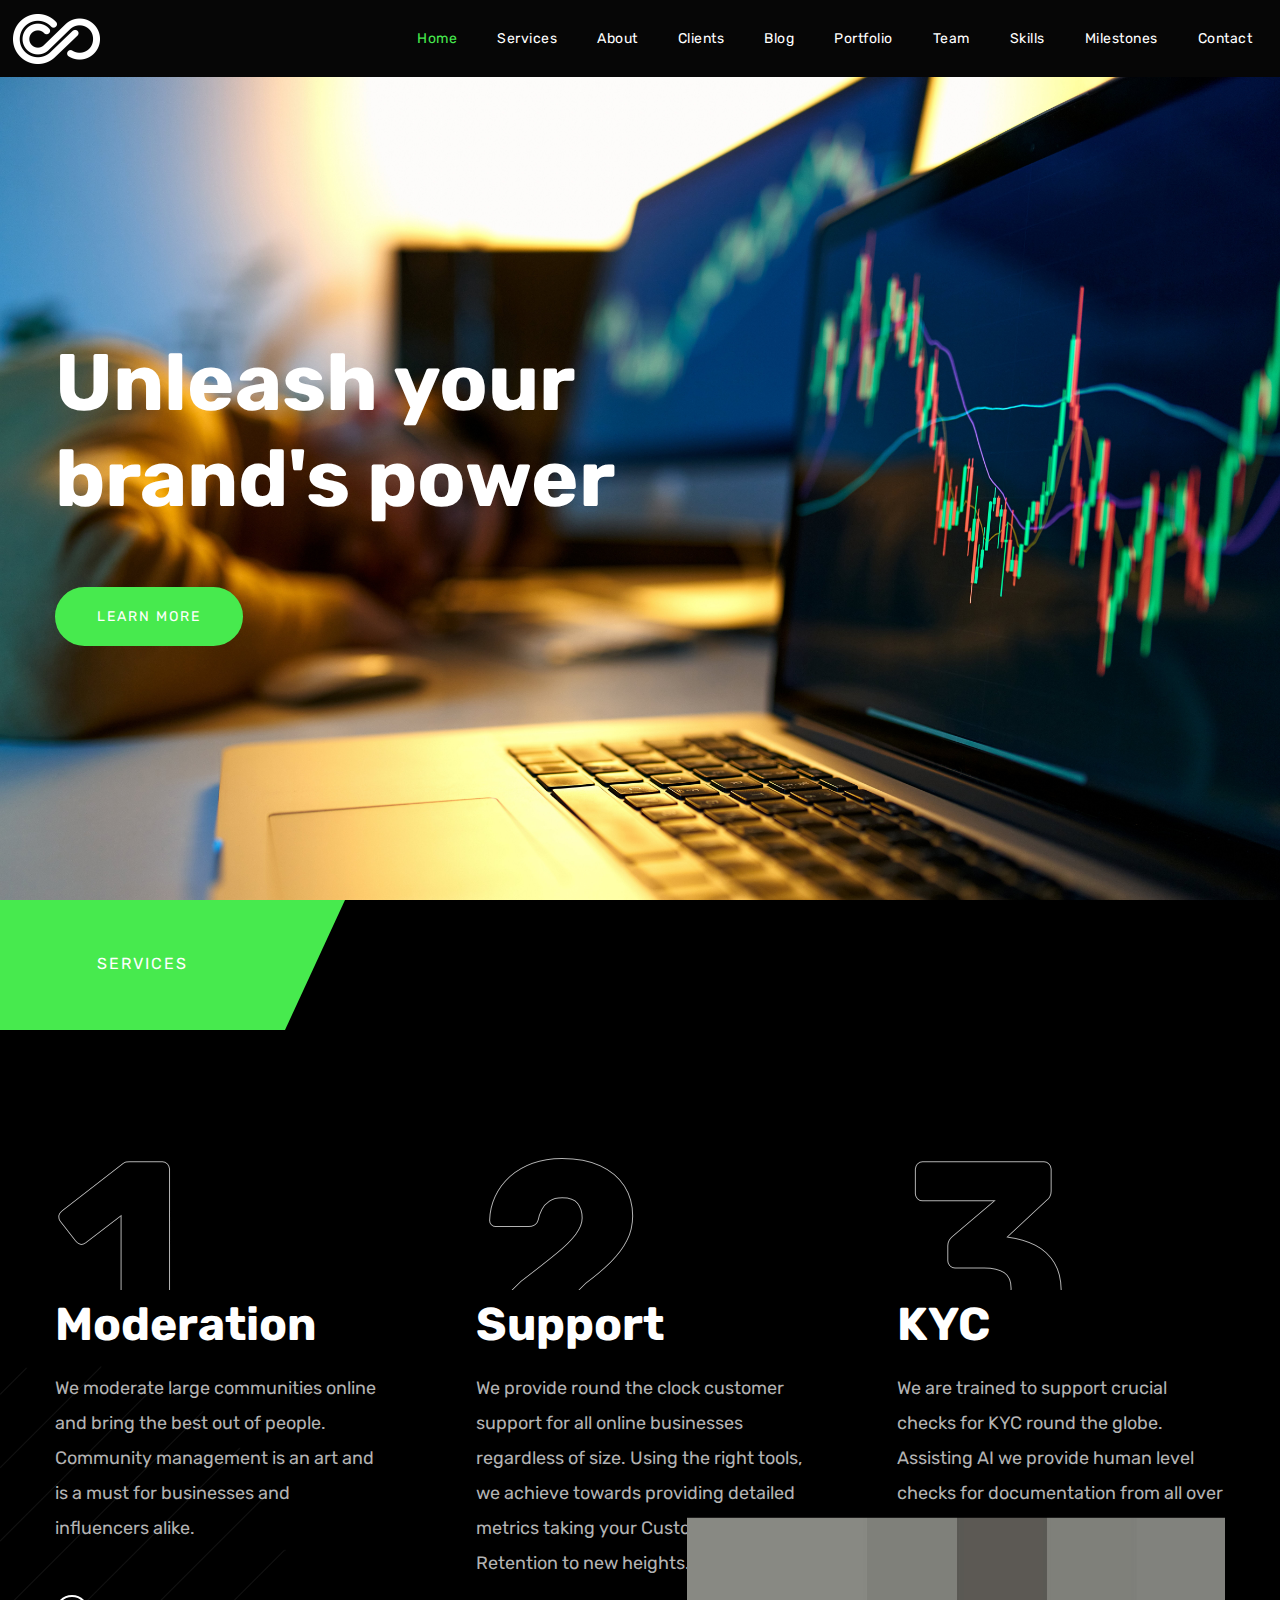
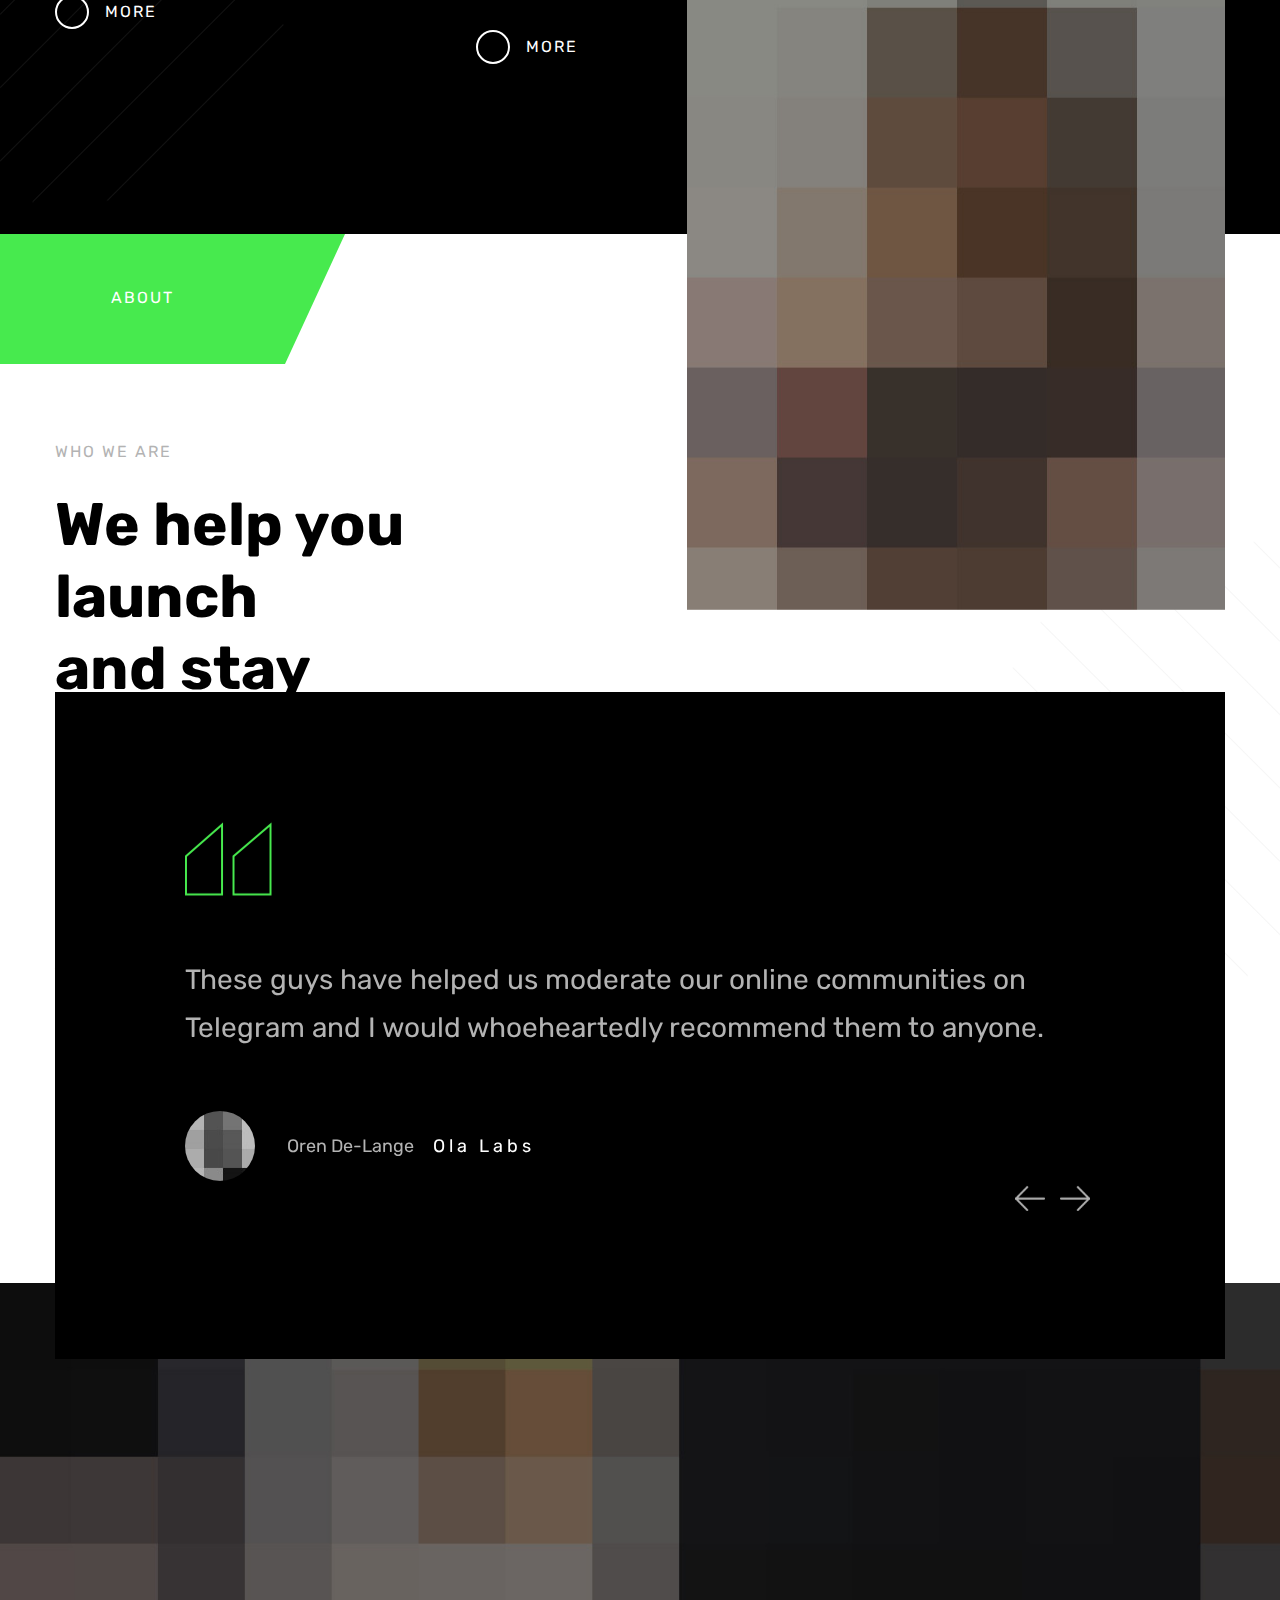
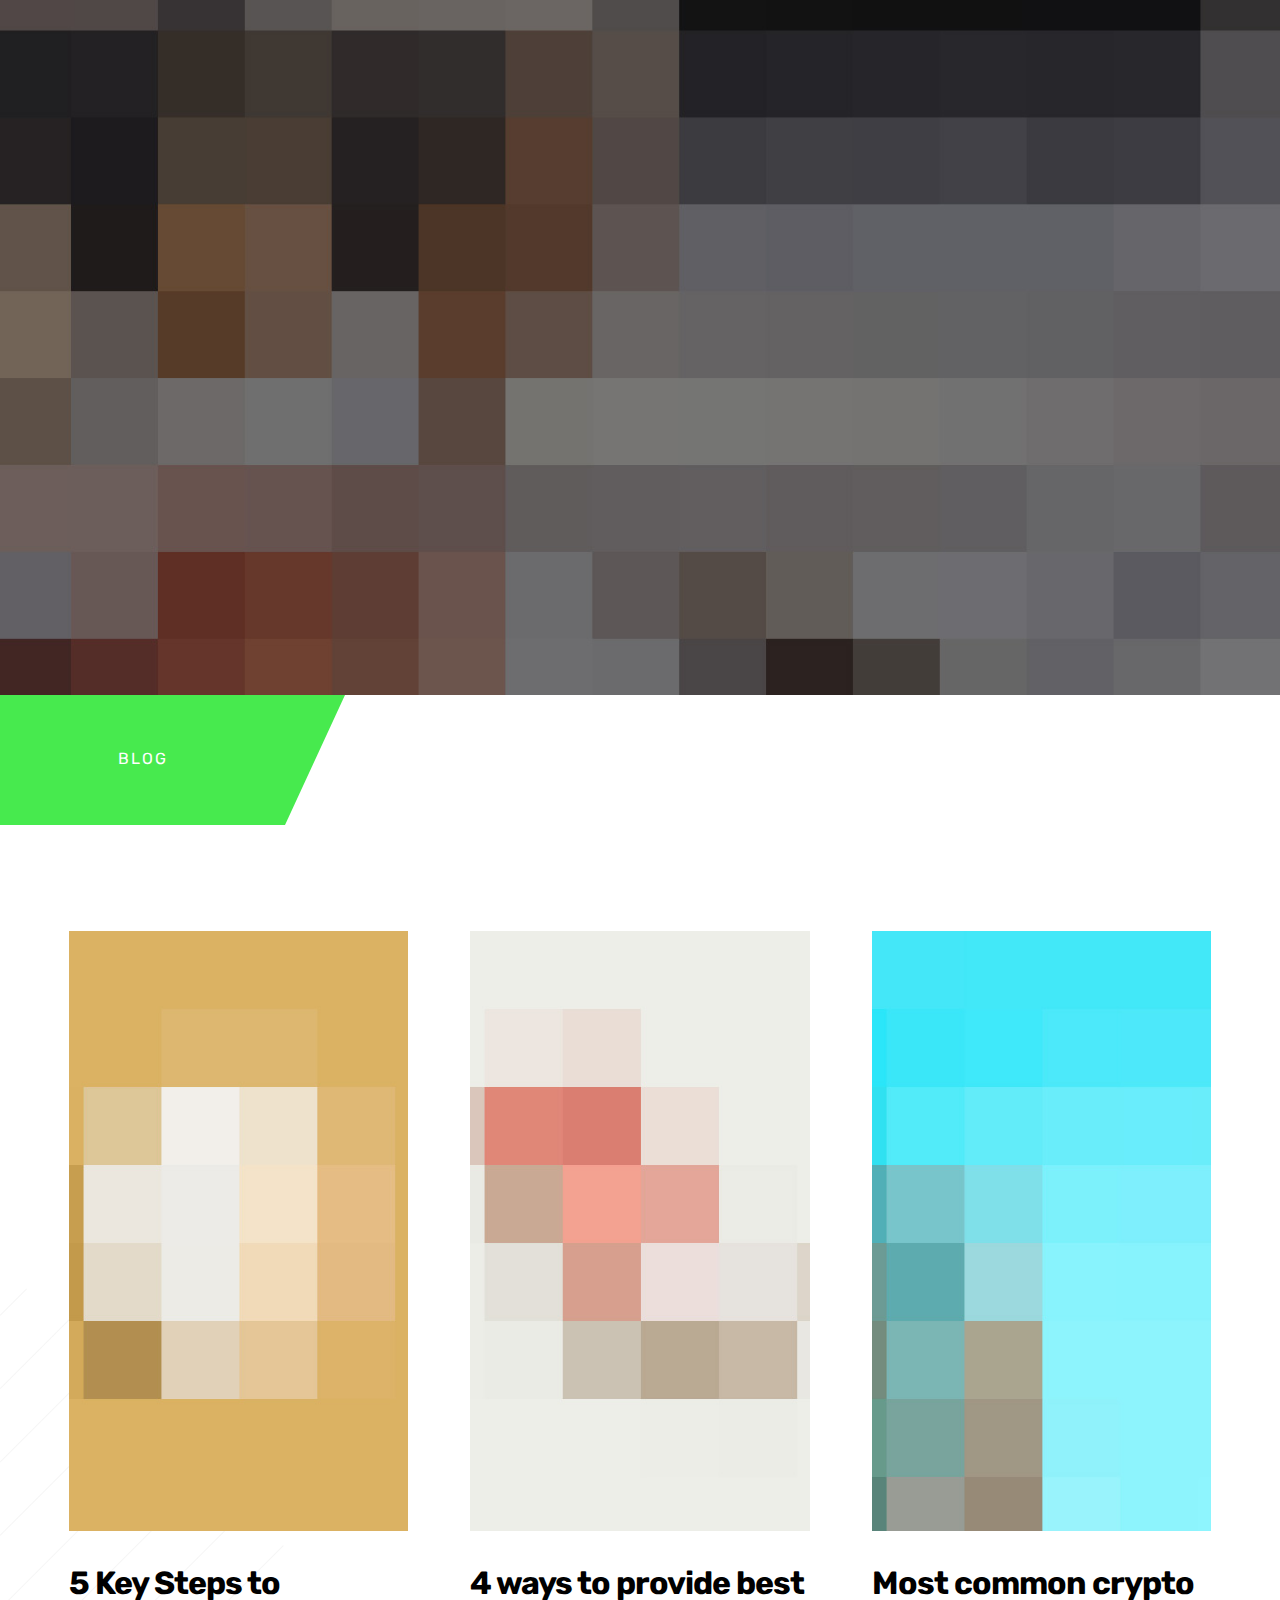
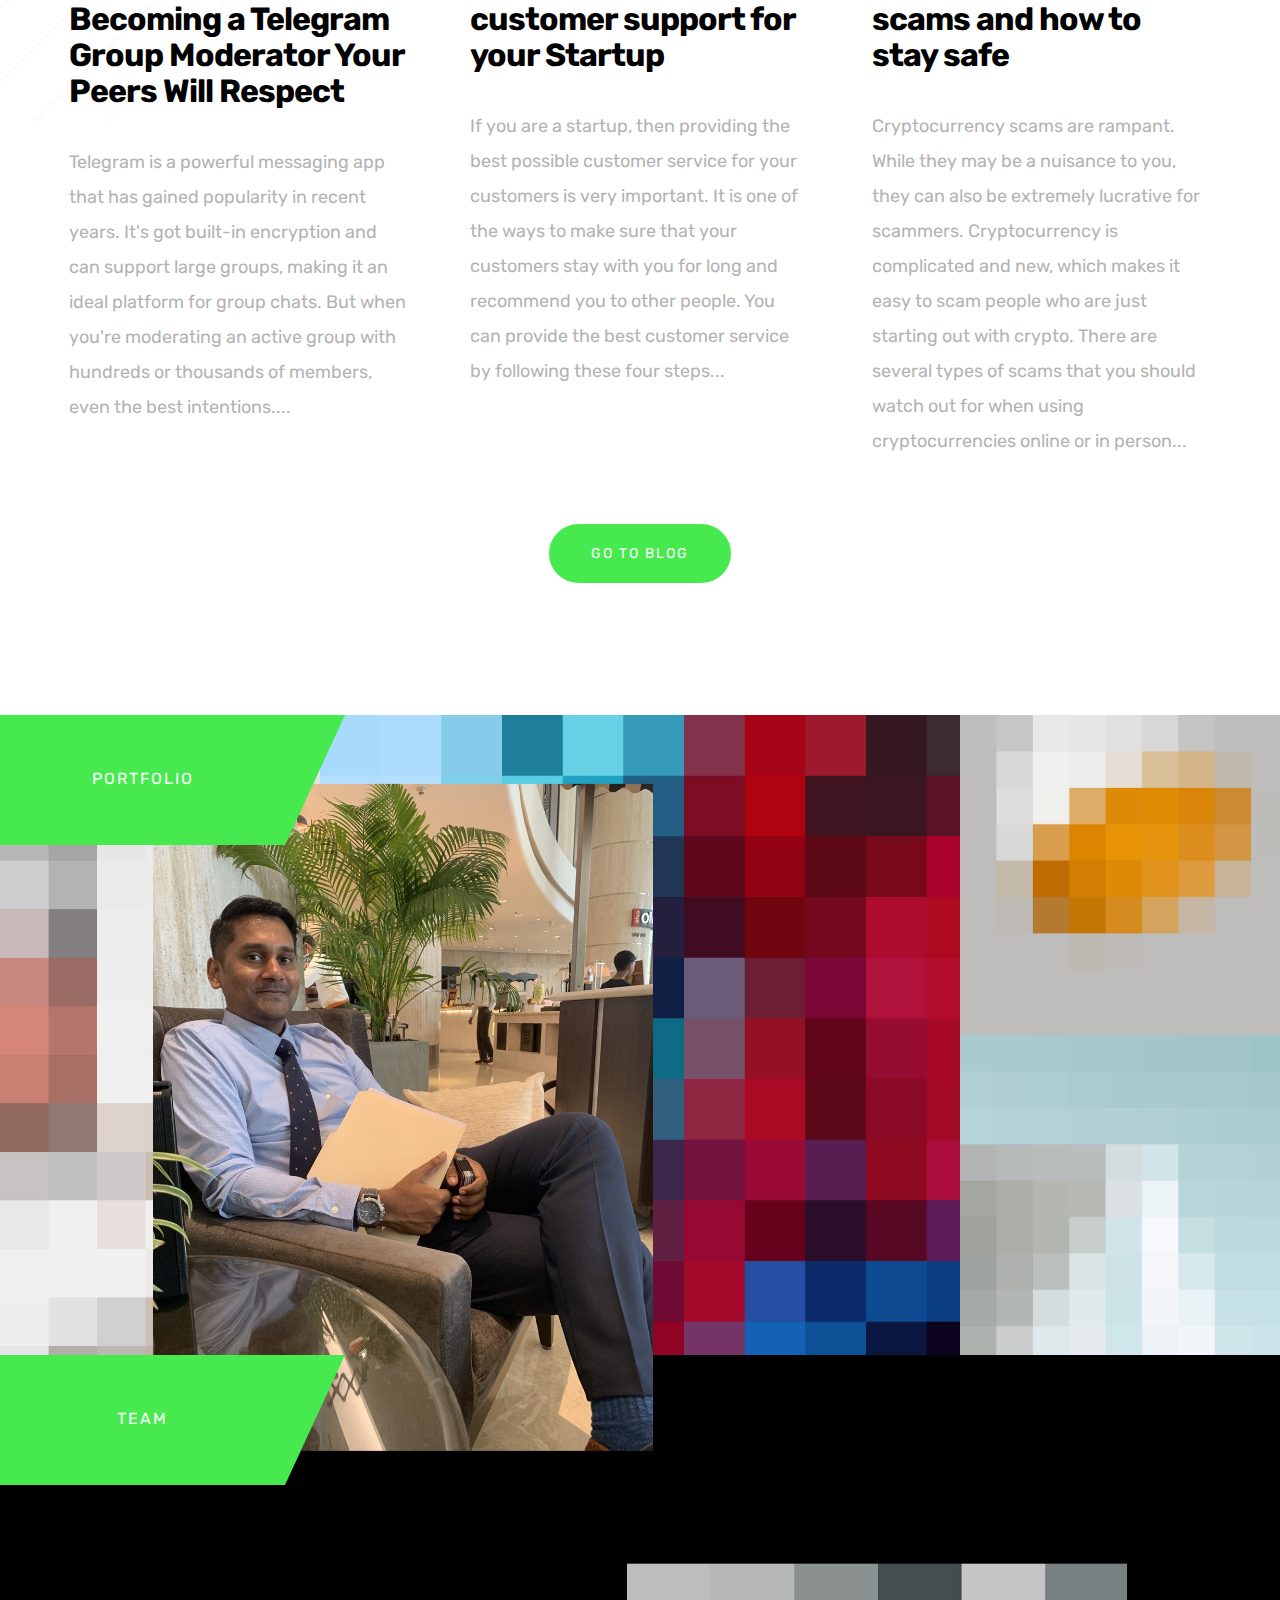
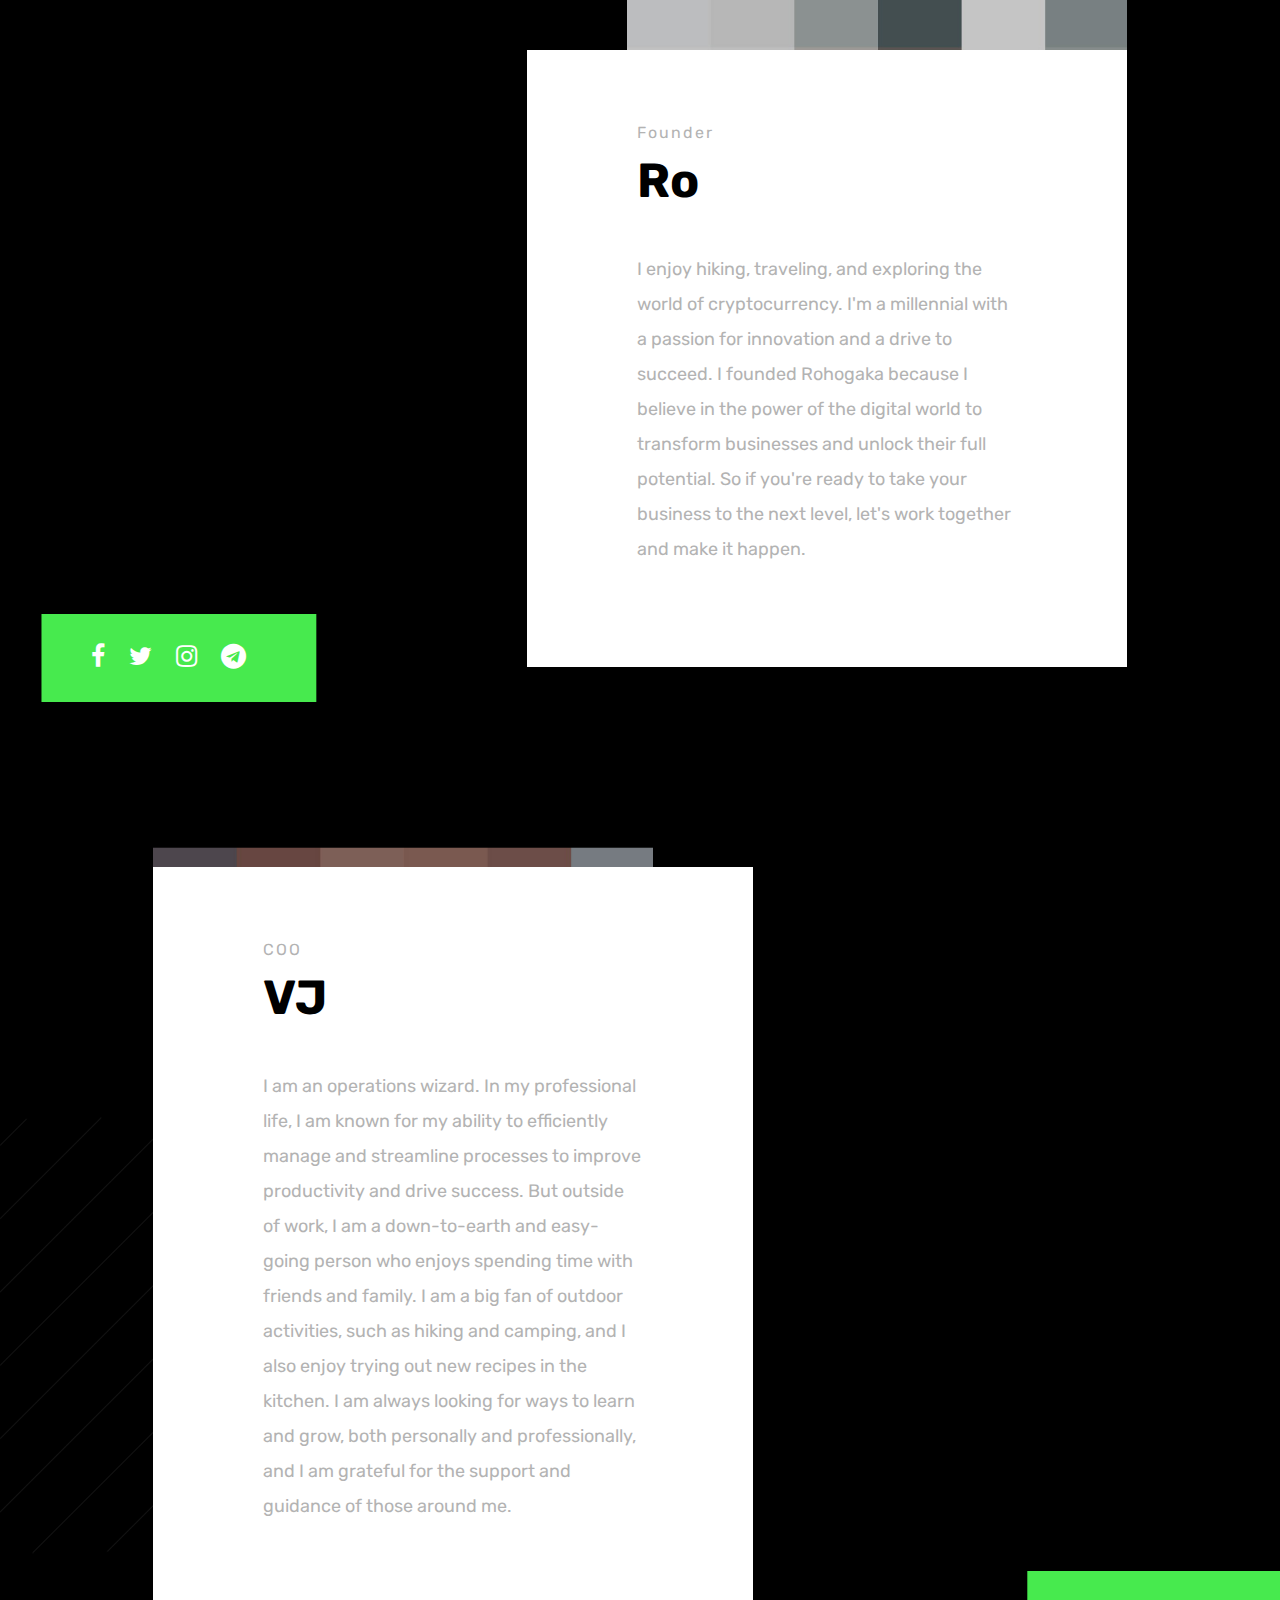
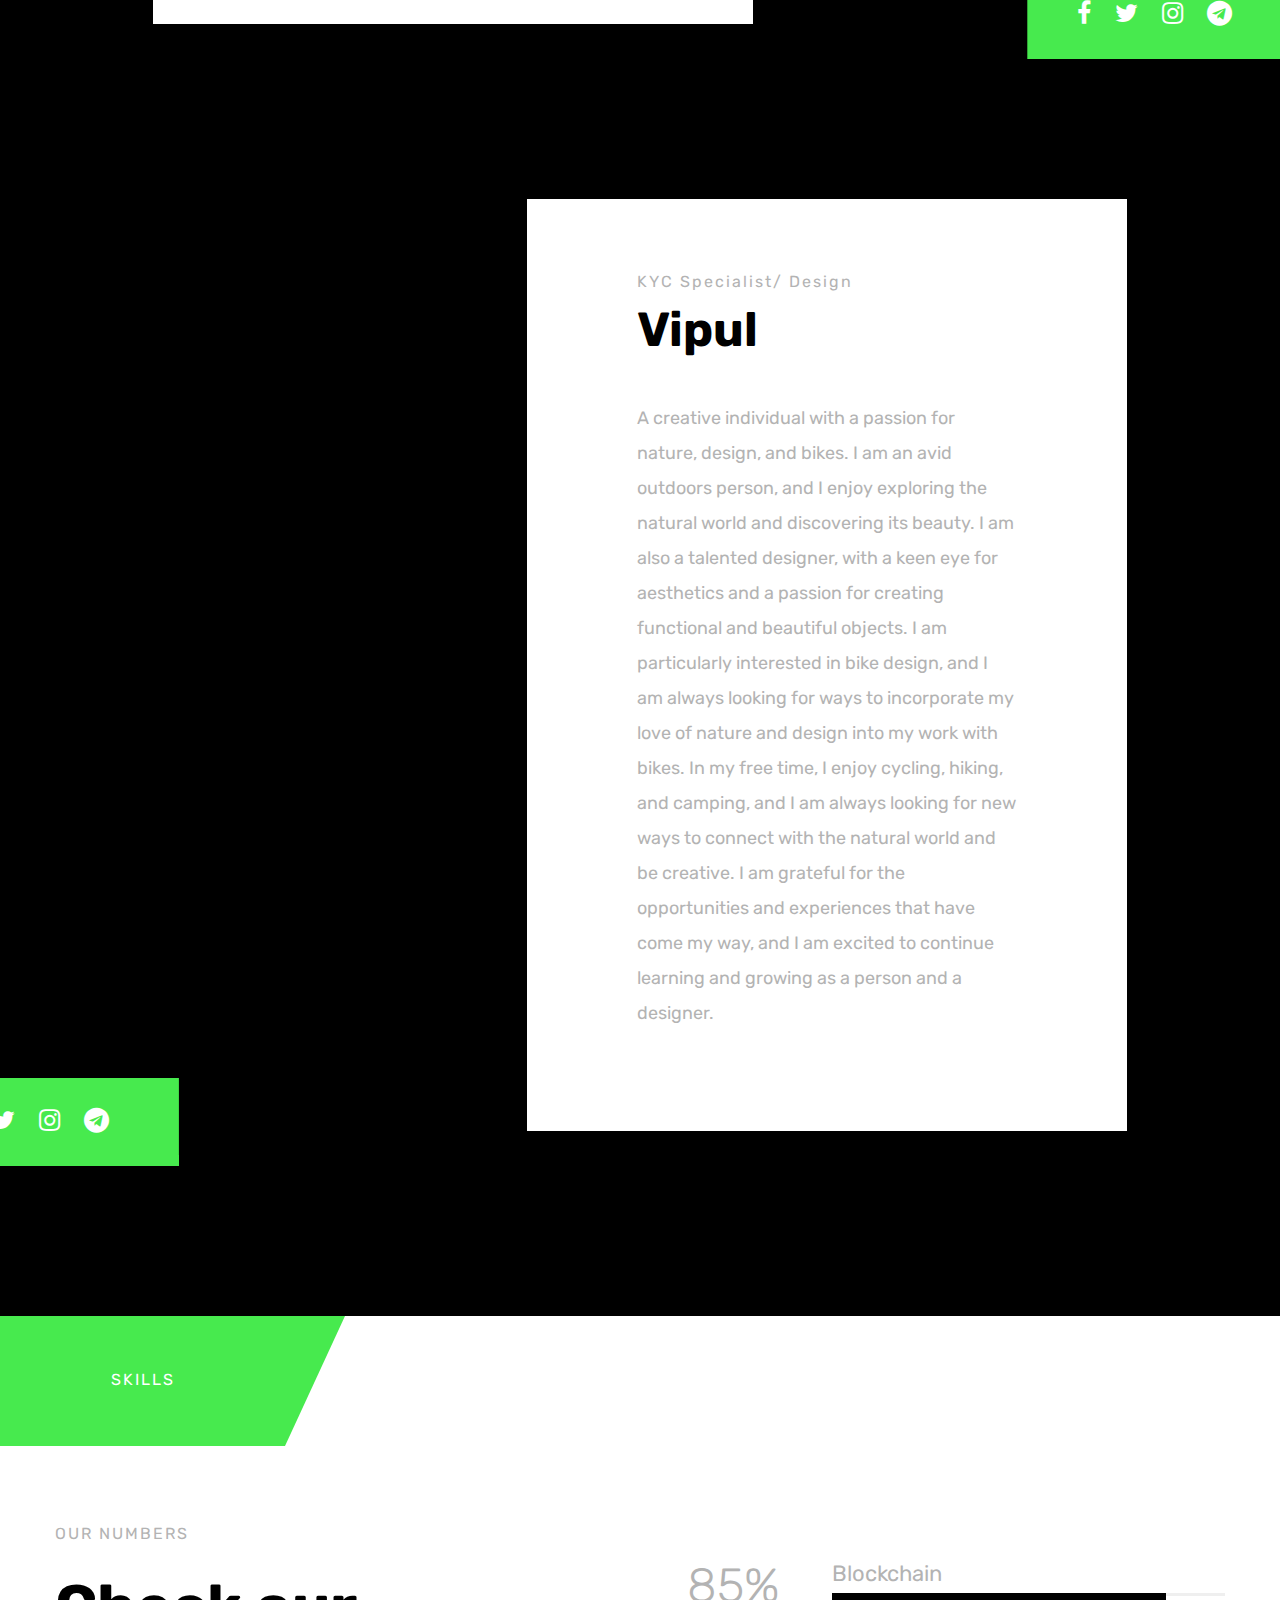
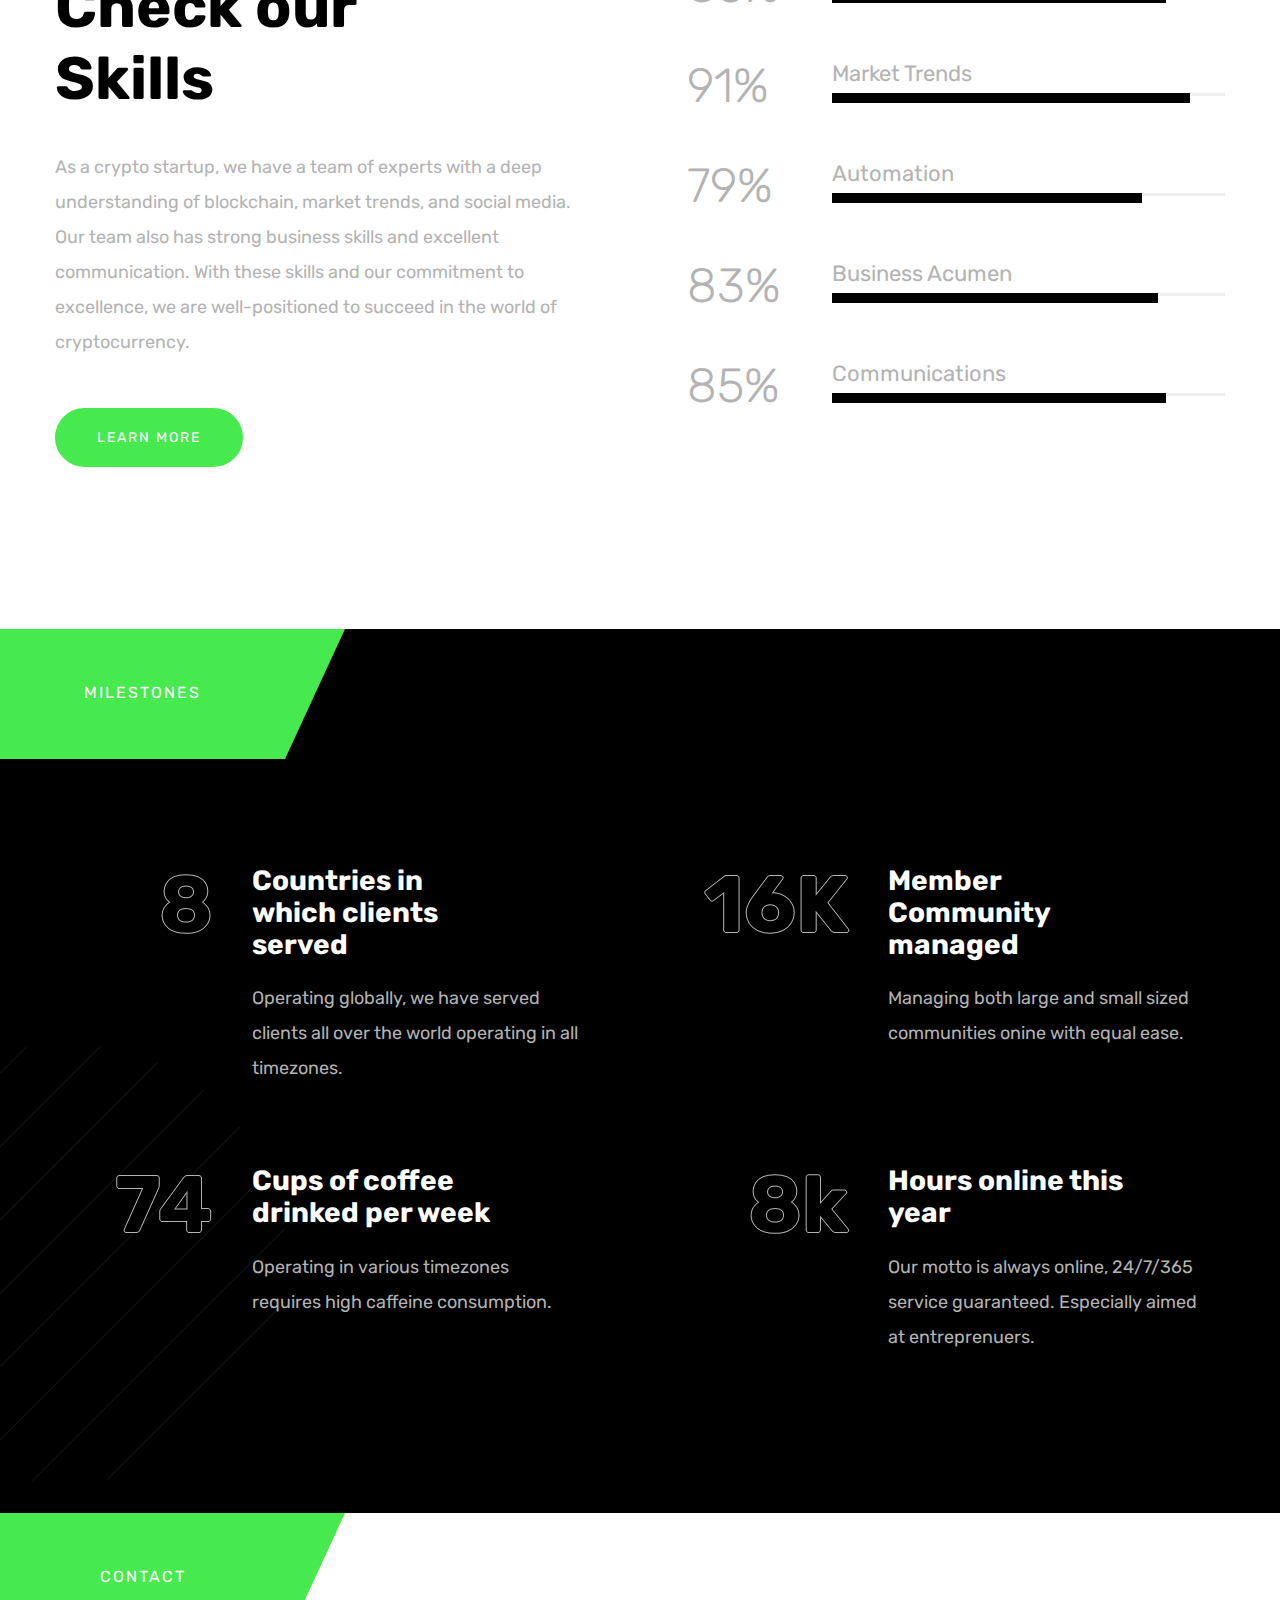
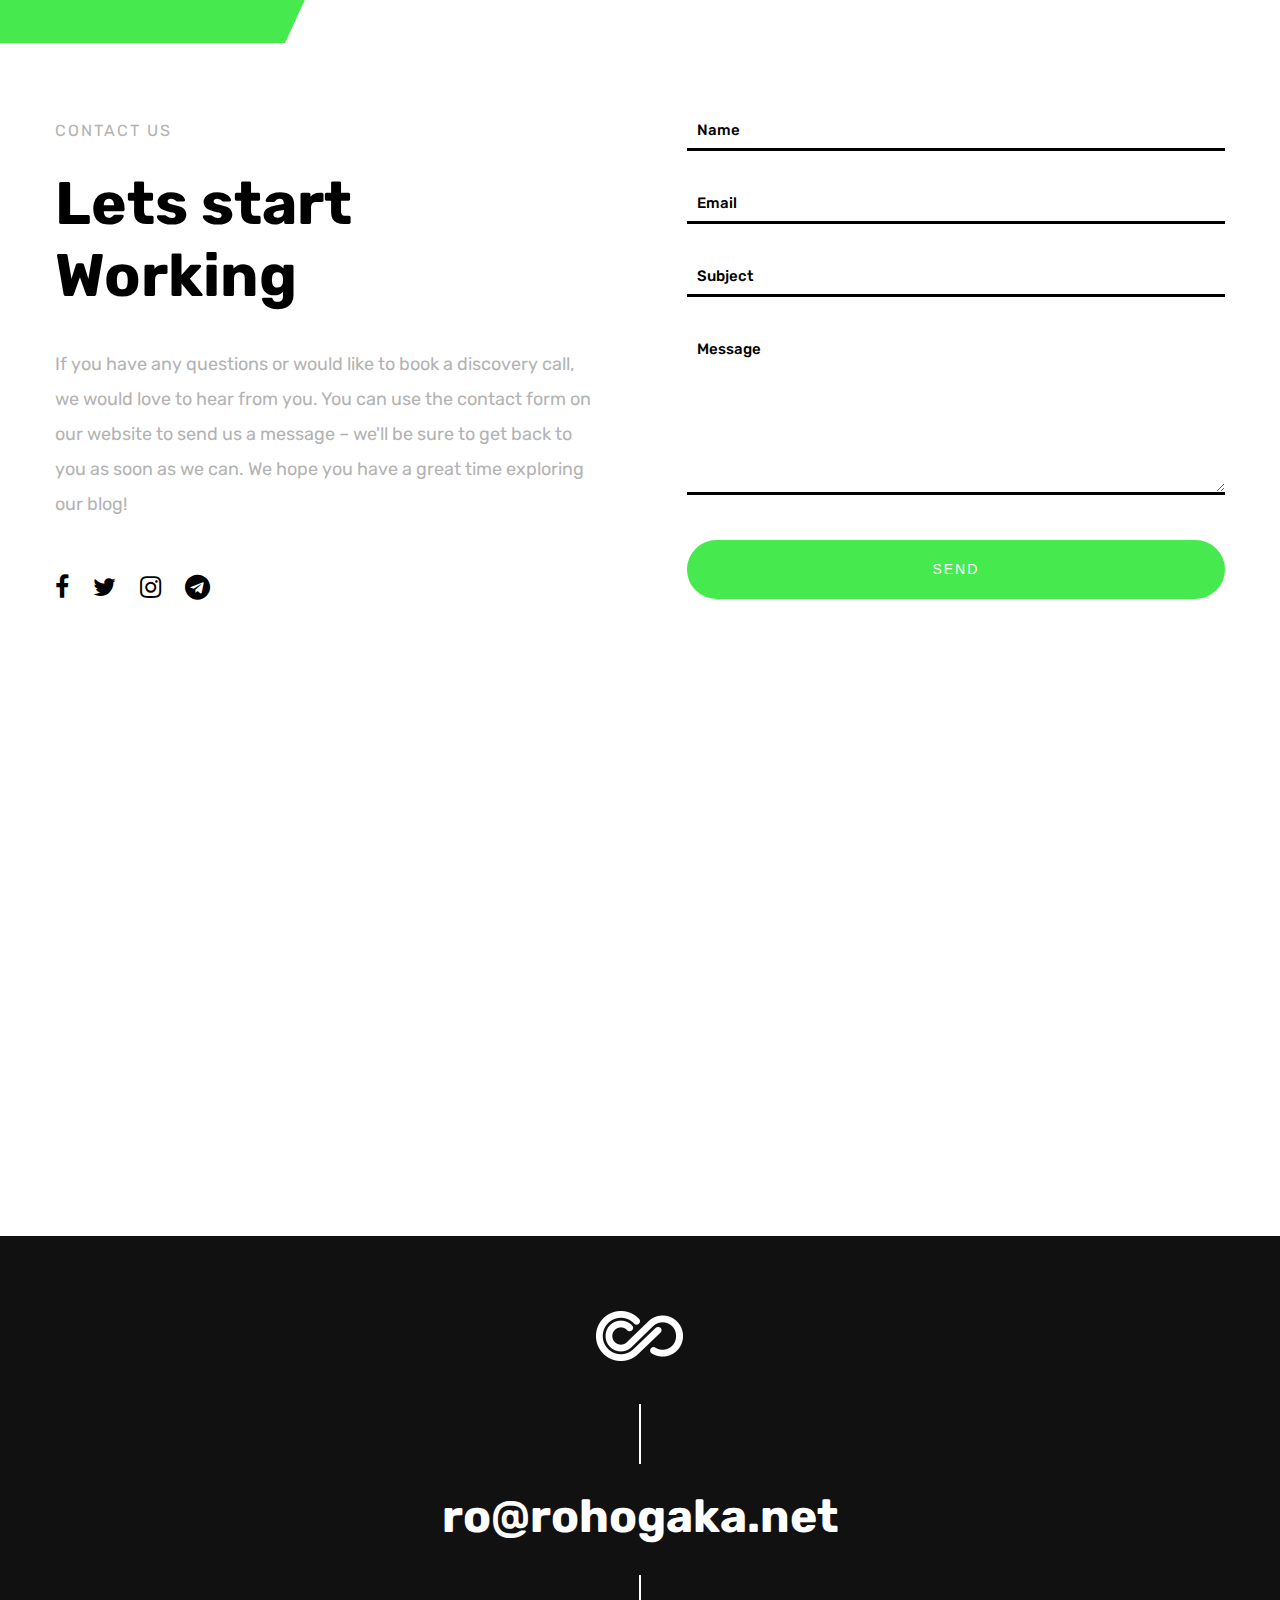
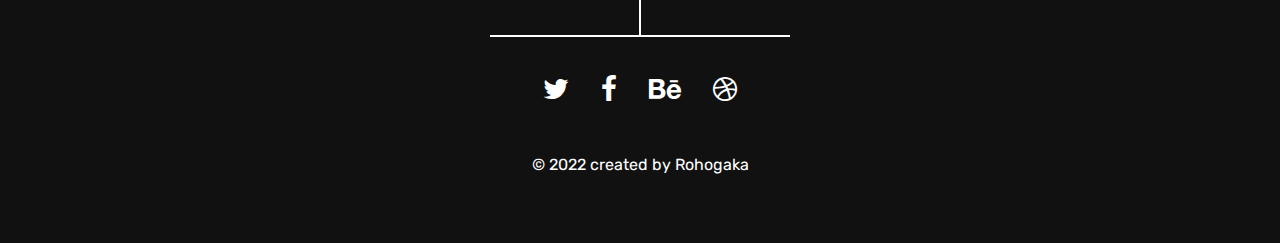
==== index.html @ 28c0b6d6 "Update index.html" ====
<!DOCTYPE HTML>
<html lang="en-US">
    <head>
        <title>Rohogaka INC</title>
        <meta http-equiv="Content-Type" content="text/html; charset=UTF-8">
        <meta name="description" content="Crypto Operational Services" />
        <meta name="keywords" content="HTML, CSS, JavaScript, PHP" />
        <meta name="author" content="Rohogaka INC" />
        <meta name="viewport" content="width=device-width, initial-scale=1, maximum-scale=1">

        <link rel="shortcut icon" href="images/favicon.ico" />    
        <link href='https://fonts.googleapis.com/css?family=Rubik:400,700,700i' rel='stylesheet' type='text/css'>		
        <link rel="stylesheet" type="text/css"  href='style.css' />

        <!--[if lt IE 9]>
                <script src="js/html5shiv.js"></script>            
                <script src="js/respond.min.js"></script>                   
        <![endif]-->         
    </head>

    <body class="page-template-onepage">

        <div class="site-wrapper">   

            <div class="doc-loader">
                <img src="images/preloader.gif" alt="Seppo">
            </div>       

            <header class="header-holder">             
                <div class="menu-wrapper center-relative relative">             
                    <div class="header-logo">
                        <a href="index.html">
                            <img src="images/logo.png" alt="Seppo">
                        </a>               
                    </div>

                    <div class="toggle-holder">
                        <div id="toggle">
                            <div class="first-menu-line"></div>
                            <div class="second-menu-line"></div>
                            <div class="third-menu-line"></div>
                        </div>
                    </div>

                    <div class="menu-holder">
                        <nav id="header-main-menu">
                            <ul class="main-menu sm sm-clean">
                                <li>
                                    <a href="#home">Home</a>
                                </li>
                                <li>
                                    <a href="#services">Services</a>
                                </li>
                                <li>
                                    <a href="#about">About</a>
                                </li>
                                <li>
                                    <a href="#clients">Clients</a>
                                </li>
                                <li>
                                    <a href="#news">Blog</a>
                                </li>
                                <li>
                                    <a href="#portfolio">Portfolio</a>
                                </li>
                                                                <li>
                                    <a href="#team">Team</a>
                                </li>
                                <li>
                                    <a href="#skills">Skills</a>
                                </li>
                                <li>
                                    <a href="#millstones">Milestones</a>
                                </li>
                                <li>
                                    <a href="#contact">Contact</a>
                                </li>
                            </ul>
                        </nav>                       
                    </div>
                    <div class="clear"></div>   
                </div>
            </header>                  

            <div id="content" class="site-content center-relative">        

                <!-- Home Section -->
                <div id="home" class="section no-page-title">                   
                    <div class="section-wrapper block content-1170 center-relative">                                                
                        <div class="content-wrapper">                           
                            <h1 class="big-text">
                                Unleash your <br>                               
                                brand's power
                            </h1>
                            <div class="button-holder text-left">
                                <a href="#portfolio" class="button">LEARN MORE</a>
                            </div>
                        </div>                        
                    </div>
                </div> 

                <!-- Services Section -->
                <div id="services" class="section">                   
                    <div class="page-title-holder">
                        <h3 class="entry-title">
                            SERVICES             
                        </h3>
                    </div>
                    <div class="section-wrapper block content-1170 center-relative">                                                
                        <div class="content-wrapper">

                            <div class="one_third ">
                                <div class="service-holder">
                                    <p class="service-num">1</p>
                                    <div class="service-txt">
                                        <h4>Moderation</h4>
                                        <p>
                                            We moderate large communities online and bring the best out of people. Community management is an art and is a must for businesses and influencers alike. 
                                        </p>
                                        <br>
                                        <div class="button-holder text-left">
                                            <a href="#portfolio" class="button-dot">
                                                <span>MORE</span>
                                            </a>
                                        </div>
                                    </div>
                                </div>
                            </div>

                            <div class="one_third ">
                                <div class="service-holder">
                                    <p class="service-num">2</p>
                                    <div class="service-txt">
                                        <h4>Support</h4>
                                        <p>
                                            We provide round the clock customer support for all online businesses regardless of size. Using the right tools, we achieve towards providing detailed metrics taking your Customer Retention to new heights.
                                        </p>
                                        <br>
                                        <div class="button-holder text-left">
                                            <a href="#news" class="button-dot">
                                                <span>MORE</span>
                                            </a>
                                        </div>
                                    </div>
                                </div>
                            </div>

                            <div class="one_third last">
                                <div class="service-holder">
                                    <p class="service-num">3</p>
                                    <div class="service-txt">
                                        <h4>KYC</h4>
                                        <p>
                                            We are trained to support crucial checks for KYC round the globe. Assisting AI we provide human level checks for documentation from all over the world and maintain a high standard in doing so.  
                                        </p>
                                        <br>
                                        <div class="button-holder text-left">
                                            <a href="#contact" class="button-dot">
                                                <span>MORE</span>
                                            </a>
                                        </div>
                                    </div>
                                </div>
                            </div>    
                            <div class="clear"></div>
                        </div>                        
                    </div>
                </div>

                <!-- About Section -->
                <div id="about" class="section">                   
                    <div class="page-title-holder">
                        <h3 class="entry-title">
                            ABOUT             
                        </h3>
                    </div>
                    <div class="section-wrapper block content-1170 center-relative">                                                
                        <div class="content-wrapper">

                            <div class="one_half">
                                <p class="title-description-up">
                                    WHO WE ARE
                                </p>
                                <h2 class="entry-title medium-text">
                                    We help you launch <br> 
                                    and stay successful online.
                                </h2>
                                <p>
                                    We are a group of online nerds helping other online nerds achieve their maximum business potential online. From Crypto to small startups we love em all. 
                                </p>
                                <br>
                                <div class="button-holder text-left">
                                    <a href="#portfolio" class="button">
                                        LEARN MORE
                                    </a>
                                </div>
                            </div>

                            <div class="one_half last" data-threshold="0 0" data-jarallax-element="120 0">
                                <img src="images/about_01.jpg" alt="" />                     
                            </div>
                            <div class="clear"></div>
                        </div>                        
                    </div>
                </div> 

                <!-- Clients Section -->
                <div id="clients" class="section no-page-title">                   
                    <div class="section-wrapper block content-1170 center-relative">                                                
                        <div class="content-wrapper">
                            <div class="one" data-threshold="0 0" data-jarallax-element="120 0">
                                <script>
                                    var textSlider_speed = "2000";
                                    var textSlider_auto = "true";
                                    var textSlider_hover = "true";
                                </script>

                                <div class="text-slider-wrapper relative">
                                    <div class="text-slider-header-quotes"></div>
                                    <div id="textSlider" class="text-slider slider owl-carousel owl-theme">

                                        <div class="text-slide">
                                            <p class="text-slide-content">
                                                These guys have helped us moderate our online communities on Telegram and I would whoeheartedly recommend them to anyone.
                                            </p>
                                            <img class="text-slide-img" src="images/quote_image_03.jpg" alt="">
                                            <p class="text-slide-name">Oren De-Lange</p>
                                            <p class="text-slide-position">Ola Labs</p>
                                        </div>

                                        <div class="text-slide">
                                            <p class="text-slide-content">
                                                Rohit and his team have been a blessing in disguise, they have stepped up to the plate several times going above and beyond helping us manage our Operations.
                                            </p>
                                            <img class="text-slide-img" src="images/quote_image_04.jpg" alt="">
                                            <p class="text-slide-name">Ryan Gittleson</p>
                                            <p class="text-slide-position">CEO, Virtue Poker</p>
                                        </div>

                                        <div class="text-slide">
                                            <p class="text-slide-content">
                                                Excellent responsive team, we sough them out for some Marketing exercises online and were very happy with the result, happily recommend.
                                            </p>
                                            <img class="text-slide-img" src="images/quote_image_02.jpg" alt="">
                                            <p class="text-slide-name">Amir Aaronson</p>
                                            <p class="text-slide-position">COO, Beam Technologies</p>
                                        </div>

                                    </div>
                                    <div class="clear"></div>                                        
                                </div>                    
                            </div>                            
                        </div>
                    </div>
                </div>

                <!-- Blog Section -->
                <div id="news" class="section">                   
                    <div class="page-title-holder">
                        <h3 class="entry-title">
                            BLOG             
                        </h3>
                    </div>
                    <div class="section-wrapper block content-1170 center-relative">                                                
                        <div class="content-wrapper">
                            <div class="blog-holder-scode latest-posts-scode block center-relative">

                                <article class="relative blog-item-holder-scode">
                                    <div class="post-thumbnail">
                                        <a href="https://rohogaka.substack.com/p/5-key-steps-to-becoming-a-telegram">
                                            <div class="latest-posts-background-featured-image-holder" data-background-image="images/blog_img_01.jpg"></div>
                                        </a>                                            
                                    </div>
                                    <h4 class="entry-title">
                                        <a href="https://rohogaka.substack.com/p/5-key-steps-to-becoming-a-telegram">
                                            5 Key Steps to Becoming a Telegram Group Moderator Your Peers Will Respect
                                        </a>
                                    </h4>
                                    <div class="excerpt">
                                        Telegram is a powerful messaging app that has gained popularity in recent years. It's got built-in encryption and can support large groups, making it an ideal platform for group chats. But when you're moderating an active group with hundreds or thousands of members, even the best intentions....
                                    </div>
                                </article>

                                <article class="relative blog-item-holder-scode">
                                    <div class="post-thumbnail">
                                        <a href="https://rohogaka.substack.com/p/4-ways-to-provide-best-customer-support">
                                            <div class="latest-posts-background-featured-image-holder" data-background-image="images/blog_img_02.jpg"></div>
                                        </a>                                           
                                    </div>
                                    <h4 class="entry-title">
                                        <a href="https://rohogaka.substack.com/p/4-ways-to-provide-best-customer-support">
                                            4 ways to provide best customer support for your Startup
                                        </a>
                                    </h4>
                                    <div class="excerpt">
                                        If you are a startup, then providing the best possible customer service for your customers is very important. It is one of the ways to make sure that your customers stay with you for long and recommend you to other people. You can provide the best customer service by following these four steps...
                                    </div>
                                </article>

                                <article class="relative blog-item-holder-scode">
                                    <div class="post-thumbnail">
                                        <a href="https://rohogaka.substack.com/p/most-common-crypto-scams-and-how">
                                            <div class="latest-posts-background-featured-image-holder" data-background-image="images/blog_img_03.jpg"></div>
                                        </a>                                           
                                    </div>
                                    <h4 class="entry-title">
                                        <a href="https://rohogaka.substack.com/p/most-common-crypto-scams-and-how">
                                            Most common crypto scams and how to stay safe
                                        </a>
                                    </h4>
                                    <div class="excerpt">
                                        Cryptocurrency scams are rampant. While they may be a nuisance to you, they can also be extremely lucrative for scammers. Cryptocurrency is complicated and new, which makes it easy to scam people who are just starting out with crypto. There are several types of scams that you should watch out for when using cryptocurrencies online or in person...
                                    </div>
                                </article>                                                                    
                            </div>
                            <br>
                            <div class="button-holder center-text">
                                <a href="https://rohogaka.substack.com/" class="button">
                                    GO TO BLOG
                                </a>
                            </div>
                        </div>
                        <div class="clear"></div>
                    </div>
                </div>


                <!-- Portfolio Section -->
                <div id="portfolio" class="section no-padding">                   
                    <div class="page-title-holder">
                        <h3 class="entry-title">
                            PORTFOLIO                        
                        </h3>
                    </div>
                    <div class="section-wrapper block content-1170 center-relative">                                                
                        <div class="content-wrapper">
                            <div id="portfolio-wrapper">
                                <div class="portfolio-load-content-holder"></div>
                                <div class="grid" id="portfolio-grid">
                                    <div class="grid-sizer"></div>

                                    <div id="p-item-1" class="grid-item element-item p_one_fourth">
                                        <a class="item-link ajax-portfolio" href="portfolio-1.html" data-id="1" onclick="location.href='portfolio-1.html';"
>
                                            <img src="images/portfolio_item_01.jpg" alt="" />
                                            <div class="portfolio-text-holder">
                                                <p class="portfolio-desc">Virtue Poker</p>
                                                <p class="portfolio-title">24/7 Customer Support</p>
                                            </div>
                                        </a>
                                    </div>

                                    <div id="p-item-2" class="grid-item element-item p_one_half">
                                        <a class="item-link ajax-portfolio" href="portfolio-2.html" data-id="2" onclick="location.href='portfolio-2.html';"
>
                                            <img src="images/portfolio_item_02.jpg" alt="" />
                                            <div class="portfolio-text-holder">
                                                <p class="portfolio-desc">Ola Finance</p>
                                                <p class="portfolio-title">Ambassadors</p>
                                            </div>
                                        </a>
                                    </div>

                                    <div id="p-item-3" class="grid-item element-item p_one_fourth">
                                        <a class="item-link ajax-portfolio" href="portfolio-3.html" data-id="3" onclick="location.href='portfolio-3.html';"
>
                                            <img src="images/portfolio_item_03.jpg" alt="" />
                                            <div class="portfolio-text-holder">
                                                <p class="portfolio-desc">Beam Inc</p>
                                                <p class="portfolio-title">Digital Marketing</p>
                                            </div>
                                        </a>
                                    </div>

                                    <div id="p-item-4" class="grid-item element-item p_one_fourth">
                                        <a class="item-link ajax-portfolio" href="portfolio-4.html" data-id="4" onclick="location.href='portfolio-4.html';"
>
                                            <img src="images/portfolio_item_04.jpg" alt="" />
                                            <div class="portfolio-text-holder">
                                                <p class="portfolio-desc">KICKICO</p>
                                                <p class="portfolio-title">Community Engagement</p>
                                            </div>
                                        </a>
                                    </div>
                                </div>
                            </div>                           
                        </div>                        
                    </div>
                </div> 

                <!-- Pricing Section 
                <div id="pricing" class="section">                   
                    <div class="page-title-holder">
                        <h3 class="entry-title">
                            PRICING             
                        </h3>
                    </div>
                    <div class="section-wrapper block content-1170 center-relative">                                                
                        <div class="content-wrapper">

                            <div class="one_third">
                                <div class="pricing-table ">
                                    <p class="pricing-num">1</p>
                                    <div class="pricing-wrapper">                   
                                        <div class="pricing-table-header">
                                            <div class="pricing-table-title">BASIC</div>                                                
                                        </div>
                                        <div class="pricing-table-price">$25</div>
                                        <div class="pricing-table-desc">PER MONTH</div>
                                        <div class="pricing-table-content-holder">  
                                            <ul>
                                                <li class="pricing-list included-yes">
                                                    <span class="fa fa-check" aria-hidden="true"></span>
                                                    Unlimited Support
                                                </li>
                                                <li class="pricing-list included-yes">
                                                    <span class="fa fa-check" aria-hidden="true"></span>
                                                    5GB Server Space
                                                </li>
                                                <li class="pricing-list included-yes">
                                                    <span class="fa fa-check" aria-hidden="true"></span>
                                                    2 Users per Project
                                                </li>
                                                <li class="pricing-list included-no">
                                                    <span class="fa fa-check" aria-hidden="true"></span>
                                                    Email Integration
                                                </li>
                                                <li class="pricing-list included-no">
                                                    <span class="fa fa-check" aria-hidden="true"></span>
                                                    Unlimited Download
                                                </li>
                                            </ul>
                                        </div>
                                    </div>
                                    <div class="pricing-button">
                                        <a href="#" class="button scroll">
                                            CHOOSE PLAN
                                        </a>
                                    </div>
                                </div>
                            </div>

                            <div class="one_third">
                                <div class="pricing-table ">
                                    <p class="pricing-num">2</p>
                                    <div class="pricing-wrapper">                   
                                        <div class="pricing-table-header">
                                            <div class="pricing-table-title">ADVANCED</div>                                                
                                        </div>
                                        <div class="pricing-table-price">$50</div>
                                        <div class="pricing-table-desc">PER MONTH</div>
                                        <div class="pricing-table-content-holder">  
                                            <ul>                                                 
                                                <li class="pricing-list included-yes">
                                                    <span class="fa fa-check" aria-hidden="true"></span>
                                                    Unlimited Support
                                                </li>
                                                <li class="pricing-list included-yes">
                                                    <span class="fa fa-check" aria-hidden="true"></span>
                                                    5GB Server Space
                                                </li>
                                                <li class="pricing-list included-yes">
                                                    <span class="fa fa-check" aria-hidden="true"></span>
                                                    2 Users per Project
                                                </li>
                                                <li class="pricing-list included-yes">
                                                    <span class="fa fa-check" aria-hidden="true"></span>
                                                    Email Integration
                                                </li>
                                                <li class="pricing-list included-no">
                                                    <span class="fa fa-check" aria-hidden="true"></span>
                                                    Unlimited Download
                                                </li>
                                            </ul>                                            
                                        </div>
                                    </div>
                                    <div class="pricing-button">
                                        <a href="#" class="button scroll">
                                            CHOOSE PLAN
                                        </a>
                                    </div>
                                </div>
                            </div>

                            <div class="one_third last">
                                <div class="pricing-table ">
                                    <p class="pricing-num">3</p>
                                    <div class="pricing-wrapper">                   
                                        <div class="pricing-table-header">
                                            <div class="pricing-table-title">EXPERT</div>                                                
                                        </div>
                                        <div class="pricing-table-price">$75</div>
                                        <div class="pricing-table-desc">PER MONTH</div>
                                        <div class="pricing-table-content-holder">  
                                            <ul>
                                                <li class="pricing-list included-yes">
                                                    <span class="fa fa-check" aria-hidden="true"></span>
                                                    Unlimited Support
                                                </li>
                                                <li class="pricing-list included-yes">
                                                    <span class="fa fa-check" aria-hidden="true"></span>
                                                    5GB Server Space
                                                </li>
                                                <li class="pricing-list included-yes">
                                                    <span class="fa fa-check" aria-hidden="true"></span>
                                                    2 Users per Project
                                                </li>
                                                <li class="pricing-list included-yes">
                                                    <span class="fa fa-check" aria-hidden="true"></span>
                                                    Email Integration
                                                </li>
                                                <li class="pricing-list included-yes">
                                                    <span class="fa fa-check" aria-hidden="true"></span>
                                                    Unlimited Download
                                                </li>
                                            </ul>
                                        </div>
                                    </div>
                                    <div class="pricing-button">
                                        <a href="#" class="button scroll">
                                            CHOOSE PLAN
                                        </a>
                                    </div>
                                </div>
                            </div>
                            <div class="clear"></div>
                        </div>                        
                    </div>
                </div> -->

                <!-- Team Section -->
                <div id="team" class="section">                   
                    <div class="page-title-holder">
                        <h3 class="entry-title">
                            TEAM             
                        </h3>
                    </div>
                    <div class="section-wrapper block content-1170 center-relative">                                                
                        <div class="content-wrapper">
                            <div class="member member-left">
                                <img src="images/rohit_profile_img.jpeg" alt="" data-threshold="0 0" data-jarallax-element="60 0">
                                <div class="member-info">
                                    <p class="member-postition">Founder</p>
                                    <h5 class="member-name">Ro</h5>
                                    <div class="member-content">
                                        <p>
                                            I enjoy hiking, traveling, and exploring the world of cryptocurrency. I'm a millennial with a passion for innovation and a drive to succeed. I founded Rohogaka because I believe in the power of the digital world to transform businesses and unlock their full potential. So if you're ready to take your business to the next level, let's work together and make it happen.
                                        </p>
                                        <div class="member-social-holder" data-jarallax-element="0 30">
                                            <div class="social">
                                                <a href="#" target="_blank">
                                                    <span class="fa fa-facebook"></span>
                                                </a>
                                            </div>
                                            <div class="social">
                                                <a href="#" target="_blank">
                                                    <span class="fa fa-twitter"></span>
                                                </a>
                                            </div>
                                            <div class="social">
                                                <a href="#" target="_blank">
                                                    <span class="fa fa-instagram"></span>
                                                </a>
                                            </div>
                                            <div class="social">
                                                <a href="#" target="_blank">
                                                    <span class="fa fa-telegram"></span>
                                                </a>
                                            </div>
                                                                                    </div>
                                    </div>
                                </div>
                            </div>

                            <br>

                            <div class="member big-screen member-right">
                                <div class="member-info">
                                    <p class="member-postition">COO</p>
                                    <h5 class="member-name">VJ</h5>
                                    <div class="member-content">
                                        <p>
                                            I am an operations wizard. In my professional life, I am known for my ability to efficiently manage and streamline processes to improve productivity and drive success. But outside of work, I am a down-to-earth and easy-going person who enjoys spending time with friends and family. I am a big fan of outdoor activities, such as hiking and camping, and I also enjoy trying out new recipes in the kitchen. I am always looking for ways to learn and grow, both personally and professionally, and I am grateful for the support and guidance of those around me.


                                        </p>
                                        <div class="member-social-holder" data-jarallax-element="0 -30">
                                            <div class="social">
                                                <a href="#" target="_blank">
                                                    <span class="fa fa-facebook"></span>
                                                </a>
                                            </div>
                                            <div class="social">
                                                <a href="#" target="_blank">
                                                    <span class="fa fa-twitter"></span>
                                                </a>
                                            </div>
                                            <div class="social">
                                                <a href="#" target="_blank">
                                                    <span class="fa fa-instagram"></span>
                                                </a>
                                            </div>
                                            <div class="social">
                                                <a href="#" target="_blank">
                                                    <span class="fa fa-telegram"></span>
                                                </a>
                                            </div>
                                            
                                        </div>
                                    </div>
                                </div>
                                <img src="images/about_item_02.jpg" alt="" data-threshold="0 0" data-jarallax-element="60 0" />
                            </div>

                            <br>

                            <div class="member member-left">
                                <img src="images/about_item_03.jpg" alt="" data-threshold="0 0" data-jarallax-element="60 0" />
                                <div class="member-info">
                                    <p class="member-postition">KYC Specialist/ Design</p>
                                    <h5 class="member-name">Vipul</h5>
                                    <div class="member-content">
                                        <p>
                                            A creative individual with a passion for nature, design, and bikes. I am an avid outdoors person, and I enjoy exploring the natural world and discovering its beauty. I am also a talented designer, with a keen eye for aesthetics and a passion for creating functional and beautiful objects. I am particularly interested in bike design, and I am always looking for ways to incorporate my love of nature and design into my work with bikes. In my free time, I enjoy cycling, hiking, and camping, and I am always looking for new ways to connect with the natural world and be creative. I am grateful for the opportunities and experiences that have come my way, and I am excited to continue learning and growing as a person and a designer.
                                        </p>
                                        <div class="member-social-holder" data-jarallax-element="0 30">
                                            <div class="social">
                                                <a href="#" target="_blank">
                                                    <span class="fa fa-facebook"></span>
                                                </a>
                                            </div>
                                            <div class="social">
                                                <a href="#" target="_blank">
                                                    <span class="fa fa-twitter"></span>
                                                </a>
                                            </div>
                                            <div class="social">
                                                <a href="#" target="_blank">
                                                    <span class="fa fa-instagram"></span>
                                                </a>
                                            </div>
                                            <div class="social">
                                                <a href="#" target="_blank">
                                                    <span class="fa fa-telegram"></span>
                                                </a>
                                            </div>
                                            </div>
                                    </div>
                                </div>
                            </div>
                        </div>                        
                    </div>
                </div> 

                <!-- Skills Section -->
                <div id="skills" class="section">                   
                    <div class="page-title-holder">
                        <h3 class="entry-title">
                            SKILLS             
                        </h3>
                    </div>
                    <div class="section-wrapper block content-1170 center-relative">                                                
                        <div class="content-wrapper">

                            <div class="one_half ">
                                <p class="title-description-up">
                                    OUR NUMBERS
                                </p>
                                <h2 class="entry-title medium-text">
                                    Check our <br>
                                    Skills
                                </h2>
                                <p>
                                    As a crypto startup, we have a team of experts with a deep understanding of blockchain, market trends, and social media. Our team also has strong business skills and excellent communication. With these skills and our commitment to excellence, we are well-positioned to succeed in the world of cryptocurrency.
                                </p>
                                <br>
                                <div class="button-holder text-left">
                                    <a href="#portfolio" class="button">LEARN MORE</a>
                                </div>
                            </div>

                            <div class="one_half last">
                                <div class="skills-holder">

                                    <div class="skill-holder">
                                        <div class="skill-percent">85%</div>
                                        <div class="skill-text">
                                            <span>Blockchain</span>
                                            <div class="skill">
                                                <div class="skill-fill" data-fill="85%"></div>                                                    
                                            </div>                                                
                                        </div>                                            
                                    </div>

                                    <div class="skill-holder">
                                        <div class="skill-percent">91%</div>
                                        <div class="skill-text">
                                            <span>Market Trends</span>
                                            <div class="skill">
                                                <div class="skill-fill" data-fill="91%"></div>                                                    
                                            </div>                                                
                                        </div>                                            
                                    </div>

                                    <div class="skill-holder">
                                        <div class="skill-percent">79%</div>
                                        <div class="skill-text">
                                            <span>Automation</span>
                                            <div class="skill">
                                                <div class="skill-fill" data-fill="79%"></div>                                                    
                                            </div>                                                
                                        </div>                                            
                                    </div>

                                    <div class="skill-holder">
                                        <div class="skill-percent">83%</div>
                                        <div class="skill-text">
                                            <span>Business Acumen</span>
                                            <div class="skill">
                                                <div class="skill-fill" data-fill="83%"></div>                                                    
                                            </div>                                                
                                        </div>                                            
                                    </div>

                                    <div class="skill-holder">
                                        <div class="skill-percent">85%</div>
                                        <div class="skill-text">
                                            <span>Communications</span>
                                            <div class="skill">
                                                <div class="skill-fill" data-fill="85%"></div>                                                    
                                            </div>                                                
                                        </div>                                            
                                    </div>
                                </div>
                            </div>
                            <div class="clear"></div>
                        </div>                        
                    </div>
                </div> 

                <!-- Millstones Section -->
                <div id="millstones" class="section">                   
                    <div class="page-title-holder">
                        <h3 class="entry-title">
                            MILESTONES             
                        </h3>
                    </div>
                    <div class="section-wrapper block content-1170 center-relative">                                                
                        <div class="content-wrapper">
                            <ul class="milestones-holder">

                                <li class="milestone">
                                    <div class="milestone-info-left">
                                        <p class="milestone-num">8</p>
                                    </div>
                                    <div class="milestone-info-right">
                                        <h5>Countries in which clients served</h5>
                                        <p class="milestone-text">
                                            Operating globally, we have served clients all over the world operating in all timezones.
                                        </p>
                                    </div>
                                </li>

                                <li class="milestone">
                                    <div class="milestone-info-left">
                                        <p class="milestone-num">16K</p>
                                    </div>
                                    <div class="milestone-info-right">
                                        <h5>Member Community managed</h5>
                                        <p class="milestone-text">
                                            Managing both large and small sized communities onine with equal ease.
                                        </p>
                                    </div>
                                </li>

                                <li class="milestone">
                                    <div class="milestone-info-left">
                                        <p class="milestone-num">74</p>
                                    </div>
                                    <div class="milestone-info-right">
                                        <h5>Cups of coffee drinked per week</h5>
                                        <p class="milestone-text">
                                            Operating in various timezones requires high caffeine consumption.
                                        </p>
                                    </div>
                                </li>

                                <li class="milestone">
                                    <div class="milestone-info-left">
                                        <p class="milestone-num">8k</p>
                                    </div>
                                    <div class="milestone-info-right">
                                        <h5>Hours online this year</h5>
                                        <p class="milestone-text">
                                            Our motto is always online, 24/7/365 service guaranteed. Especially aimed at entreprenuers.
                                        </p>
                                    </div>
                                </li>

                            </ul>
                        </div>                        
                    </div>
                </div> 

                <!-- Contact Section -->
                <div id="contact" class="section">                   
                    <div class="page-title-holder">
                        <h3 class="entry-title">
                            CONTACT             
                        </h3>
                    </div>
                    <div class="section-wrapper block content-1170 center-relative">                                                
                        <div class="content-wrapper">
                            <div class="one_half ">
                                <p class="title-description-up">CONTACT US</p>
                                <h2 class="entry-title medium-text">
                                    Lets start <br>
                                    Working
                                </h2>
                                <p>
                                    If you have any questions or would like to book a discovery call, we would love to hear from you. You can use the contact form on our website to send us a message – we'll be sure to get back to you as soon as we can. We hope you have a great time exploring our blog!
                                </p>
                                <br>
                                <div class="social">
                                    <a href="#" target="_blank">
                                        <span class="fa fa-facebook"></span>
                                    </a>
                                </div>
                                <div class="social">
                                    <a href="#" target="_blank">
                                        <span class="fa fa-twitter"></span>
                                    </a>
                                </div>
                                <div class="social">
                                    <a href="#" target="_blank">
                                        <span class="fa fa-instagram"></span>
                                    </a>
                                </div>
                                <div class="social">
                                    <a href="#" target="_blank">
                                        <span class="fa fa-telegram"></span>
                                    </a>
                                </div>
                                
                            </div>

                            <div class="one_half last ">
                                <div class="contact-form">
                                    <p>
                                        <input id="name" type="text" name="your-name" placeholder="Name">
                                    </p>
                                    <p>
                                        <input id="contact-email" type="email" name="your-email" placeholder="Email">
                                    </p>                                    
                                    <p>
                                        <input id="subject" type="text" name="your-subject" placeholder="Subject">
                                    </p>
                                    <p>
                                        <textarea id="message" name="your-message" placeholder="Message"></textarea>
                                    </p>
                                    <p class="contact-submit-holder">
                                        <input type="submit" value="SEND">
                                    </p>  
                                </div>
                            </div>                            
                            <div class="clear"></div>

                            <p>
                            <iframe src="https://www.google.com/maps/embed?pb=!1m18!1m12!1m3!1d3471.3161498154145!2d-81.26017372472263!3d29.53628607518342!2m3!1f0!2f0!3f0!3m2!1i1024!2i768!4f13.1!3m3!1m2!1s0x88e693bf703c34c9%3A0xb18100c78cab9317!2sRohogaka%20INC!5e0!3m2!1sen!2sus!4v1671154509293!5m2!1sen!2sus" width="600" height="450" style="border:0;" allowfullscreen="" loading="lazy" referrerpolicy="no-referrer-when-downgrade"></iframe>
                            </p>

                        </div>                        
                    </div>
                </div> 
            </div>

            <!-- Footer -->
            <footer class="footer">
                <div class="footer-content center-relative">
                    <div class="footer-logo">
                        <img src="images/footer_logo.png" alt="Seppo" />
                    </div>        
                    <div class="footer-logo-divider"></div>
                    <div class="footer-mail">            
                        <a href="mailto:hello@site.com">ro@rohogaka.net</a>
                    </div>
                    <div class="footer-social-divider"></div>
                    <div class="social-holder">
                        <a href="#">
                            <span class="fa fa-twitter"></span>
                        </a>
                        <a href="#">
                            <span class="fa fa-facebook"></span>
                        </a>
                        <a href="#">
                            <span class="fa fa-behance"></span>
                        </a>
                        <a href="#">
                            <span class="fa fa-dribbble"></span>
                        </a>
                    </div>

                    <div class="copyright-holder">
                        © 2022 created by <a href="https://rohogaka.net">Rohogaka</a>            
                    </div>
                </div>
            </footer>
        </div>

        <!--Load JavaScript-->
        <script src="js/jquery.js"></script>			                                       
        <script src="js/jquery.sticky.js"></script>			                                       
        <script src="js/tipper.js"></script>			                                       
        <script src="js/jarallax.js"></script>			                                       
        <script src="js/jarallax-element.min.js"></script>			                                       
        <script src='js/imagesloaded.pkgd.js'></script>                
        <script src='js/jquery.fitvids.js'></script>                
        <script src='js/jquery.smartmenus.min.js'></script>                                 
        <script src='js/isotope.pkgd.js'></script>                                                 
        <script src='js/owl.carousel.min.js'></script>                          
        <script src='js/jquery.sticky-kit.min.js'></script>                          
        <script src='js/main.js'></script>
    </body>
</html>
---- style.css ----
/*------------------------------------------------------------------
[Table of contents]
1. 3rd Part CSS Libraries
2. Global CSS
        2.1 Global Header Logo/Menu CSS	
        2.2 General Section CSS
        2.3 Columns CSS
        2.4 Button CSS
        2.5 Image/Text Slider CSS
3. Home Section CSS
4. Services Section CSS
5. About Section CSS
6. Clients Section CSS
7. News Section CSS
8. Portfolio Section CSS
        8.1 Single Portfolio
9. Pricing Section CSS
10. Team Section CSS
11. Skills Section CSS
12. Milestones Section CSS
13. Blog Page CSS
14. Single Post CSS
        14.1 Tipper CSS
15. Contact Section CSS
16. Footer CSS
17. Responsive CSS
-------------------------------------------------------------------*/


/* ===================================
    1. 3rd Part CSS Libraries
====================================== */

@import url("css/clear.css");
@import url("css/font-awesome.min.css");
@import url("css/sm-clean.css");
@import url("css/owl.carousel.min.css");
@import url("css/owl.theme.default.min.css");
@import url("css/common.css");



/* ===================================
    2. Global CSS
====================================== */

body {
    font-family: 'Rubik', sans-serif;
    font-size: 18px;
    line-height: 35px;
    font-weight: 400;
    color: #b3b3b3;
    background-color: #ffffff;
    overflow-x: hidden;
}

body a {
    text-decoration: none;
    color: #47ea4e;
    transition: color .3s ease;
}

body a:hover {
    color: #47ea4e; 
}

body p, 
body pre {
    margin-bottom: 13px;
}

.site-wrapper img {
    max-width: 100%;
    max-height: 100%;
    width: auto;
    height: auto;
}

.doc-loader {
    position: fixed;
    left: 0px;
    top: 0px;
    width: 100%;
    height: 100%;
    z-index: 99999;
    background-color: #000;
}

.doc-loader img {
    width: 100px;
    height: 100px;
    position: absolute;
    top: 50%;    
    left: 50%;
    transform: translate(-50%, -50%);
}

.content-1170 {
    width: 1170px;    
}

.content-960 {
    width: 960px;    
}

.content-570 {
    width: 570px;
}

.pagination-holder {
    margin: 60px 0;
}

.section-wrapper {
    position: relative;
    padding: 200px 0 115px 0;
}


/* ===================================
    2.1 Global Header Logo/Menu CSS
====================================== */

.header-holder {
    z-index: 99 !important;
    background-color: #060606;
    width: 100% !important;
    top: 0;
    position: fixed;
    -webkit-transform: translateZ(0);    
}

.sticky-wrapper {
    height: 77px !important;
}

.menu-wrapper {
    width: 98%;
    max-width: 1450px;
    min-height: 77px;
}

.header-logo {
    line-height: 0;
    font-size: 0;
    float: left;
    position: absolute;
    transform: translateY(-50%);
    top: 50%;
}

.header-logo img {
    width: 88px;
    height: 50px;
}

.menu-holder {
    float: right;
    max-width: 85%;
}

.toggle-holder {
    display: none;
    right: 10px;
    z-index: 1;
    position: absolute;
    top: 50%;
    transform: translateY(-50%);
}

#toggle:hover {
    cursor: pointer;
}

#toggle div {
    height: 3px;
    margin-bottom: 6px;
    background-color: #fff;
    width: 22px;
}

#toggle .second-menu-line {
    -webkit-transition: -webkit-transform 0.3s ease;
    transition: transform 0.3s ease;    
    -webkit-transform: translate3d(10px,0,0);
    transform: translate3d(10px,0,0);
}

#toggle:hover .second-menu-line {
    -webkit-transform: translate3d(0,0,0) !important;
    transform: translate3d(0,0,0) !important;
}

#toggle.on .second-menu-line {
    -webkit-transform: translate3d(-10px,0,0);
    transform: translate3d(-10px,0,0);
}

#toggle .third-menu-line{        
    margin-bottom: 5px;
}

#header-main-menu {
    display: inline-block;
}

.sm-clean .has-submenu {
    padding-right: 35px !important;
}

.sm-clean li a.menu-item-link {
    cursor: pointer;
    color: #ffffff;
}

.sm-clean a span.sub-arrow {
    right: 3px;
}

.sm-clean a.highlighted {
    padding: 15px;
}

.sm-clean a, 
.sm-clean a:hover, 
.sm-clean a:focus, 
.sm-clean a:active {
    font-size: 14px;
    font-weight: 400;
    transition: color .3s ease, 
        background-color .3s ease;
    padding: 15px;
    letter-spacing: 0.5px;
    color: #fff;
}

.sm-clean ul a, 
.sm-clean ul a:hover, 
.sm-clean ul a:focus, 
.sm-clean ul a:active {    
    font-size: 13px;
    line-height: 15px;
    padding: 10px;
    padding-top: 10px !important;
    padding-bottom: 10px !important;
}

.sm-clean {
    background-color: transparent;        
    padding: 15px 0;
}

body .sm-clean a:hover, 
body .main-menu.sm-clean .sub-menu li a:hover, 
body .sm-clean li.active a, 
body .sm-clean li.current-page-ancestor > a, 
body .sm-clean li.current_page_ancestor > a, 
body .sm-clean li.current_page_item > a {
    color: #47ea4e;
}

.sm-clean li {
    margin-right: 10px;
}

.sm-clean li:last-child {
    margin-right: 0;
}

.sm-clean ul {    
    background-color: #000;
}

.sm-clean a.has-submenu {
    padding-right: 24px;
}

.sub-menu a, 
.children a {
    padding-left: 15px !important;
}

.sub-menu .sub-menu, 
.children .children {
    padding-top: 8px;
}

.sub-menu .sub-menu a, 
.children .children a, 
.sub-menu .sub-menu a:hover, 
.children .children a:hover {
    padding-top: 10px !important;
}

@media (min-width: 925px) {

    .sm-clean ul a span.sub-arrow {
        margin-top: 0;
    }
    .sm-clean ul {
        padding: 8px 0;
    }
}

@media (max-width: 925px) {

    .sm-clean ul {
        background-color: #fff;
    }

}

.sm-clean > li:last-child > a, 
.sm-clean > li:last-child > *:not(ul) a, 
.sm-clean > li:last-child > ul, 
.sm-clean > li:last-child > ul > li:last-child > a, 
.sm-clean > li:last-child > ul > li:last-child > *:not(ul) a, 
.sm-clean > li:last-child > ul > li:last-child > ul, 
.sm-clean > li:last-child > ul > li:last-child > ul > li:last-child > a, 
.sm-clean > li:last-child > ul > li:last-child > ul > li:last-child > *:not(ul) a, 
.sm-clean > li:last-child > ul > li:last-child > ul > li:last-child > ul, 
.sm-clean > li:last-child > ul > li:last-child > ul > li:last-child > ul > li:last-child > a, 
.sm-clean > li:last-child > ul > li:last-child > ul > li:last-child > ul > li:last-child > *:not(ul) a, 
.sm-clean > li:last-child > ul > li:last-child > ul > li:last-child > ul > li:last-child > ul, 
.sm-clean > li:last-child > ul > li:last-child > ul > li:last-child > ul > li:last-child > ul > li:last-child > a, 
.sm-clean > li:last-child > ul > li:last-child > ul > li:last-child > ul > li:last-child > ul > li:last-child > *:not(ul) a, 
.sm-clean > li:last-child > ul > li:last-child > ul > li:last-child > ul > li:last-child > ul > li:last-child > ul {
    border-radius: 5px;
}


/* ===================================
    2.2 General Section CSS
====================================== */

.section {
    position: relative;    
}

.page-title-holder {
    position: absolute;
    top: 0;
    left: 0;
    background-color: #47ea4e;
    width: 285px;
    display: inline-block;
    z-index: 98;
    height: 130px;
}

.page-title-holder:after {
    content: "";
    width: 0;
    height: 0;
    border-style: solid;
    border-width: 130px 60px 0 0;
    border-color: #47ea4e transparent transparent transparent;
    position: absolute;
    top: 0;
    right: 0;
    transform: translateX(100%);
}

.section h3.entry-title {
    font-size: 16px;
    line-height: 149%;
    font-weight: 400;
    word-break: break-word;
    text-align: center;
    color: #fff;
    letter-spacing: 2px;
    margin-top: 32px;
}

.page .page-content {
    background-color: #fff;
    padding: 75px;    
}

.no-padding .section-wrapper {
    padding: 0 !important;
    width: 100%;
    max-width: 100%;
}

[data-jarallax-element] {
    z-index: 30 !important;
}

.medium-text {
    color: #000;
    font-size: 60px;
    line-height: 120%;
    font-weight: 700;
    padding-bottom: 35px;
}

.title-description-up {
    font-size: 16px;
    margin-bottom: 0;
    letter-spacing: 2px;
}

.info-text {
    font-size: 22px;
    line-height: 190%;
    color: #000;
}

.info-code-title {
    font-size: 16px;
    color: #000;
    letter-spacing: 2px;
    margin-bottom: 0;
    line-height: 120%;
}

.info-code-content, 
.info-code-content a {
    color: #b3b3b3;
    margin-bottom: 30px;
}

.tp-bullet-title {
    display: none !important;
}

.isotope.no-transition,
.isotope.no-transition .isotope-item,
.isotope .isotope-item.no-transition {    
    transition-duration: 0s;
}

.social {
    display: inline-block;
    font-size: 25px;
    margin-right: 20px;
}

body .social a {
    color: #000 !important;
    transition: all .3s ease;
}

body .social a:hover {
    opacity: 0.5;    
}


/* ===================================
    2.3 Columns CSS
====================================== */

.one_half,  
.one_third,  
.two_third,  
.three_fourth, 
.one_fourth {
    margin-right: 8%;
    float: left;
    position: relative;
    margin-bottom: 30px;
}

.last {
    margin-right: 0 !important;
    clear: right;
}

.one {    
    display: block;
    clear: both;    
    margin-bottom: 30px;
}

.one_half {
    width: 46%;
}

.one_third {
    width: 28%;
}

.two_third {
    width: 64%;
}

.one_fourth {
    width: 19%;
}

.three_fourth {
    width: 73%;
}

.one_half.margin-0 {
    width: 50%;
}

.one_third.margin-0 {
    width: calc(100% / 3);
}

.two_third.margin-0 {
    width: calc(100% / 3 * 2);
}

.one_fourth.margin-0 {
    width: 25%;
}

.three_fourth.margin-0 {
    width: 75%;
}


/* ===================================
    2.4 Button CSS
====================================== */

body a.button {
    display: inline-block;
    color: #fff;
    background-color: #47ea4e;
    text-align: left;
    padding: 10px 40px;
    cursor: pointer;
    vertical-align: middle;
    text-decoration: none;
    transition: all .2s linear;
    margin-bottom: 17px;
    border: 2px solid #47ea4e;
    border-radius: 50px;
    font-size: 14px;
    letter-spacing: 2px;
    box-sizing: border-box;
}

a.button:hover {
    background-color: transparent;
    color: #47ea4e;
}

a.button-dot {
    color: #fff !important;
    font-size: 16px;
    position: relative;
}

a.button-dot:hover {
    color: #fff;    
}

a.button-dot span {
    transition: .3s;
    display: inline-block;
    margin-left: 50px;
    letter-spacing: 2px;
}

a.button-dot:hover span {
    transform: translateX(-8px);
}

a.button-dot:before {
    content: "";
    width: 30px;
    height: 30px;
    border: 2px solid #fff;
    background: transparent;
    border-radius: 90%;
    top: -7px;
    position: absolute;
    transition: .3s;
}

a.button-dot:hover:before {
    width: calc(100% + 30px);
    height: 51px;
    border-radius: 50px;
    top: -18px;
}


/* ===================================
    2.5 Image/Text Slider CSS
====================================== */

.image-slider-wrapper {
    margin-bottom: 20px;
}

.single-post-header-content .image-slider-wrapper {
    margin-bottom: 0;
}

.owl-carousel .owl-stage-outer {
    height: auto !important;
}

.owl-theme .owl-dots {
    padding-top: 25px;
    line-height: 0;
}

.owl-theme .owl-dots .owl-dot span {
    margin: 0;
    background-color: rgba(255, 255, 255, 0.5);
    transition: all .2s ease;
    width: 17px;
    height: 17px;
    border-radius: 90%;
}

.owl-theme .owl-dots .owl-dot {
    border-radius: 90%;
    transition: all .3s ease;
    border: 2px solid #000;
    margin: 3px;
}

.owl-theme .owl-dots .owl-dot:hover span {
    background-color: #fff;
}

.owl-theme .owl-dots .owl-dot.active {
    background-color: #000;
}

.owl-theme .owl-dots .owl-dot.active span {
    background-color: transparent;
}

.text-slider-wrapper {
    font-size: 24px;
    line-height: 35px;
    background-color: #000;
    padding: 130px;
}

.text-slider-header-quotes {
    margin-bottom: 60px;
    background-image: url(images/quotes_image.png);
    background-repeat: no-repeat;
    width: 87px;
    height: 74px;
    background-size: 87px 74px;
}

.text-slider-wrapper .text-slide {
    text-align: left;
    font-size: 28px;
    line-height: 170%;
    overflow: hidden;
}

.text-slider-wrapper .text-slide:after {
    content: "";
    display: table;
    clear: both;
}

.text-slider-wrapper .text-slide-name {
    font-size: 18px;
    line-height: 100%;
    margin: 0 12px 0 0;
    display: inline-block;
    vertical-align: middle;
}

.text-slider-wrapper .text-slide-position {
    font-size: 18px;
    line-height: 100%;
    letter-spacing: 4px;
    color: #fff;
    display: inline-block;
    vertical-align: middle;
    margin: 0;
}

.text-slider-wrapper img.text-slide-img {
    width: 70px !important;
    height: 70px;
    border-radius: 90%;
    display: inline-block;
    margin-right: 25px;
    vertical-align: middle;
}

.text-slide-content {
    margin-bottom: 60px;
}

.text-slider-wrapper .owl-nav {
    position: absolute;
    bottom: 10px;
    right: 0;
}

.text-slider-wrapper .owl-theme .owl-prev {
    background-image: url('images/nav_left.png') !important;
    background-color: transparent !important;
    font-size: 0;
    width: 30px;
    padding: 0;
    height: 30px;
    background-repeat: no-repeat !important;
    background-size: 30px !important;
    transition: .3s;
    opacity: 0.7;
    margin-right: 10px;
}

.text-slider-wrapper .owl-theme .owl-prev:hover {
    opacity: 1;
}

.text-slider-wrapper .owl-theme .owl-next {
    background-image: url('images/nav_right.png') !important;
    background-color: transparent !important;
    font-size: 0;
    width: 30px;
    padding: 0;
    height: 30px;
    background-repeat: no-repeat !important;
    background-size: 30px !important;
    transition: .3s;
    opacity: 0.7;
}

.text-slider-wrapper .owl-theme .owl-next:hover {    
    opacity: 1;
}

@-webkit-keyframes fadeIn {
    from {
        opacity: 0;
    }

    to {
        opacity: 1;
    }
}

@keyframes fadeIn {
    from {
        opacity: 0;
    }

    to {
        opacity: 1;
    }
}

.fadeIn {
    -webkit-animation-name: fadeIn;
    animation-name: fadeIn;
}

@-webkit-keyframes fadeOut {
    from {
        opacity: 1;
    }

    to {
        opacity: 0;
    }
}

@keyframes fadeOut {
    from {
        opacity: 1;
    }

    to {
        opacity: 0;
    }
}

.fadeOut {
    -webkit-animation-name: fadeOut;
    animation-name: fadeOut;
}


/* ===================================
    3. Home Section CSS
====================================== */

#home {    
    background-image: url(images/hero_image_01.jpg);
    background-position: center center;
    background-size: cover;
    background-repeat: no-repeat;
    min-height: calc(100vh - 77px);    
    display: flex;
}

#home .section-wrapper {
    margin: auto;
    padding: 0;
}

h1.big-text {
    color: #fff;
    font-size: 80px;
    line-height: 120%;
    margin-bottom: 40px;
}


/* ===================================
    4. Services Section CSS
====================================== */

#services {
    background-image: url(images/on_black_left.png);
    background-color: #000000;
    background-position: left bottom;
    background-repeat: no-repeat;
    background-size: auto;
}

.service-holder {
    margin: 25px 0;
}

.service-holder:after {
    content: "";
    display: block;
    clear: both;    
}

.service-txt h4 {
    font-size: 46px;
    color: #fff;
    font-weight: 700;
    line-height: 110%;
}

.service-num {
    font-size: 264px;
    font-weight: 700;
    color: #000000;
    text-shadow: -1px 0 #b3b3b3, 
        0 1px #b3b3b3, 
        1px 0 #b3b3b3, 
        0 -1px #b3b3b3;
    line-height: 100%;
    height: 165px;
    overflow: hidden;
    margin-bottom: -10px;
    -webkit-transform: translateZ(0);
}


/* ===================================
    5. About Section CSS
====================================== */

#about {
    background-image: url(images/on_white_right.png);
    background-color: #ffffff;
    background-position: right center;
    background-repeat: no-repeat;
    background-size: auto;
}


/* ===================================
    6. Clients Section CSS
====================================== */

#clients {
    background-image: url(images/quote_image_01.jpg);
    background-position: center center;
    background-repeat: no-repeat;
    background-size: cover;
}


/* ===================================
    7. News Section CSS
====================================== */

#news {
    background-image: url(images/on_white_left.png);
    background-color: #ffffff;
    background-position: left center;
    background-repeat: no-repeat;
    background-size: auto;
}

.blog-holder-scode {
    margin-top: 0;
    width: 1370px;
    transform: translateX(-100px);
    text-align: center;
}

.blog-holder-scode article:nth-of-type(3n) {
    margin-right: 0;
}

.blog-item-holder-scode {
    margin: 30px 0;
    width: 27%;
    display: inline-block;
    margin-right: 8%;
    vertical-align: text-top;
    text-align: left;
}

.blog-item-holder-scode .excerpt {
    margin-top: 20px;
}

.blog-item-holder-scode h4 {
    padding: 0;
    margin: 35px 0;
}

.blog-item-holder-scode h4 a {
    color: #000 !important;
    font-size: 34px;
    line-height: 110%;
    font-weight: 700;
    transition: .3s;
    letter-spacing: -1px;
}

.blog-item-holder-scode h4 a:hover {
    opacity: 0.8;
}

.blog-item-holder-scode .post-thumbnail {
    overflow: hidden;
}

.latest-posts-background-featured-image-holder {
    width: 100%;
    height: 600px;
    background-repeat: no-repeat;
    background-size: cover;
    background-position: center center;
    transition: .3s;
}

.latest-posts-background-featured-image-holder:hover {
    opacity: 0.8;
    transform: scale(1.1);
}


/* ===================================
    8. Portfolio Section CSS
====================================== */

.grid {
    width: 100%;
    margin: 0 auto;
    overflow: hidden;
    position: relative;
    max-width: 100%;
    font-size: 0;
    line-height: 0;
}

.grid-sizer {
    width: 25%;
}

.grid-item {
    float: left;
    font-size: 0;
    line-height: 0;
    width: 100%;
    overflow: hidden;
}

.grid-item.p_one_fourth {
    width: 25%;
}

.grid-item.p_one_half {
    width: 50%;
}

.grid-item.p_three_fourth {
    width: 75%;
}

.grid-item.p_one {
    width: 100%;
}

.grid-item img {
    width: 100% !important;
    height: auto;
    display: block;    
}

.grid-item .entry-holder {
    text-align: center;
    background-color: #fff;
    padding: 50px 20px;
}

.grid-item a.item-link:after {
    content: "";
    display: block;
    position: absolute;
    width: 100%;
    height: 100%;
    background-color: #000;
    left: 0;
    top: 0;
    opacity: 0;
    transition: opacity .3s ease-in-out;
}

.portfolio-text-holder {
    color: #fff;
    position: absolute;
    bottom: 50px;
    left: 50px;
    display: inline-block;
    z-index: 1;
    opacity: 0;
    transition: all .3s ease;
}

.portfolio-title {
    font-size: 30px;
    line-height: 170%;
    margin-bottom: 0;
    font-weight: 700;
    color: #b3b3b3;
}

.portfolio-desc {
    font-size: 14px;
    line-height: 22px;
    color: #b3b3b3;
    letter-spacing: 2px;
    margin-bottom: 0;
}

.grid-item a.item-link:hover:after, 
.grid-item a.item-link:hover .portfolio-text-holder {
    opacity: 1;
}

.portfolio-content h1 {
    font-size: 44px;
    color: #000;
    line-height: 130%;
}

.portfolio-load-content-holder {
    opacity: 0;
    transform: translateY(70px);
    transition: all .5s ease;
    width: 1170px;
    max-width: 75%;
    margin: 0 auto;
}

.portfolio-load-content-holder.show {
    transform: translateY(0);
    opacity: 1;
}

.portfolio-load-content-holder.show.viceversa {
    opacity: 0;
    transform: translateY(70px);
}

.section.no-padding .portfolio-content-wrapper {
    padding: 195px 0 75px 0;
}    

.portfolio-content-wrapper {
    display: none;
}

.portfolio-content-wrapper.show {
    display: block;
}

#portfolio-grid {
    transition: all .5s ease;
    opacity: 1;
    transform: translateY(0px);
}

#portfolio-grid.hide {
    opacity: 0;
    transform: translateY(70px);    
}

.close-icon {
    background-image: url(images/close-left-arrow.png);
    background-repeat: no-repeat;
    width: 70px;
    height: 70px;
    display: inline-block;
    margin-bottom: 20px;
    background-size: 40px;
    background-position: 50%;
    transition: all 0.3s ease;
    cursor: pointer;
    position: absolute;
    left: -100px;
    top: 195px;
}

.close-icon:hover {
    transform: translateX(-5px);
}


/* ===================================
    8.1 Single Portfolio
====================================== */

.portfolio-item-wrapper {
    margin-top: 100px;
    margin-bottom: 50px;
}


/* ===================================
    9. Pricing Section CSS
====================================== */

#pricing {
    background-image: url(images/on_white_right.png);
    background-color: #ffffff;
    background-position: right bottom;
    background-repeat: no-repeat;
    background-size: auto;
}

.pricing-table {
    padding-bottom: 20px;
    background-color: #ffffff;
    margin-top: 30px;
    max-width: 350px;
    margin-left: auto;
    margin-right: auto;
    border: 2px solid #000;
    position: relative;
    text-align: left;
}

.pricing-wrapper {
    padding: 0 15%;
}

.pricing-table-title {
    color: #000;
    font-size: 21px;
    font-weight: 500;
    padding: 40px 0;
    margin-bottom: 25px;
}

.pricing-num {
    font-size: 200px;
    font-weight: 700;
    color: #ffffff;
    text-shadow: -1px 0 #b3b3b3, 
        0 1px #b3b3b3, 
        1px 0 #b3b3b3, 
        0 -1px #b3b3b3;
    line-height: 100%;
    margin-bottom: -10px;
    position: absolute;
    top: -50px;
    right: -9px;
    z-index: 1;
}

.pricing-num:before {
    content: "";
    width: 150px;
    background-color: white;
    position: absolute;
    right: 0;
    top: 0;
    height: 100%;
    z-index: -1;
}

.pricing-table-price {
    font-size: 100px;
    line-height: 120%;
    color: #47ea4e;
    font-weight: 700;
}

.pricing-table-desc {
    font-size: 16px;
    letter-spacing: 2px;
}

.pricing-table ul {
    padding: 0;
    list-style: none;
    margin-top: 25px;
}

.pricing-table ul li {
    padding: 10px 0;
    color: #000;
}

.pricing-list span.fa {
    color: #47ea4e;
    margin-right: 25px;
}

.pricing-list.included-no, 
.pricing-list.included-no span.fa {
    color: gray;
}

.pricing-list.included-no span.fa:before {
    content: "\f00d";
} 

.pricing-table-content-holder {
    margin-bottom: 40px;
}

.pricing-button {
    text-align: center;
}


/* ===================================
    10. Team Section CSS
====================================== */

#team {
    background-image: url(images/on_black_left.png);
    background-color: #000000;
    background-position: left center;
    background-repeat: no-repeat;
    background-size: auto;
}

.member {
    text-align: center;
    margin: 70px 0;
}

.member img {
    display: inline-block;
    vertical-align: middle;
    max-width: 700px;
    width: 500px;
}

.member-content {
    margin-bottom: 35px;
}

.member-info {
    width: 380px;
    background-color: #fff;
    padding: 65px 110px;
    display: inline-block;
    vertical-align: middle;
    margin-left: -130px;
    text-align: left;
    position: relative;
    z-index: 31;
}

.member-right .member-info {
    margin-left: auto;
    margin-right: -130px;
}

.member-postition {
    margin: 0;
    font-size: 16px;
    letter-spacing: 2px;
}

.member-name {
    font-size: 48px;
    font-weight: 700;
    color: #000;
    line-height: 150%;
    margin-bottom: 35px;
    margin-top: -5px;
    padding: 0;
}

.member-social-holder {
    background: #47ea4e;
    padding: 25px 50px;
    position: absolute;
    bottom: -35px;
    left: -45px;
}

.member-right .member-social-holder {
    left: auto;
    right: -45px;    
}

.member-social-holder .social a {
    color: #fff !important;
}


/* ===================================
    11. Skills Section CSS
====================================== */

.skills-holder {
    position: relative;
    margin: 40px 0;
}

.skill-holder {
    margin-bottom: 30px;
}

.skill-holder:after {
    clear: both;
    display: block;
    content: "";
}

.skill-percent {
    font-size: 48px;
    line-height: 100%;
    font-weight: 100;
    width: 100px;
    display: inline-block;    
    vertical-align: text-top;
}

.skill {
    width: 100%;
    height: 3px;
    background-color: rgba(202, 202, 202, 0.3);
    margin-bottom: 30px;
}

.skill-text {
    display: inline-block;
    width: calc(100% - 145px);
    margin-right: 0;
    float: right;
    vertical-align: text-top;
}

.skill-fill {
    width: 100%;
    height: 10px;
    background-color: #000;
}

.skill-text span {
    font-size: 22px;
    line-height: 35px;
}


/* ===================================
    12. Milestones Section CSS
====================================== */

#millstones {
    background-image: url(images/on_black_left.png);
    background-color: #000000;
    background-position: left bottom;
    background-repeat: no-repeat;
    background-size: auto;
}


ul.milestones-holder {
    padding: 0;
    list-style: none;
    margin: 0;
}

li.milestone {
    width: 45%;
    display: inline-block;
    margin: 30px 9% 30px 0;
}

li.milestone:nth-child(2n) {
    margin-right: 0;
}

li.milestone > div {
    display: inline-block;
    vertical-align: text-top;    
}

li.milestone h5 {
    color: #fff;
    max-width: 240px;
    padding-top: 0;
    line-height: 115%;
}

li.milestone .milestone-info-left {
    margin-right: 35px;
    text-align: right;
    width: 30%;
}

li.milestone .milestone-info-right {
    width: 62%;
}

p.milestone-num {
    font-size: 80px;
    line-height: 100%;
    font-weight: 700;
    position: relative;
    margin-bottom: 0;
    color: #000000;
    text-shadow: -1px 0 #b3b3b3, 
        0 1px #b3b3b3, 
        1px 0 #b3b3b3, 
        0 -1px #b3b3b3;
}



/* ===================================
    13. Blog Page CSS
====================================== */

body.blog {
    background-color: #fff;
}

.blog .site-content {    
    background-color: #fff;
}

.blog h1.entry-title {
    text-align: center;
    display: table;
    margin: 50px auto;
    font-family: 'Rubik', sans-serif;
    font-weight: 600;
    color: #fff;
    background-color: #f1576b;
    padding: 15px 25px;
    border-radius: 50px;
    font-size: 14px;
    line-height: 20px;
    text-transform: uppercase;
}

.blog-holder {
    width: 1170px;
    max-width: 95%;    
}

.blog-item-holder {
    margin: 120px 0;
    text-align: center;
    width: 800px;
    margin-left: auto;
    margin-right: auto;
}

.blog-item-wrapper {
    display: inline-block;
}

.blog-item-holder .excerpt {
    width: 700px;
    margin: 0 auto;
    max-width: 95%;
    margin-bottom: 30px;
    margin-top: 25px;
}

.blog-item-holder.has-post-thumbnail {
    width: 1170px;
    max-width: 100%;
}

.blog-item-holder.has-post-thumbnail .excerpt {
    width: 100%;
    max-width: 100%;
    margin-bottom: 60px;
}

.blog-item-holder .post-thumbnail {
    max-width: 590px;
    overflow: hidden;
    line-height: 0;
}

.post-thumbnail-image {
    transition: .3s;
}

.post-thumbnail-image:hover {
    opacity: 0.8;    
}

.blog-item-holder.has-post-thumbnail:nth-of-type(2n+1) .post-thumbnail {
    float: left;
    text-align: right;
}

.blog-item-holder.has-post-thumbnail:nth-of-type(2n+1) .entry-holder {
    float: left;
    position: relative;
    z-index: 31;
}

.blog-item-holder.has-post-thumbnail:nth-of-type(2n) .post-thumbnail {
    float: right;
    text-align: left;
    margin-right: 0;
}

.blog-item-holder.has-post-thumbnail:nth-of-type(2n) .entry-holder {
    float: right;    
    position: relative;
    z-index: 31;
}

.blog-item-holder.has-post-thumbnail .entry-holder {
    width: 430px;
    text-align: left;
    padding: 0 75px;
    background: #fff;
}

.blog-item-holder.has-post-thumbnail.is-smaller .entry-holder {
    margin-top: 40px;
}

.blog-item-holder h2.entry-title {
    display: block;
    font-weight: 700;
    font-size: 42px;
    line-height: 46px;
    padding-top: 0;
    word-break: break-word;
    letter-spacing: -2px;
}

.blog-item-holder h2.entry-title a {
    color: #000 !important;
    transition: .2s;
}

.blog-item-holder h2.entry-title a:hover {
    opacity: 0.8;
}

.blog-item-holder .cat-links ul {
    list-style: none;
    padding: 0;
    display: inline-block;
}

.blog-item-holder .cat-links ul li {
    display: inline-block;
}

.blog-item-holder .cat-links ul li a:after {
    content: ",";
    padding-right: 5px;
}

.blog-item-holder .cat-links ul li:last-child a:after {
    display: none
}

.blog-item-holder .cat-links ul a {
    color: #000000 !important;
    transition: .2s;
}

.blog-item-holder .cat-links ul a:hover {
    opacity: 0.8;
}

.blog-item-holder .entry-date.published, 
.blog-item-holder .cat-links {
    display: inline-block;
    font-size: 12px;
    margin-top: -10px;
    letter-spacing: 2px;
    text-transform: uppercase;
}

.blog-item-holder .cat-links:after {   
    content: "\2022";
    display: inline-block;
    margin: 0 7px 0 10px;
}

.blog-item-holder a.item-button {
    display: inline-block;
    color: #fff;
    background-color: #47ea4e;
    text-align: left;
    padding: 10px 40px;    
    cursor: pointer;
    vertical-align: middle;
    text-decoration: none;
    transition: all .2s linear;
    margin-bottom: 17px;
    border: 2px solid #47ea4e;
    border-radius: 50px;
    font-size: 14px;
    letter-spacing: 2px;
    box-sizing: border-box;
    margin-bottom: 0;
}

.blog-item-holder a.item-button:hover {
    background-color: #fff;
    color: #47ea4e;
}



/* ===================================
    14. Single Post CSS
====================================== */

.single .site-content {
    background-color: #fff;
}

.single-post-header-content {
    margin-bottom: 55px;
}

.single .post-info-wrapper {
    margin-bottom: 30px;
    font-size: 15px;
    color: #939393;
    width: 150px;
    margin-right: 200px;
    float: left;
    padding-top: 7px;
}

.single .post-info-wrapper a {
    color: #939393 !important;
}

.single .sticky-spacer {
    position: static !important;
    margin-bottom: 0 !important;
    max-width: 150px;
}

.single .entry-info {
    position: relative;
}

.single .entry-info > div {
    margin-bottom: 20px;
}

.single .entry-info div:last-child {
    margin-bottom: 0;
}

.single .entry-info .cat-links {
    margin-top: 5px;
}

.single .entry-info:after {
    content: "";
    width: 5px;
    height: 100%;
    position: absolute;
    right: -20px;
    top: -5px;
    background-color: #47ea4e;
}

.single .post-info-wrapper .text-holder {
    font-size: 10px;
    color: #000;
    letter-spacing: 2px;
    margin-bottom: 0;
    line-height: 15px;
}

.single article {
    padding-top: 75px;
}

.single h1.entry-title {
    font-weight: 700;
    font-size: 48px;
    line-height: 115%;
    margin-bottom: 10px;
    -ms-word-wrap: break-word;
    word-wrap: break-word;
    text-align: center;
    width: 720px;
    margin: 0 auto 30px;
    max-width: 95%;
    color: #000;
    padding-top: 0;
}

.single .entry-info div:last-of-type:after {
    display: none;
}

.single .entry-info ul {
    padding: 0;
    margin: 0;
    list-style: none;
    line-height: 150%;
}

.single .entry-info ul li {
    display: inline-block;
}

.single .entry-info .cat-links li:after {
    content: ",";
    padding-right: 5px;
}

.single .entry-info .cat-links ul li:last-child:after {
    display: none;
}

.single-post-featured-image {
    text-align: center;
    padding-bottom: 40px;
    width: 1300px;
    margin-left: auto;
    margin-right: auto;
    max-width: 95%;
}

.single .entry-content {
    font-size: 15px;
    line-height: 30px;
    color: #000;
    width: 680px;
    float: left;
}

.single .nav-links {
    transform: translateY(70px);
    margin-top: 35px;
    margin-bottom: 50px;
}

.single .nav-links > a {
    background-color: #47ea4e;
    padding: 26px 30px 24px;
    margin: 0;
    display: inline;
    color: #fff !important;
    transition: .3s;
}

.single .nav-links > a:hover {
    background-color: #73f473;
}


/* ===================================
   14.1 Tipper CSS
====================================== */

.tipper {
    width: 100%;
    min-height: 1px;
    position: absolute;
    top: -999px;
    left: -999px;
    z-index: 9999;
    opacity: 0;
    pointer-events: none;
    transition: opacity 0.15s linear;
    max-width: 500px;
}

.tipper-visible {
    opacity: 1;
}

.tipper-content {
    background: #111;
    border-radius: 3px;
    color: #fff;
    display: block;
    float: left;
    font-size: 22px;
    margin: 0;
    padding: 10px 15px;
    position: relative;
    line-height: 28px;
    font-weight: 700;
    text-align: center;
}

.tipper-caret {
    width: 0;
    height: 0;
    content: '';
    display: block;
    margin: 0;
    position: absolute;
}

.tipper-left .tipper-content {
    box-shadow: -1px 0 5px rgba(0, 0, 0, 0.35);
}


/* ===================================
    15. Contact Section CSS
====================================== */

.contact-form {
    max-width: 100%;
    margin: 0 auto;
    font-size: 22px;
    color: #000;
}

.contact-form p {
    margin-bottom: 0 !important;
}

.contact-form input[type=text], 
.contact-form input[type=email], 
.contact-form textarea {
    font-family: 'Rubik', sans-serif;
    font-weight: 500;
    border: 0;
    font-size: 15px;
    padding: 5px 0;
    width: 100%;
    line-height: 25px;
    color: #000;
    margin-bottom: 35px;
    text-indent: 10px;
    background-color: transparent;
    border-bottom: 3px solid;
}

.contact-form textarea {
    height: 150px;
}

.contact-form input[type=text]::placeholder, 
.contact-form input[type=email]::placeholder, 
.contact-form textarea::placeholder {
    font-family: 'Rubik', sans-serif;
    color: #000;
    font-weight: 500;
    font-size: 15px;
    line-height: 25px;
    opacity: 1;
}

.contact-form input[type=text]:ms-input-placeholder, 
.contact-form input[type=email]:ms-input-placeholder, 
.contact-form textarea:ms-input-placeholder {
    font-family: 'Rubik', sans-serif;
    color: #000;
    font-weight: 500;
    font-size: 15px;
    line-height: 25px;    
}

.contact-form input[type=text]::ms-input-placeholder, 
.contact-form input[type=email]::ms-input-placeholder, 
.contact-form textarea::ms-input-placeholder {
    font-family: 'Rubik', sans-serif;
    color: #000;
    font-weight: 500;
    font-size: 15px;
    line-height: 25px;
}

.contact-form input[name="your-name"] {
    margin-top: 0;    
}

.contact-submit-holder {
    position: relative;
    margin-bottom: 25px;
}

.contact-form input[type=submit] {
    color: #fff;
    background-color: #47ea4e;
    text-align: center;
    padding: 10px 40px;    
    cursor: pointer;
    vertical-align: middle;
    text-decoration: none;
    transition: all .2s linear;
    margin-bottom: 17px;
    display: block;
    width: 100%;
    line-height: 35px;
    border: 2px solid #47ea4e;
    border-radius: 50px;
    font-size: 14px;
    letter-spacing: 2px;
    box-sizing: border-box;
}

.contact-form input[type=submit]:hover {
    background-color: #fff;
    color: #47ea4e;
}


/* ===================================
    16. Footer CSS
====================================== */

footer a {
    color: #fff;
}

footer ul {
    list-style: none;
    padding-left: 0;
    margin-left: 0;
}

.footer {
    font-size: 16px;
    line-height: 36px;
    padding-top: 75px;
    padding-bottom: 60px;
    clear: both;
    color: #fff;
    text-align: center;
    background-repeat: no-repeat;
    background-size: contain;
    background-position: center top;
    background-color: #111;
}

.footer-content {    
    width: 900px;
}

.footer-logo img {
    width: 88px;
    height: 50px;
    margin-bottom: 30px;
}

.footer-logo-divider {
    position: relative;
    height: 60px;
    margin-bottom: 30px;
}

.footer-logo-divider:before {
    content: "";
    width: 2px;
    height: 60px;
    background-color: #fff;
    position: absolute;
    top: 0;
    left: calc(50% - 1px);
}

.footer-mail {
    font-size: 46px;
    margin-bottom: 35px;
    line-height: 100%;
    font-weight: 700;
}

.footer-social-divider {
    position: relative;
    height: 62px;
    margin-bottom: 35px;
}

footer .footer-social-divider:after {
    content: "";
    position: absolute;
    width: 300px;
    height: 2px;
    background-color: white;
    left: calc(50% - 150px);
    bottom: 0;
}

footer .footer-social-divider:before {
    content: "";
    position: absolute;
    width: 2px;
    height: 60px;
    background-color: white;
    left: calc(50% - 1px);
    top: 0;
}

.social-holder {
    margin-bottom: 35px;
}

.social-holder a {
    font-size: 28px;
    margin-right: 25px;
}

.social-holder a:last-of-type {
    margin: 0;
}



/* ===================================
    17. Responsive CSS
====================================== */


@media screen and (max-width: 1600px) { 

    .content-1170, 
    .content-960, 
    .content-570 {
        max-width: 95%;
    }               

}

@media screen and (max-width: 1366px) { 

    .blog-holder-scode {
        width: 100%;
        transform: none;
    }

    .blog-item-holder-scode {
        width: 29%;
        margin-right: 5%;
    }

    .blog-item-holder-scode h4 a {
        font-size: 32px;
    }
}

@media screen and (max-width: 1360px) { 

    .blog-item-holder.has-post-thumbnail .entry-holder {
        width: 340px;
    }

}

@media screen and (max-width: 1270px) {

    .member-info {    
        padding: 65px 80px;    
    }

}

@media screen and (max-width: 1220px) {

    blockquote {    
        font-size: 17px;
        line-height: 28px;    
    }    

}

@media screen and (max-width: 1024px) {   

    .sm-clean li {
        margin-right: 8px;
    }

    .sm-clean a, 
    .sm-clean a:hover, 
    .sm-clean a:focus, 
    .sm-clean a:active, 
    .sm-clean a.highlighted {
        padding: 15px 8px;
    }

    .blog-holder, 
    .footer-content {
        width: 100%;
    }            

    .single .post-info-wrapper {
        width: 100%;
        text-align: center;
        float: none;
    }

    .single .sticky-spacer {
        width: 100% !important;
        height: auto !important;
        max-width: 100%;
    }

    .single .entry-info {
        position: relative !important;
        top: 0 !important;
    }

    .single .entry-info:after {
        display: none;
    }

    .single .sticky-spacer .entry-info > div {
        display: inline-block;
        margin: 10px 25px;
    }

    .single .entry-content {
        float: none;
        margin-left: auto;
        margin-right: auto;   
        max-width: 95%;     
    }

    .one_half,  
    .one_third,  
    .two_third,  
    .one_fourth,
    .three_fourth {
        margin-right: 6%;   
    }

    .one_half {
        width: 47%;
    }

    .one_third {
        width: calc(88% / 3);
    }

    .two_third {
        width: calc(194% / 3);
    }

    .one_fourth {
        width: calc(82% / 4);
    }

    .three_fourth {
        width: calc(318% / 4);
    }

    .section h3.entry-title {
        margin-bottom: 0 !important;        
    }        

    .sticky-spacer {
        height: auto !important;
        width: auto !important;
        position: relative !important;
    }

    .blog-item-holder-scode {
        width: 27%;
    }

    .latest-posts-background-featured-image-holder {
        height: 350px;
    }                

    .pricing-wrapper {
        padding: 0 10%;
    }

    li.milestone {
        text-align: center;
    }

    li.milestone .milestone-info-left {
        margin: 0 auto;
        display: block;
        width: 100%;
        text-align: center;
    }

    li.milestone h5 {
        max-width: 100%;
    }

}

@media screen and (max-width: 1020px) {   

    #header-main-menu {
        padding-bottom: 70px;
    }

    .menu-wrapper {
        width: 95%;
    }

    .main-menu ul {
        width: 12em;
    }        

    .toggle-holder {
        display: block;
    }

    .sm-clean li {
        margin: 0 auto !important;
        border: 0;
    }

    .sm-clean a.has-submenu {
        display: inline-block;
    }

    .menu-holder {
        position: fixed;
        text-align: center;
        background-color: #000000;
        right: -100%;
        top: 77px;
        transition: right .3s ease;
        height: 100%;
        width: 300px;
        overflow: auto;
        max-width: 100%;
    }    

    .header-holder {
        -webkit-transform: none;
    }

    .menu-holder.show {
        right: 0;
    }

    .sm-clean ul ul a, 
    .sm-clean ul ul a:hover, 
    .sm-clean ul ul a:focus, 
    .sm-clean ul ul a:active {
        border: none;
    }

    .sm-clean a span.sub-arrow {
        background: transparent;
    }

    .sm-clean a, 
    .sm-clean a:hover, 
    .sm-clean a:focus, 
    .sm-clean a:active, 
    .sm-clean a.highlighted {
        padding: 10px 18px 10px 18px;
        padding-left: 10px !important;
        margin-bottom: 5px;
    }     

    h1.big-text {
        text-align: center;
        font-size: 60px;        
    }

    .section-wrapper {
        padding-bottom: 70px;
    }

    .single article {
        padding-top: 35px;
    }

    .single h1.entry-title {    
        font-size: 38px;
        line-height: 44px;
    }       

    .single-post-header-content {
        margin-bottom: 35px;
    }

    .single-post .right-content-wrapper {
        float: none;
        width: 100%;
    }

    .tipper {
        display: none !important;
    }

    .blog-item-holder {
        width: 100%;
        padding: 5px 0;
        float: none;
    }

    .blog-item-wrapper {
        display: block;
    }

    .blog-item-holder:first-of-type {
        margin-top: 30px;
    }

    .blog-item-holder h2.entry-title {
        max-width: 800px;
        margin-left: auto;
        margin-right: auto;
    }

    .blog-item-holder.has-post-thumbnail .excerpt {
        max-width: 700px;
        margin-bottom: 30px;
    }

    .blog-item-holder .post-thumbnail {
        float: none !important;
        text-align: center !important;
        margin-left: auto !important;
        margin-right: auto !important;
        margin-bottom: 30px;
        width: 95%;        
        margin-top: 0;
    }

    .blog-item-holder.has-post-thumbnail .entry-holder {
        float: none !important;
        text-align: center;
        margin-left: auto;
        margin-right: auto;
        max-width: 100%;
        width: 100%;
        padding: 0;
    }    

    .blog-item-holder .cat-links ul {
        margin: 0;
    }

    .blog-item-holder a.button {
        margin-bottom: 30px;
    }

    .footer {
        padding-top: 30px;
    }

    .form-submit {
        padding-bottom: 20px;
    }

    .one_half, 
    .one_third, 
    .one_fourth, 
    .two_third, 
    .three_fourth {
        width: 100% !important;
        float: none;
        margin-right: auto !important;
        margin-left: auto !important;
        text-align: center;
    }

    .margin-0 img {
        width: 100% !important;
    }

    .grid-item, 
    .grid-sizer {
        width: 100% !important;
    } 

    .button-holder {
        text-align: center !important;
    }

    .service-holder {
        text-align: center;
        max-width: 300px;
        margin-left: auto;
        margin-right: auto;
    }

    [data-jarallax-element] {
        transform: none !important;
    }

    .no-page-title .section-wrapper {
        padding: 65px 0 35px 0;
    }

    .text-slider-wrapper {
        padding: 10%;
    }

    .blog-item-holder-scode {
        display: block;  
        text-align: center; 
        width: 100%;
        margin-left: auto;
        margin-right: auto !important;
        max-width: 400px;         
    }

    .medium-text {
        font-size: 40px;
        line-height: 105%;
        padding-top: 10px;
    }

    .portfolio-load-content-holder {
        max-width: 90%;
    }

    .close-icon {
        top: 120px;
        right: -10px;
        left: auto;
    }

    .pricing-table {
        margin-bottom: 100px;
    }

    .member {
        margin: 35px auto;
        max-width: 80%;
    }

    .member img {
        display: block;
        margin: 0 auto;
        width: 100% !important;
    }

    .member-info {
        display: block;
        margin: 0 auto !important;
        width: 80%;
        padding: 10%;
    }

    .member-social-holder {
        right: 0 !important;
        left: 0 !important;
        width: 100%;
        text-align: center;
        padding: 25px 0;
    }

    .skill-percent {
        display: block;
        width: 100%;
        font-size: 40px;
    }

    .skill-text {
        display: block;
        width: 100%;
    }

    .skill-text span {
        margin-bottom: 10px;
        display: block;
    }

    li.milestone {
        width: 100%;
        margin-bottom: 60px;
        display: block;
        max-width: 350px;
        margin-left: auto !important;
        margin-right: auto !important;
    }  

    li.milestone:last-child {
        margin-bottom: 0;
    }

    li.milestone > div {
        width: 100% !important;
        display: block;
        margin-left: auto !important;
        margin-right: auto !important;
        text-align: center !important;
    }

    p.milestone-num {
        font-size: 65px;
    }

    li.milestone h5 {
        max-width: 100%;
        margin-top: 20px;
    }

    .portfolio-item-wrapper {
        margin-top: 50px;
    }

    .single .nav-links {     
        transform: none;        
        margin-top: 50px;        
        text-align: center;
    }

}

@media screen and (max-width: 767px) {    

    .page-title-holder {
        height: 100px;
    }   

    .section h3.entry-title {
        margin-top: 18px;
    }

    .service-holder {
        margin: 0 auto;
    }

    .section-wrapper {
        padding: 130px 0 30px 0;
    }

    .page-title-holder:after {
        border-width: 100px 60px 0 0;
    }  

    .blog-item-holder h2.entry-title {
        font-size: 34px;
        line-height: 38px;
    }

    .footer-mail {
        font-size: 30px;
    }

    blockquote {
        max-width: 100%;
        margin-top: 25px;
    }

    blockquote:before {
        position: relative;
        left: 0;
        font-size: 180px;
        line-height: 37px;
        top: 0;
    }    

    .blog-item-holder-scode .post-thumbnail {
        margin-top: 70px;
    }

    .blog-holder-scode > article:first-of-type .post-thumbnail {
        margin-top: 0;   
    }

    .latest-posts-background-featured-image-holder {
        height: 300px;
    }

    .member {
        max-width: 100%;
    }

    .member-name {
        font-size: 35px;
    }

    .member-content {
        font-size: 16px;
        line-height: 170%;
        margin-bottom: 50px;
    }

    .member-postition {
        font-size: 13px;
    }   

    .text-slider-wrapper {
        width: 80%;
    }

    .text-slider-wrapper .text-slide {
        font-size: 20px;
    }

    .text-slider-wrapper img.text-slide-img {
        display: block;
        margin-bottom: 10px;
    }

    .text-slider-wrapper .text-slide-name {
        display: block;
        margin-bottom: 5px;
    }

    .text-slider-wrapper .text-slide-position {
        display: block;
        font-size: 14px;
        line-height: 125%;
    }

}

@media screen and (max-width: 750px) {

    .blog-item-holder .entry-holder {
        max-width: 95%;
    }

}

@media screen and (max-width: 650px) {

    .blog-item-holder .entry-date.published, 
    .blog-item-holder .cat-links, 
    .single .entry-info div, 
    .single .entry-info .cat-links ul {
        display: block;
    }

    .blog-item-holder .entry-date.published:after, 
    .single .entry-info div:after {
        display: none;
    }    

    h1.big-text {
        text-align: center;
        font-size: 40px;        
    }

}


@media screen and (max-width: 400px) { 

   .page-title-holder {
       width: 200px;
   }

    .footer-mail {
        font-size: 28px;
    }

}
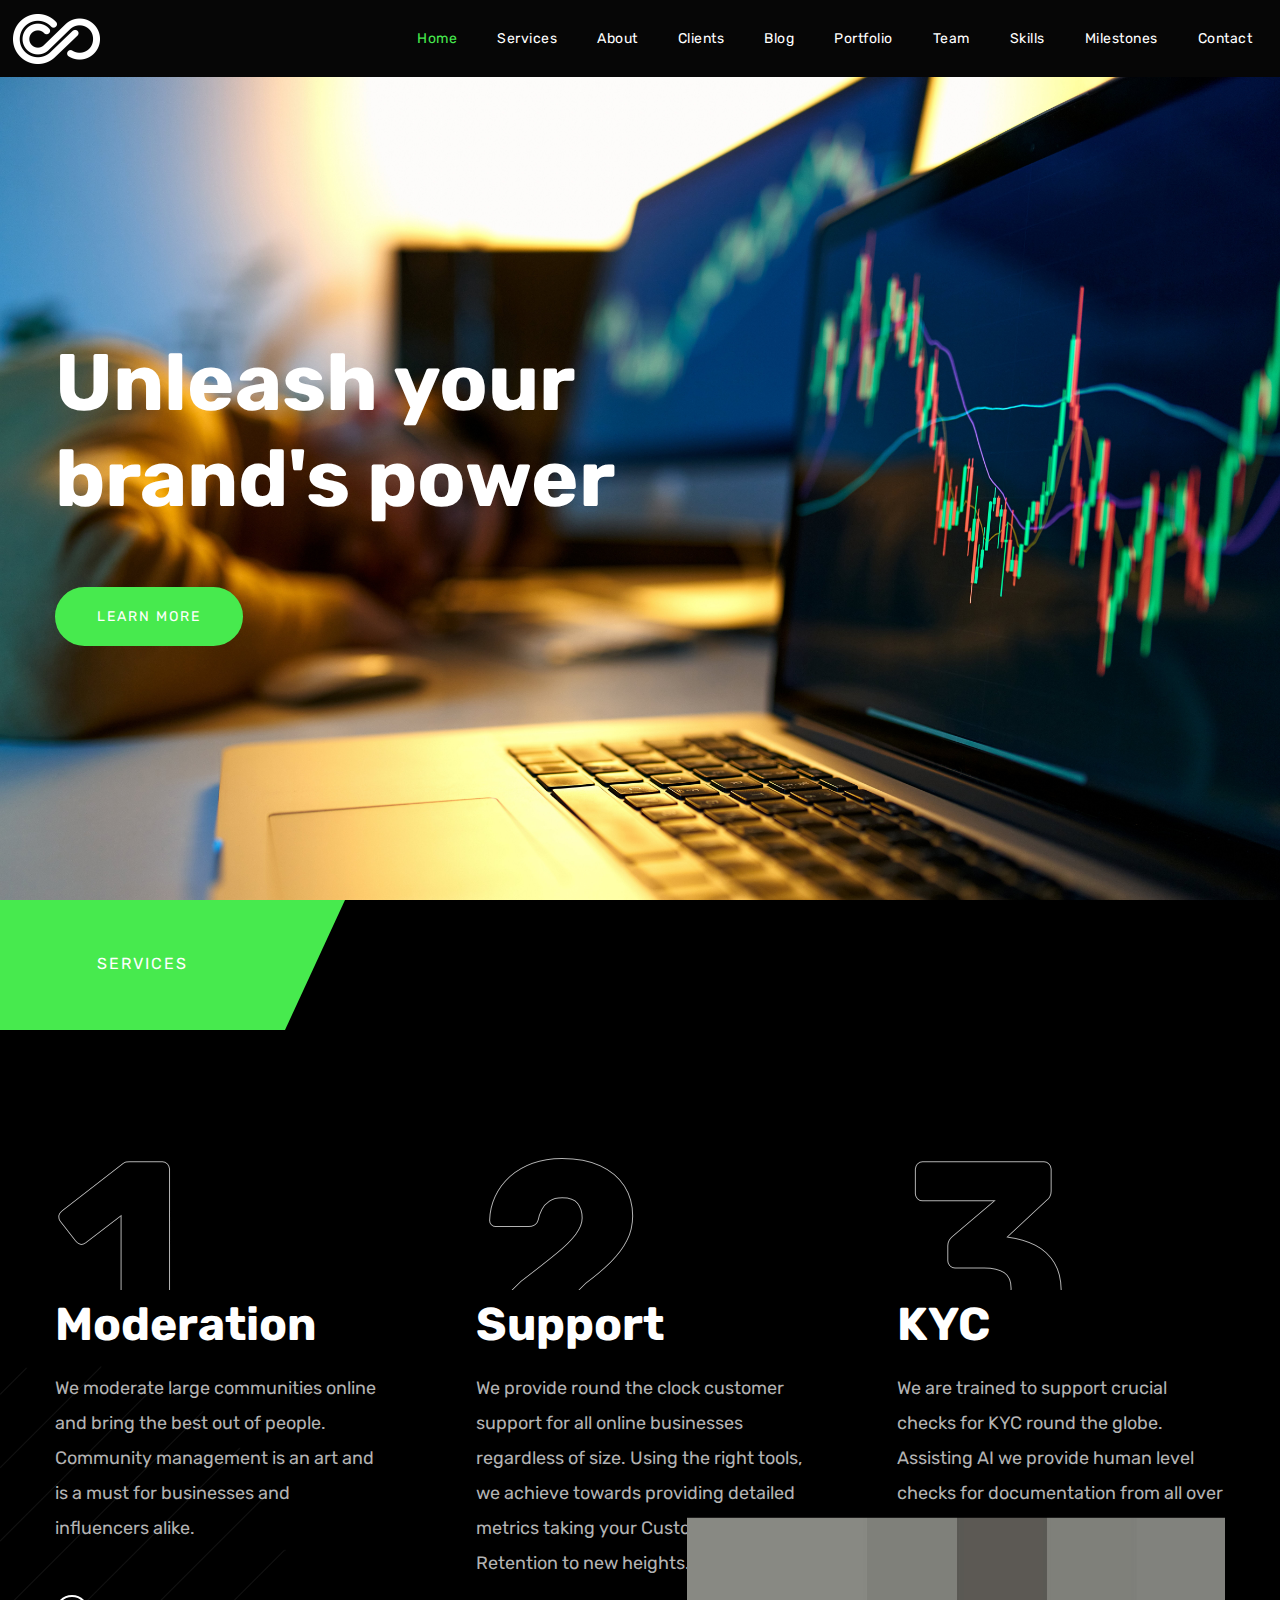
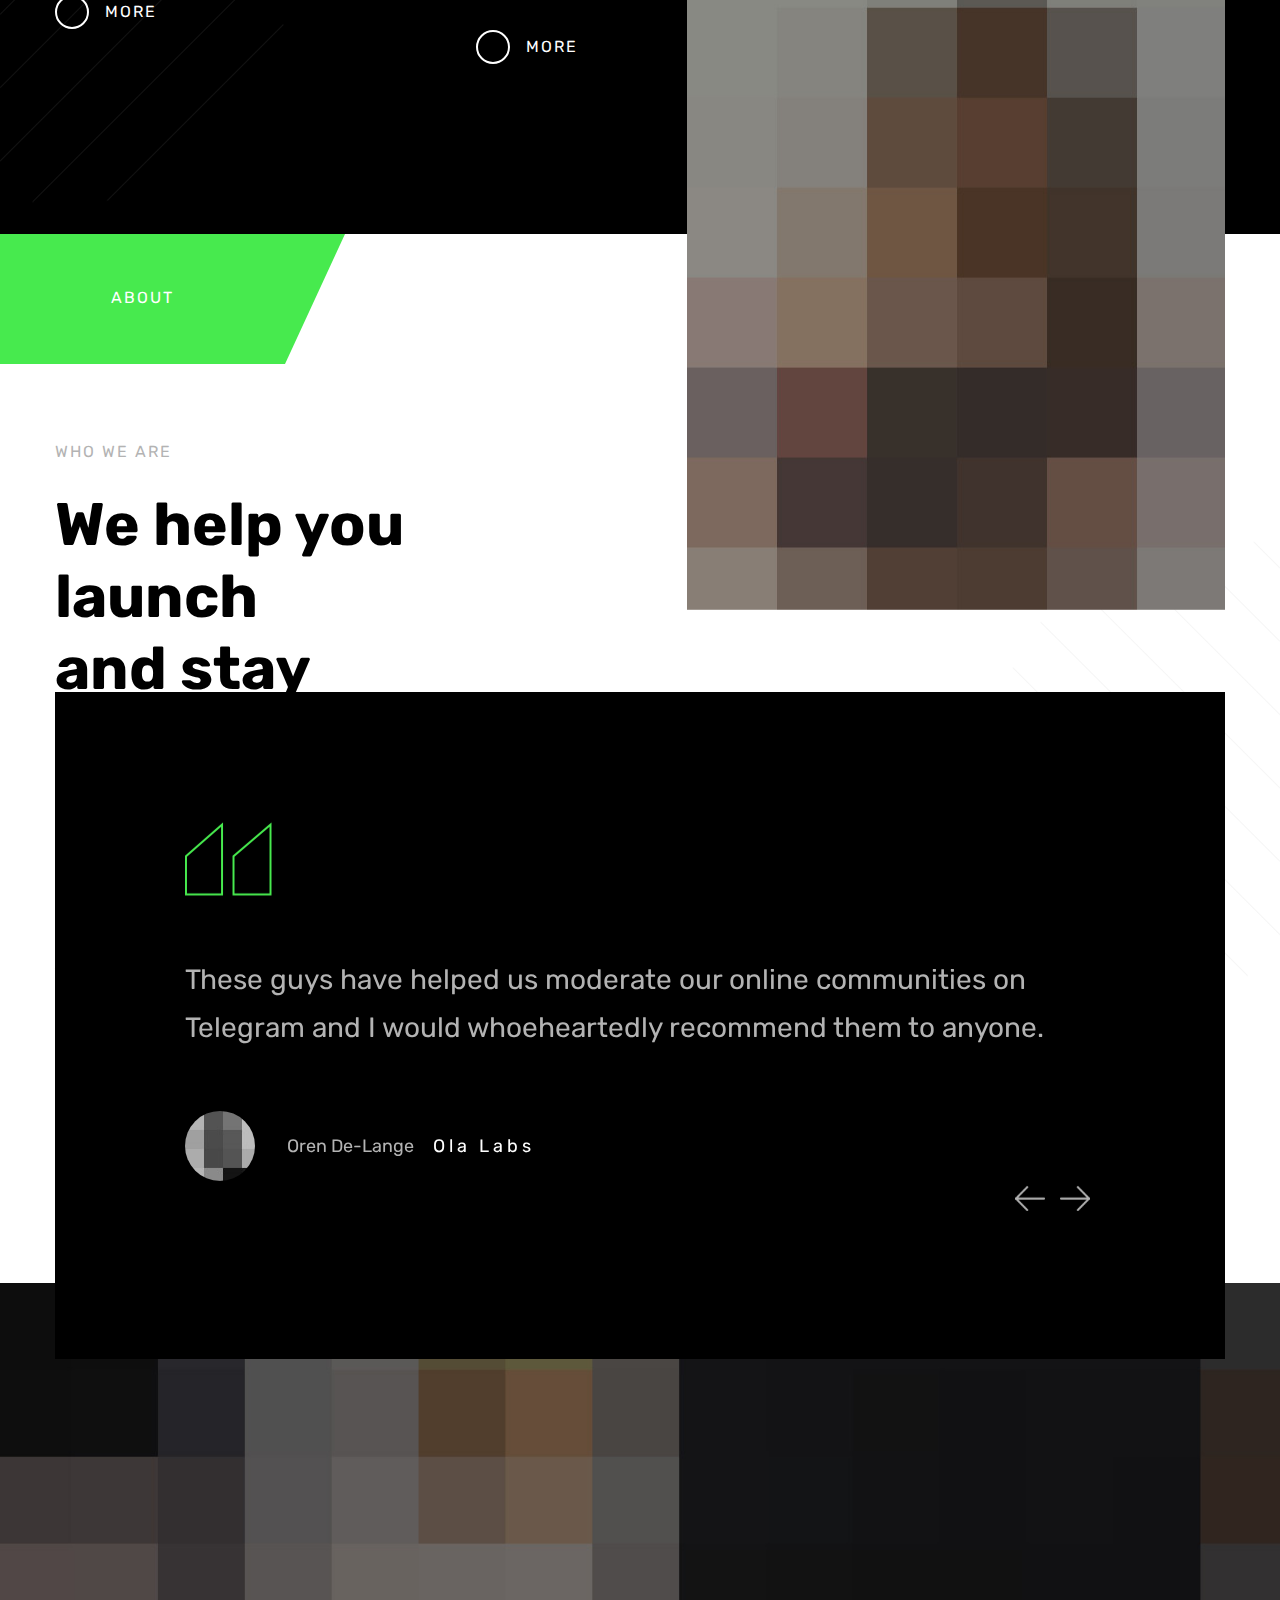
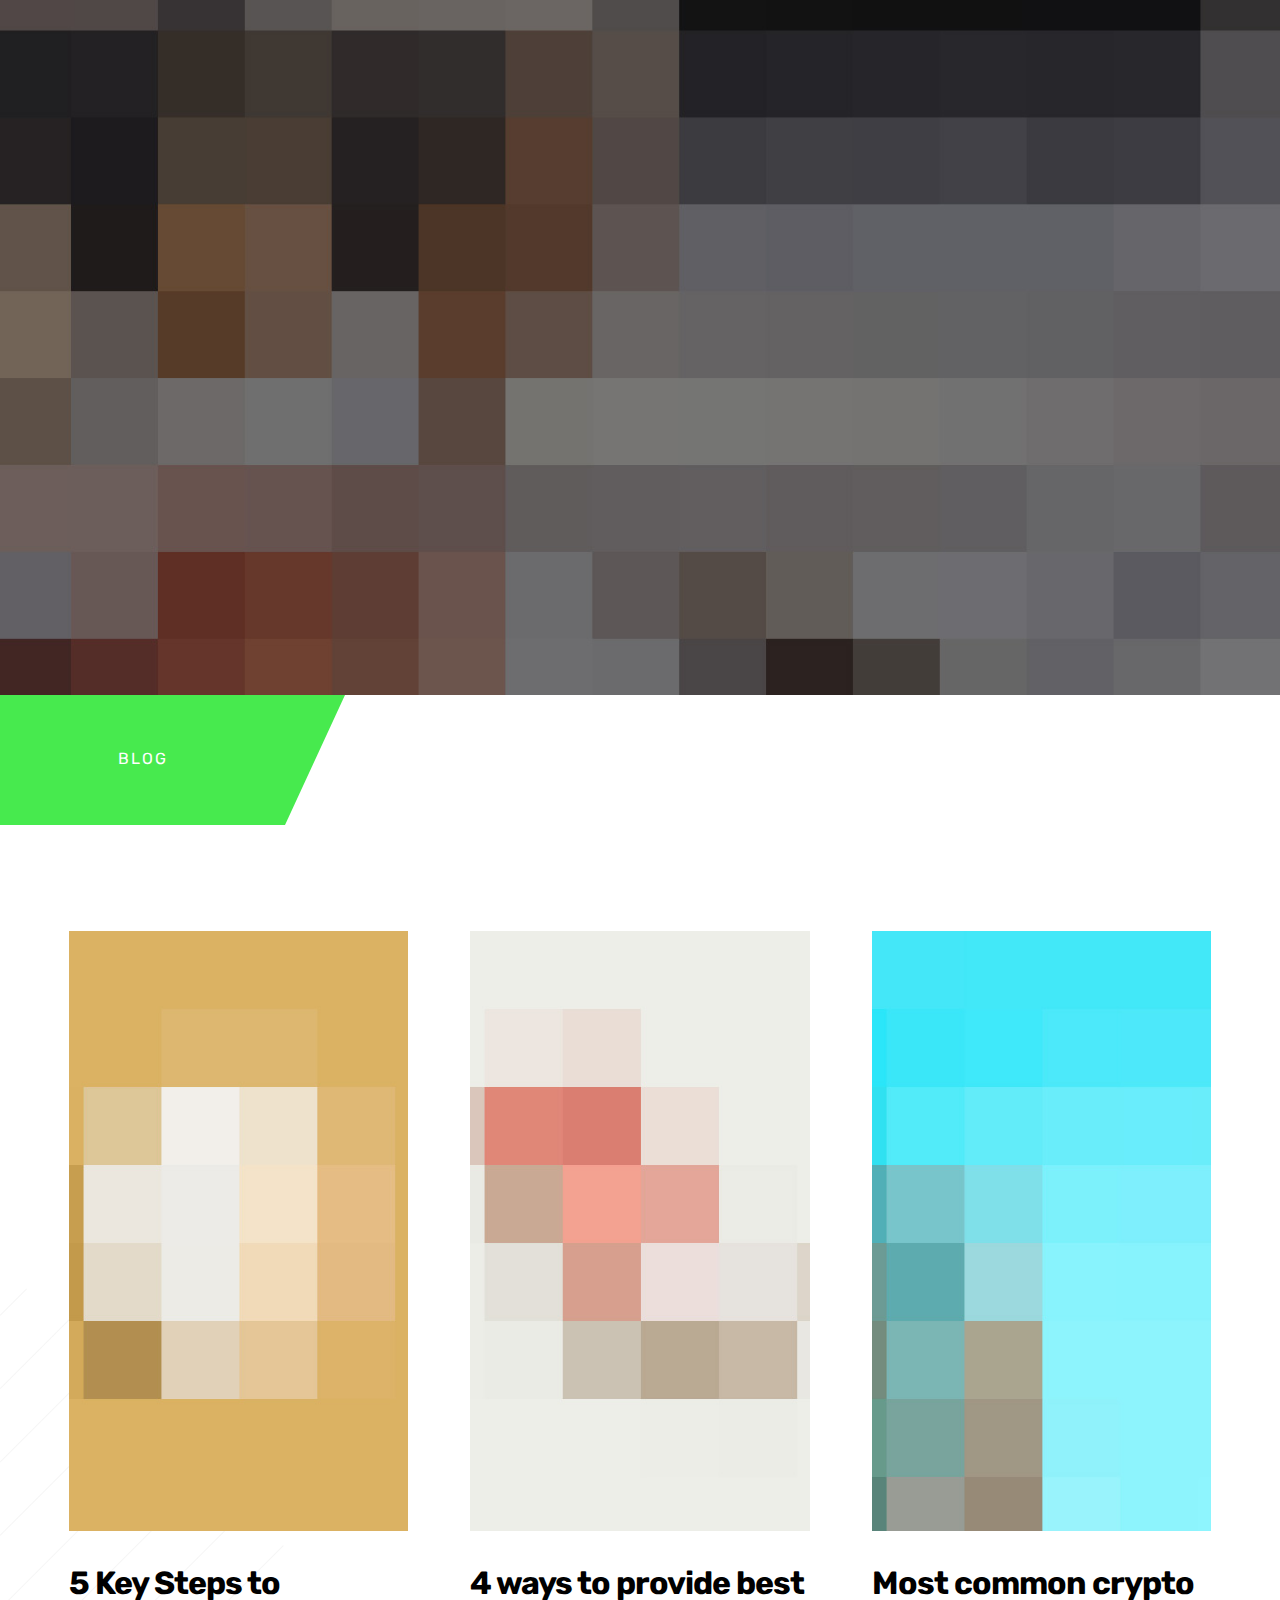
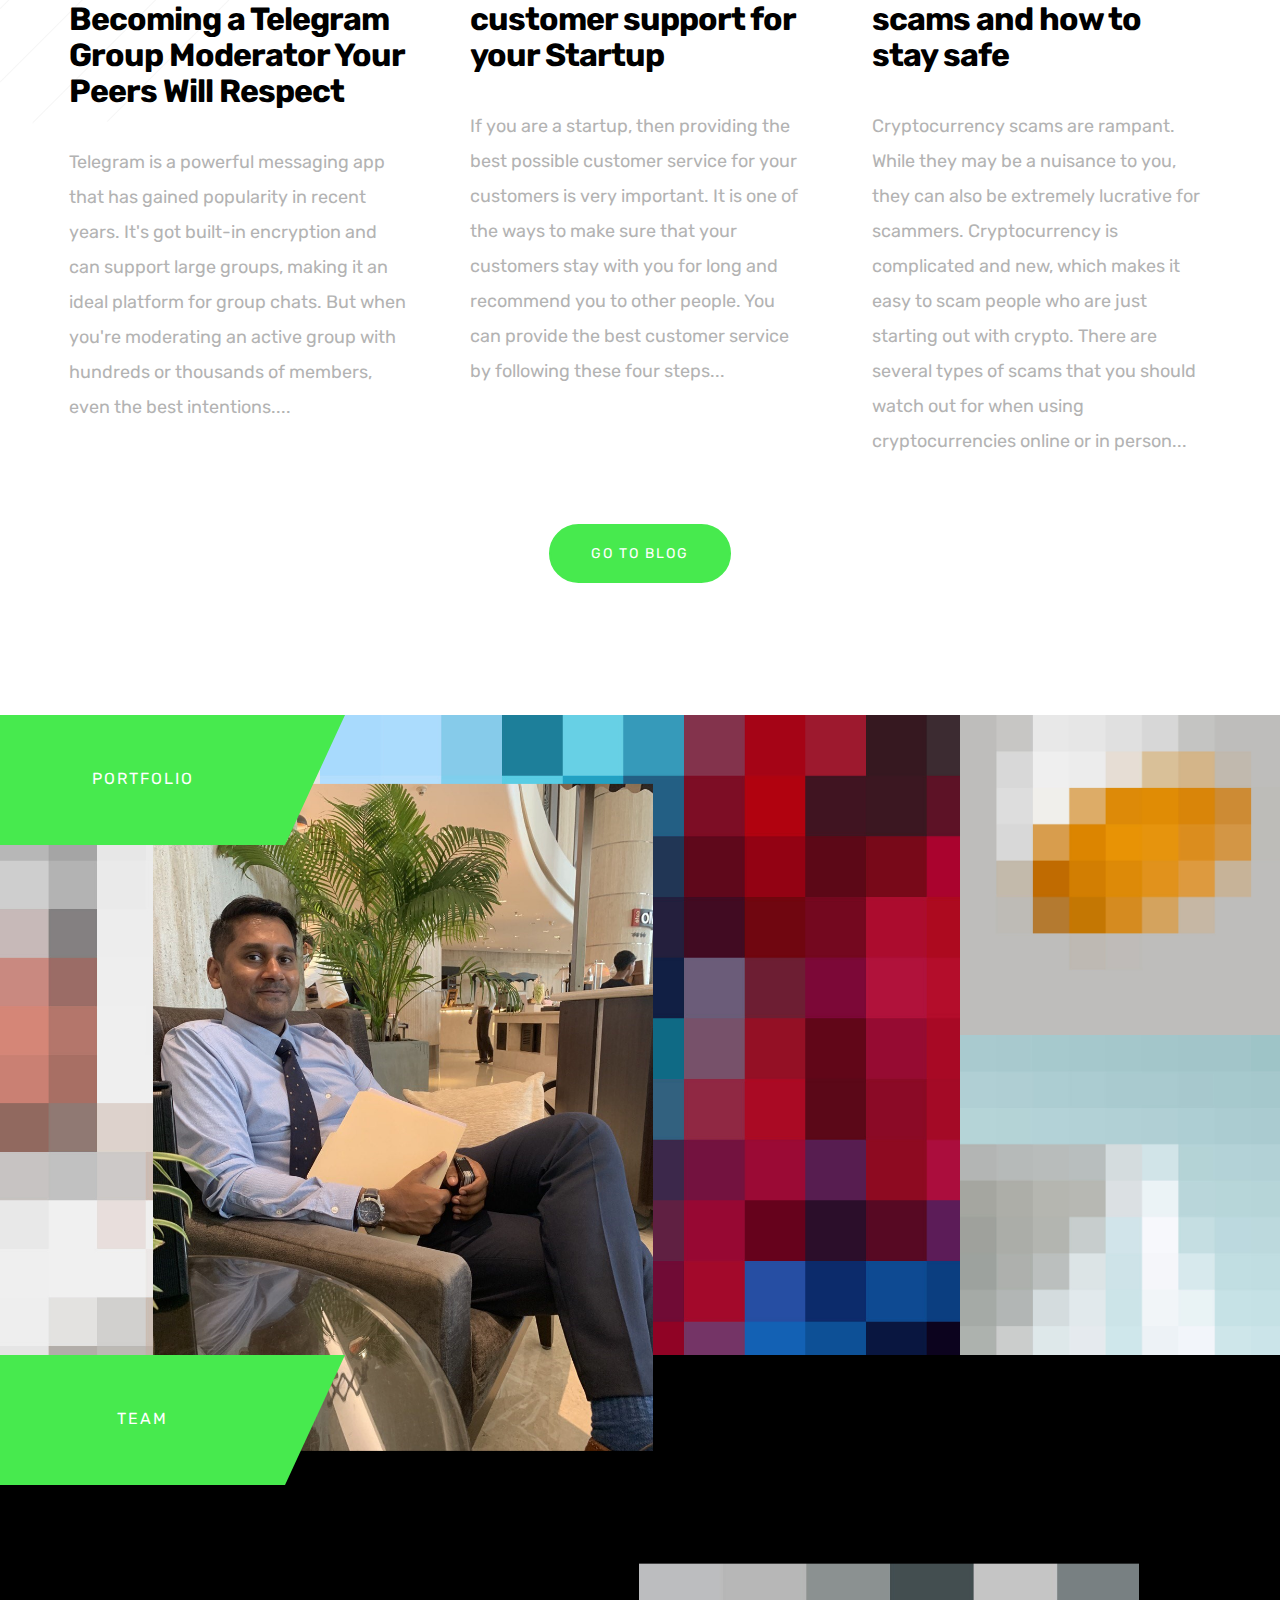
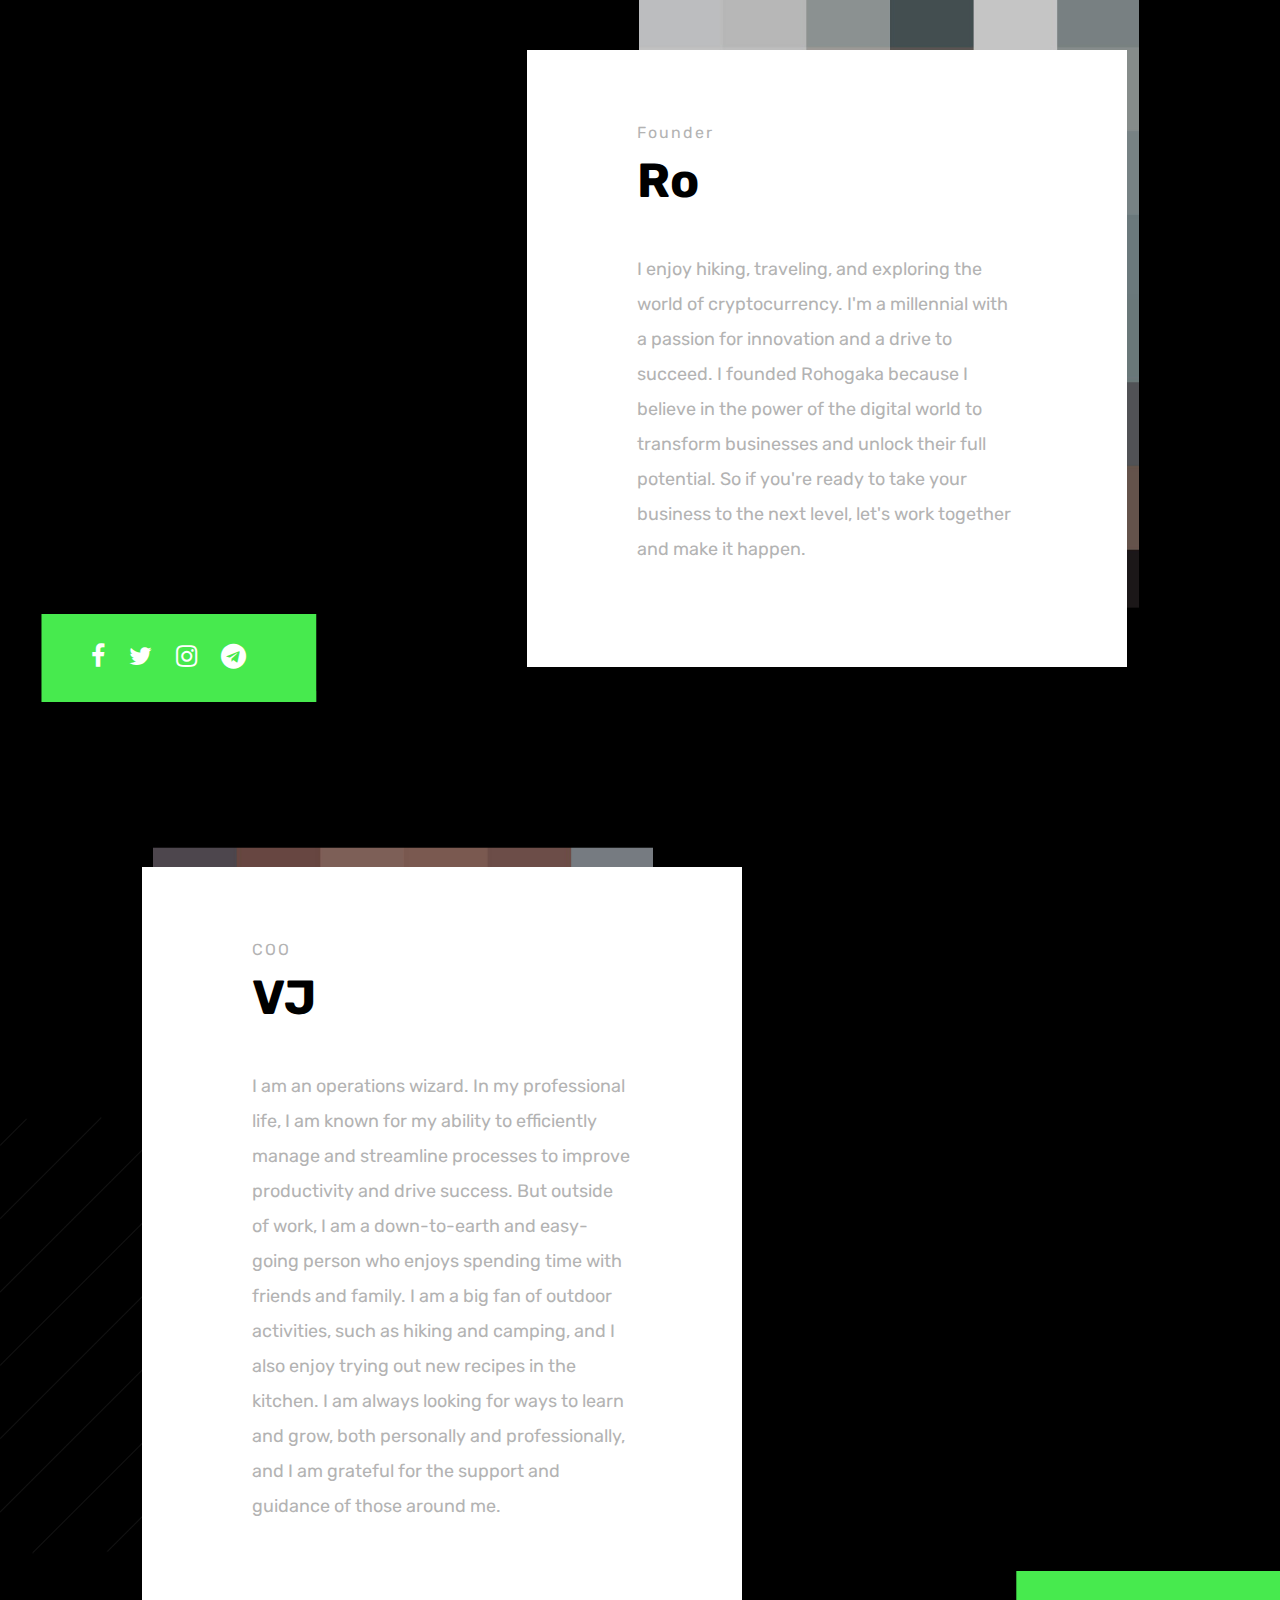
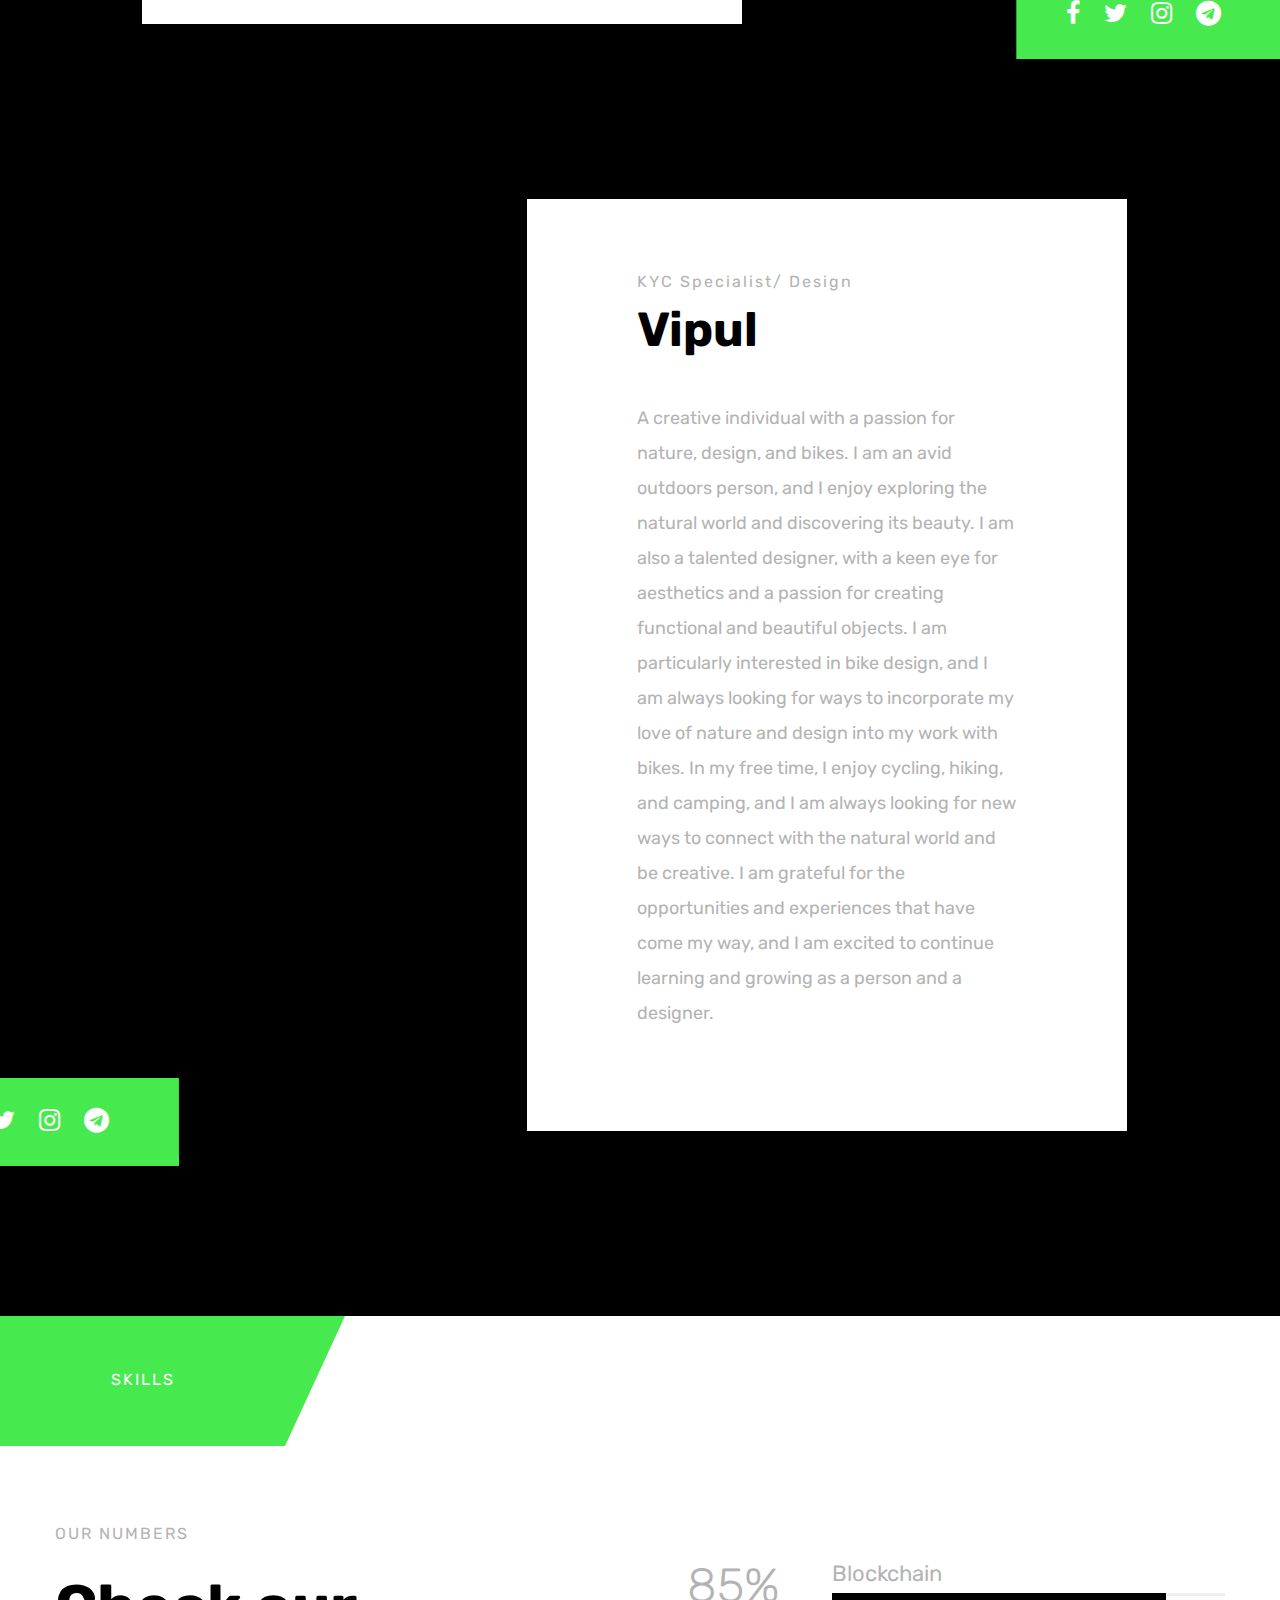
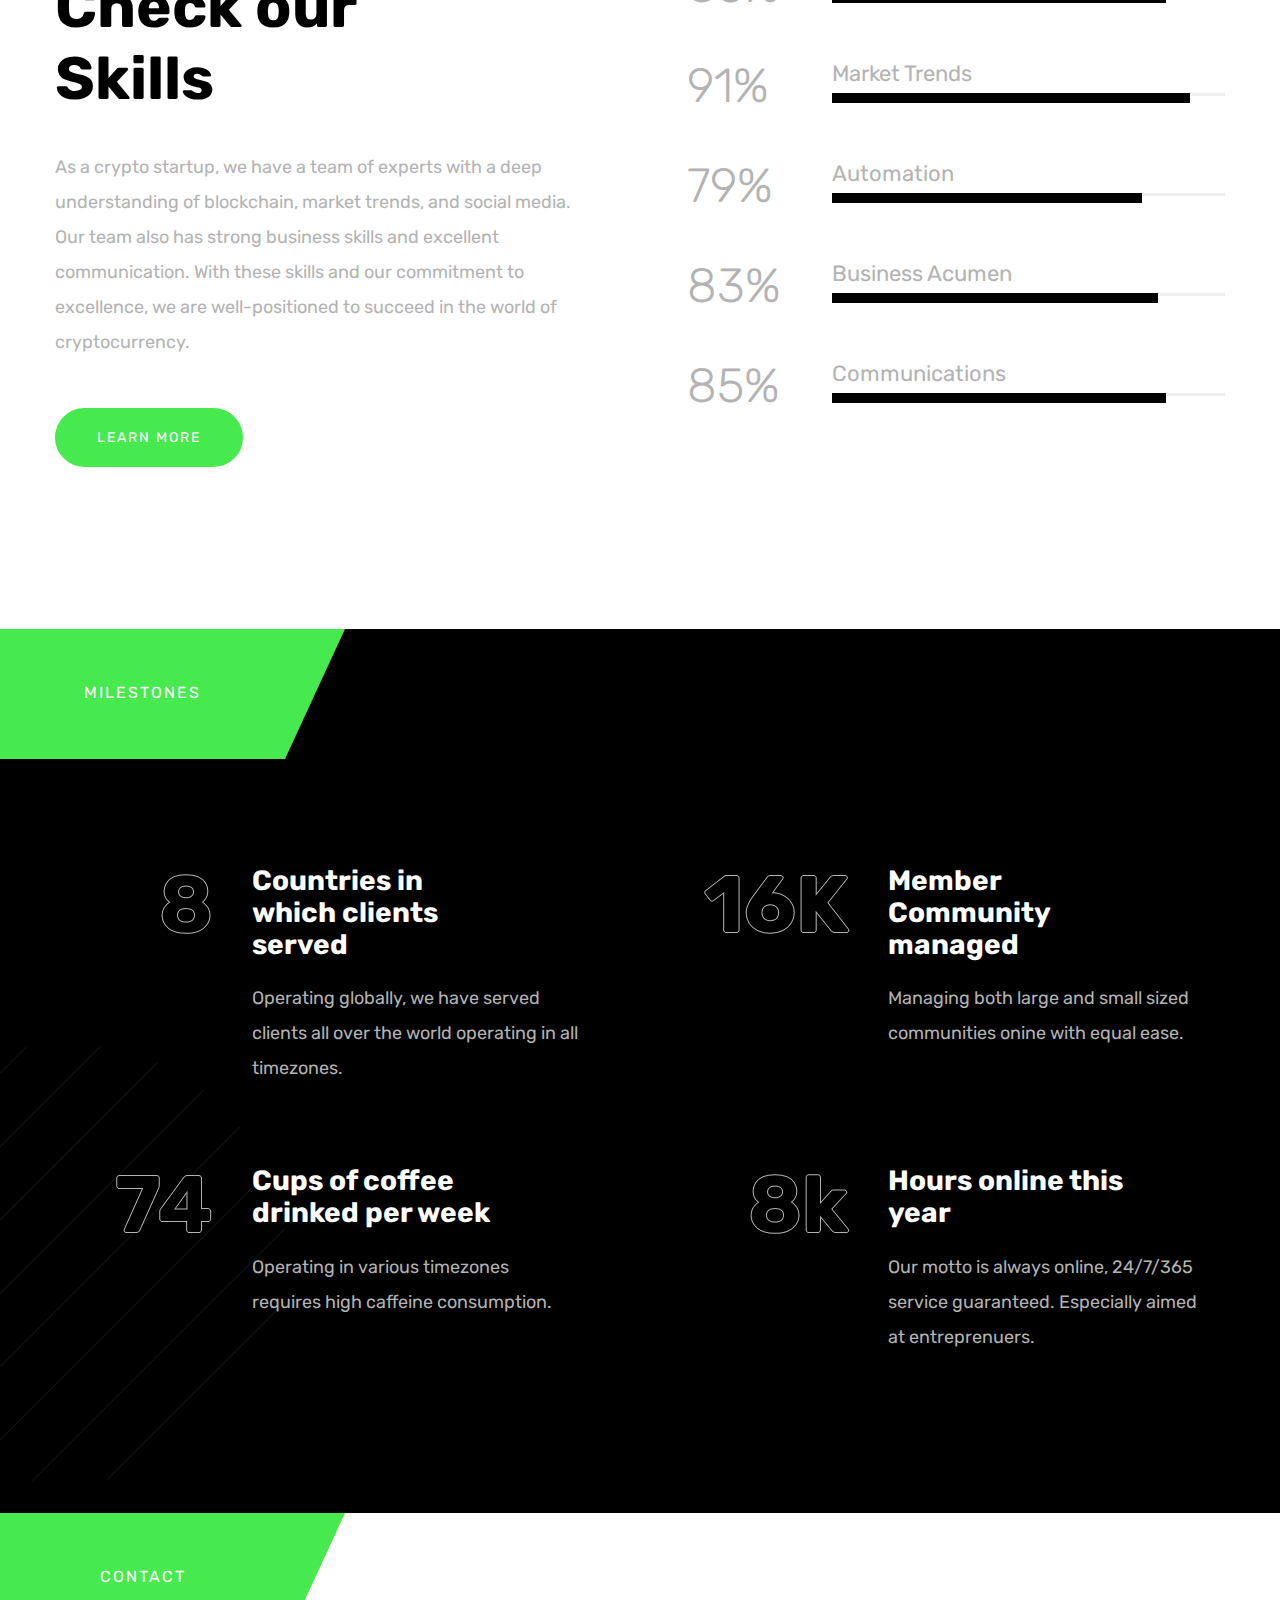
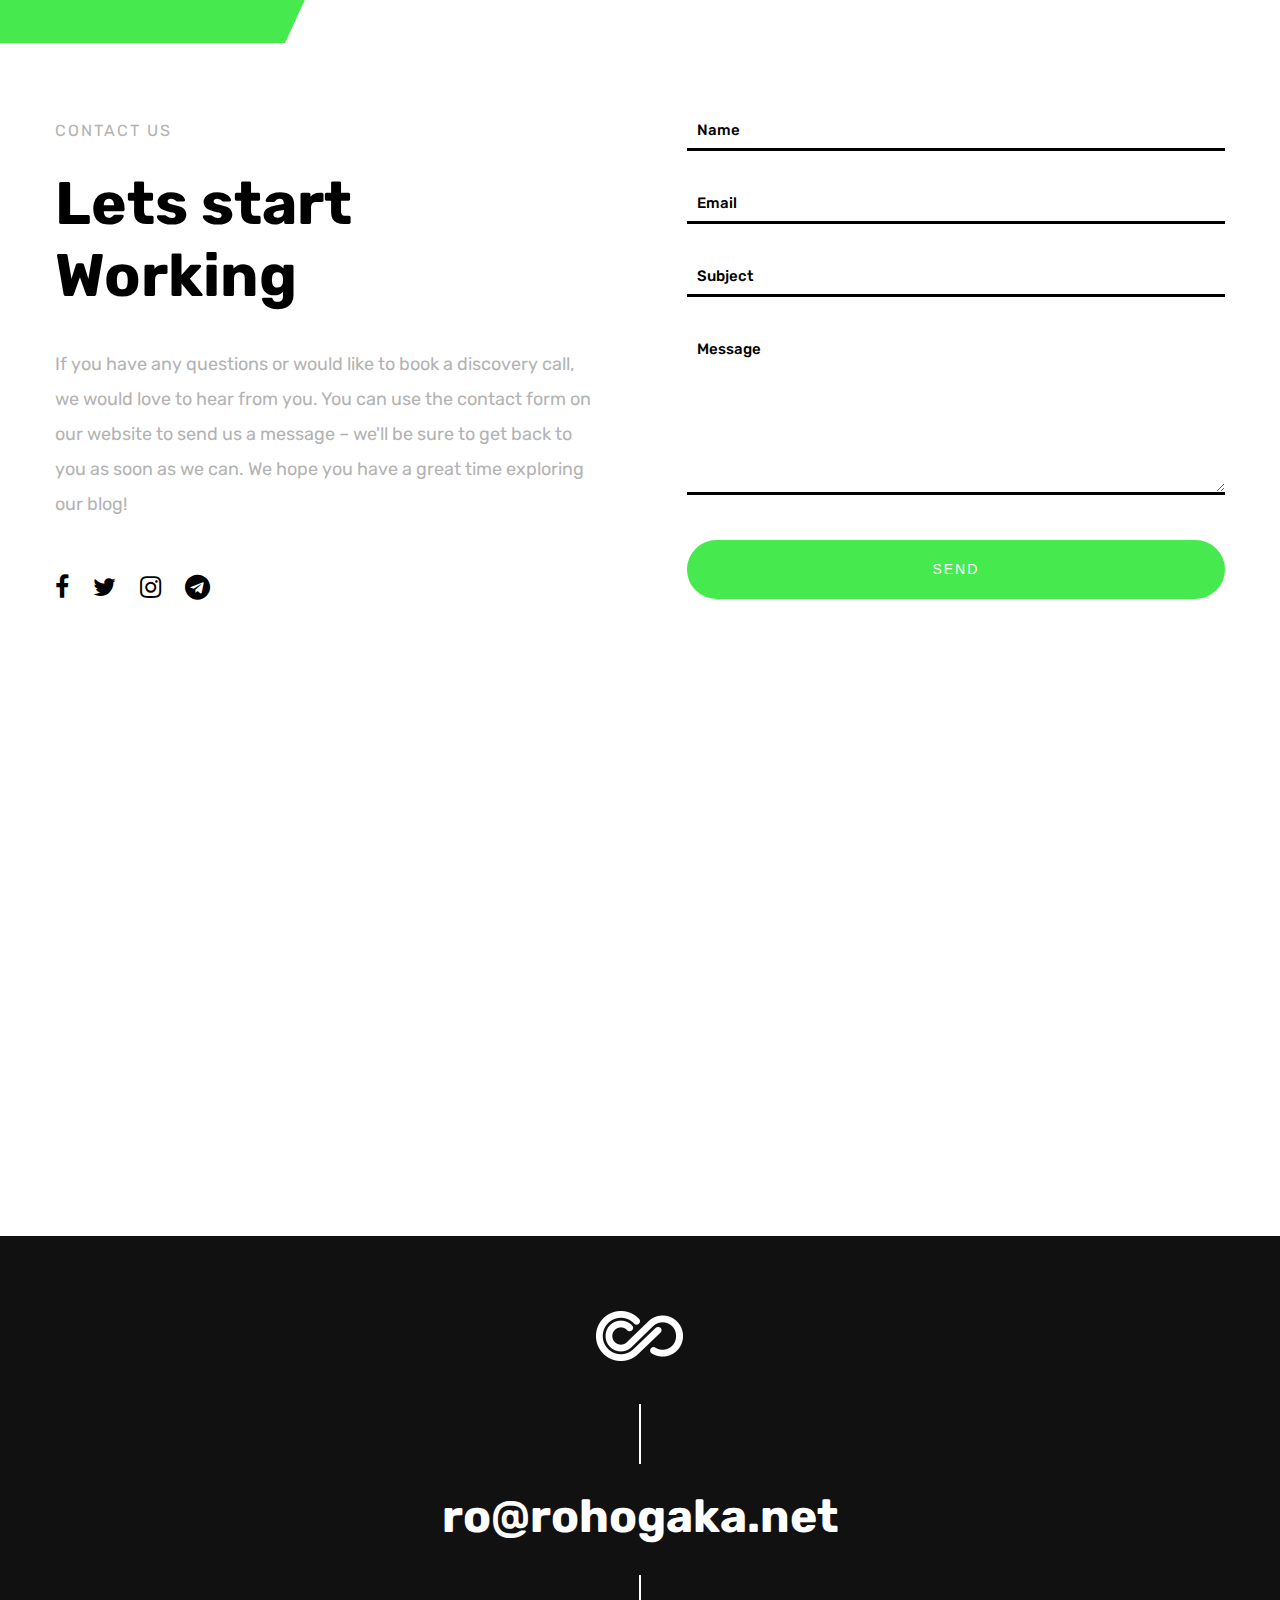
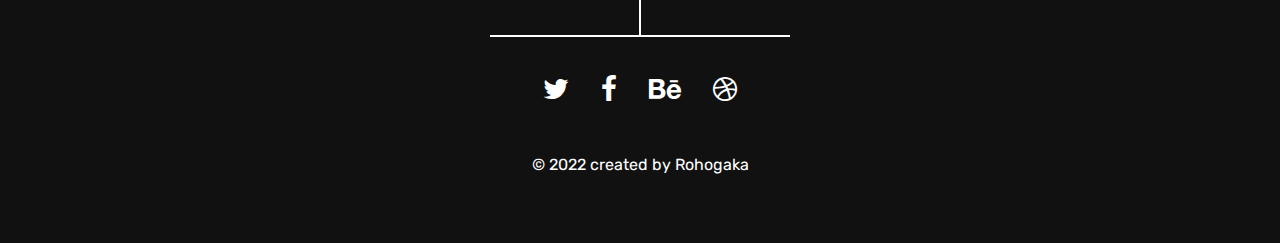
==== commit 56e2b8d5: "Update index.html" ====
--- a/index.html
+++ b/index.html
@@ -609,7 +609,7 @@
                                         </div>
                                     </div>
                                 </div>
-                                <img src="images/about_item_02.jpg" alt="" data-threshold="0 0" data-jarallax-element="60 0" />
+                                <img id="vijay_profile_img" src="images/about_item_02.jpg" alt="" data-threshold="0 0" data-jarallax-element="60 0" />
                             </div>
 
                             <br>
--- a/style.css
+++ b/style.css
@@ -1263,6 +1263,10 @@
     width: 500px;
 }
 
+#vijay_profile_img {
+    margin-left: 23px;
+}
+
 .member-content {
     margin-bottom: 35px;
 }
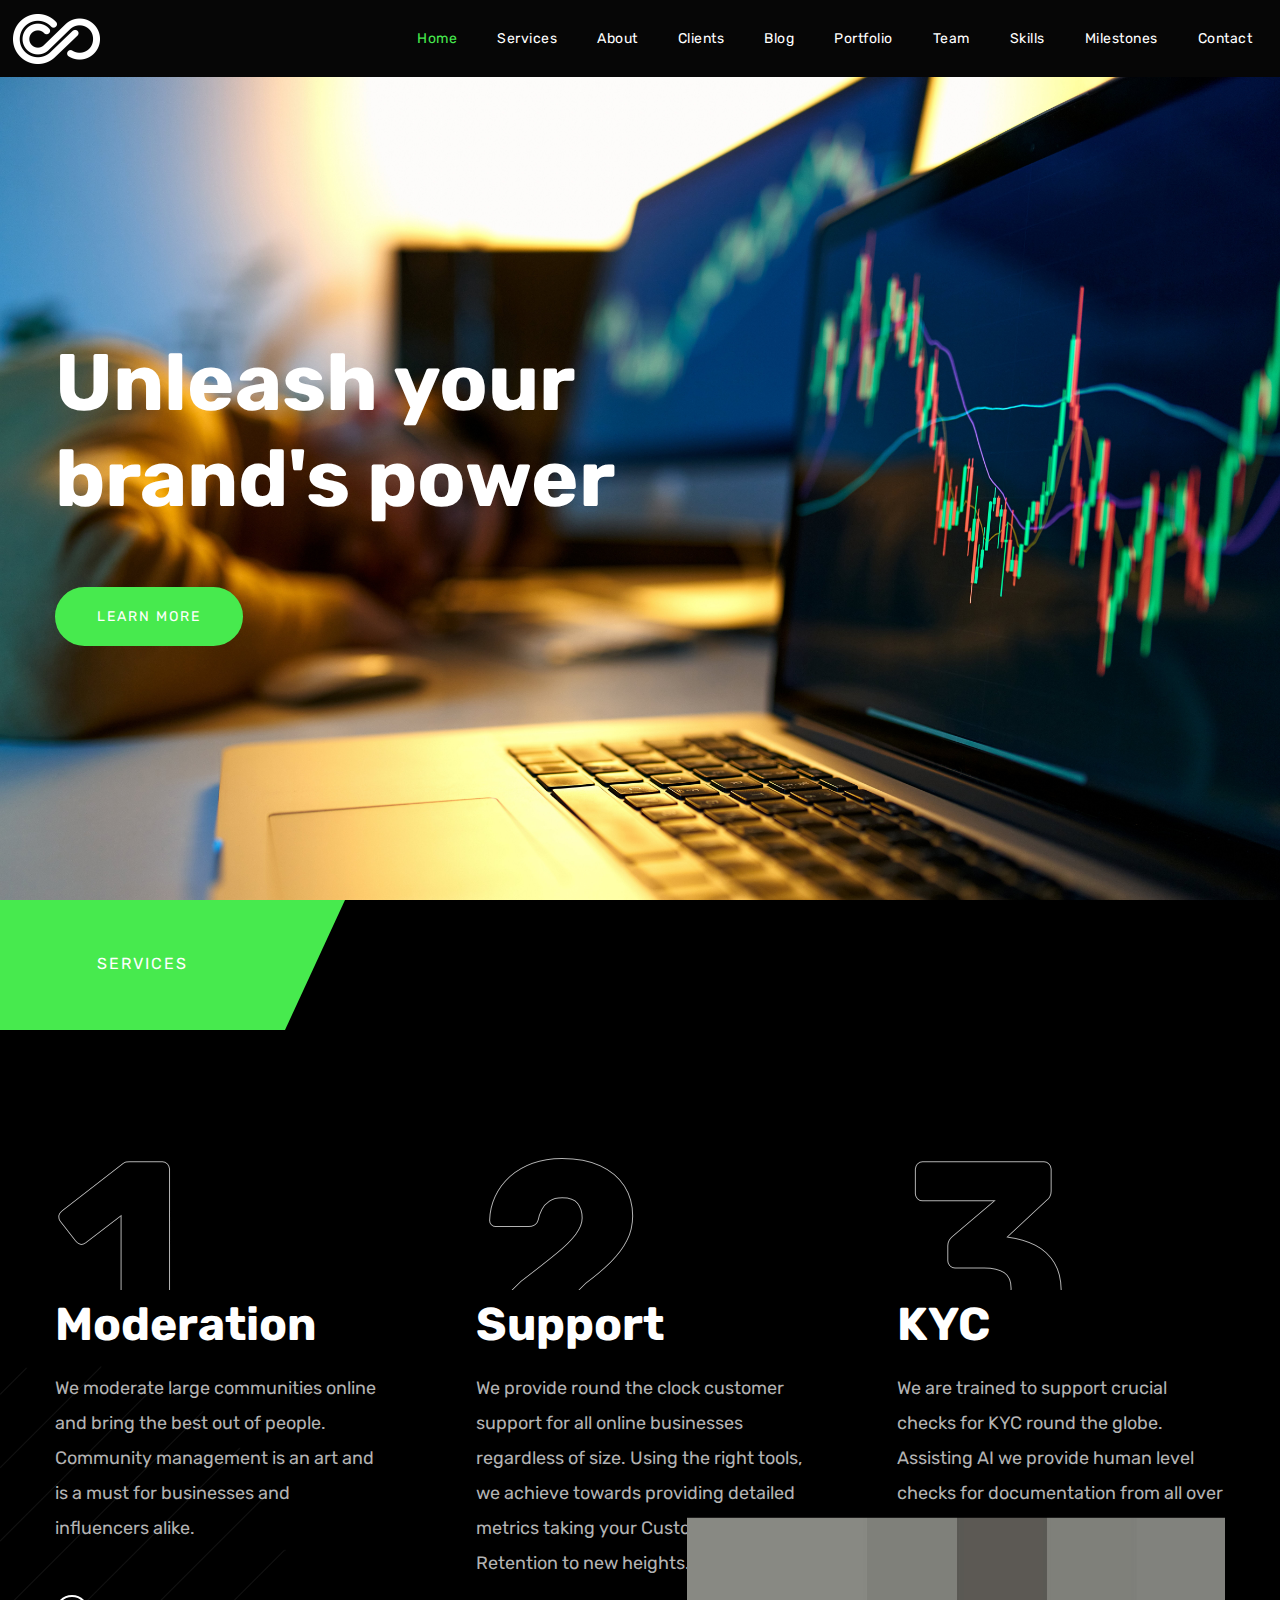
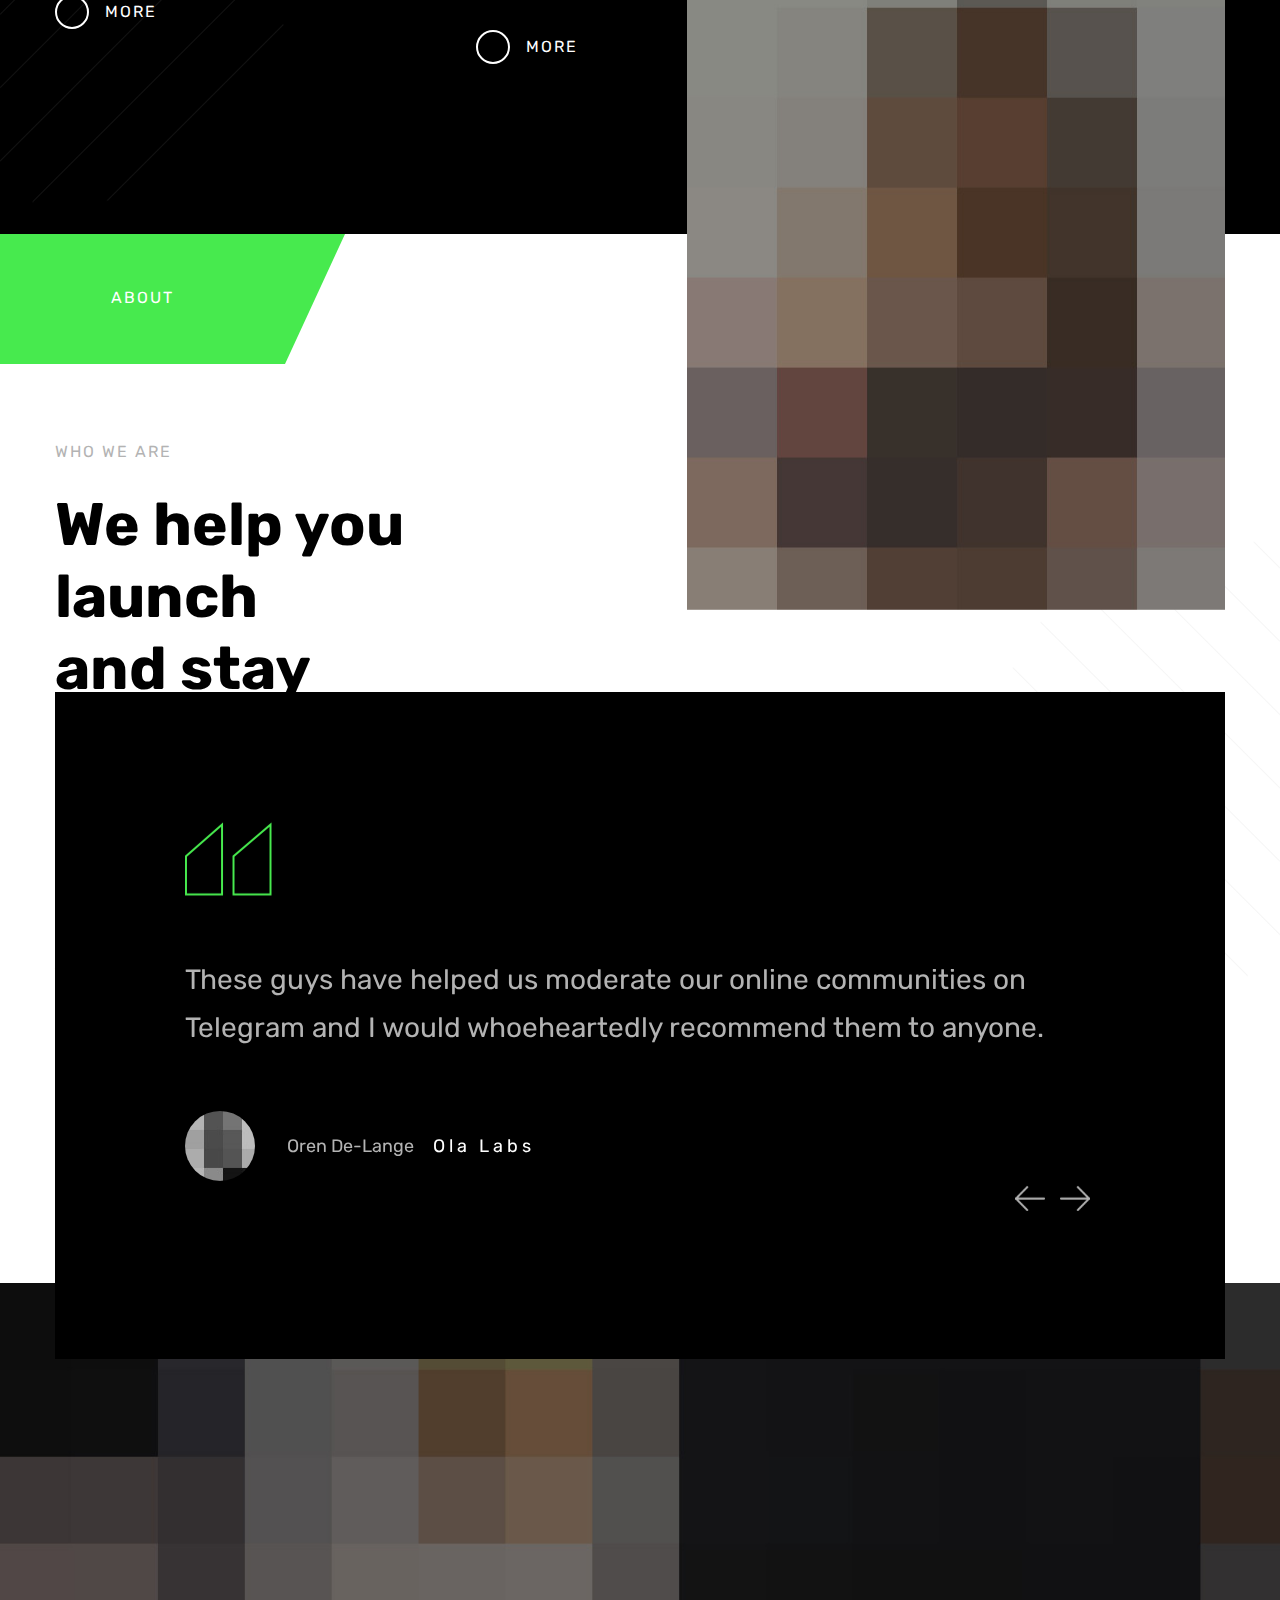
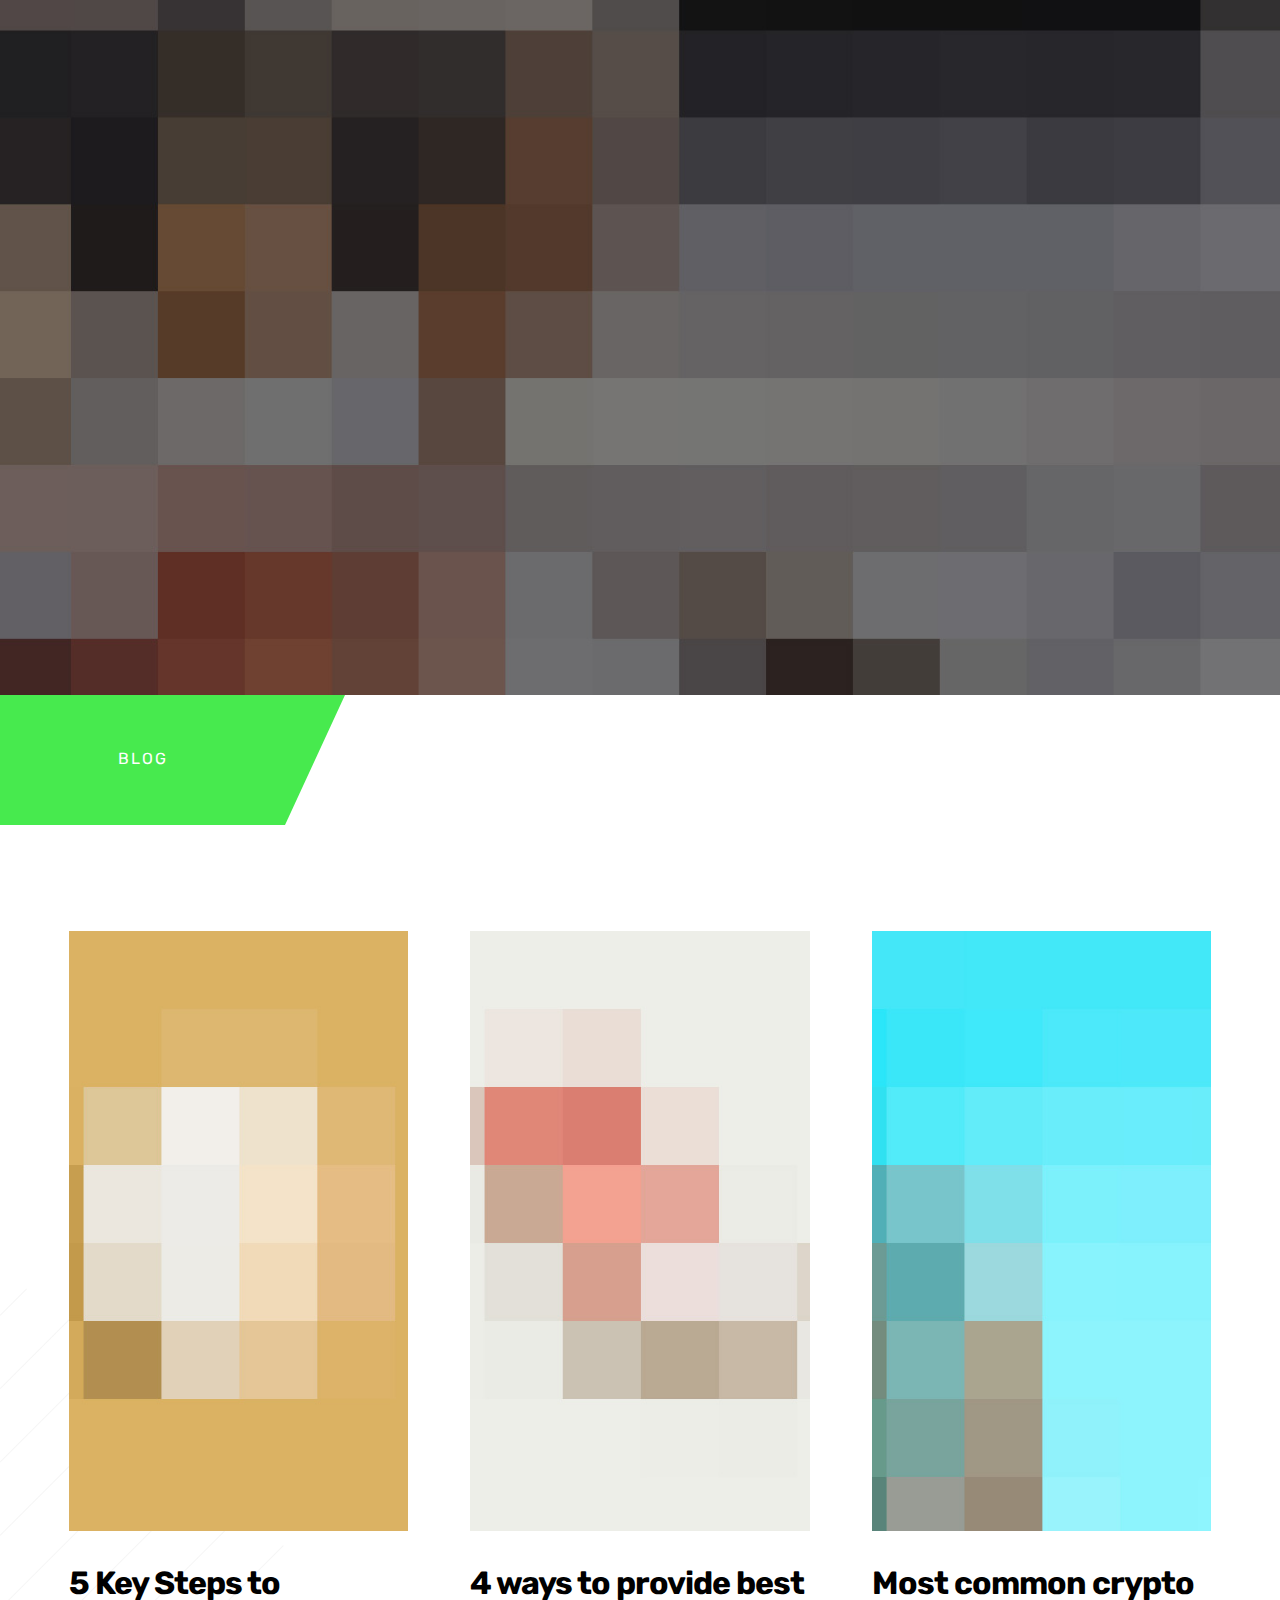
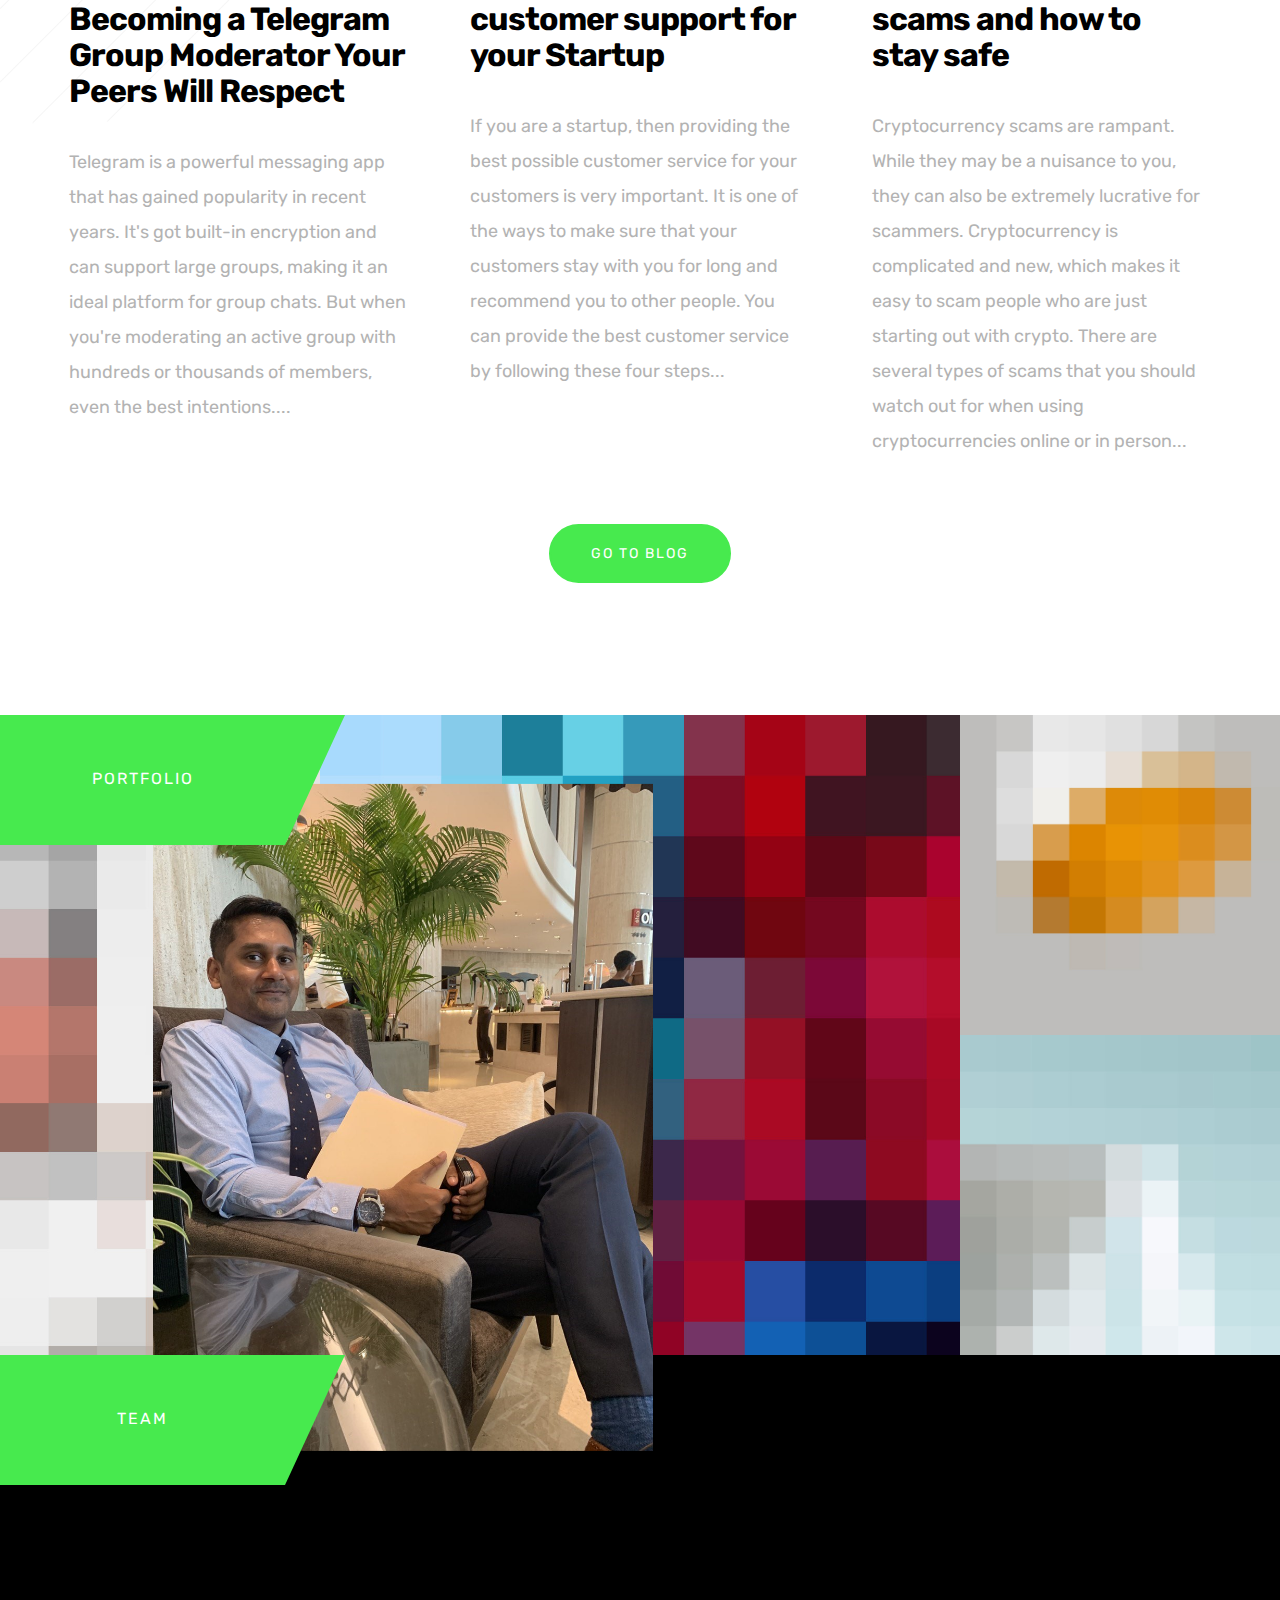
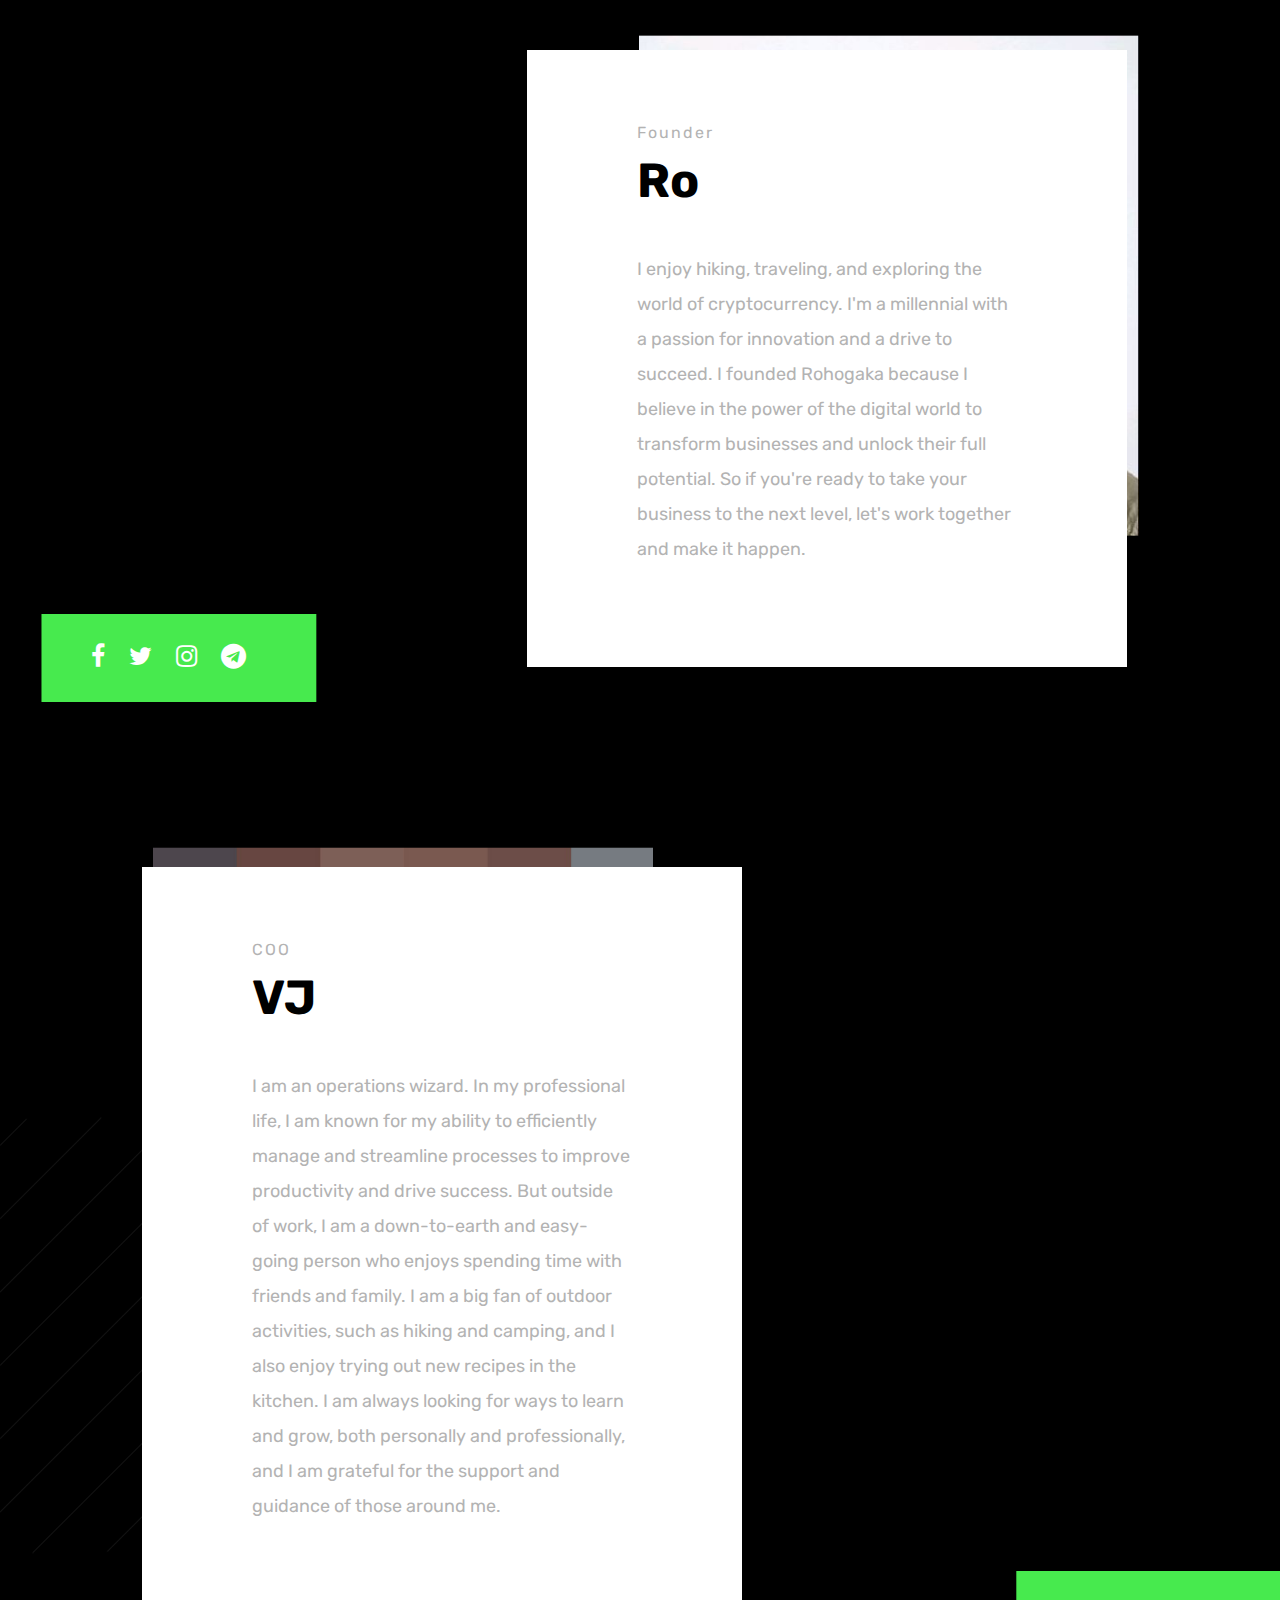
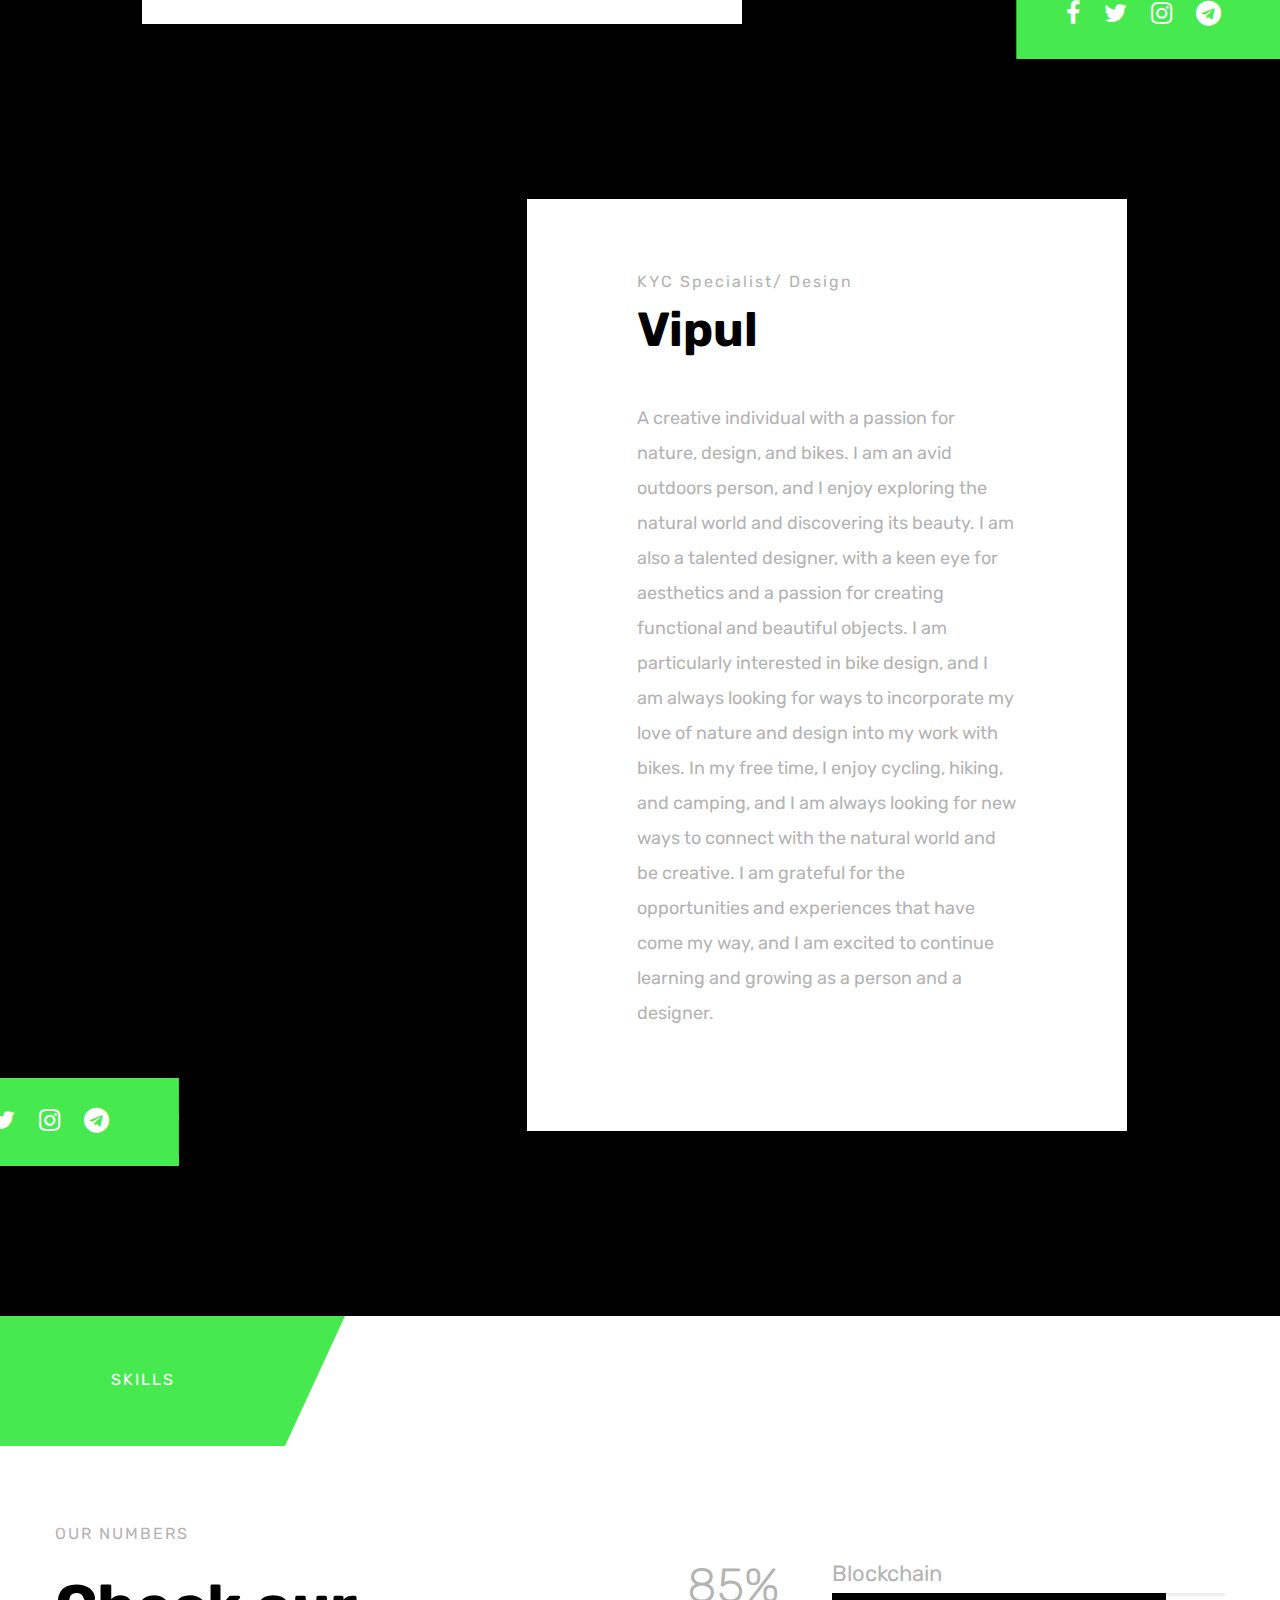
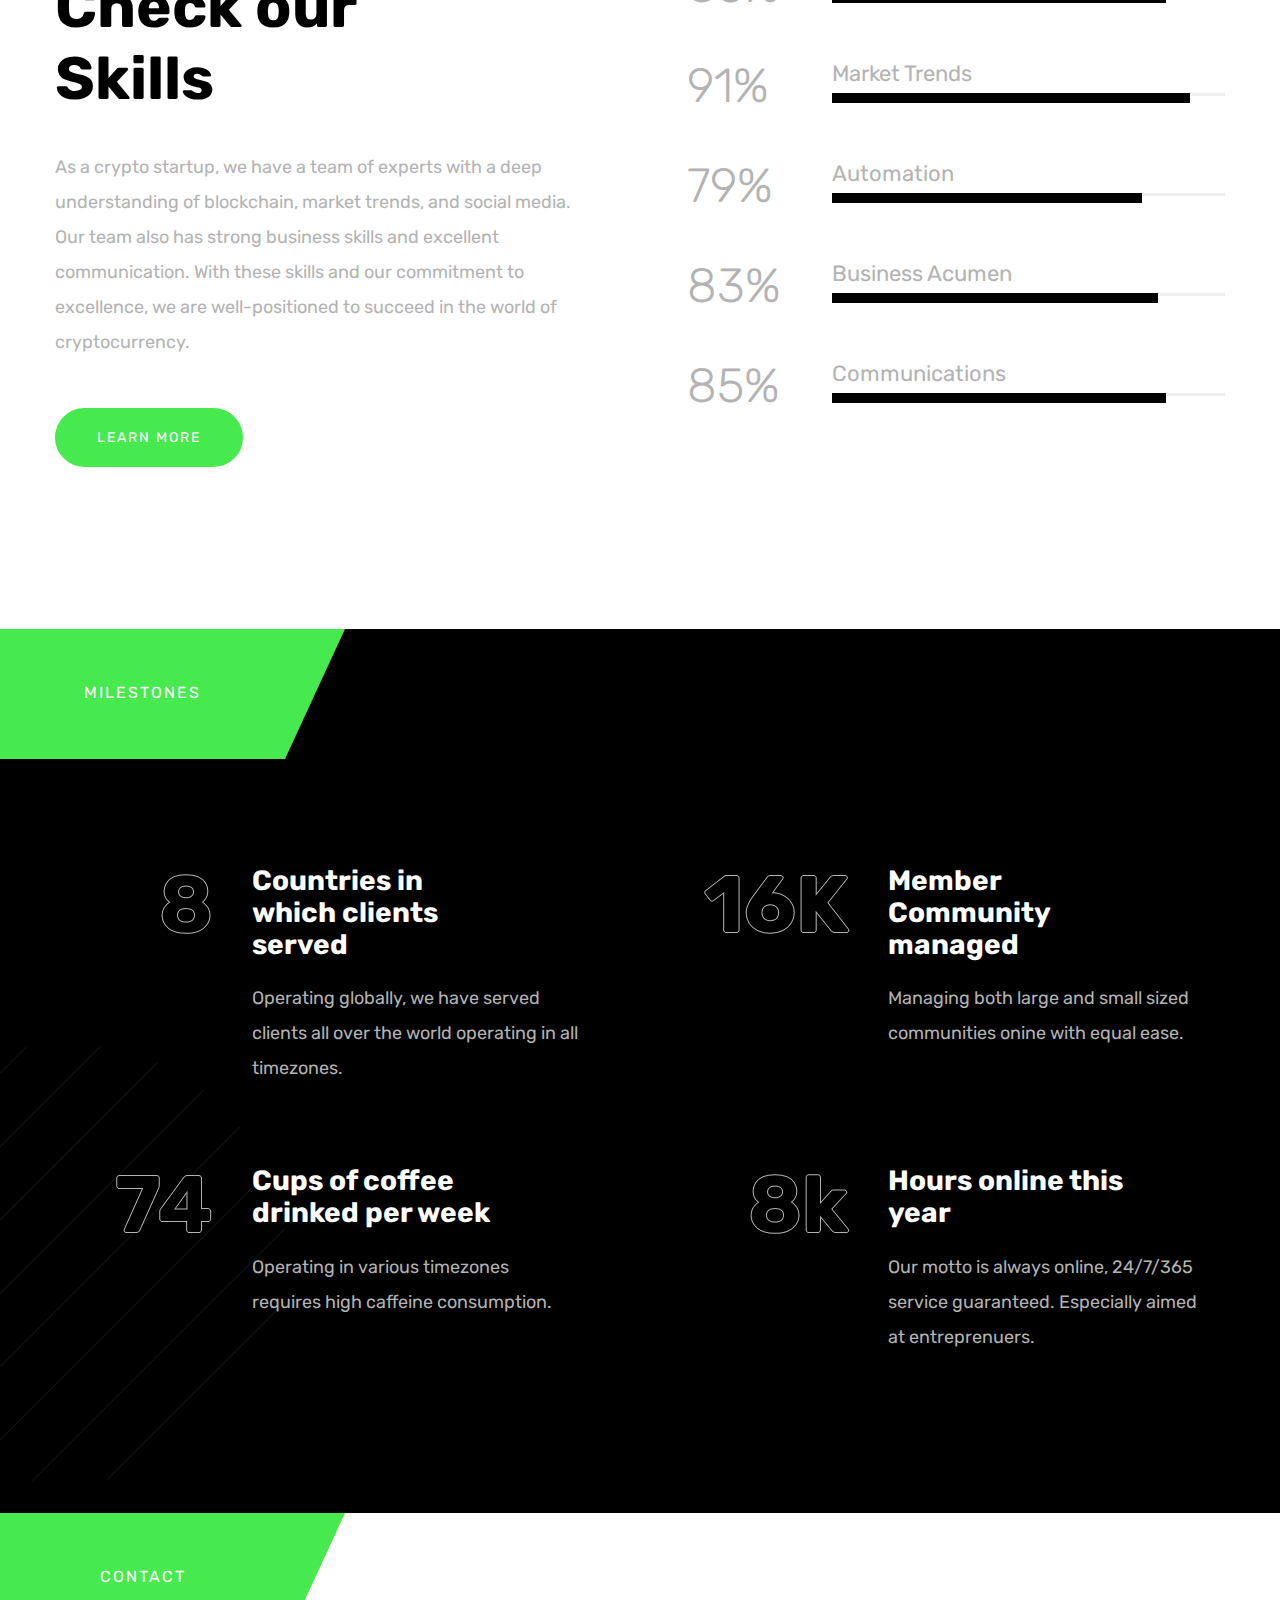
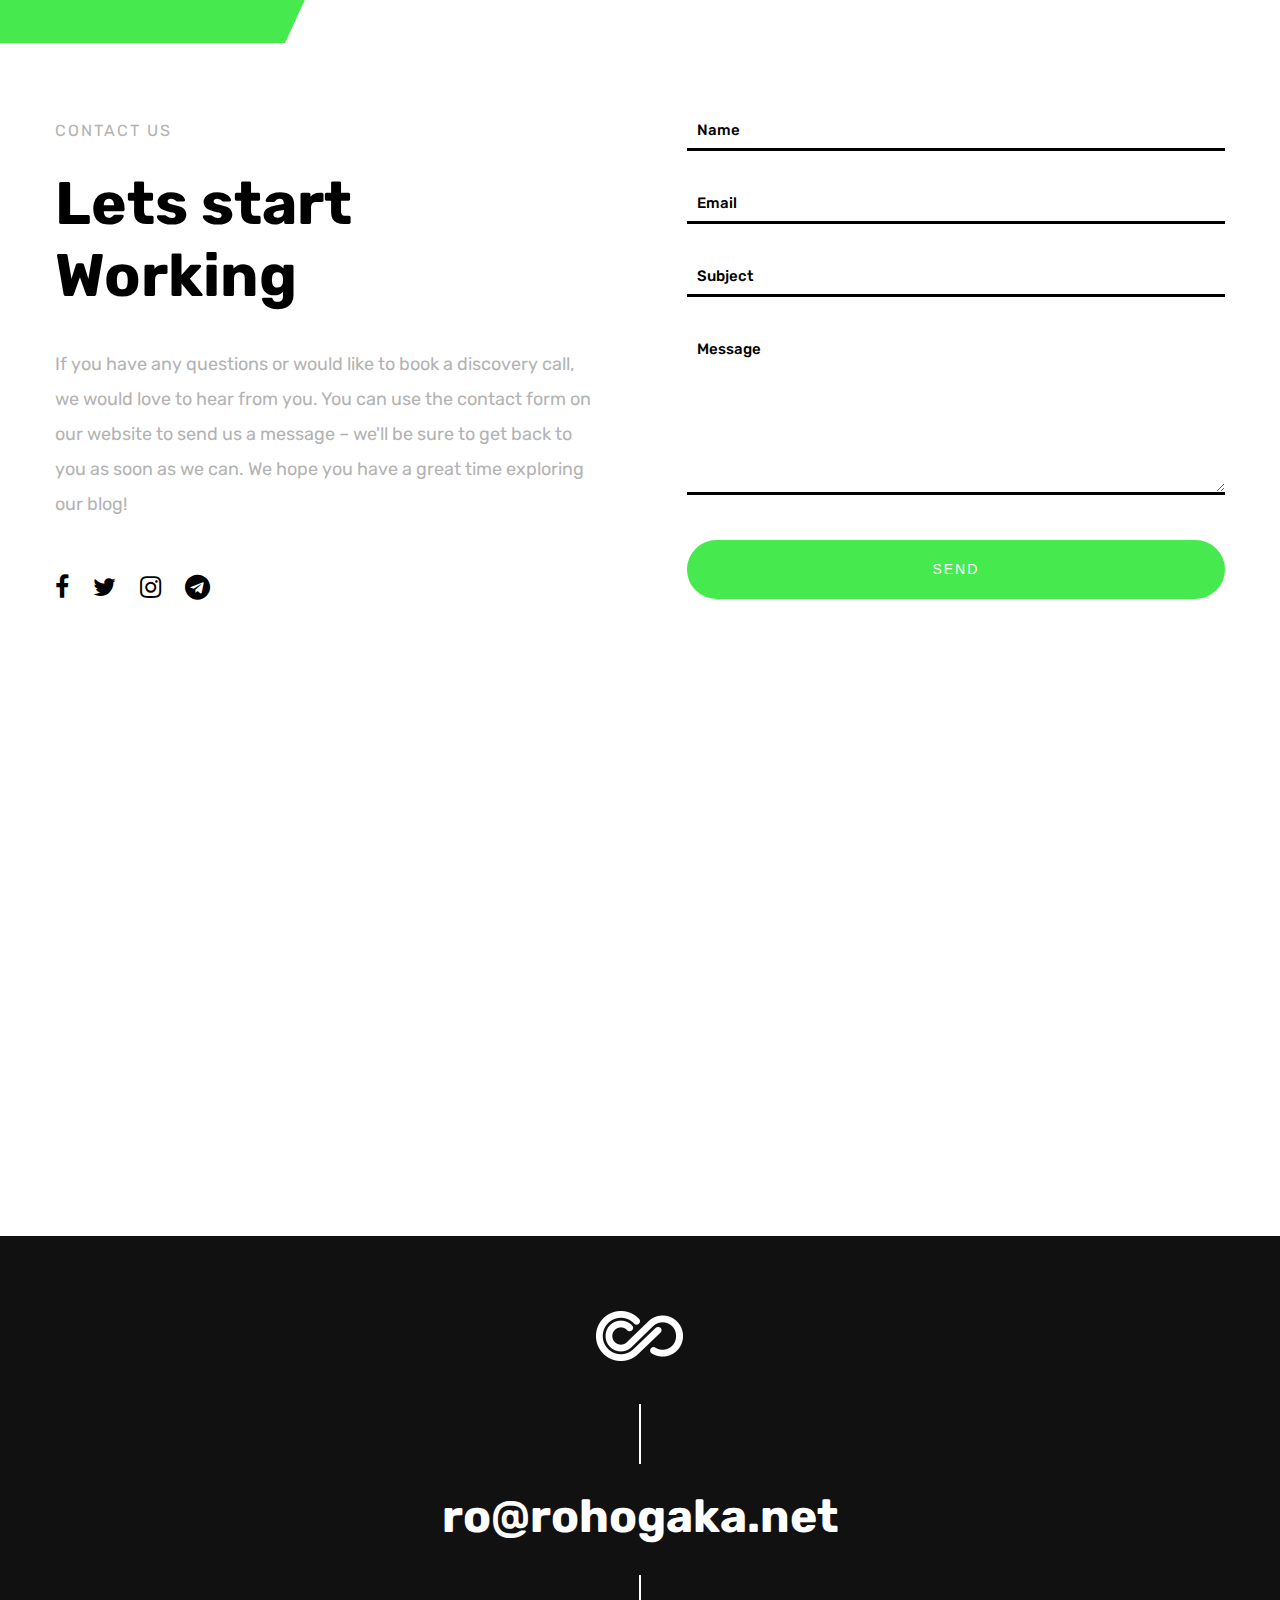
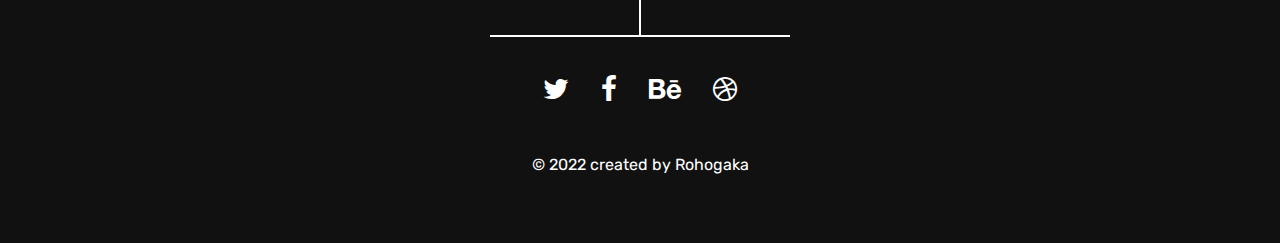
==== commit 6956c978: "Update index.html" ====
--- a/index.html
+++ b/index.html
@@ -609,7 +609,7 @@
                                         </div>
                                     </div>
                                 </div>
-                                <img id="vijay_profile_img" src="images/about_item_02.jpg" alt="" data-threshold="0 0" data-jarallax-element="60 0" />
+                                <img id="vijay_profile_img" src="images/Vijay_profile_img.jpg" alt="" data-threshold="0 0" data-jarallax-element="60 0" />
                             </div>
 
                             <br>
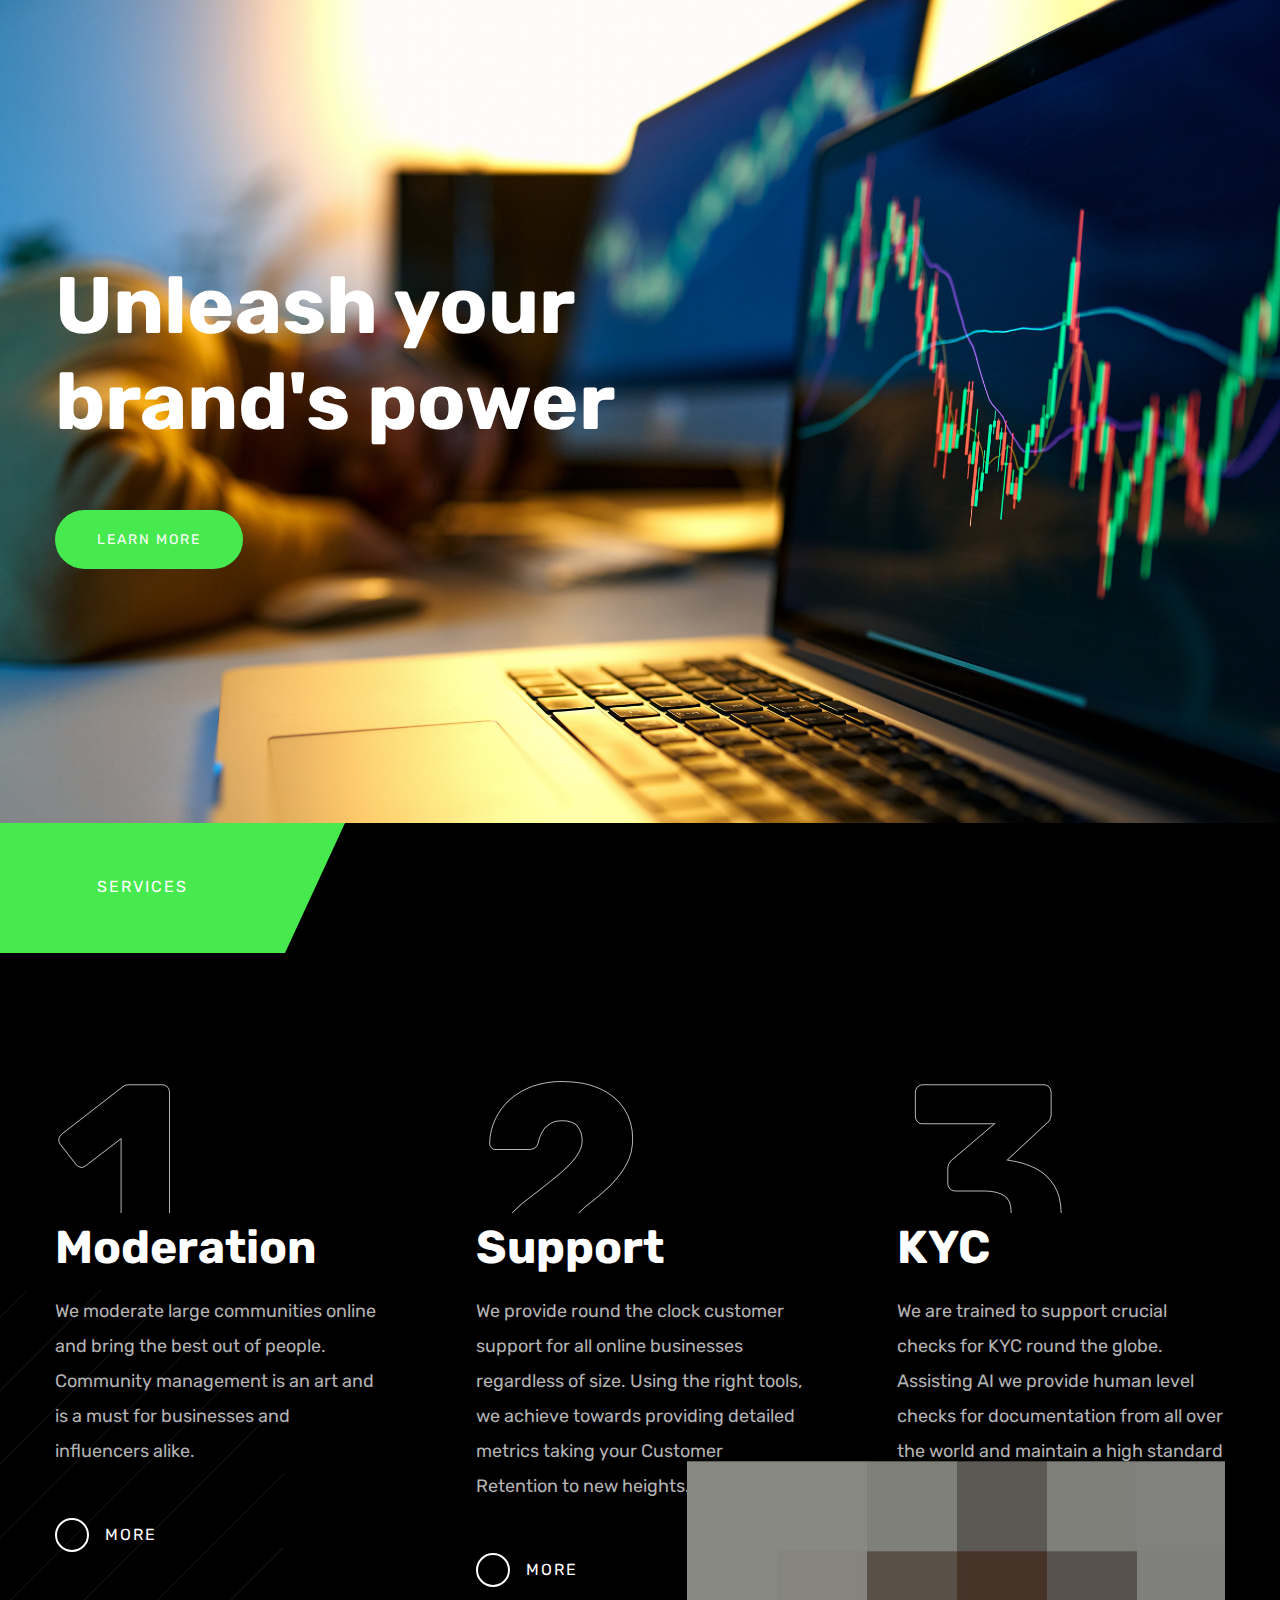
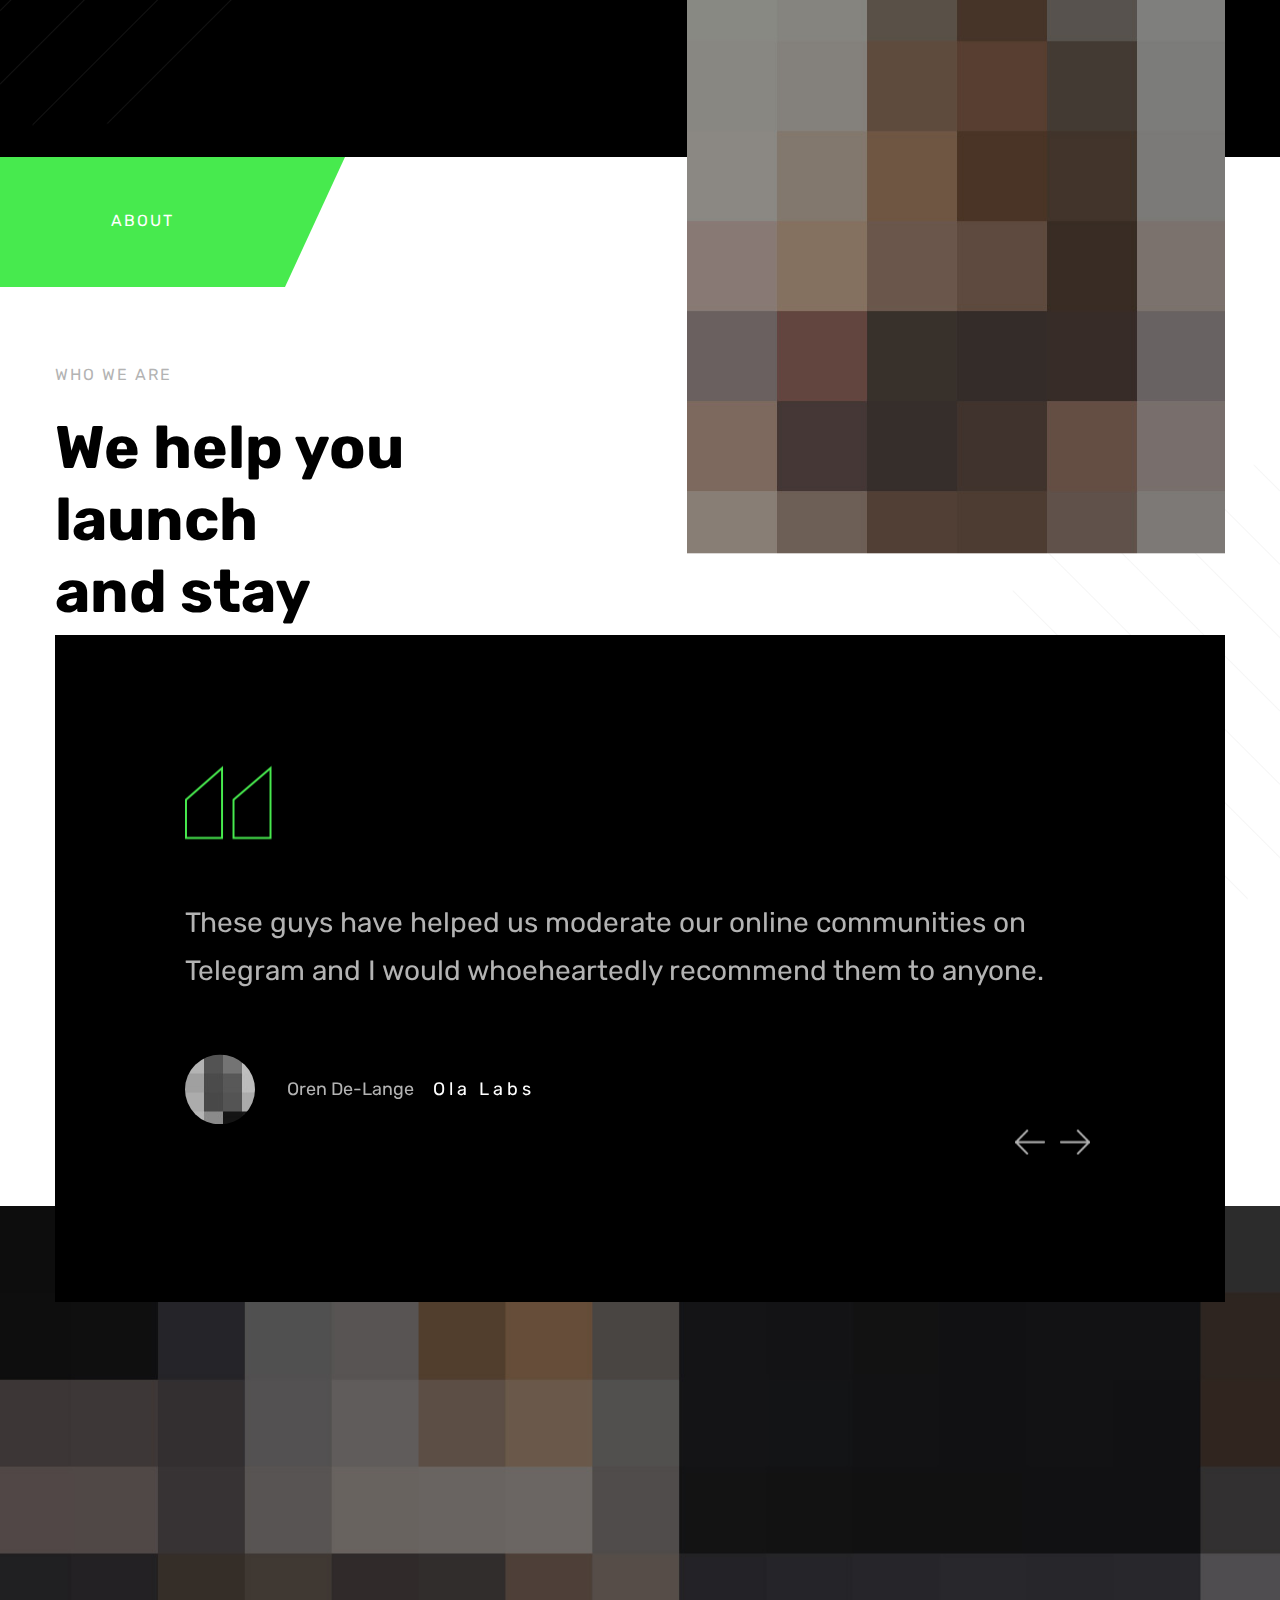
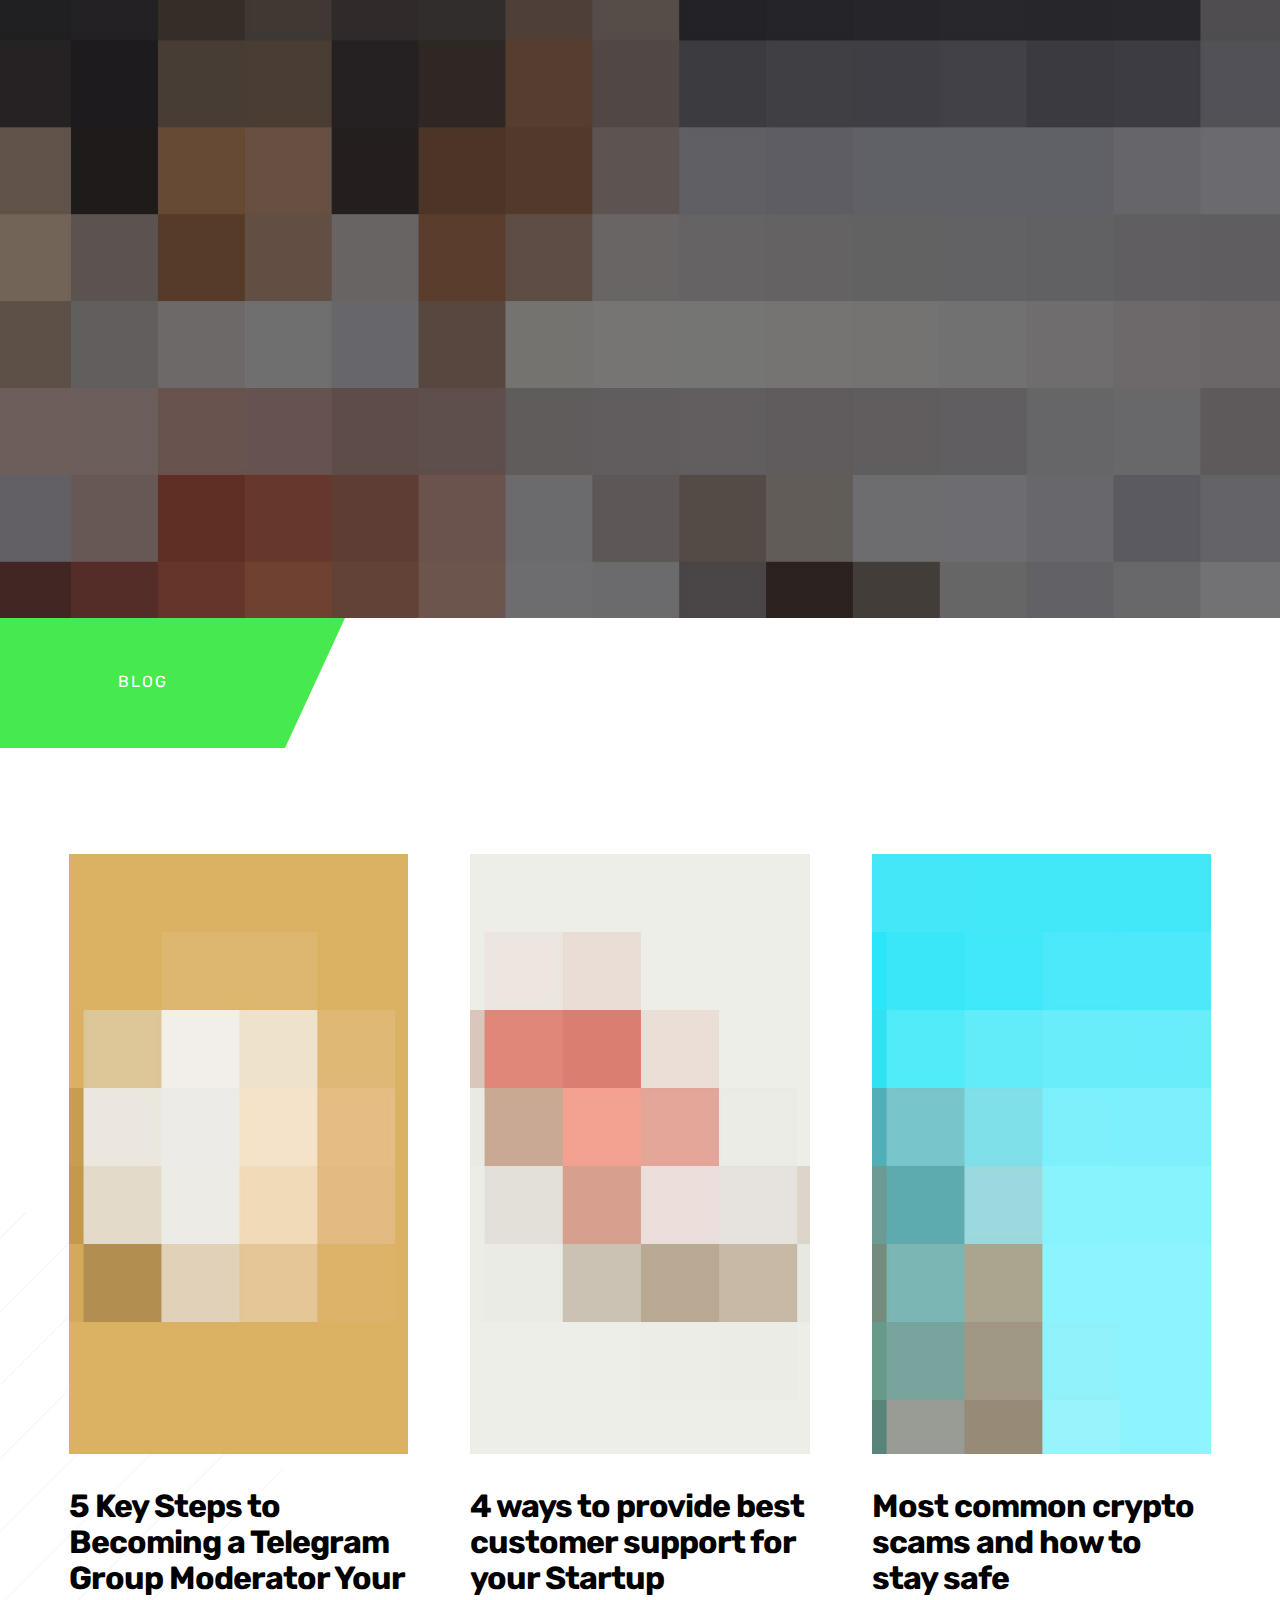
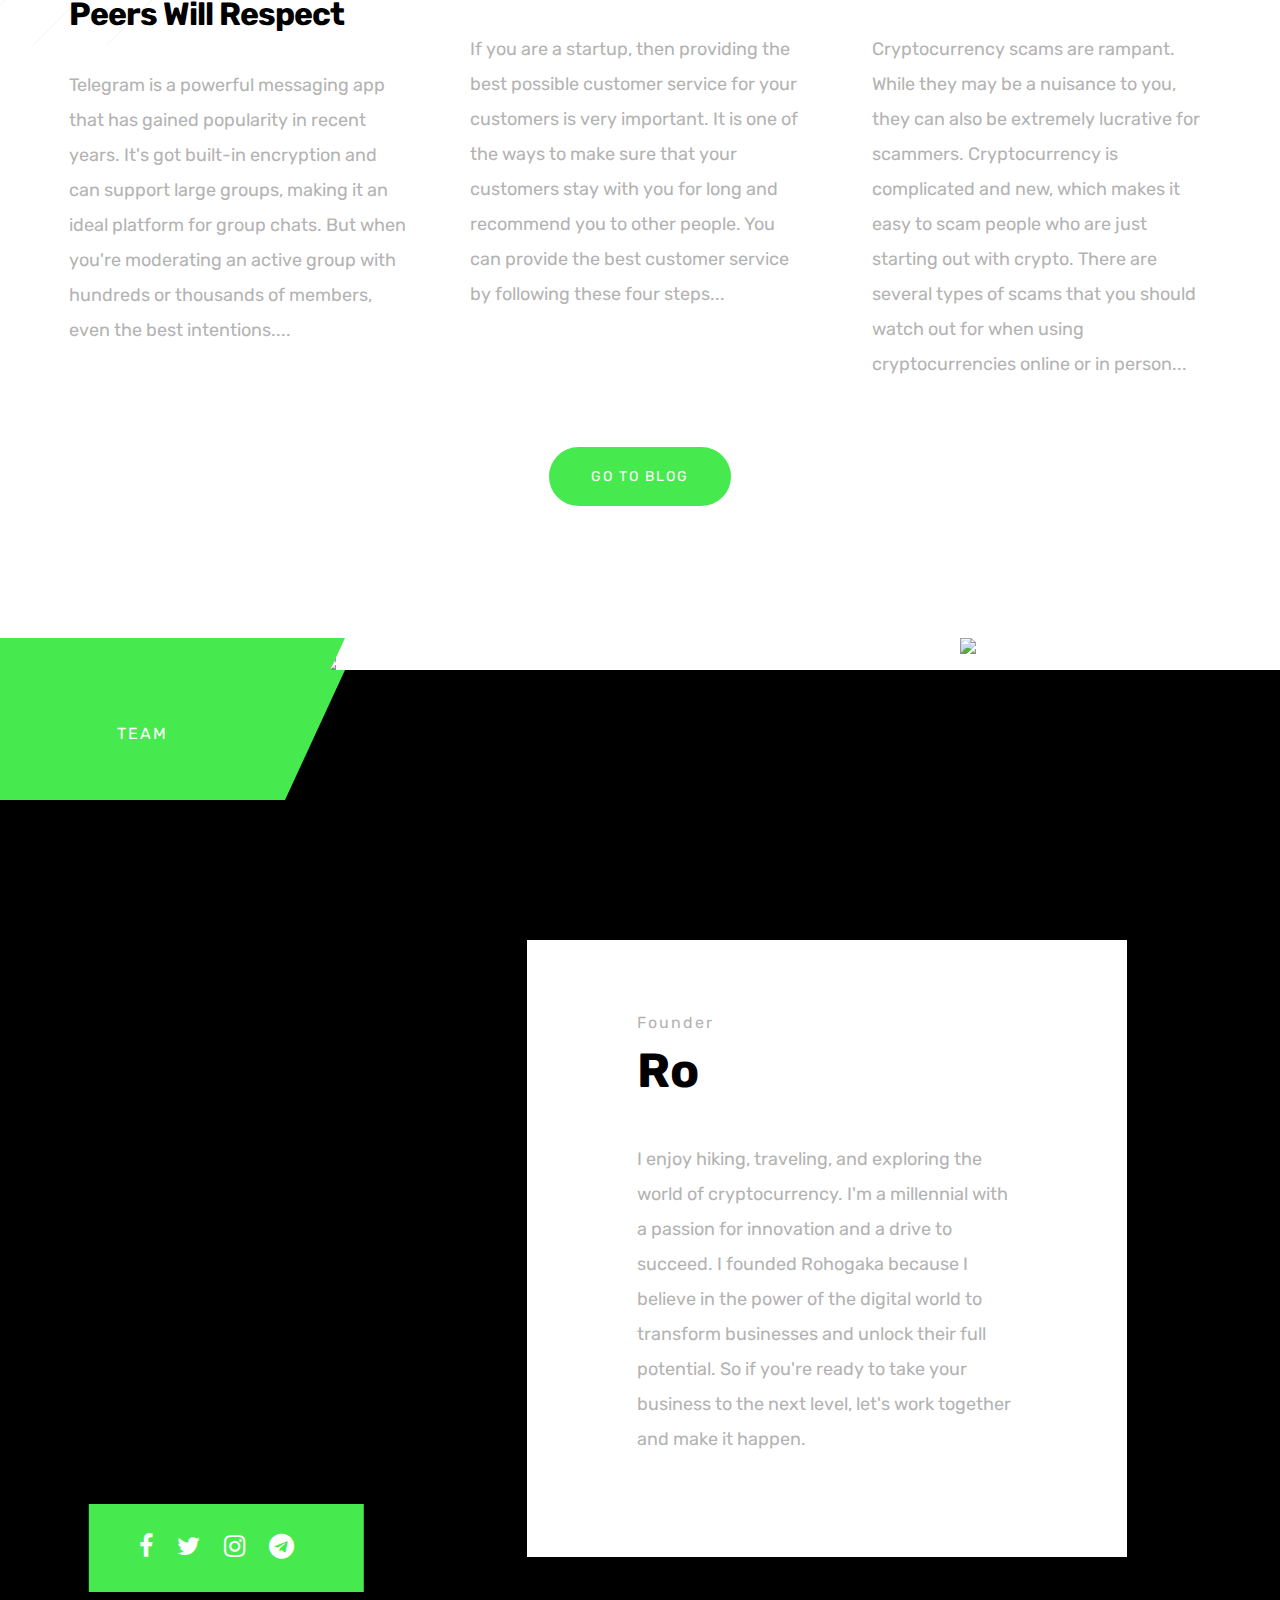
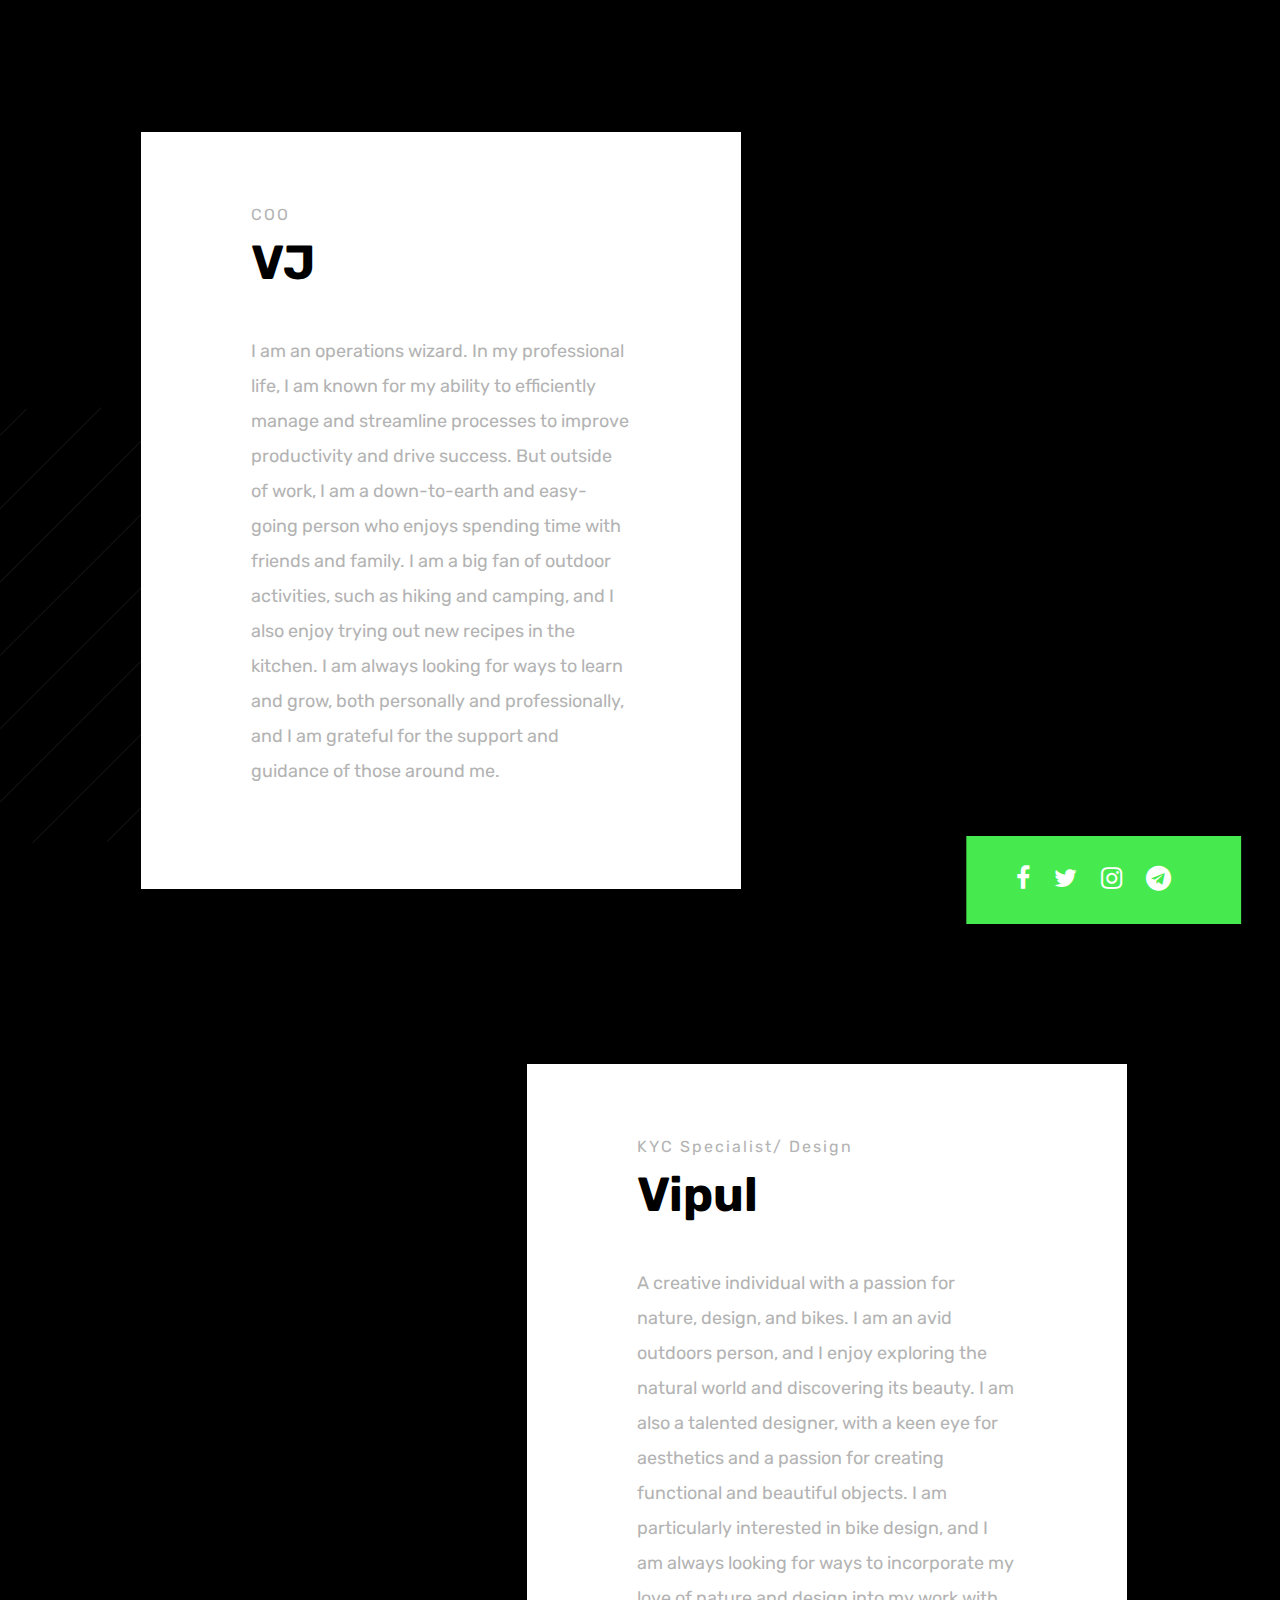
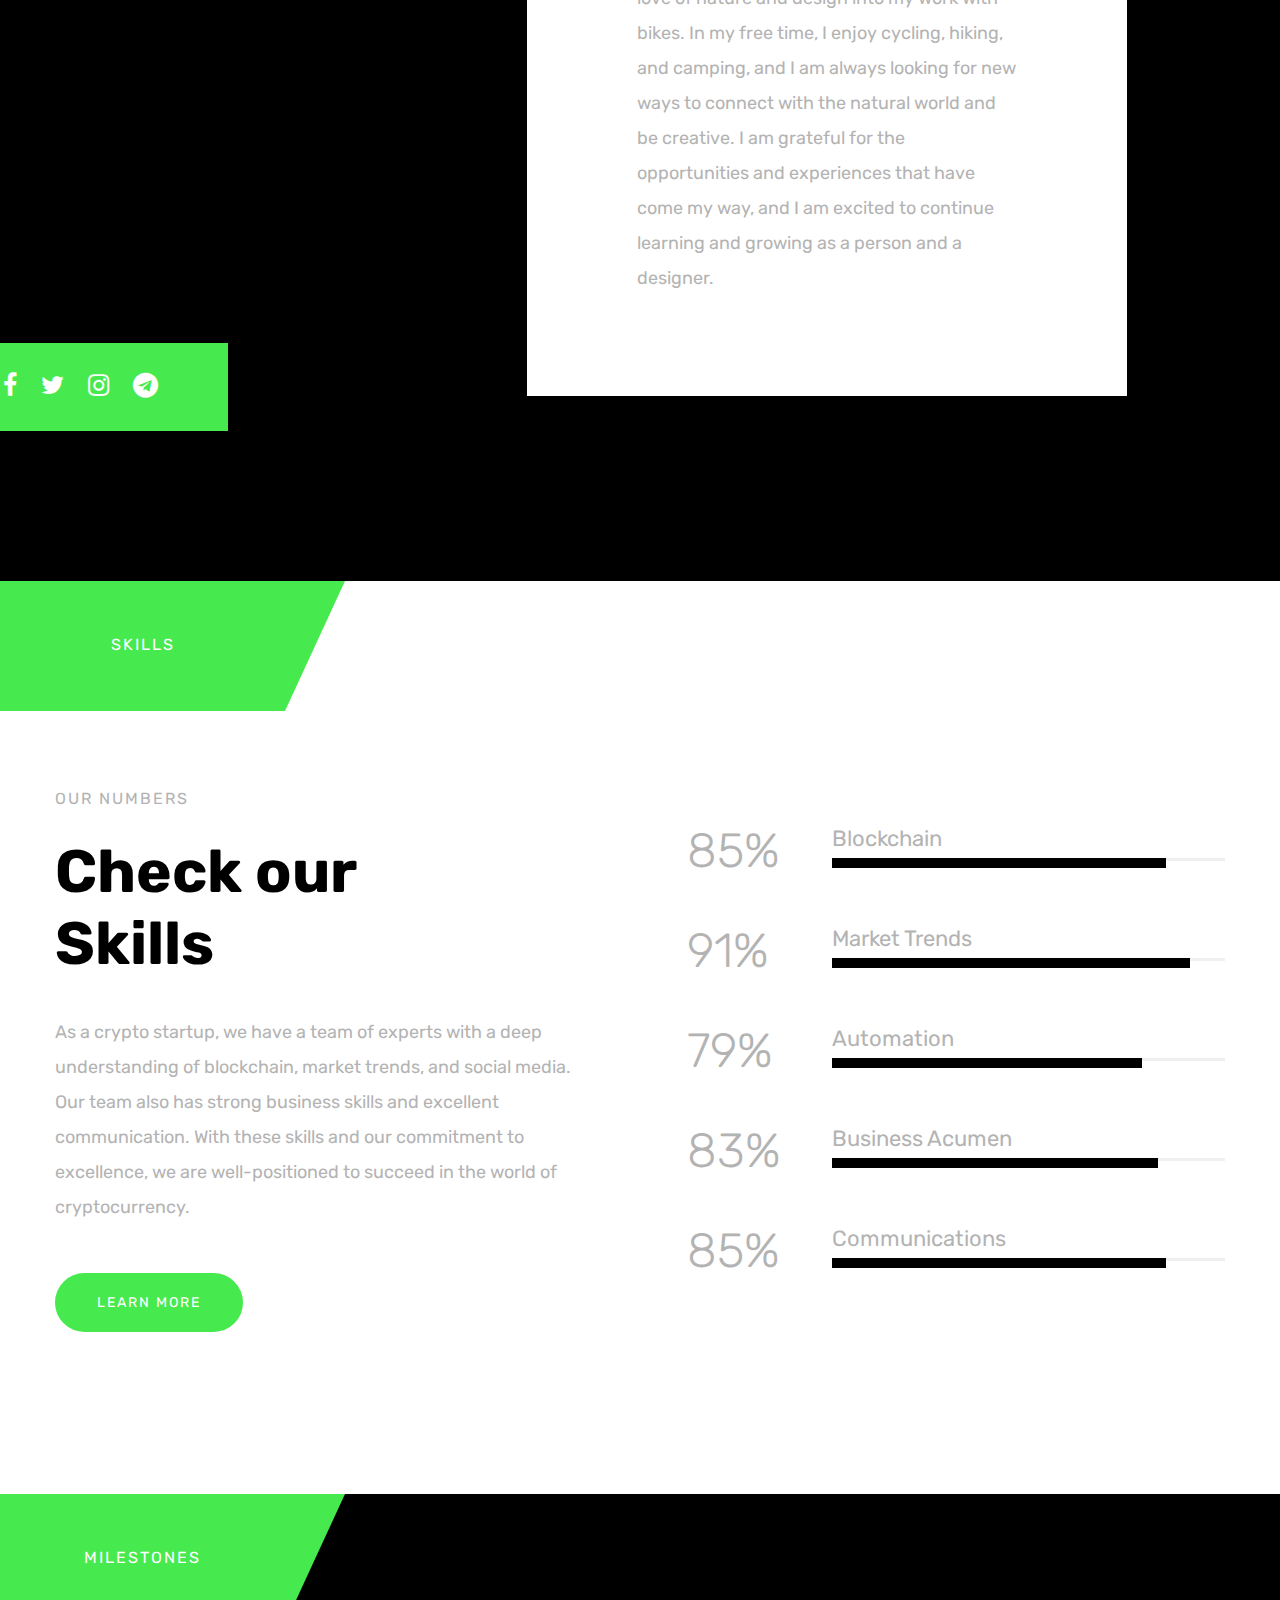
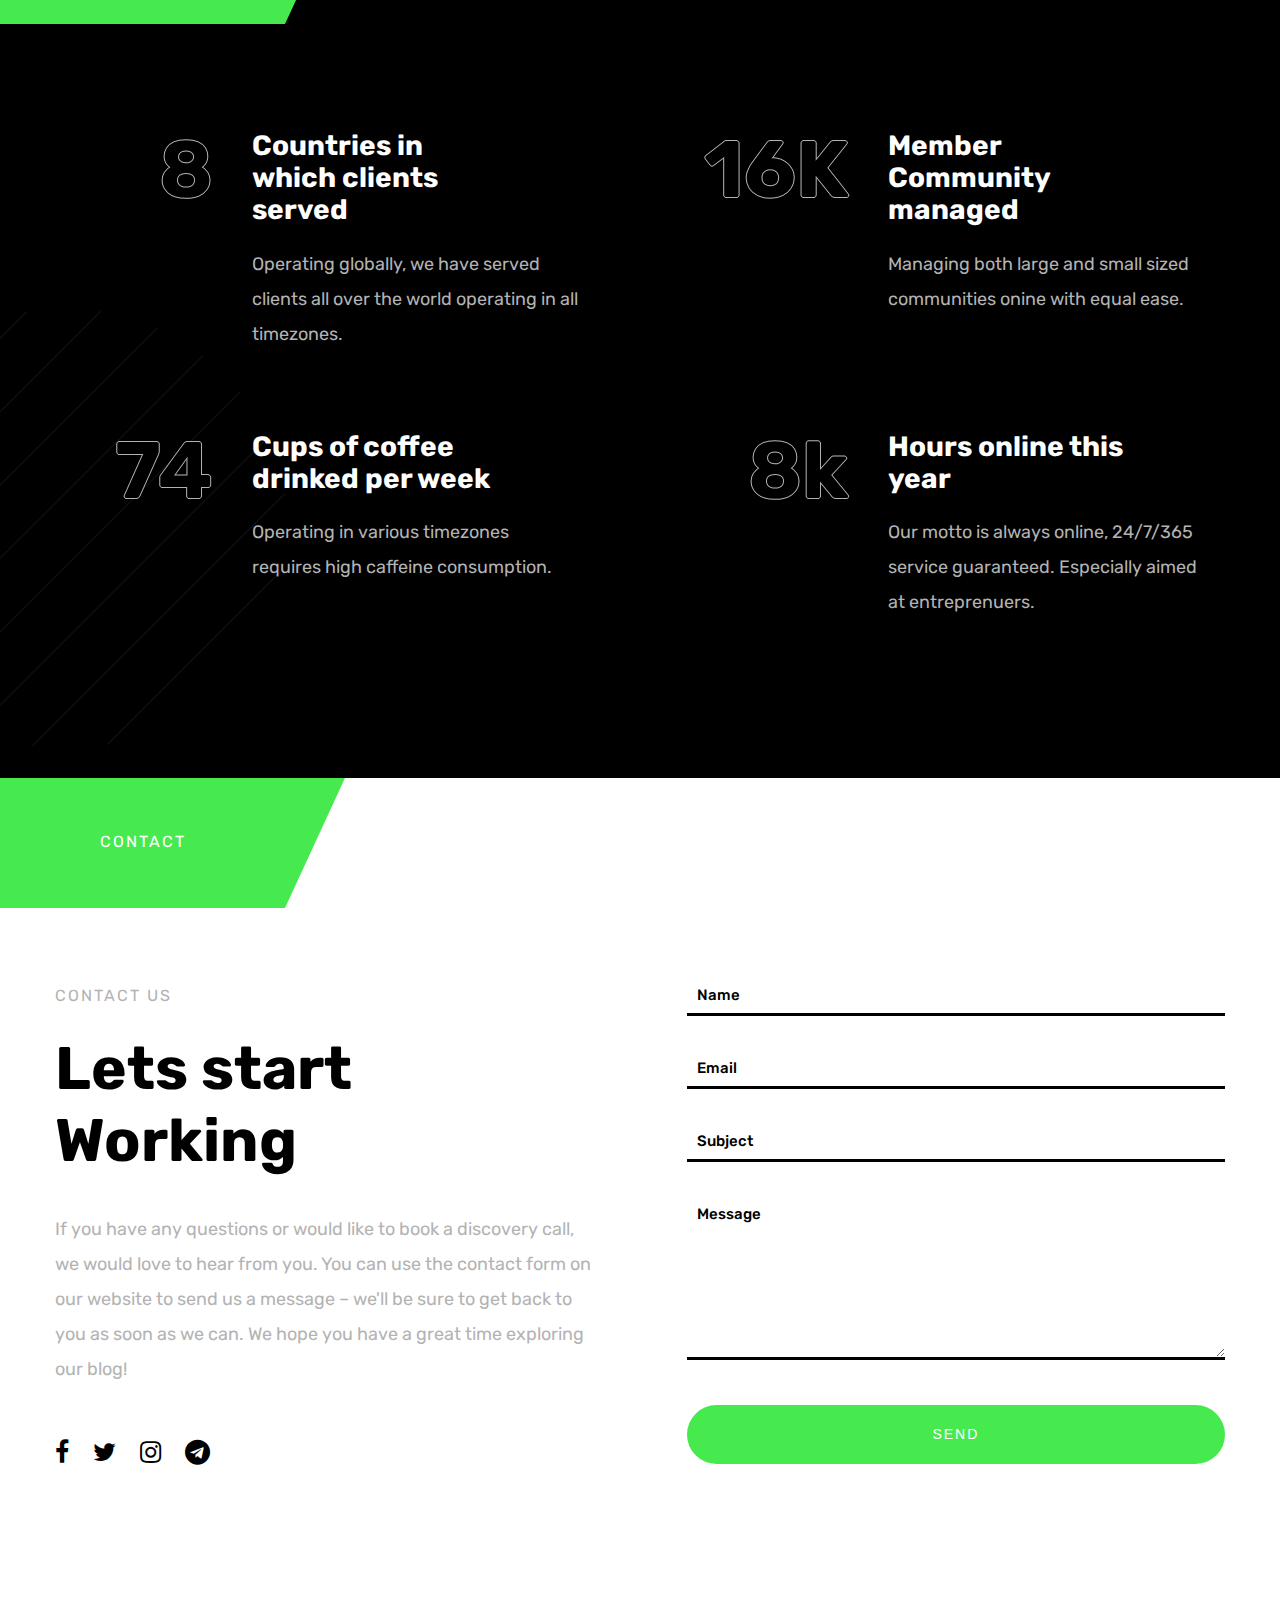
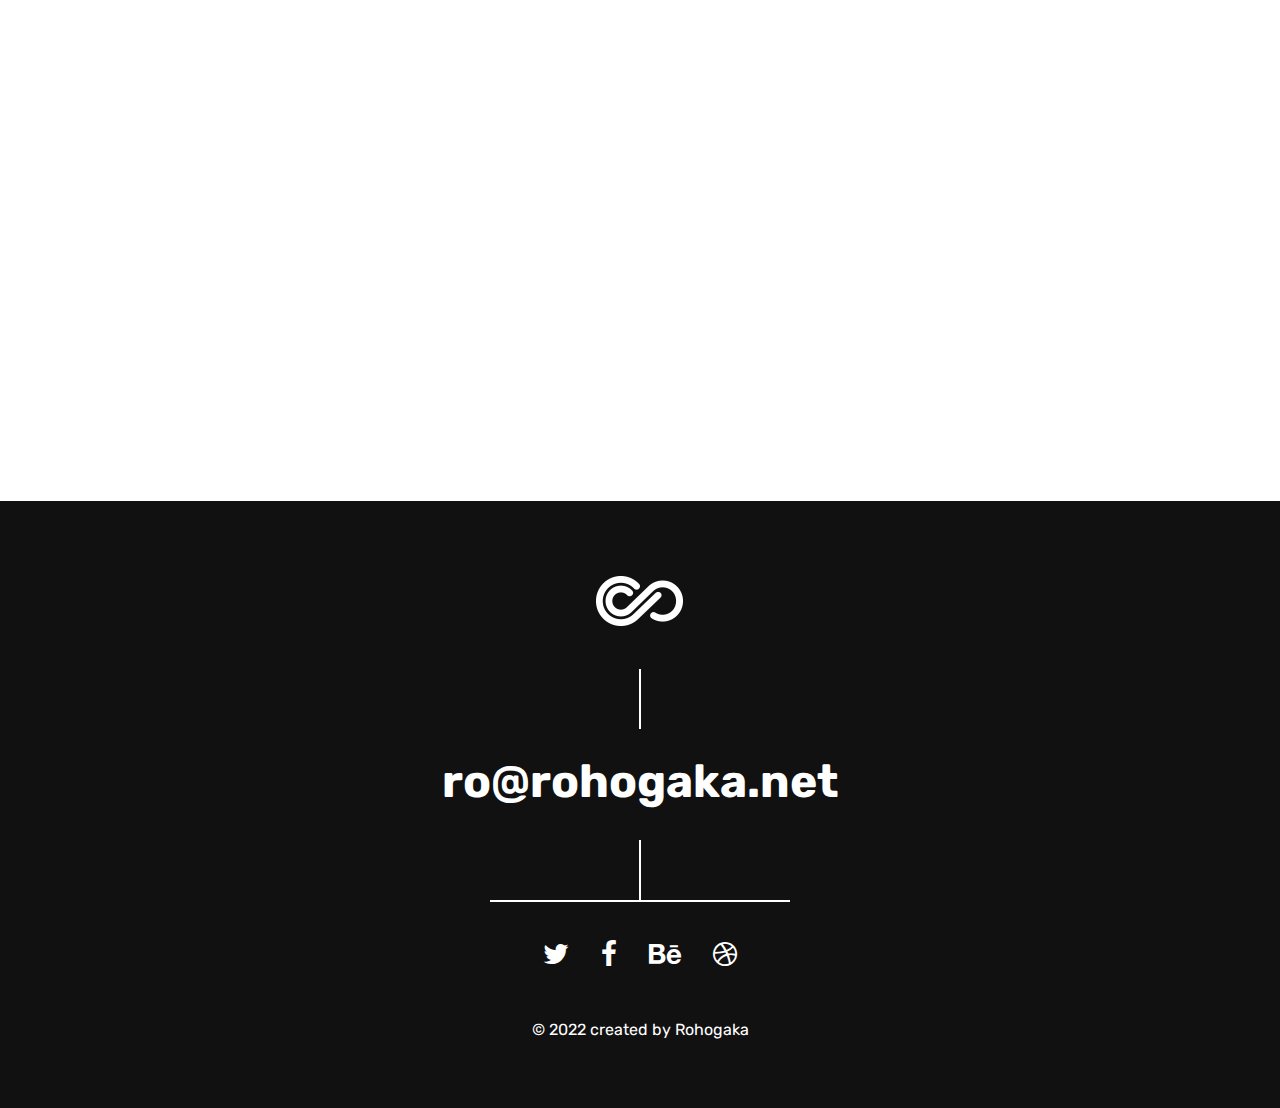
==== commit eb70bc91: "Update index.html" ====
--- a/index.html
+++ b/index.html
@@ -26,61 +26,7 @@
                 <img src="images/preloader.gif" alt="Seppo">
             </div>       
 
-            <header class="header-holder">             
-                <div class="menu-wrapper center-relative relative">             
-                    <div class="header-logo">
-                        <a href="index.html">
-                            <img src="images/logo.png" alt="Seppo">
-                        </a>               
-                    </div>
-
-                    <div class="toggle-holder">
-                        <div id="toggle">
-                            <div class="first-menu-line"></div>
-                            <div class="second-menu-line"></div>
-                            <div class="third-menu-line"></div>
-                        </div>
-                    </div>
-
-                    <div class="menu-holder">
-                        <nav id="header-main-menu">
-                            <ul class="main-menu sm sm-clean">
-                                <li>
-                                    <a href="#home">Home</a>
-                                </li>
-                                <li>
-                                    <a href="#services">Services</a>
-                                </li>
-                                <li>
-                                    <a href="#about">About</a>
-                                </li>
-                                <li>
-                                    <a href="#clients">Clients</a>
-                                </li>
-                                <li>
-                                    <a href="#news">Blog</a>
-                                </li>
-                                <li>
-                                    <a href="#portfolio">Portfolio</a>
-                                </li>
-                                                                <li>
-                                    <a href="#team">Team</a>
-                                </li>
-                                <li>
-                                    <a href="#skills">Skills</a>
-                                </li>
-                                <li>
-                                    <a href="#millstones">Milestones</a>
-                                </li>
-                                <li>
-                                    <a href="#contact">Contact</a>
-                                </li>
-                            </ul>
-                        </nav>                       
-                    </div>
-                    <div class="clear"></div>   
-                </div>
-            </header>                  
+                            
 
             <div id="content" class="site-content center-relative">        
 
@@ -326,56 +272,66 @@
 
 
                 <!-- Portfolio Section -->
-                <div id="portfolio" class="section no-padding">                   
+                <div id="portfolio" class="section no-padding">
                     <div class="page-title-holder">
                         <h3 class="entry-title">
                             PORTFOLIO                        
                         </h3>
                     </div>
-                    <div class="section-wrapper block content-1170 center-relative">                                                
+                    <div class="section-wrapper block content-1170 center-relative">
                         <div class="content-wrapper">
                             <div id="portfolio-wrapper">
                                 <div class="portfolio-load-content-holder"></div>
                                 <div class="grid" id="portfolio-grid">
                                     <div class="grid-sizer"></div>
-
-                                    <div id="p-item-1" class="grid-item element-item p_one_fourth">
-                                        <a class="item-link ajax-portfolio" href="portfolio-1.html" data-id="1" onclick="location.href='portfolio-1.html';"
->
-                                            <img src="images/portfolio_item_01.jpg" alt="" />
+                
+                                    <div id="p-item-1" class="hover-item grid-item element-item p_one_fourth">
+                                        <a class="item-link ajax-portfolio" href="portfolio-1.html" data-id="1">
+                                            <img src="images/virtue_poker.jpg" alt="Virtue Poker project image" />
                                             <div class="portfolio-text-holder">
                                                 <p class="portfolio-desc">Virtue Poker</p>
                                                 <p class="portfolio-title">24/7 Customer Support</p>
                                             </div>
                                         </a>
                                     </div>
-
-                                    <div id="p-item-2" class="grid-item element-item p_one_half">
-                                        <a class="item-link ajax-portfolio" href="portfolio-2.html" data-id="2" onclick="location.href='portfolio-2.html';"
->
-                                            <img src="images/portfolio_item_02.jpg" alt="" />
-                                            <div class="portfolio-text-holder">
-                                                <p class="portfolio-desc">Ola Finance</p>
-                                                <p class="portfolio-title">Ambassadors</p>
-                                            </div>
-                                        </a>
-                                    </div>
-
-                                    <div id="p-item-3" class="grid-item element-item p_one_fourth">
-                                        <a class="item-link ajax-portfolio" href="portfolio-3.html" data-id="3" onclick="location.href='portfolio-3.html';"
->
-                                            <img src="images/portfolio_item_03.jpg" alt="" />
+                
+                                    <div id="p-item-2" class="grid-item p_one_half">
+                                        <!-- Nested Grid for Ola Finance -->
+                                        <div class="nested-grid">
+                                            <div id="p-item-2a" class="hover-item nested-grid-item top">
+                                                <a class="item-link ajax-portfolio" href="portfolio-2a.html" data-id="2a">
+                                                    <img src="images/fe_logo.jpg" alt="FE project image" />
+                                                    <div class="portfolio-text-holder">
+                                                        <p class="portfolio-desc">Study for FE</p>
+                                                        <p class="portfolio-title">FE</p>
+                                                    </div>
+                                                </a>
+                                            </div>
+                                            <div id="p-item-2b" class="hover-item nested-grid-item bottom">
+                                                <a class="item-link ajax-portfolio" href="portfolio-2b.html" data-id="2b">
+                                                    <img src="images/ola-finance.jpg" alt="Ola Finance New Project image" />
+                                                    <div class="portfolio-text-holder">
+                                                        <p class="portfolio-desc">Ola Finance</p>
+                                                        <p class="portfolio-title">Ambassadors</p>
+                                                    </div>
+                                                </a>
+                                            </div>
+                                        </div>
+                                    </div>
+                
+                                    <div id="p-item-3" class="hover-item grid-item element-item p_one_fourth">
+                                        <a class="item-link ajax-portfolio" href="portfolio-3.html" data-id="3">
+                                            <img src="images/beam_logo.jpg" alt="Beam Inc project image" />
                                             <div class="portfolio-text-holder">
                                                 <p class="portfolio-desc">Beam Inc</p>
                                                 <p class="portfolio-title">Digital Marketing</p>
                                             </div>
                                         </a>
                                     </div>
-
-                                    <div id="p-item-4" class="grid-item element-item p_one_fourth">
-                                        <a class="item-link ajax-portfolio" href="portfolio-4.html" data-id="4" onclick="location.href='portfolio-4.html';"
->
-                                            <img src="images/portfolio_item_04.jpg" alt="" />
+                
+                                    <div id="p-item-4" class="hover-item grid-item element-item p_one_fourth">
+                                        <a class="item-link ajax-portfolio" href="portfolio-4.html" data-id="4">
+                                            <img src="images/kickco_logo.jpg" alt="KICKICO project image" />
                                             <div class="portfolio-text-holder">
                                                 <p class="portfolio-desc">KICKICO</p>
                                                 <p class="portfolio-title">Community Engagement</p>
@@ -383,10 +339,10 @@
                                         </a>
                                     </div>
                                 </div>
-                            </div>                           
-                        </div>                        
-                    </div>
-                </div> 
+                            </div>
+                        </div>
+                    </div>
+                </div>
 
                 <!-- Pricing Section 
                 <div id="pricing" class="section">                   
@@ -538,7 +494,7 @@
                     <div class="section-wrapper block content-1170 center-relative">                                                
                         <div class="content-wrapper">
                             <div class="member member-left">
-                                <img src="images/rohit_profile_img.jpeg" alt="" data-threshold="0 0" data-jarallax-element="60 0">
+                                <img src="images/Rohit_profile_img_copy.jpg" alt="" data-threshold="0 0" data-jarallax-element="60 0">
                                 <div class="member-info">
                                     <p class="member-postition">Founder</p>
                                     <h5 class="member-name">Ro</h5>
@@ -609,7 +565,7 @@
                                         </div>
                                     </div>
                                 </div>
-                                <img id="vijay_profile_img" src="images/Vijay_profile_img.jpg" alt="" data-threshold="0 0" data-jarallax-element="60 0" />
+                                <img id="vijay_profile_img" src="images/vijay_profile_img.jpg" alt="" data-threshold="0 0" data-jarallax-element="60 0" />
                             </div>
 
                             <br>
--- a/style.css
+++ b/style.css
@@ -1264,7 +1264,7 @@
 }
 
 #vijay_profile_img {
-    margin-left: 23px;
+    margin-left: 25px;
 }
 
 .member-content {
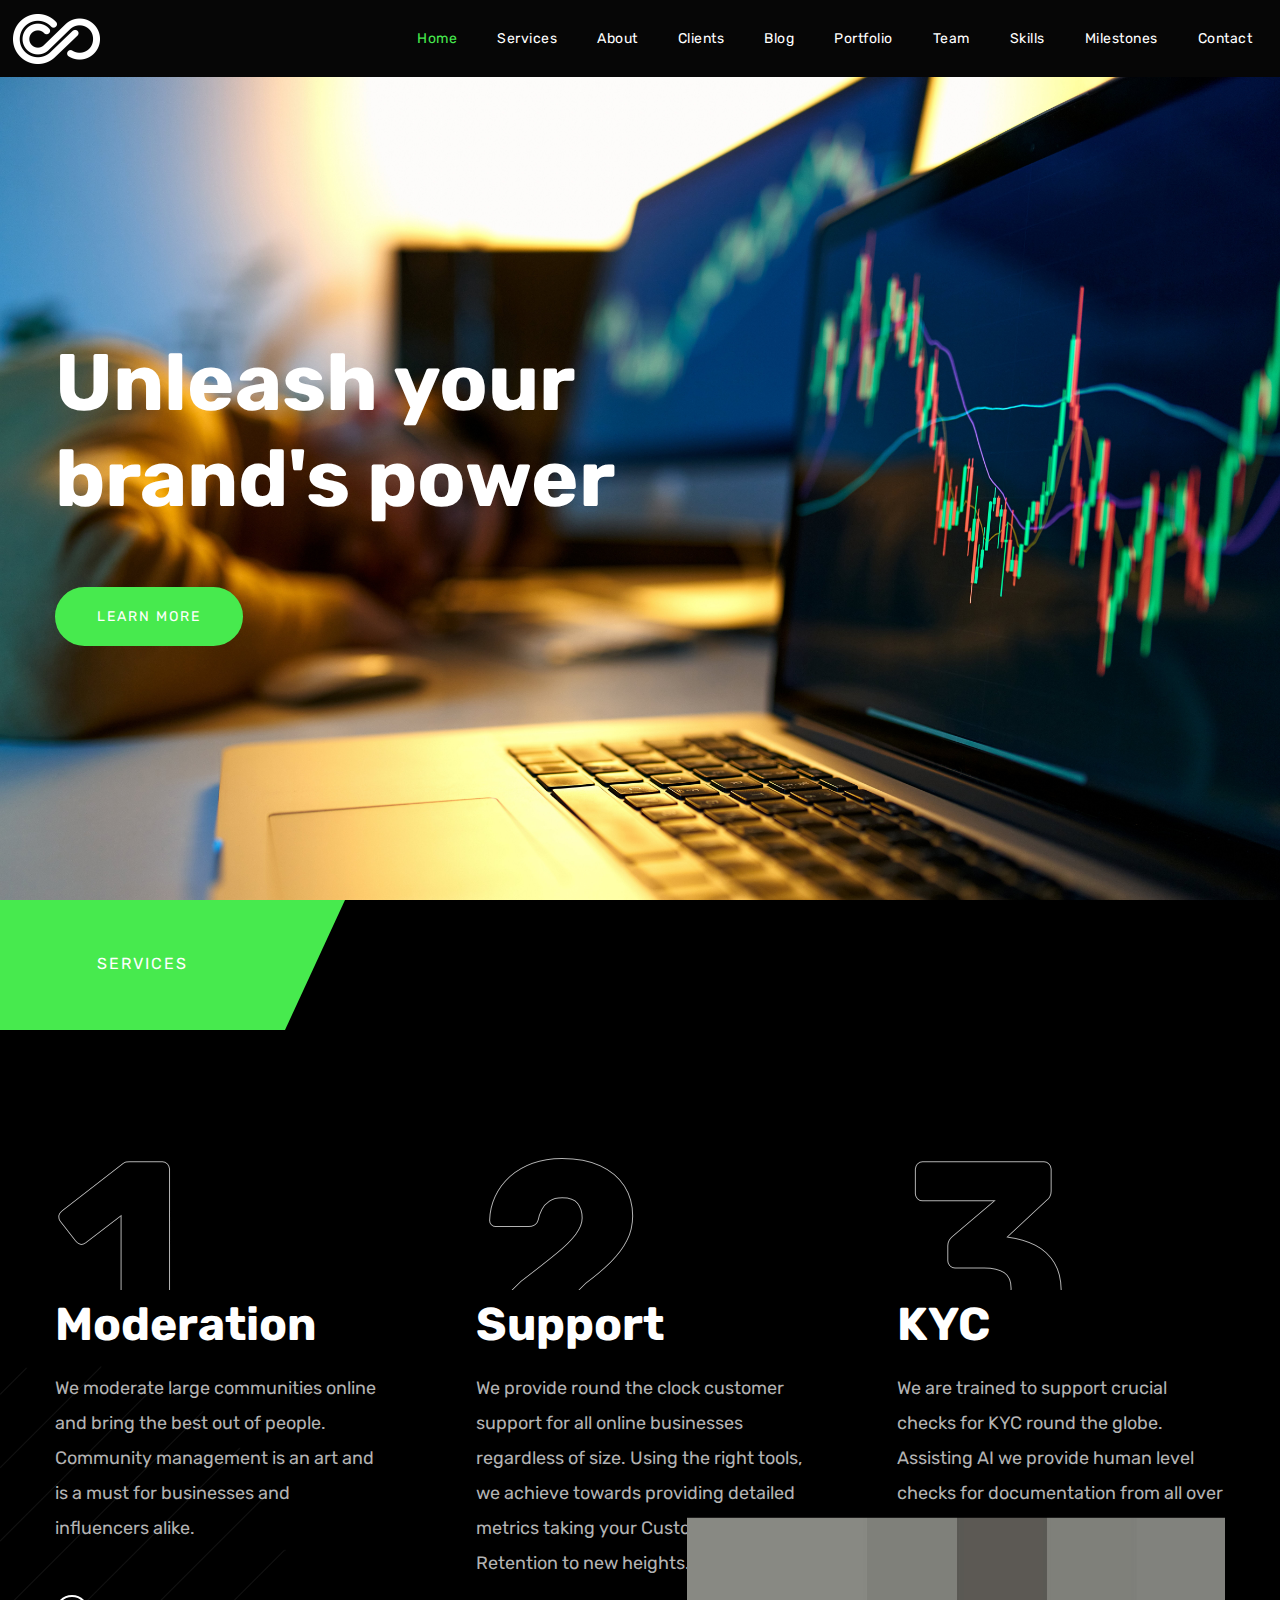
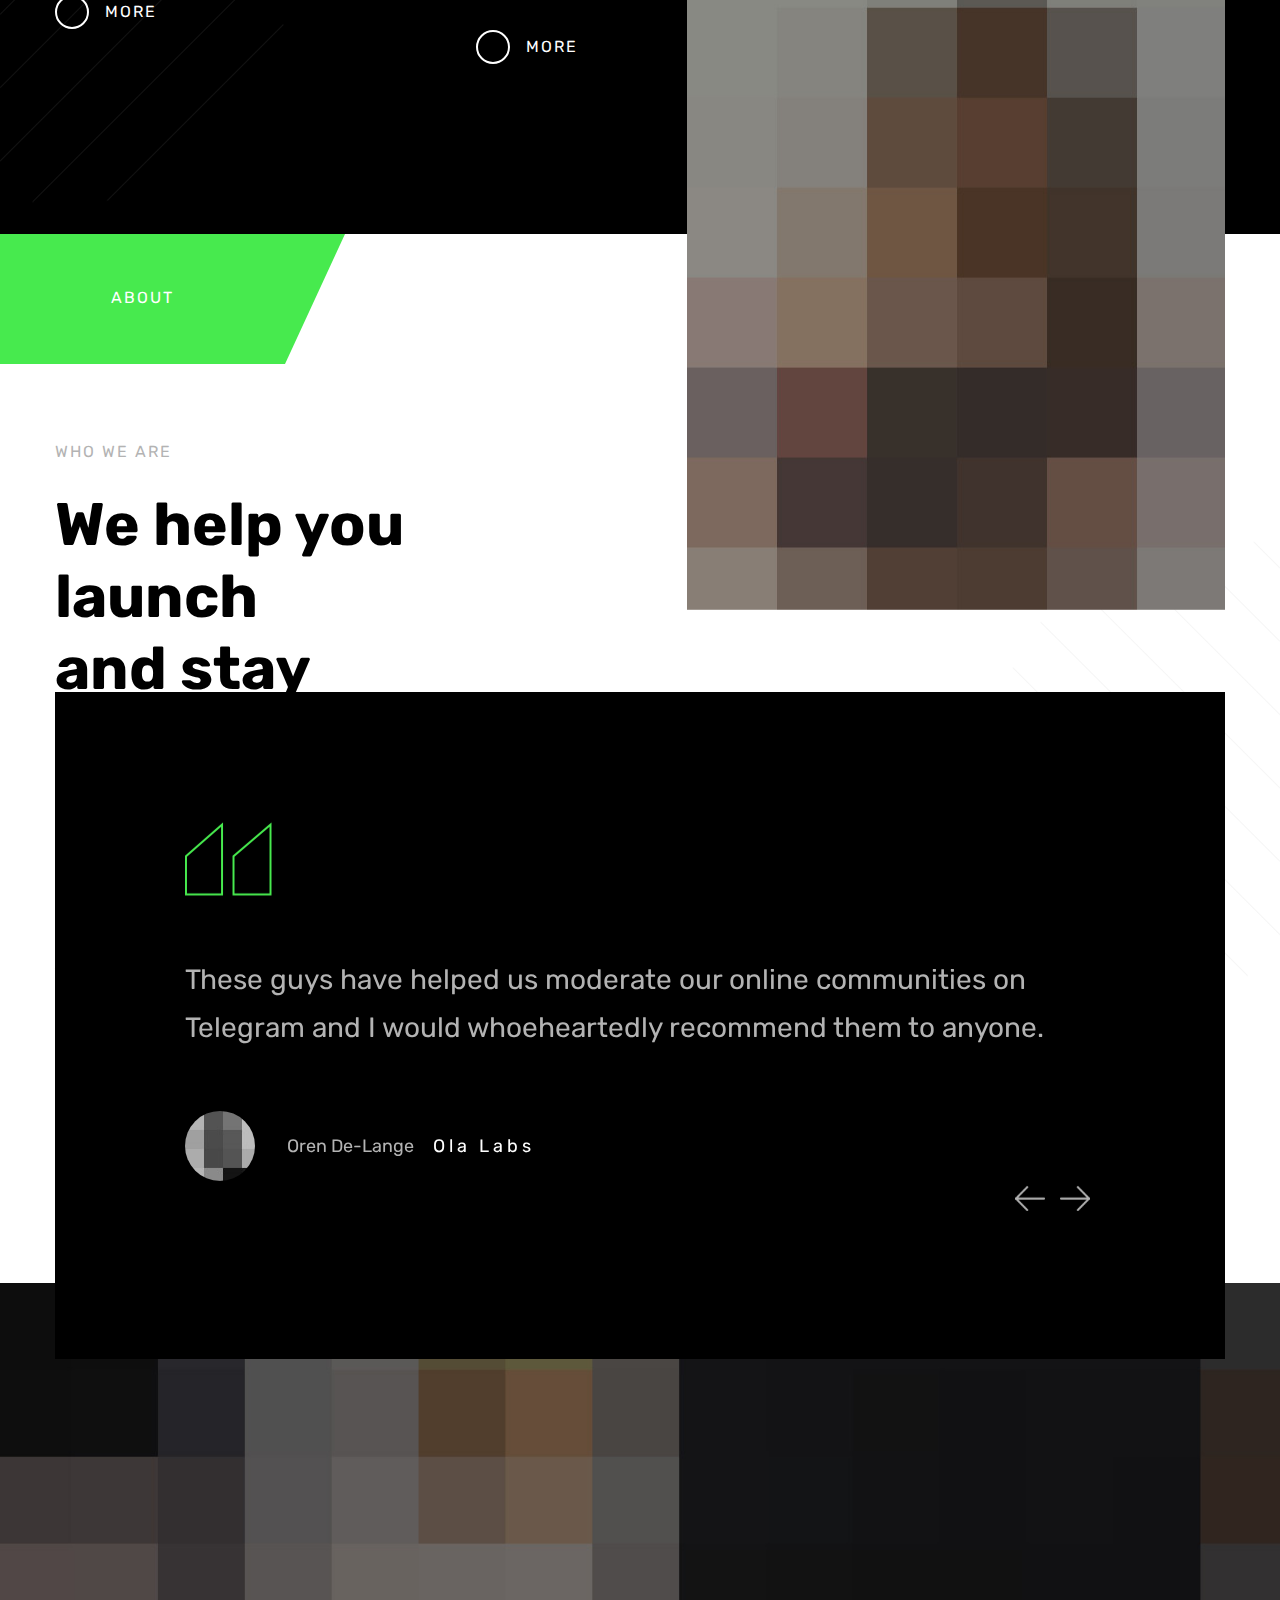
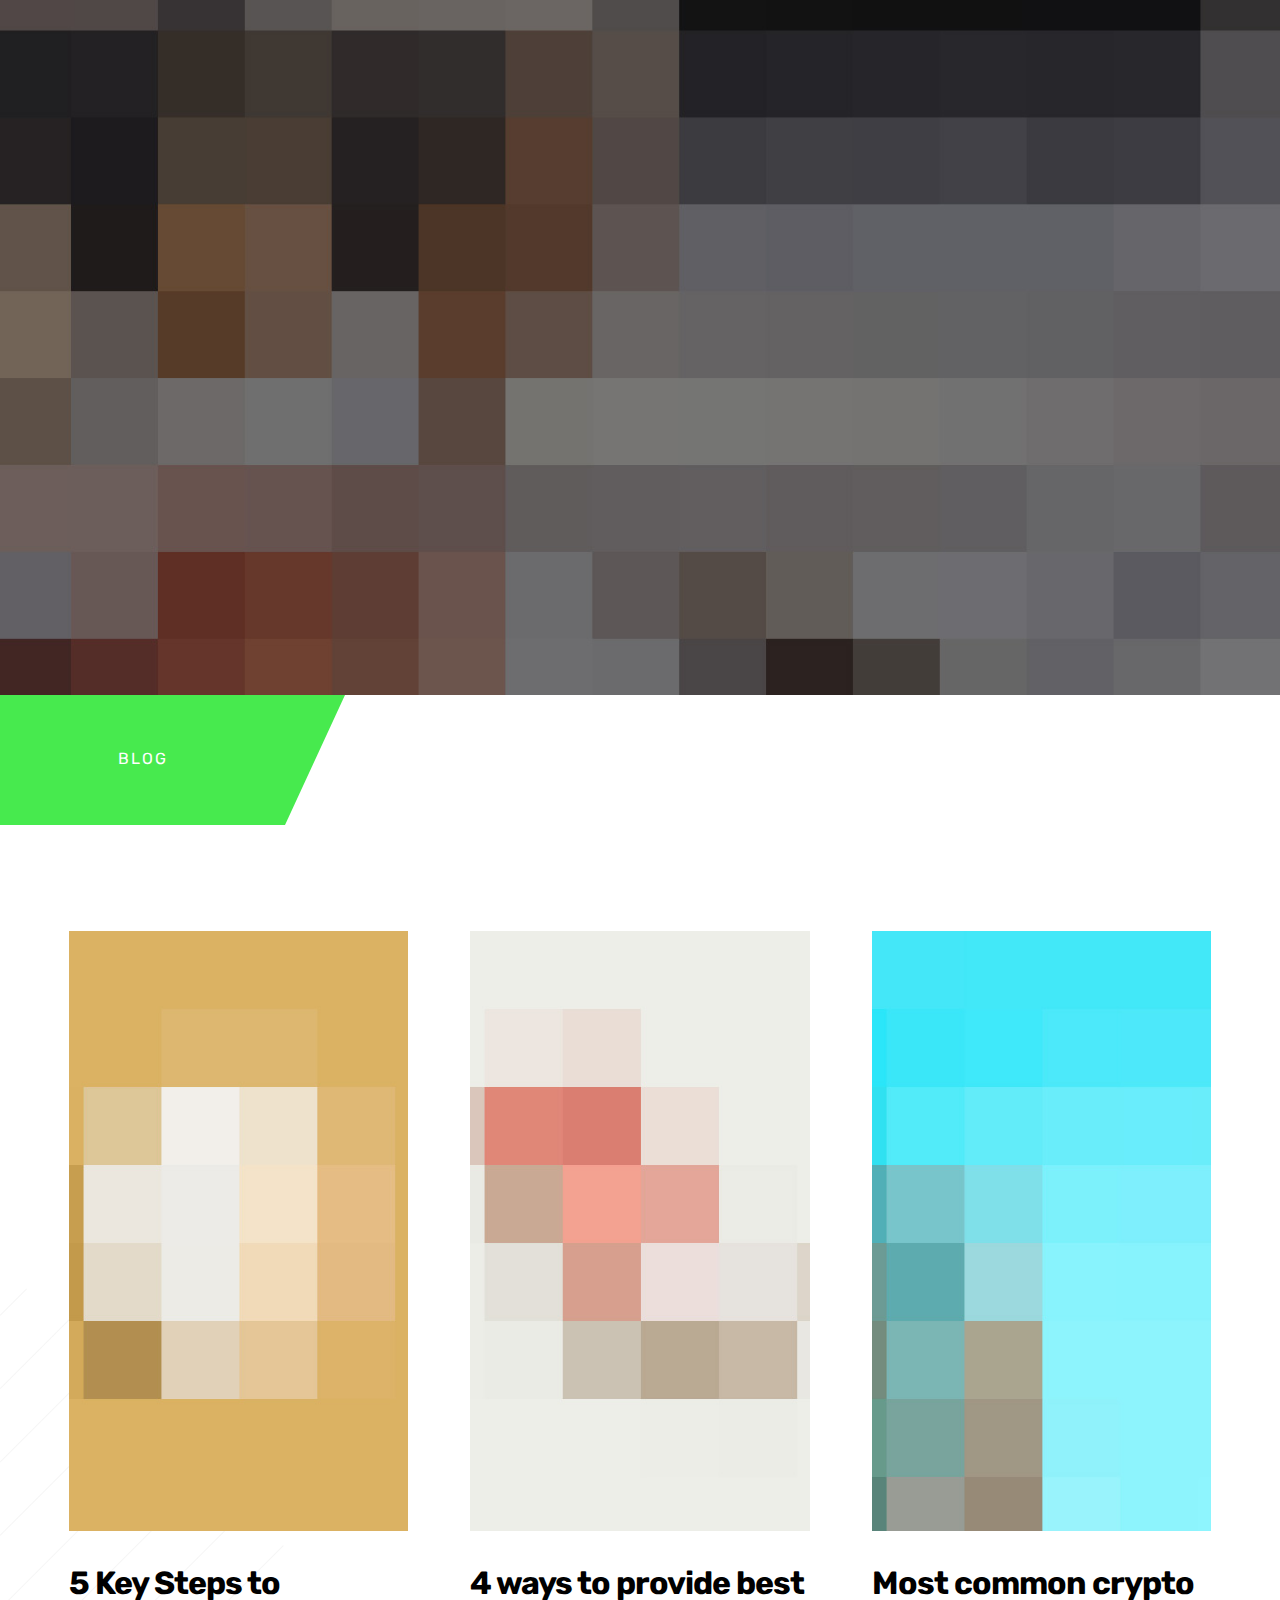
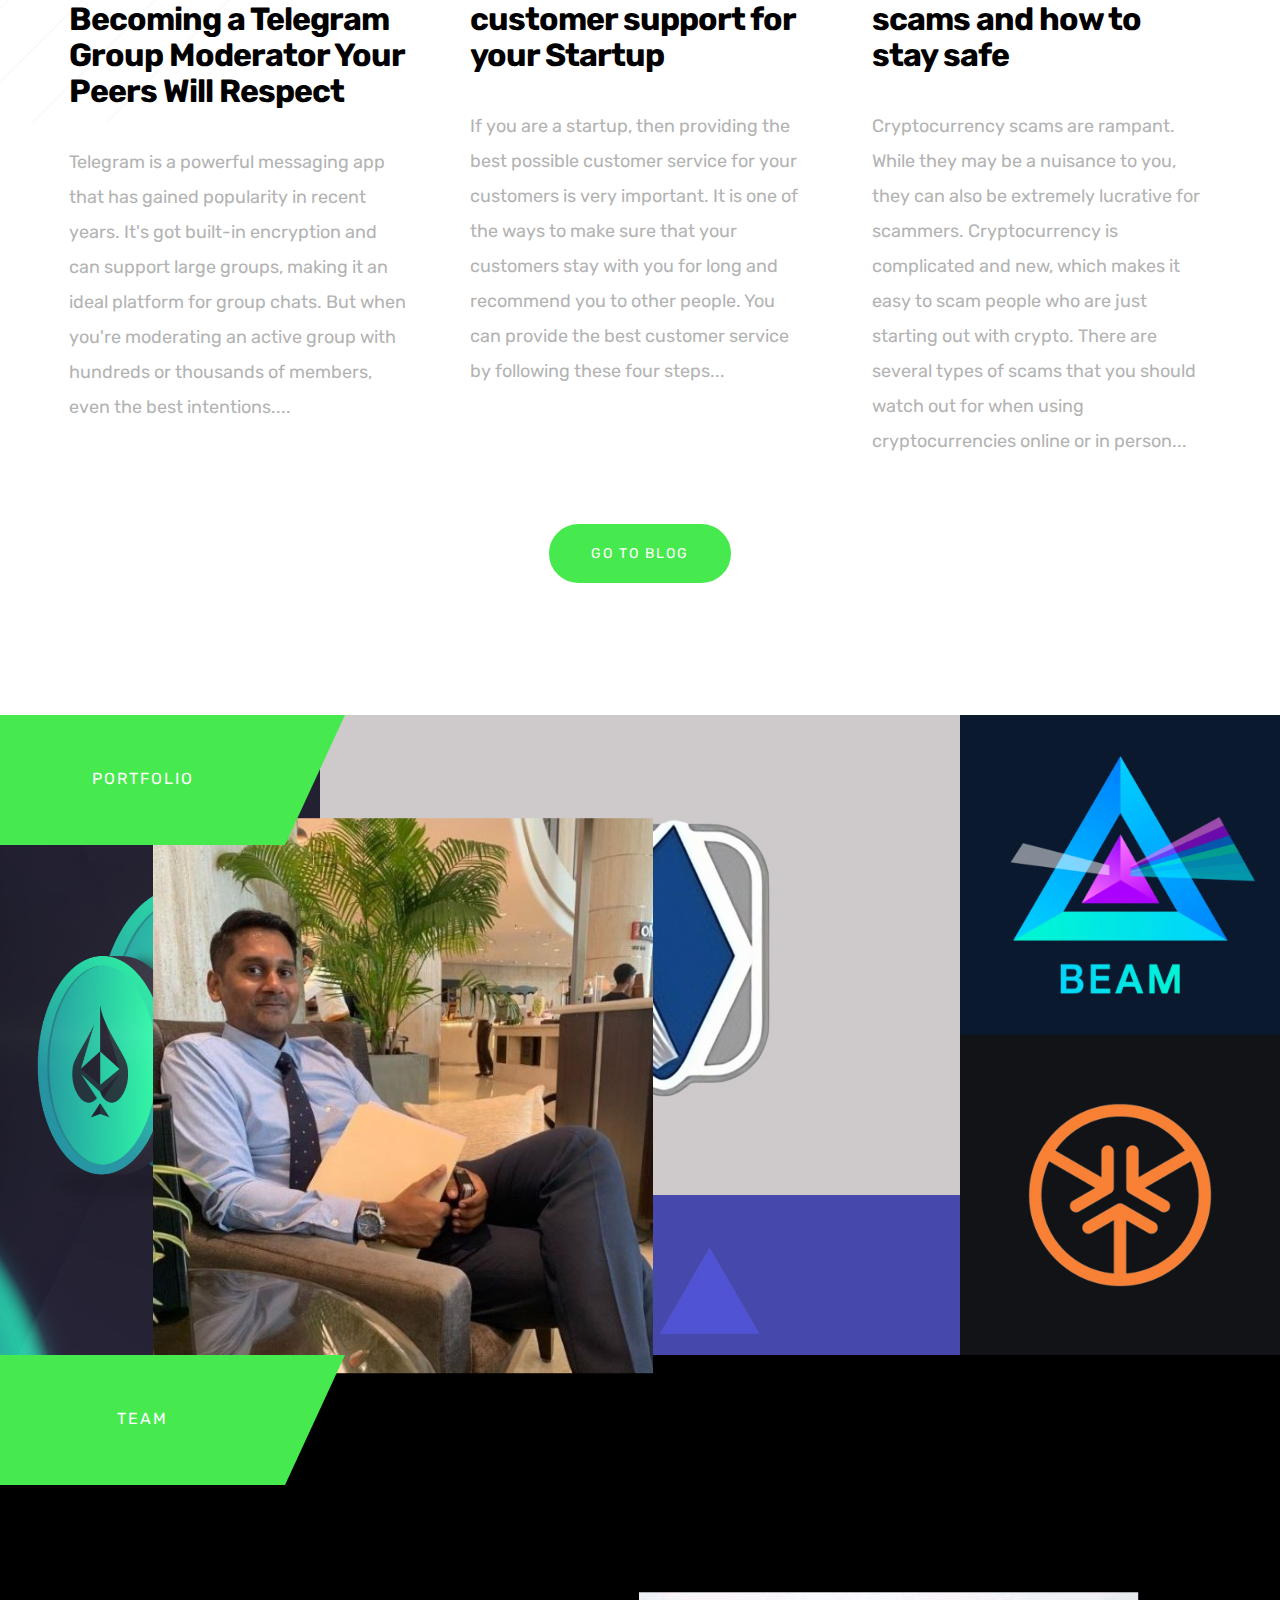
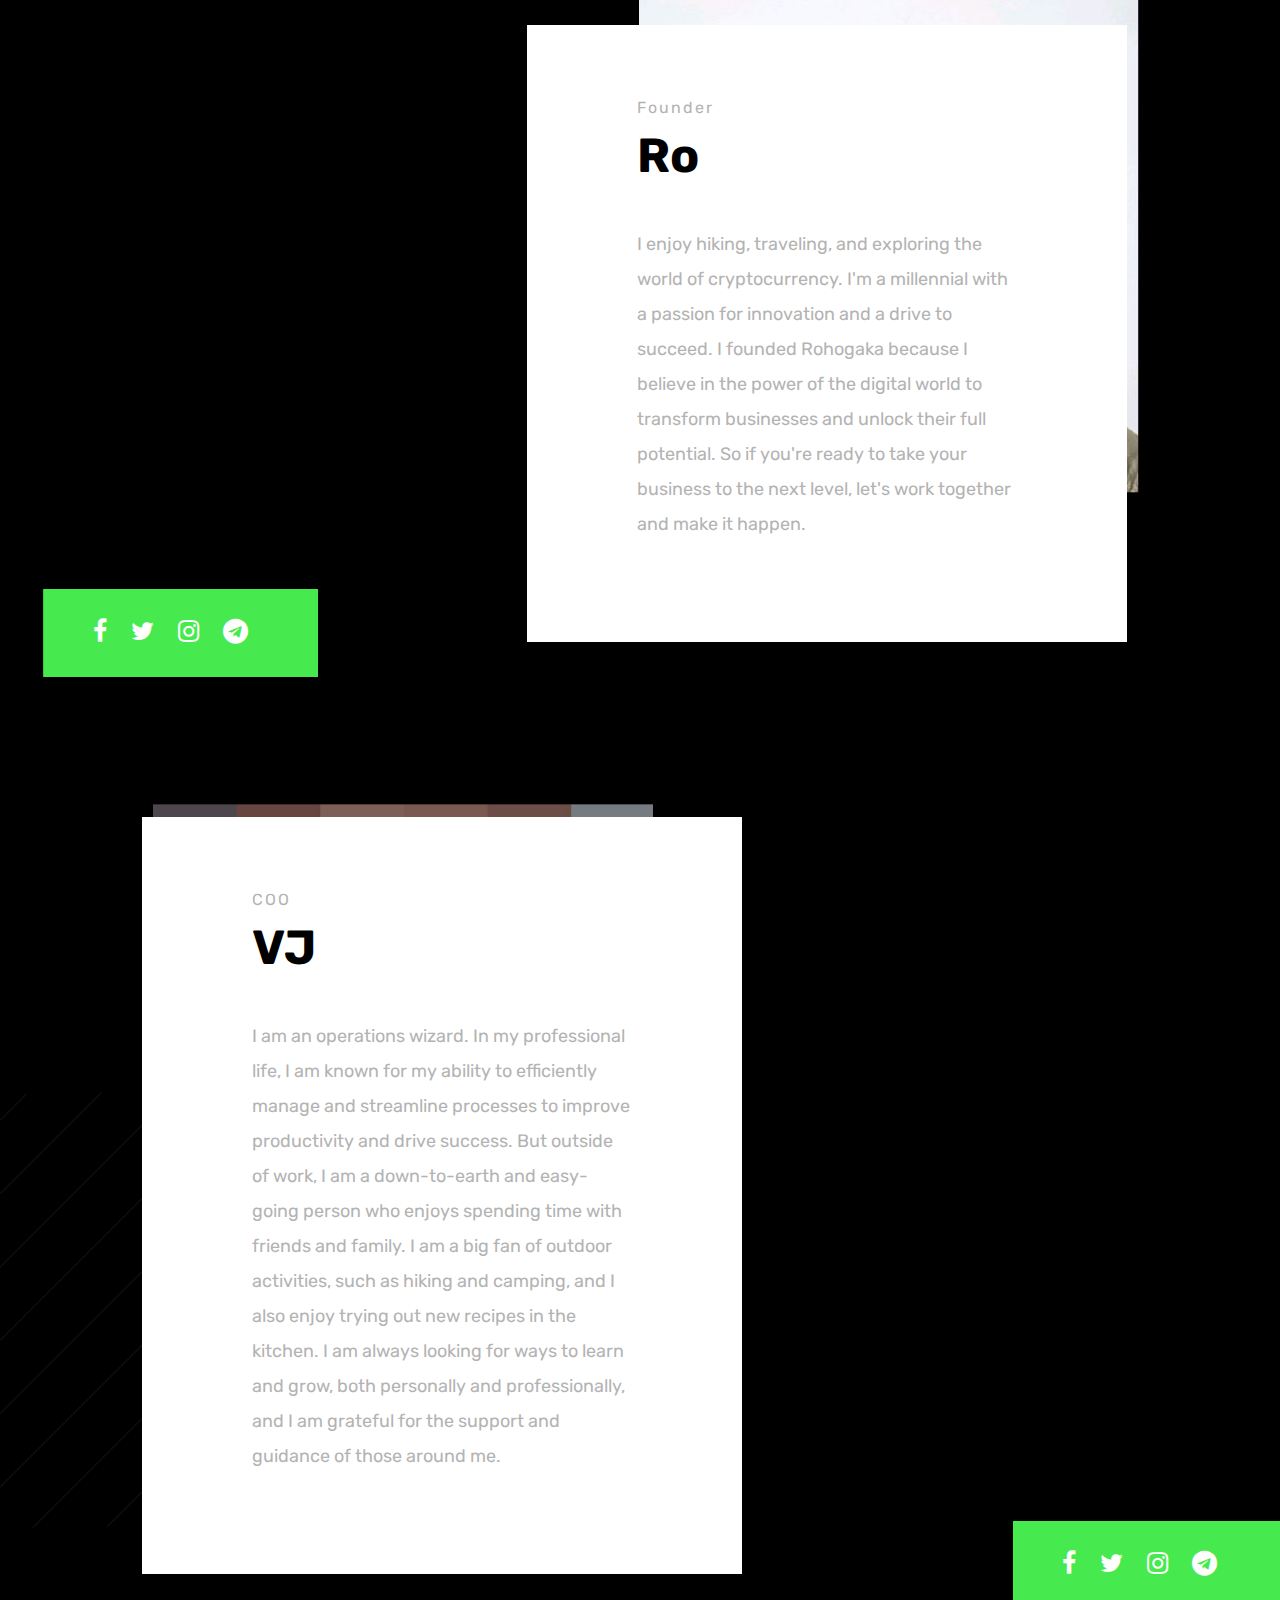
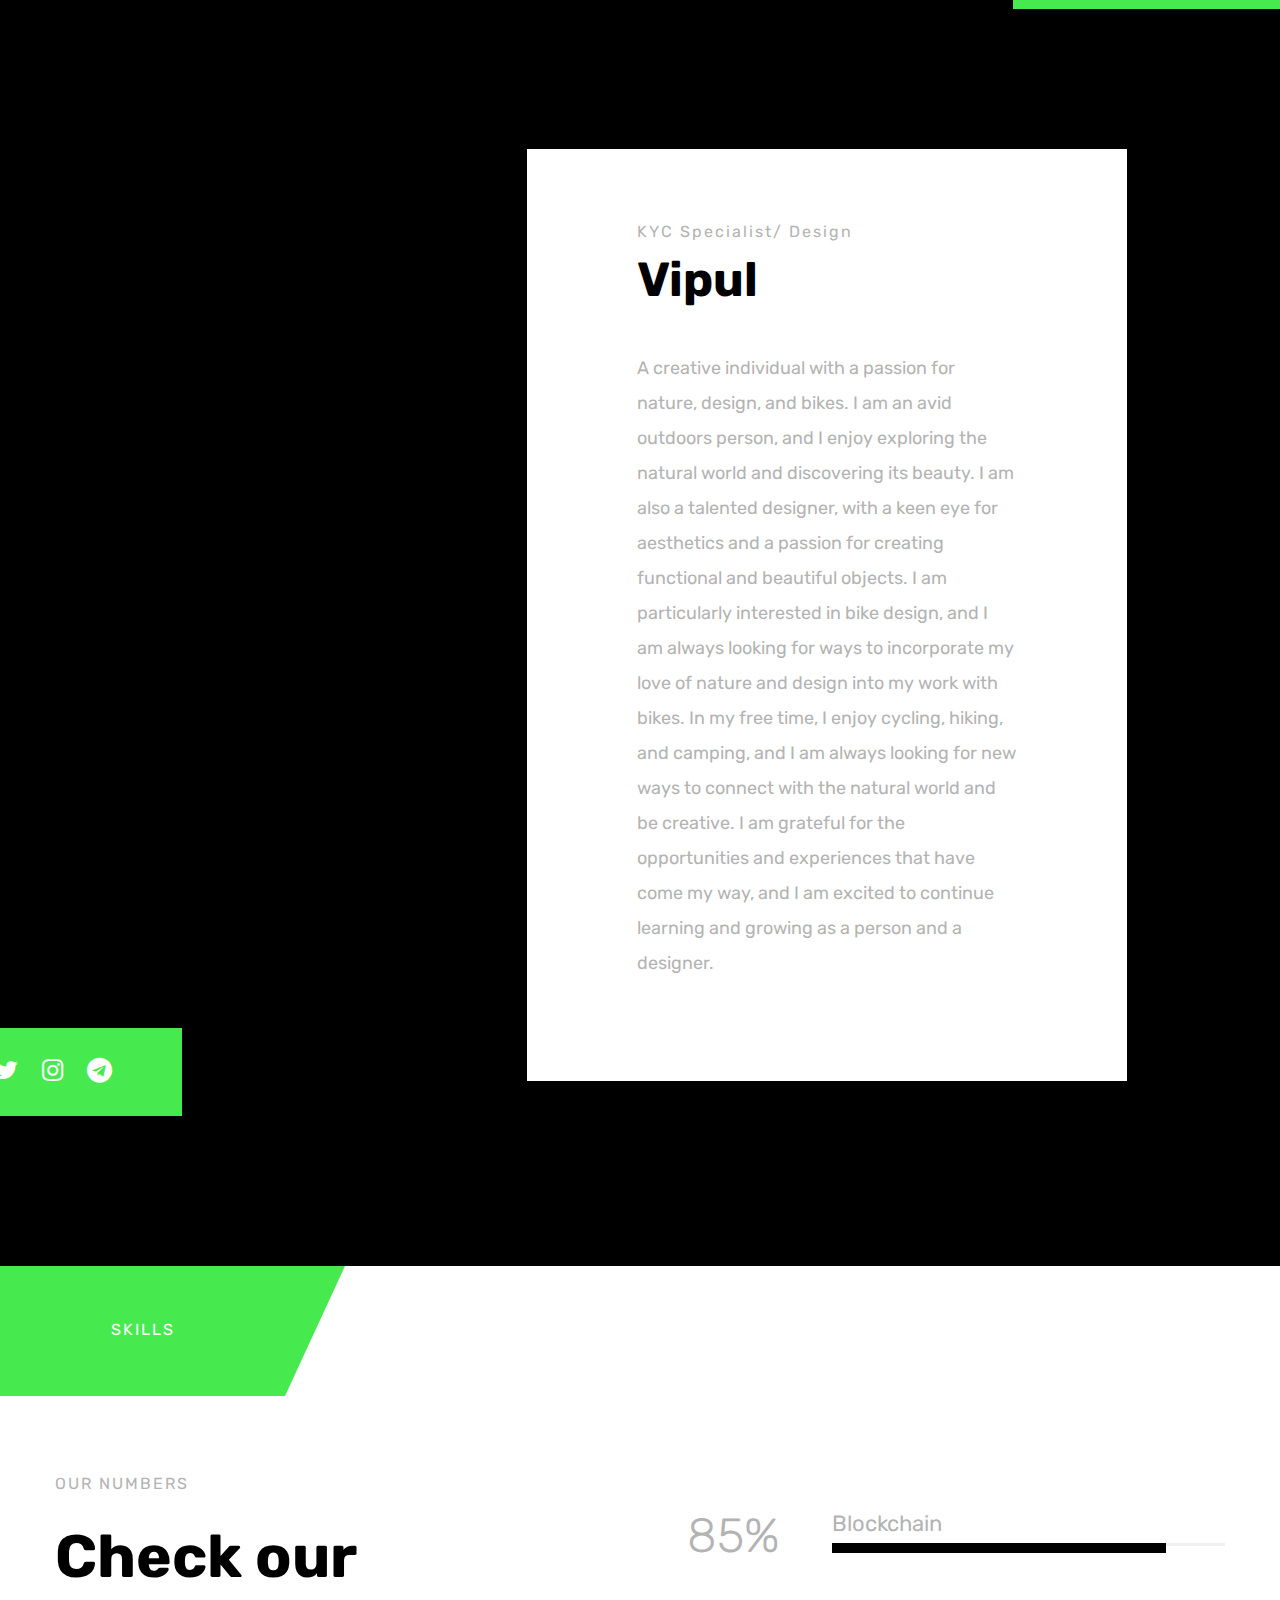
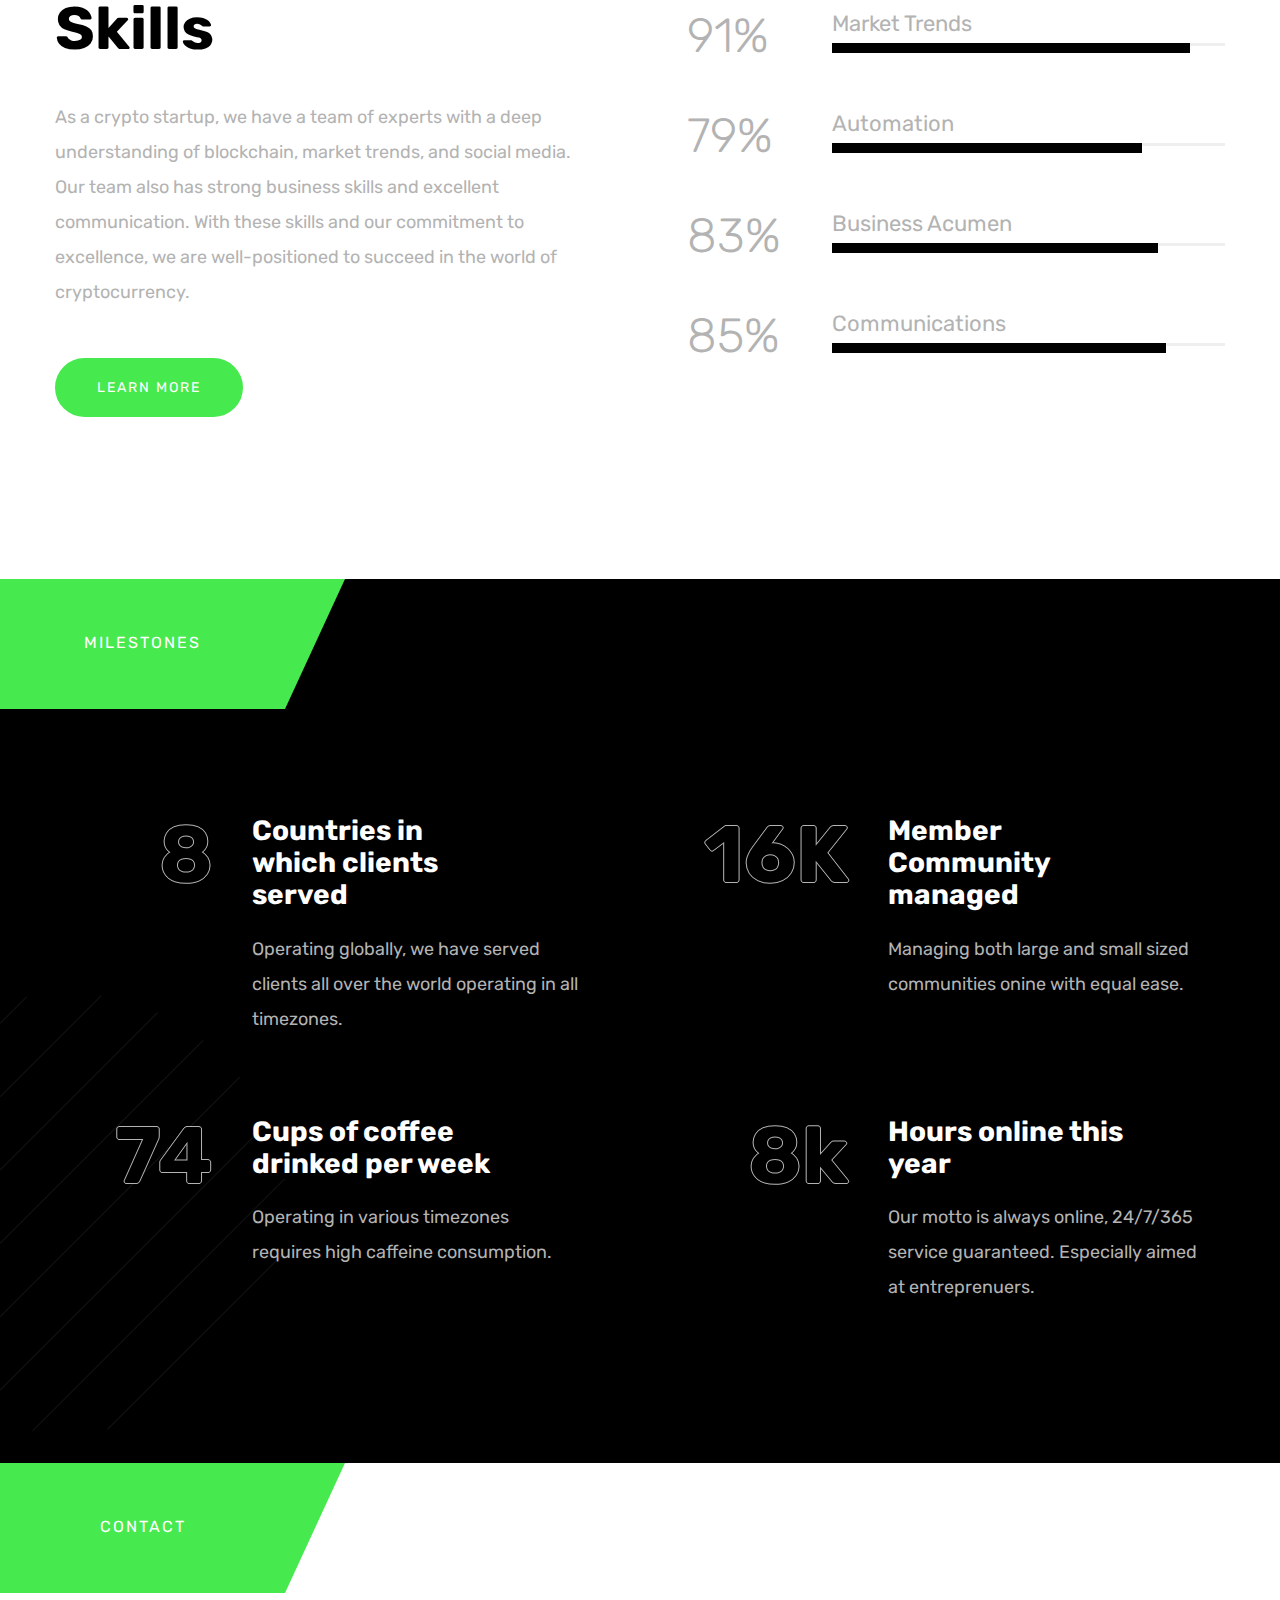
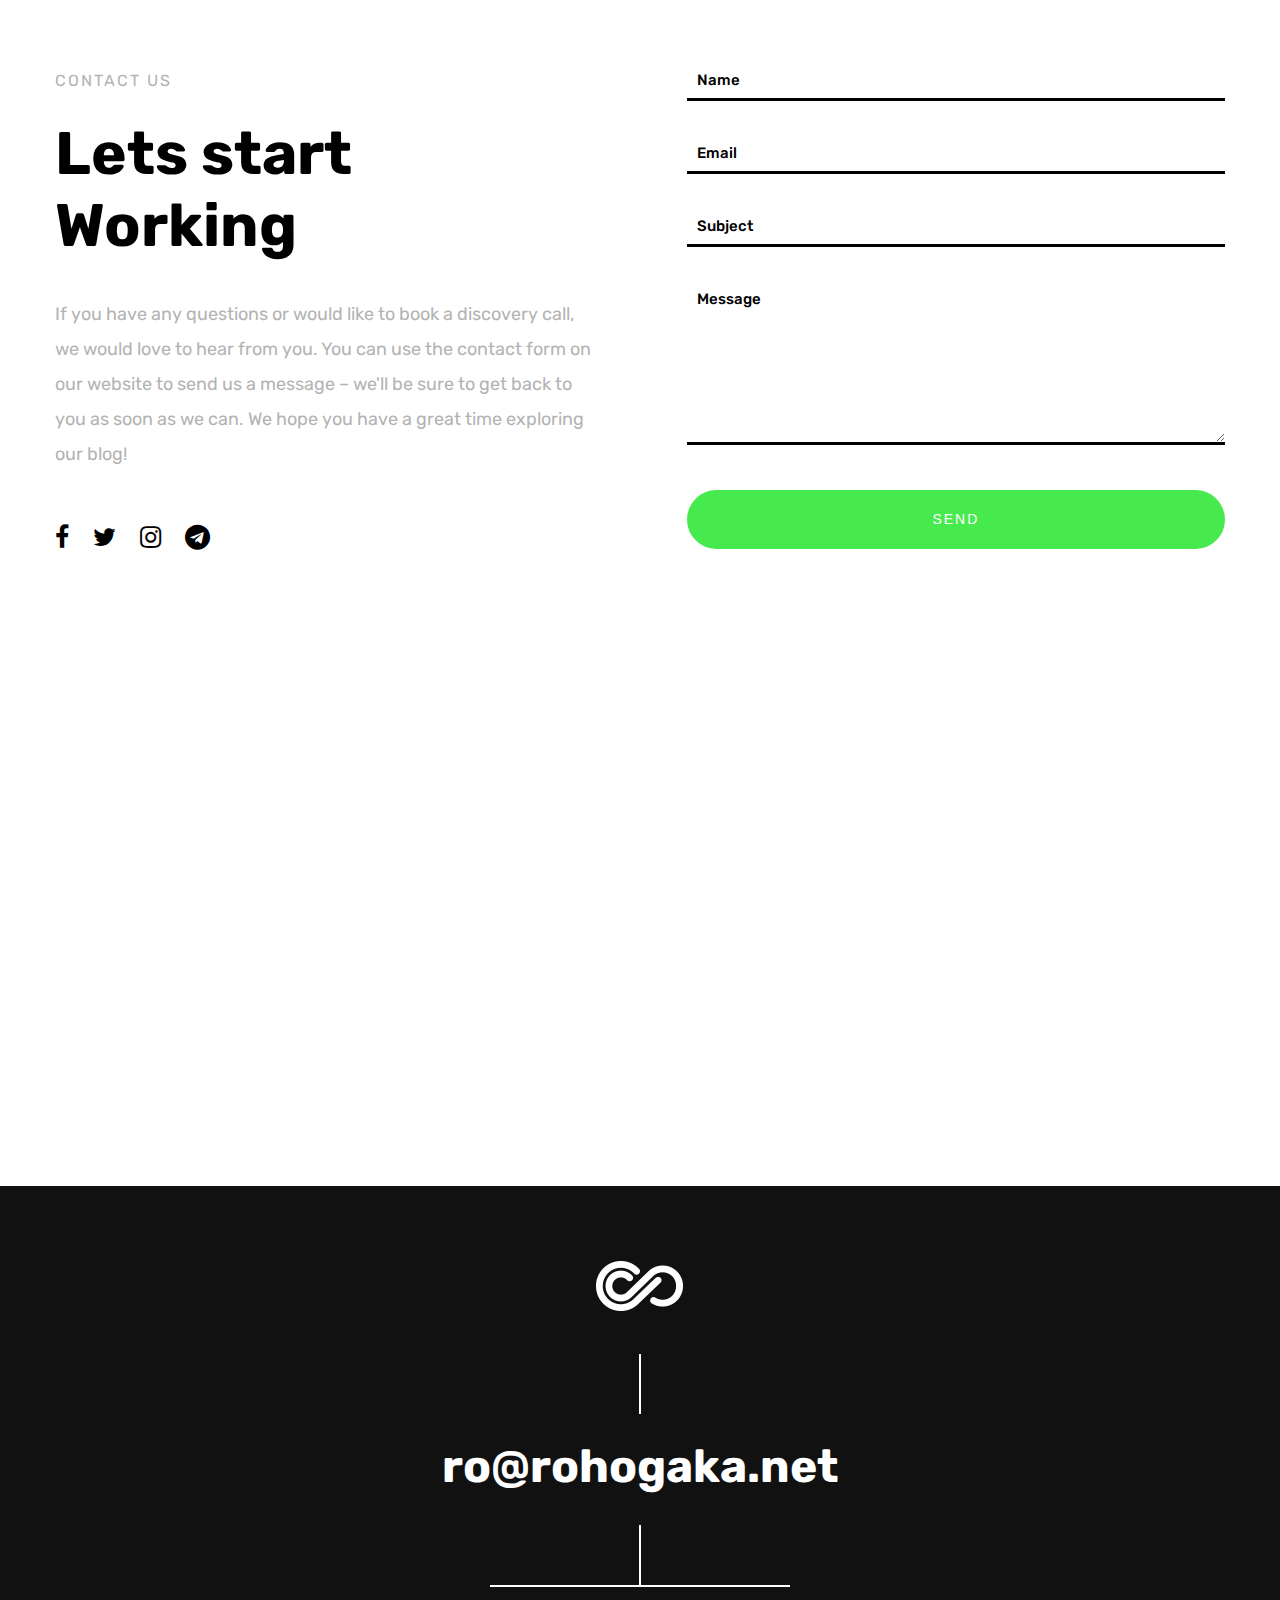
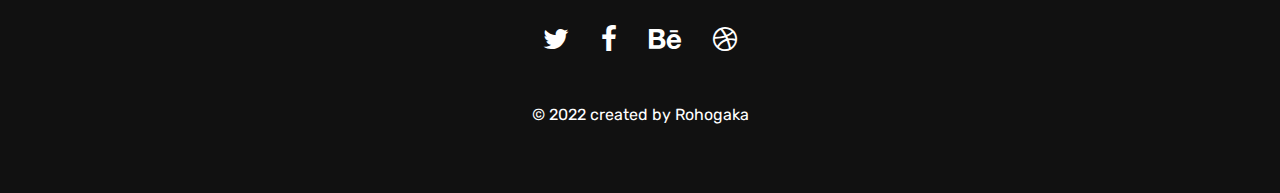
==== commit 962d8a54: "Addition of search bar" ====
--- a/index.html
+++ b/index.html
@@ -26,7 +26,62 @@
                 <img src="images/preloader.gif" alt="Seppo">
             </div>       
 
-                            
+            <header class="header-holder">             
+                <div class="menu-wrapper center-relative relative">             
+                    <div class="header-logo">
+                        <a href="index.html">
+                            <img src="images/logo.png" alt="Seppo">
+                        </a>               
+                    </div>
+
+                    <div class="toggle-holder">
+                        <div id="toggle">
+                            <div class="first-menu-line"></div>
+                            <div class="second-menu-line"></div>
+                            <div class="third-menu-line"></div>
+                        </div>
+                    </div>
+
+                    <div class="menu-holder">
+                        <nav id="header-main-menu">
+                            <ul class="main-menu sm sm-clean">
+                                <li>
+                                    <a href="#home">Home</a>
+                                </li>
+                                <li>
+                                    <a href="#services">Services</a>
+                                </li>
+                                <li>
+                                    <a href="#about">About</a>
+                                </li>
+                                <li>
+                                    <a href="#clients">Clients</a>
+                                </li>
+                                <li>
+                                    <a href="#news">Blog</a>
+                                </li>
+                                <li>
+                                    <a href="#portfolio">Portfolio</a>
+                                </li>
+                                                                <li>
+                                    <a href="#team">Team</a>
+                                </li>
+                                <li>
+                                    <a href="#skills">Skills</a>
+                                </li>
+                                <li>
+                                    <a href="#millstones">Milestones</a>
+                                </li>
+                                <li>
+                                    <a href="#contact">Contact</a>
+                                </li>
+                            </ul>
+                        </nav>                       
+                    </div>
+                    <div class="clear"></div>   
+                </div>
+            </header>                  
+               
 
             <div id="content" class="site-content center-relative">        
 
--- a/style.css
+++ b/style.css
@@ -964,6 +964,8 @@
     max-width: 100%;
     font-size: 0;
     line-height: 0;
+    display: flex;
+    flex-wrap: wrap;
 }
 
 .grid-sizer {
@@ -976,6 +978,8 @@
     line-height: 0;
     width: 100%;
     overflow: hidden;
+    box-sizing: border-box;
+    padding: 0;
 }
 
 .grid-item.p_one_fourth {
@@ -989,9 +993,43 @@
 .grid-item.p_three_fourth {
     width: 75%;
 }
+.grid-item.p_height_three_fourth {
+    height: 75% !important;
+}
+.grid-item.p_height_one_fourth {
+    height: 25% !important;
+}
 
 .grid-item.p_one {
     width: 100%;
+}
+
+/*testing*/
+
+
+.p_one_fourth {
+    flex: 1 1 25%;
+}
+.p_one_half {
+    flex: 1 1 50%;
+    display: flex;
+    flex-direction: column;
+}
+
+/* Nested grid styles */
+.nested-grid-item {
+    box-sizing: border-box;
+    padding: 0;
+}
+.nested-grid-item.top {
+    flex: 3;
+}
+.nested-grid-item.bottom {
+    flex: 1;
+}
+.nested-grid-item img {
+    width: 100%;
+    height: auto;
 }
 
 .grid-item img {
@@ -1017,6 +1055,28 @@
     top: 0;
     opacity: 0;
     transition: opacity .3s ease-in-out;
+}
+
+.nested-grid-item {
+    position: relative; 
+}
+
+.nested-grid-item a.item-link:after {
+    content: "";
+    display: block;
+    position: absolute;
+    width: 100%;
+    height: 100%;
+    background-color: #000;
+    left: 0;
+    top: 0;
+    opacity: 0;
+    transition: opacity .3s ease-in-out;
+}
+
+/* Hover effect */
+.nested-grid-item:hover a.item-link:after {
+    opacity: 0.5; /* Adjust the opacity as needed */
 }
 
 .portfolio-text-holder {
@@ -1263,8 +1323,9 @@
     width: 500px;
 }
 
-#vijay_profile_img {
-    margin-left: 25px;
+#vijay_profile_img
+{
+    margin-left: 23px;
 }
 
 .member-content {
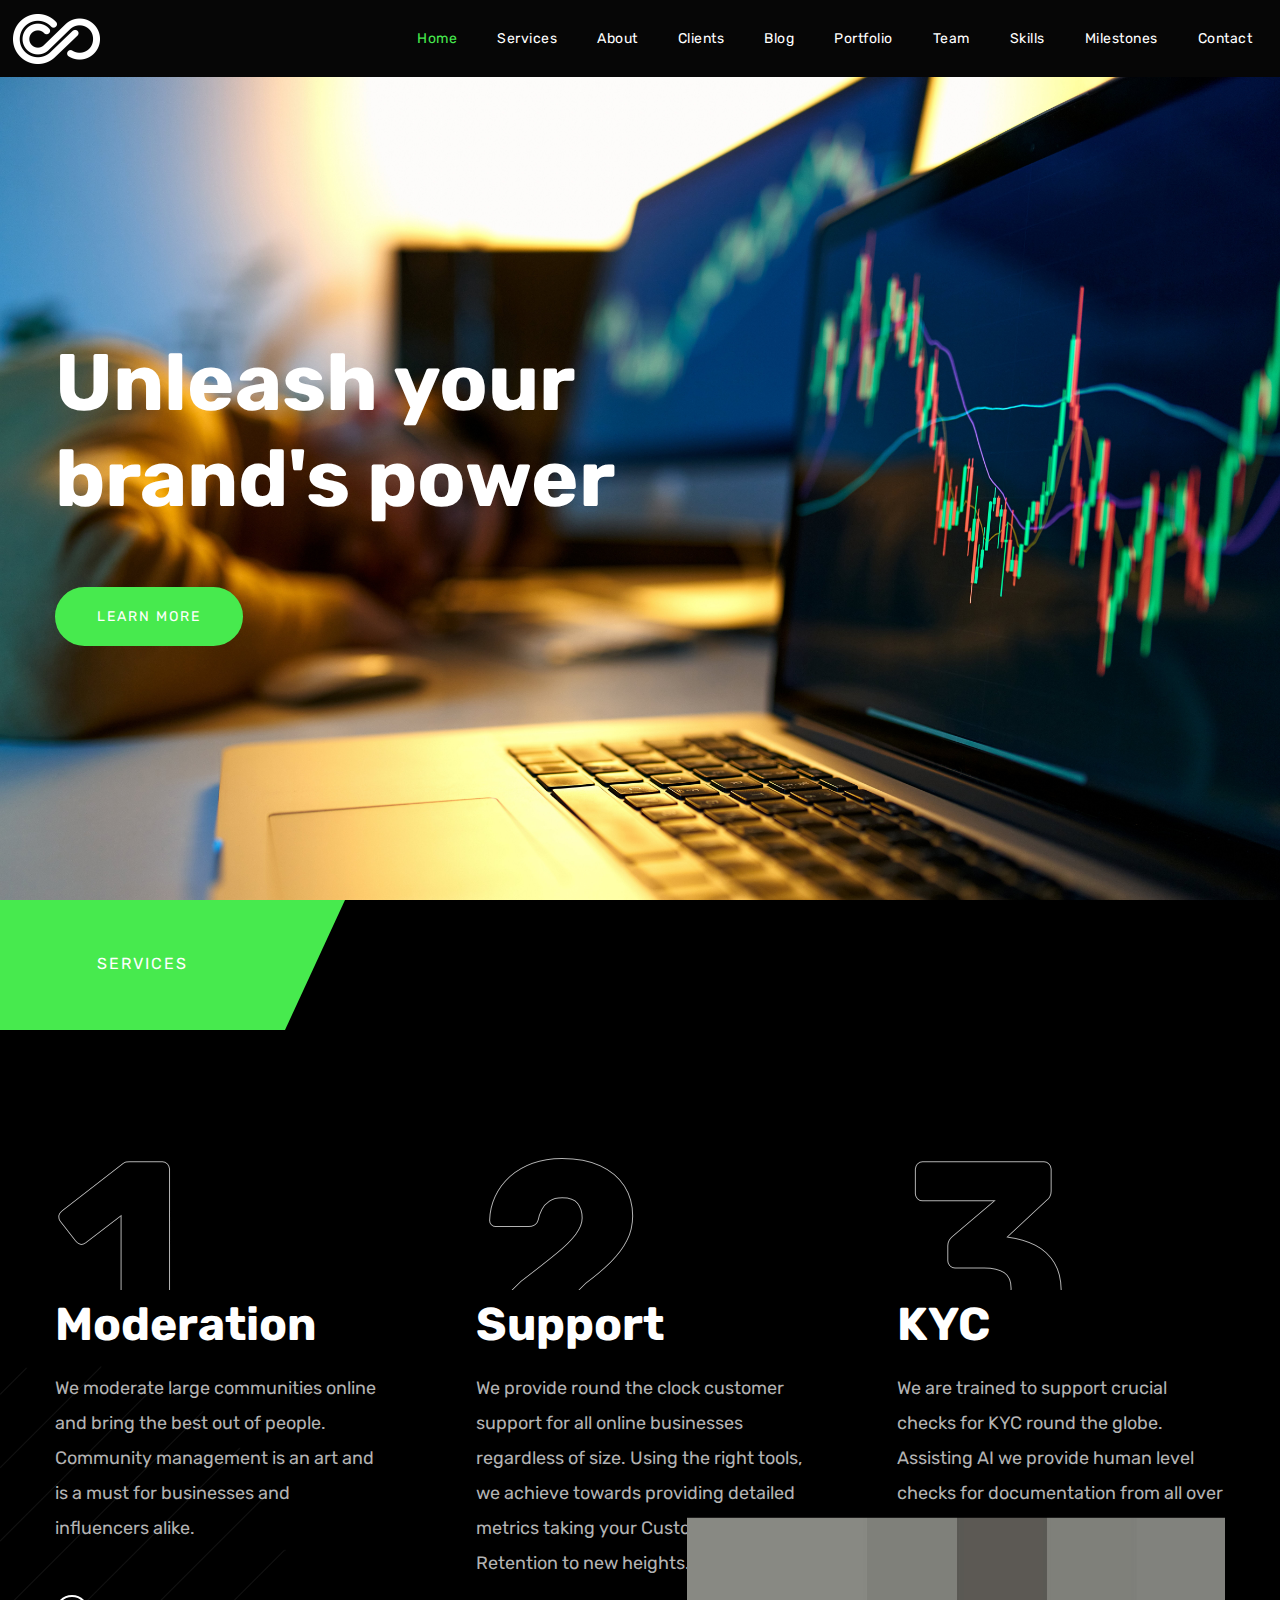
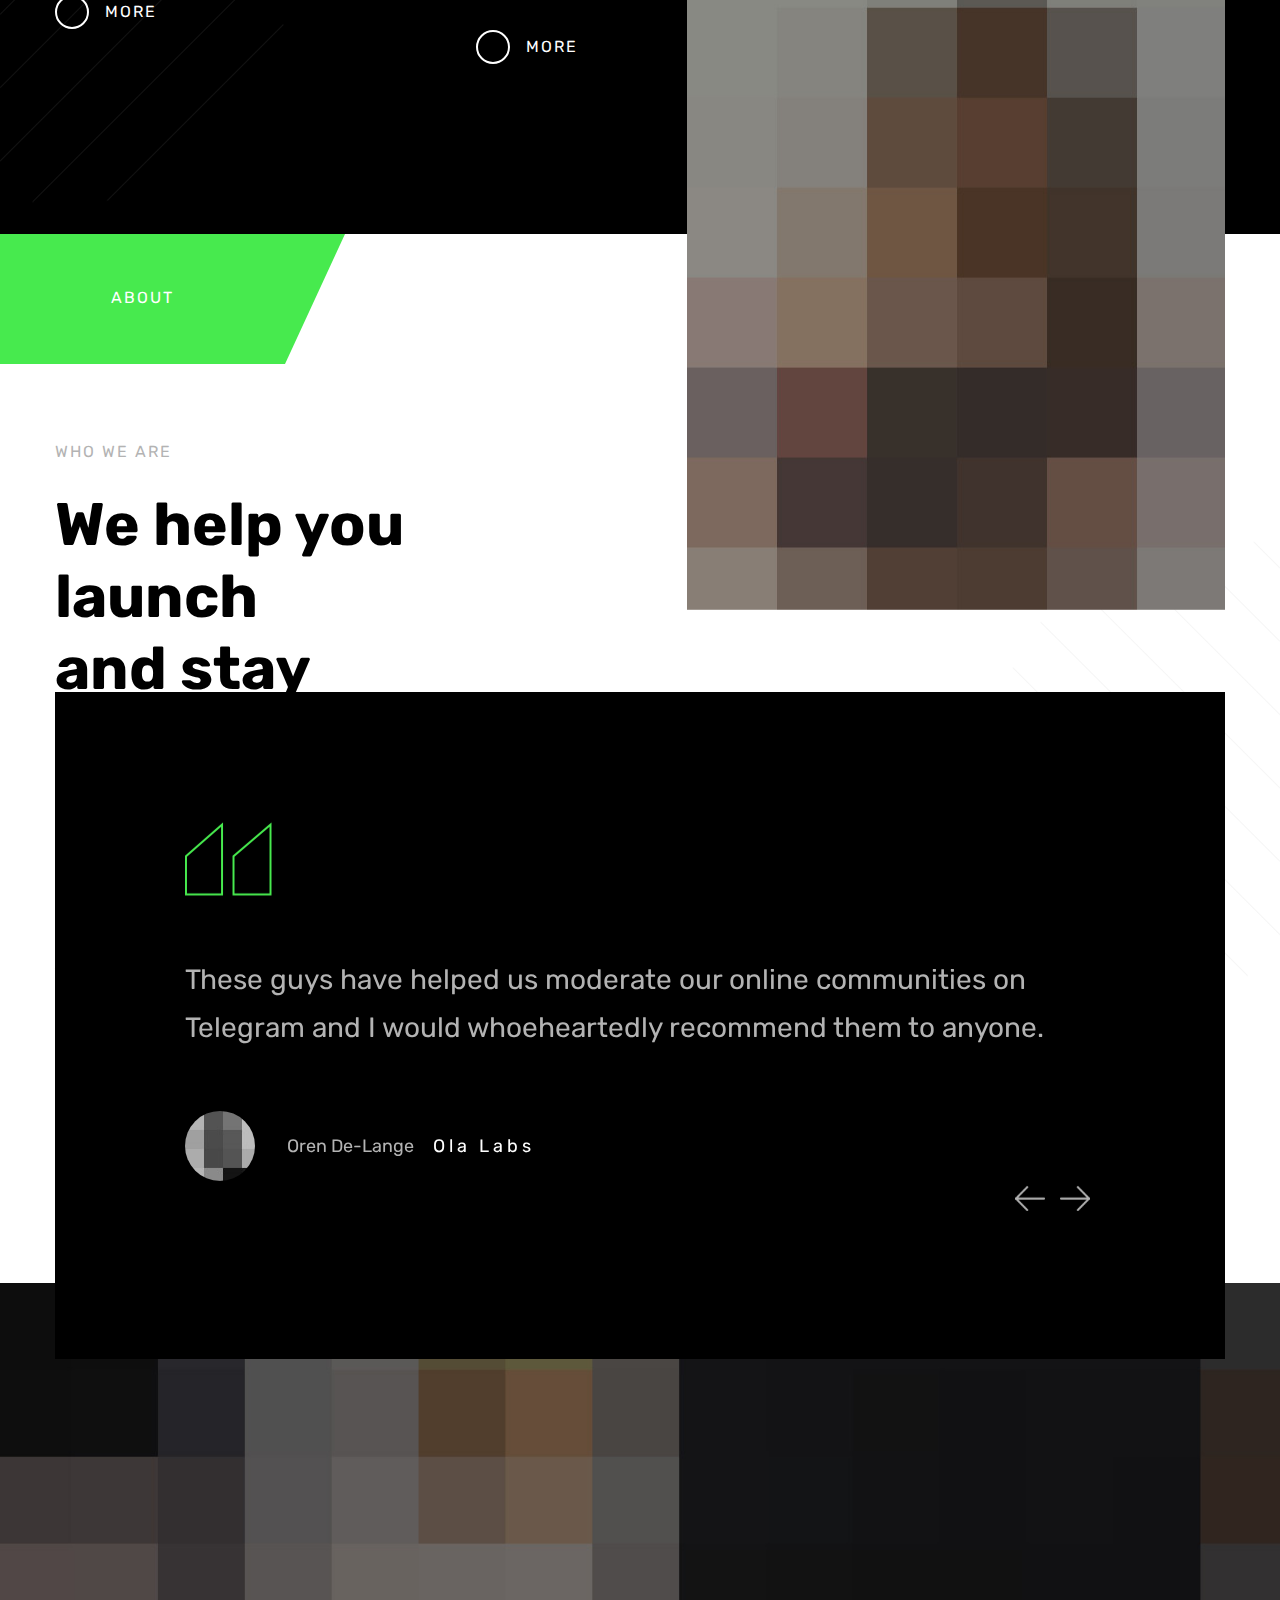
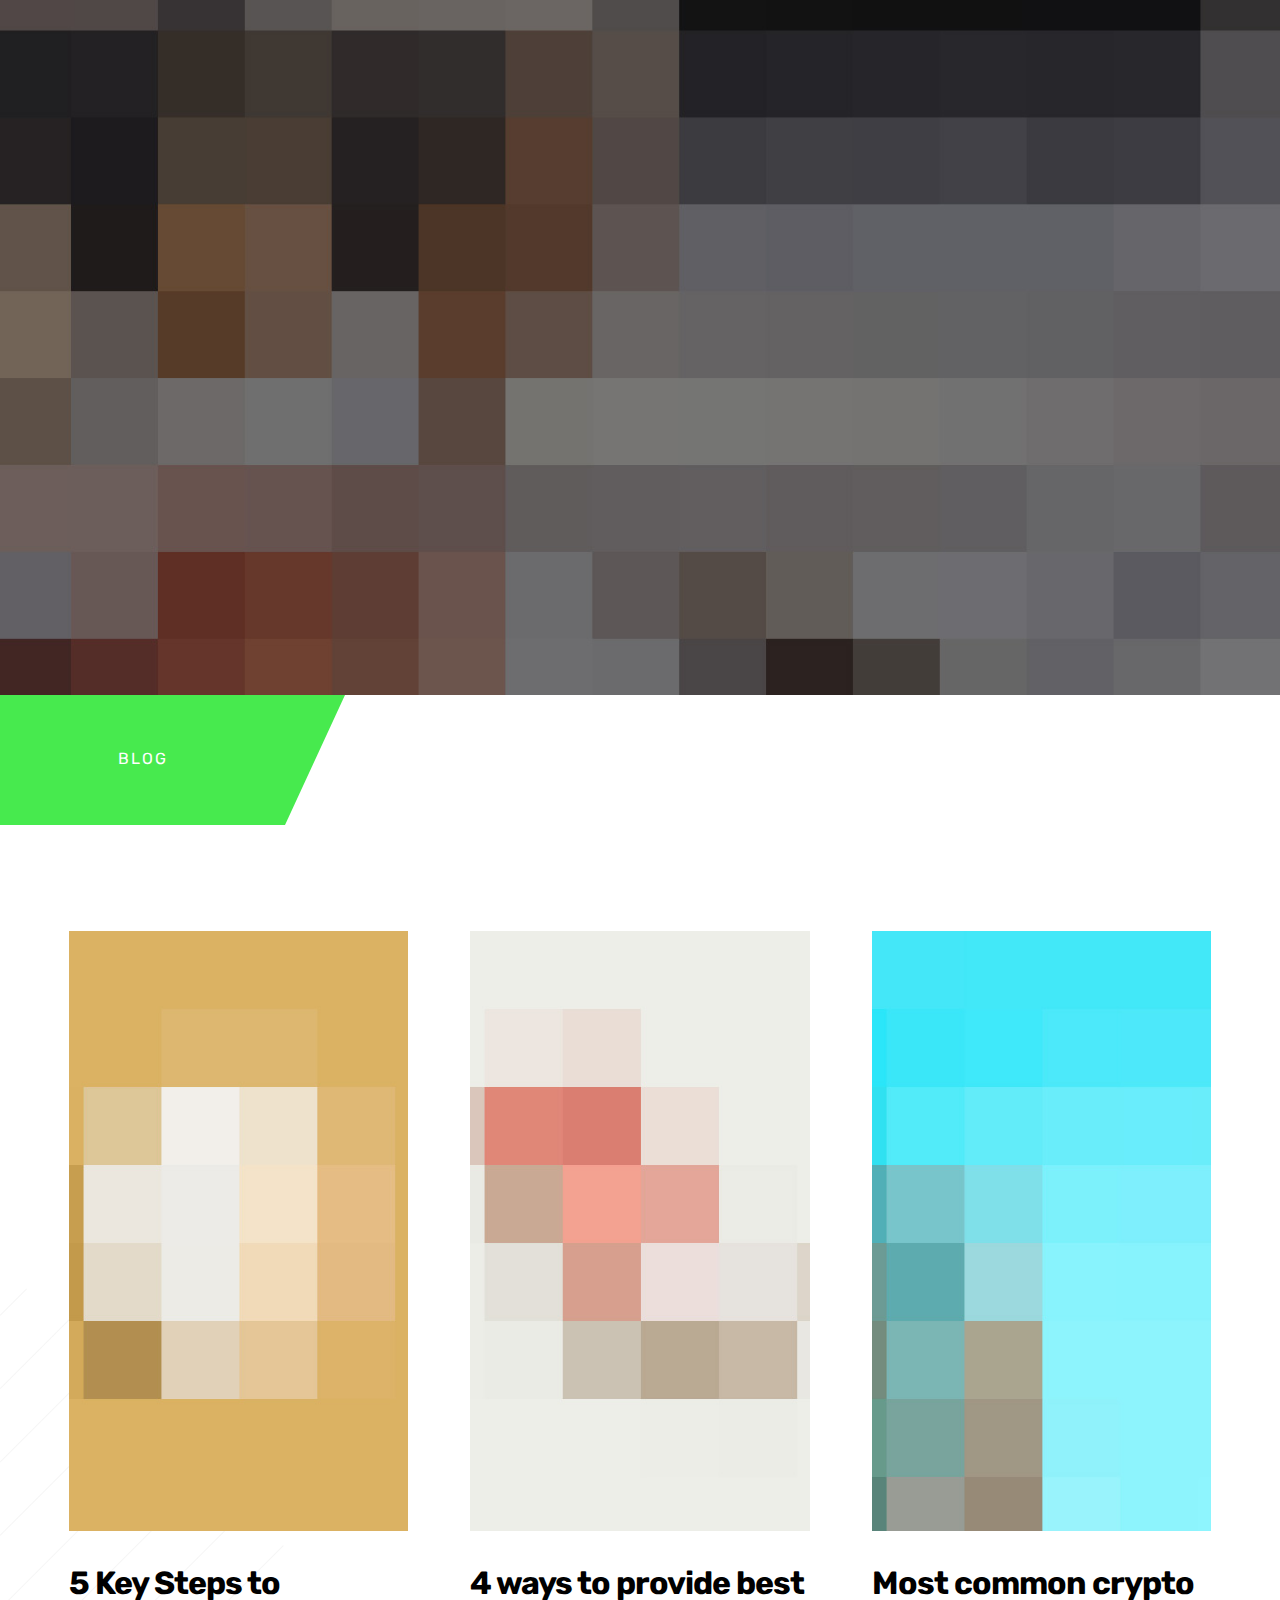
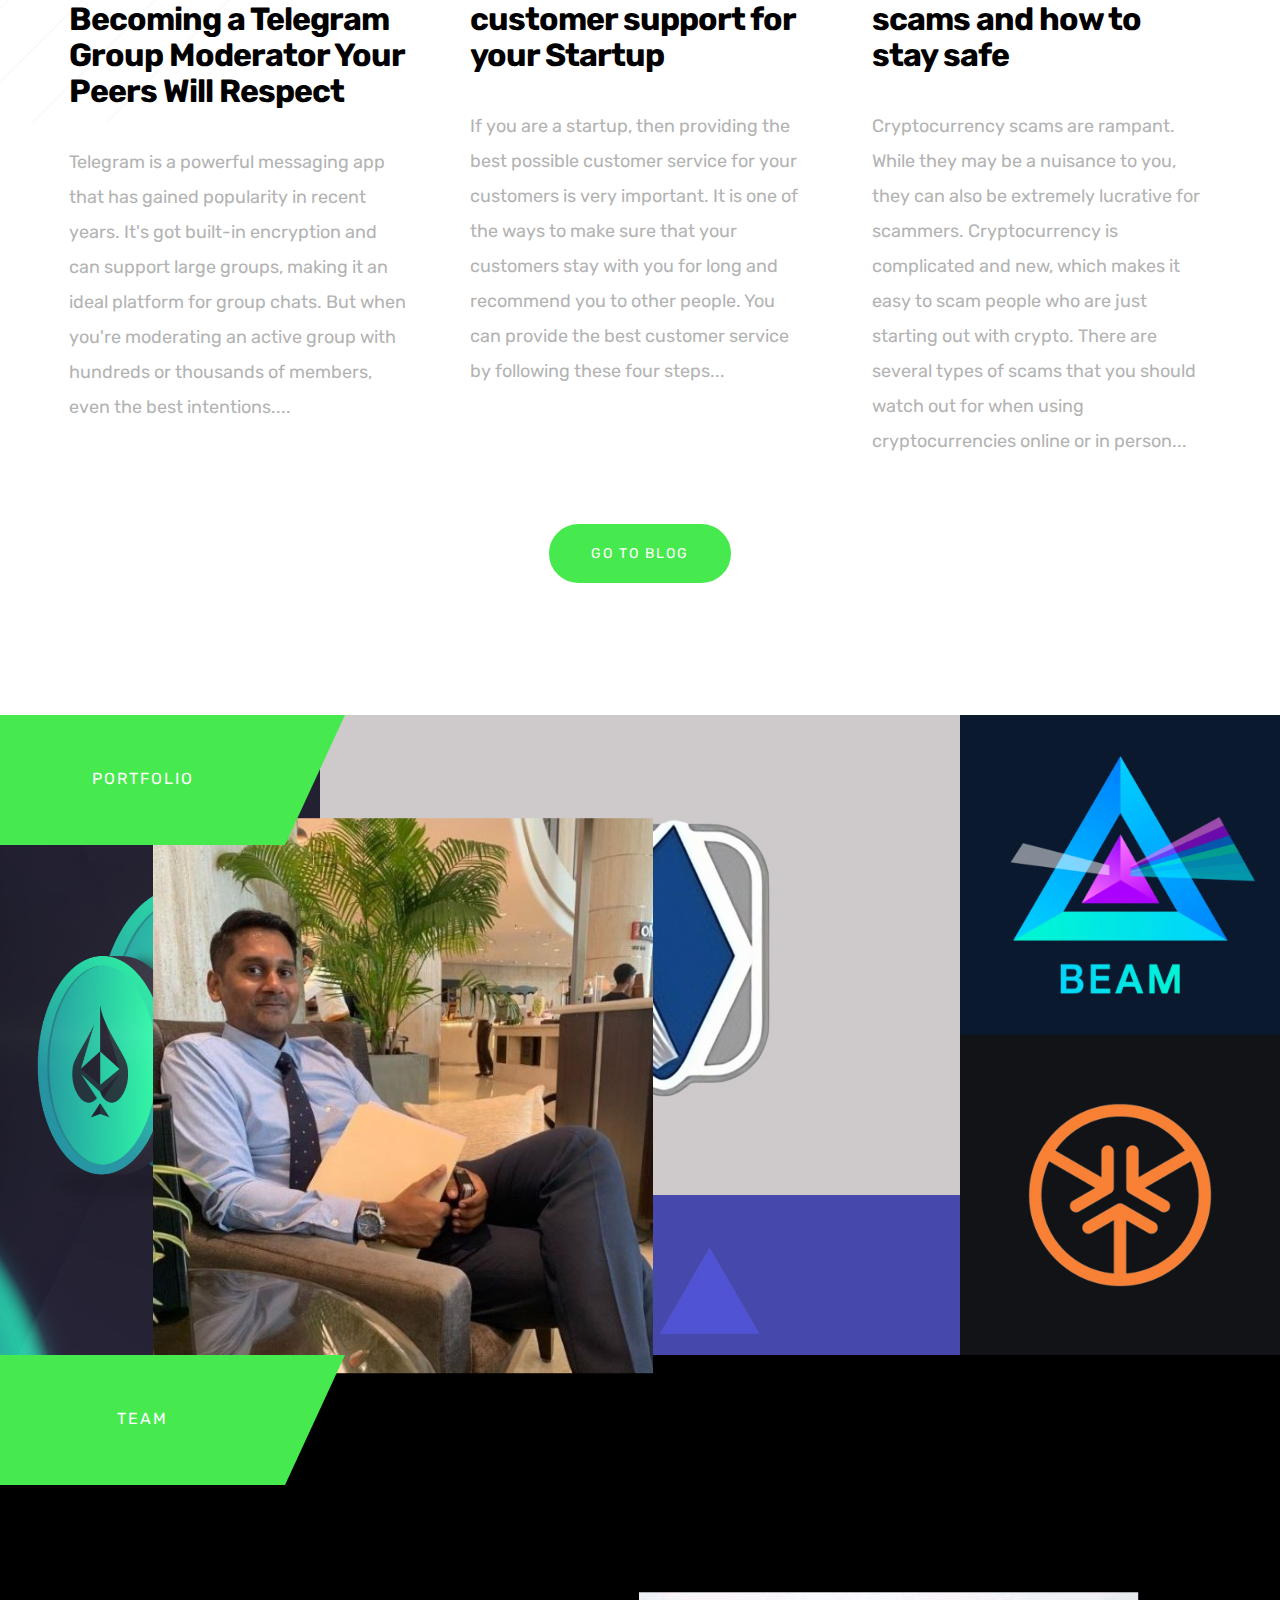
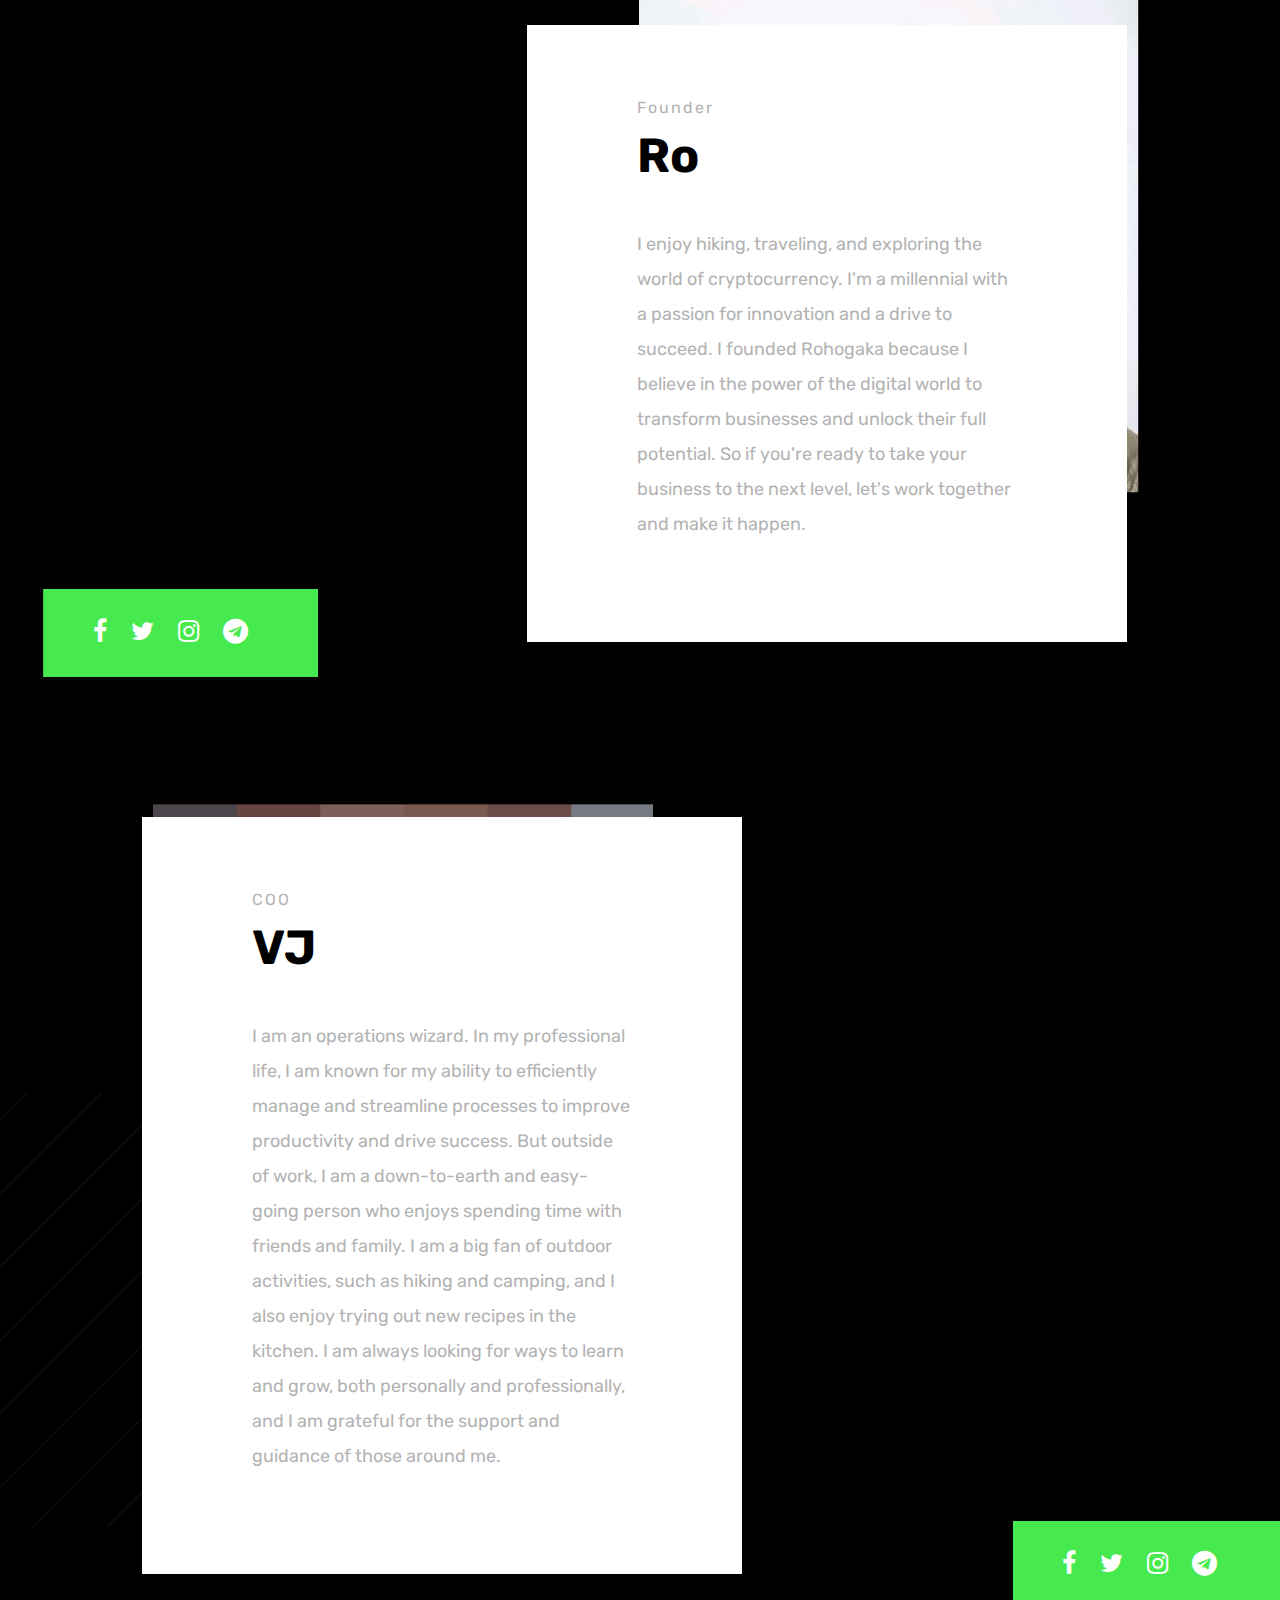
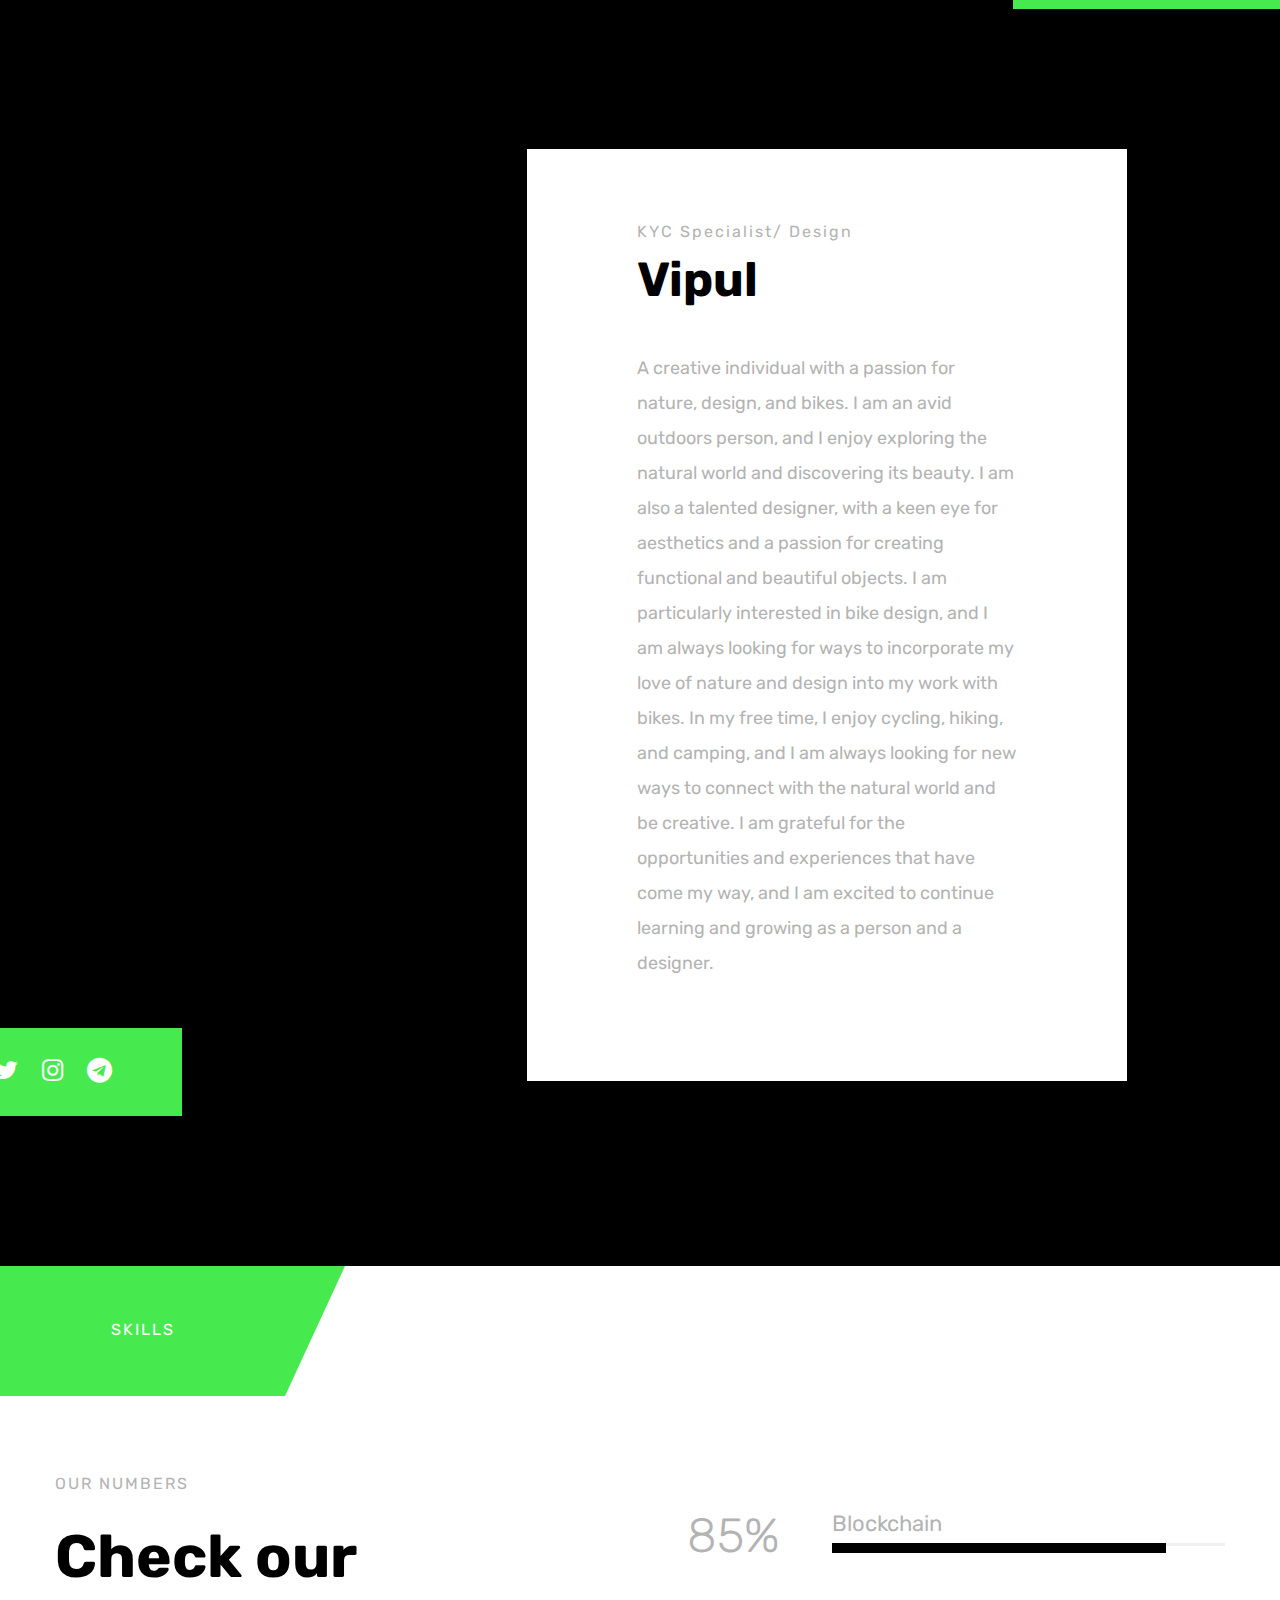
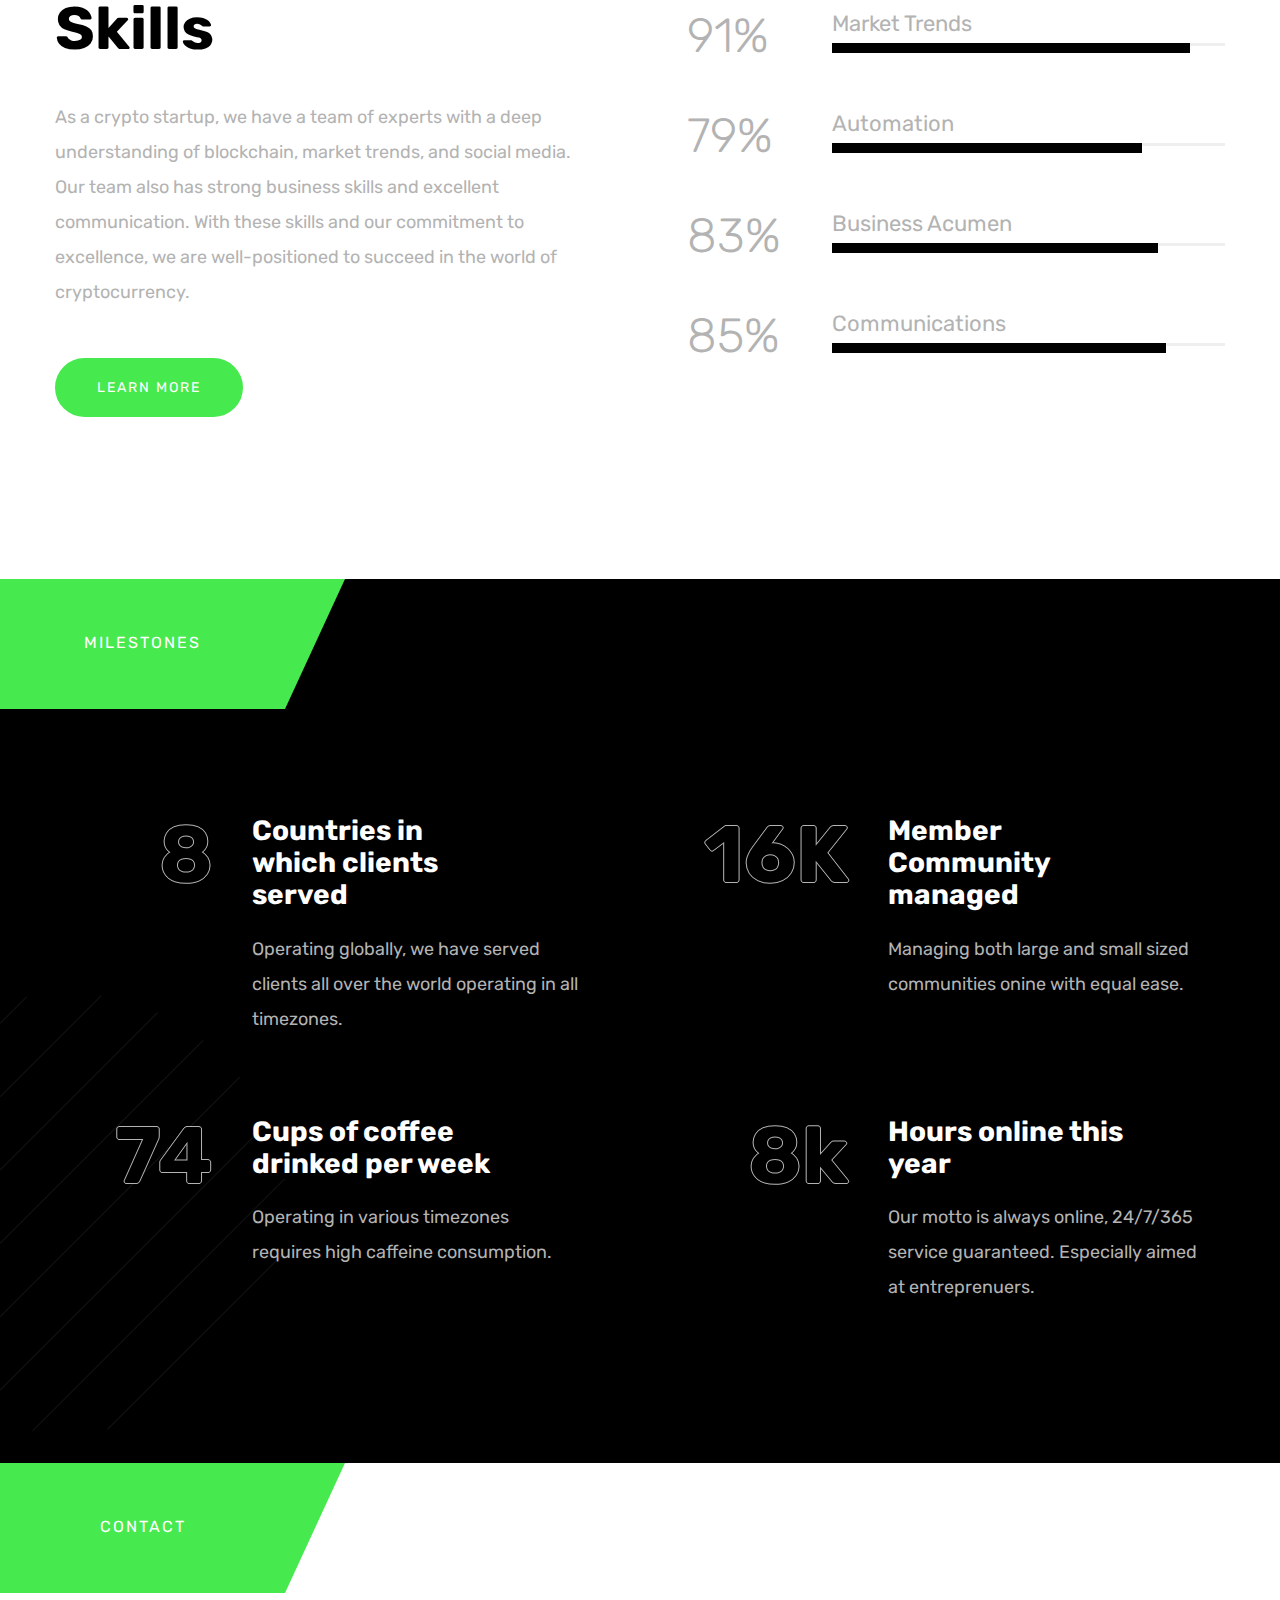
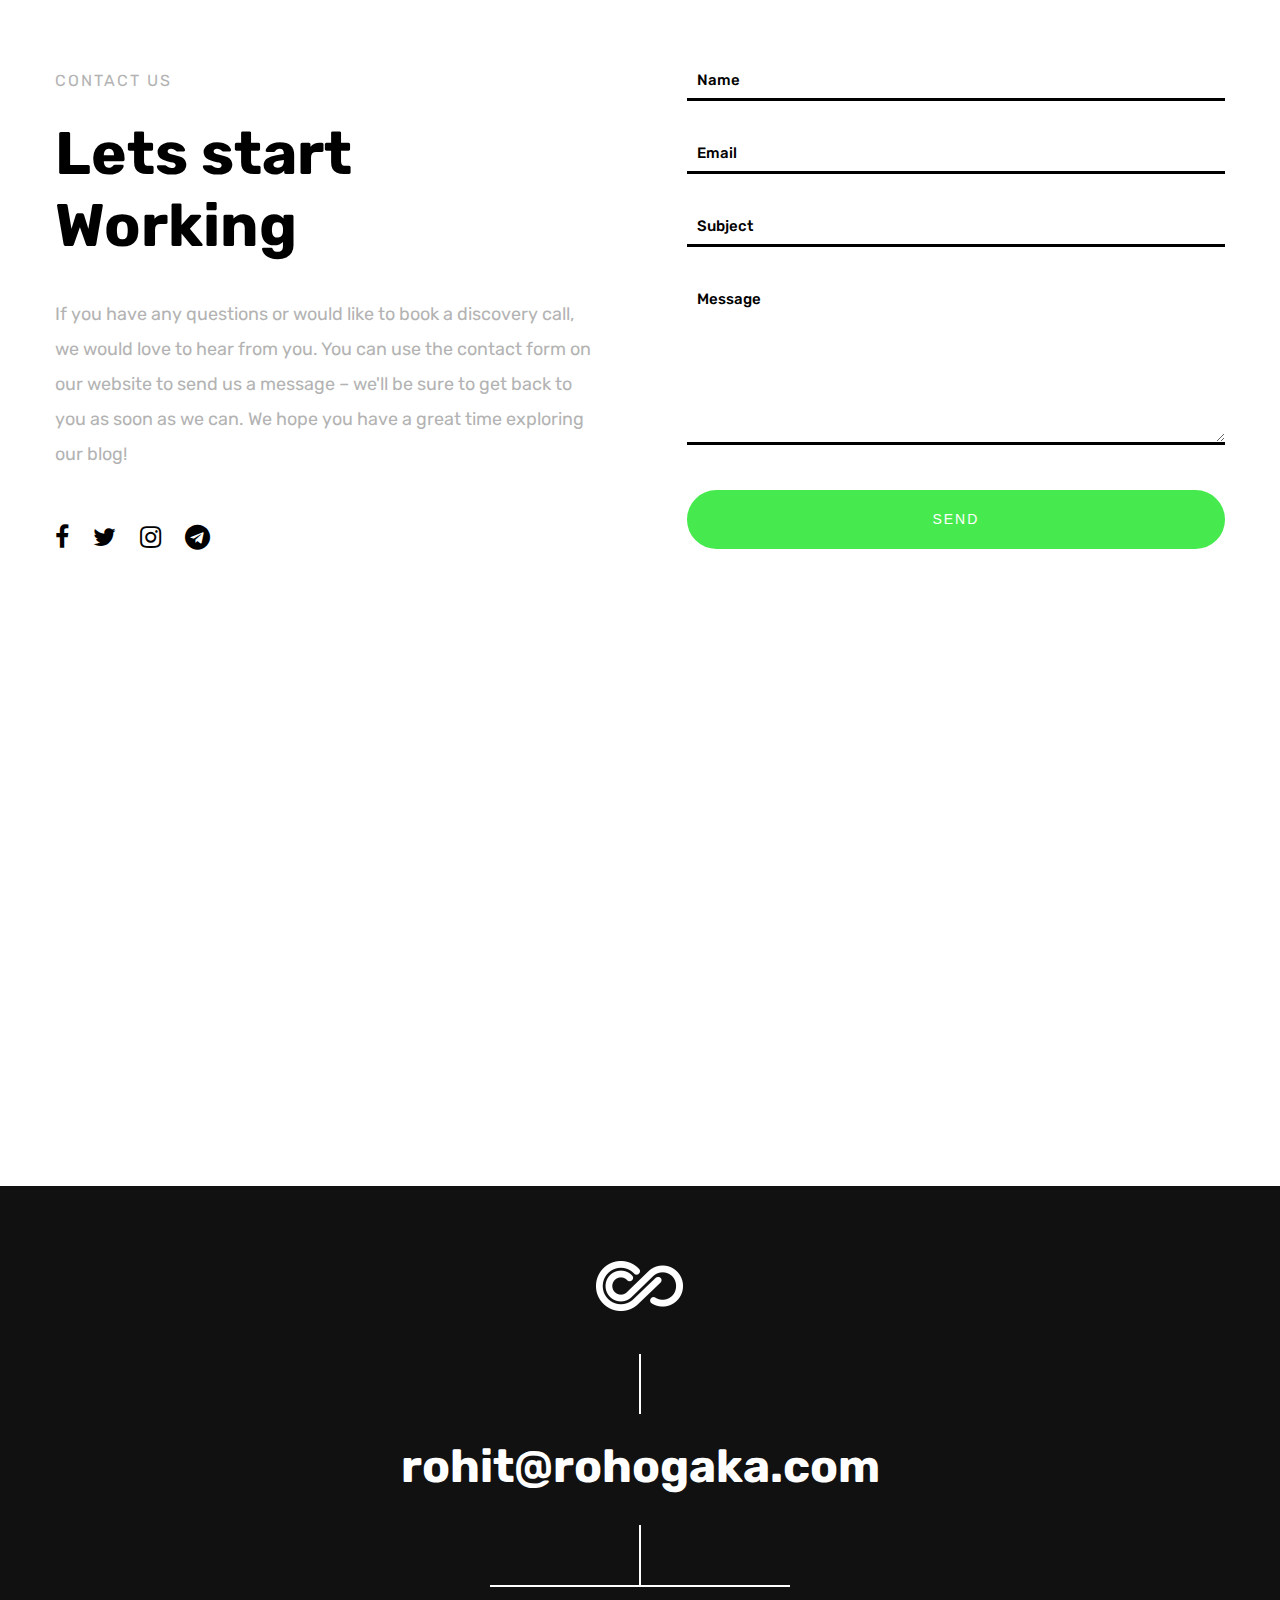
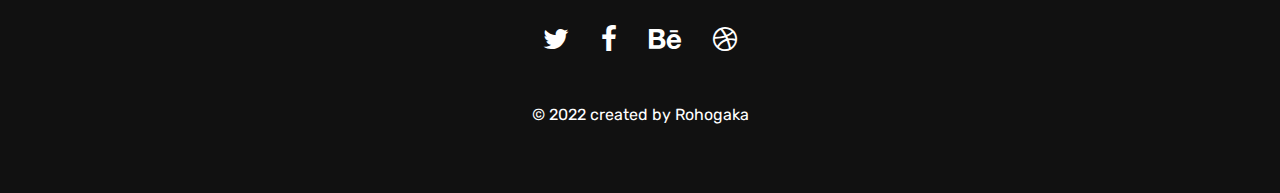
==== commit 0ff7decc: "Change of Email ID" ====
--- a/index.html
+++ b/index.html
@@ -893,7 +893,7 @@
                     </div>        
                     <div class="footer-logo-divider"></div>
                     <div class="footer-mail">            
-                        <a href="mailto:hello@site.com">ro@rohogaka.net</a>
+                        <a href="mailto:hello@site.com">rohit@rohogaka.com</a>
                     </div>
                     <div class="footer-social-divider"></div>
                     <div class="social-holder">
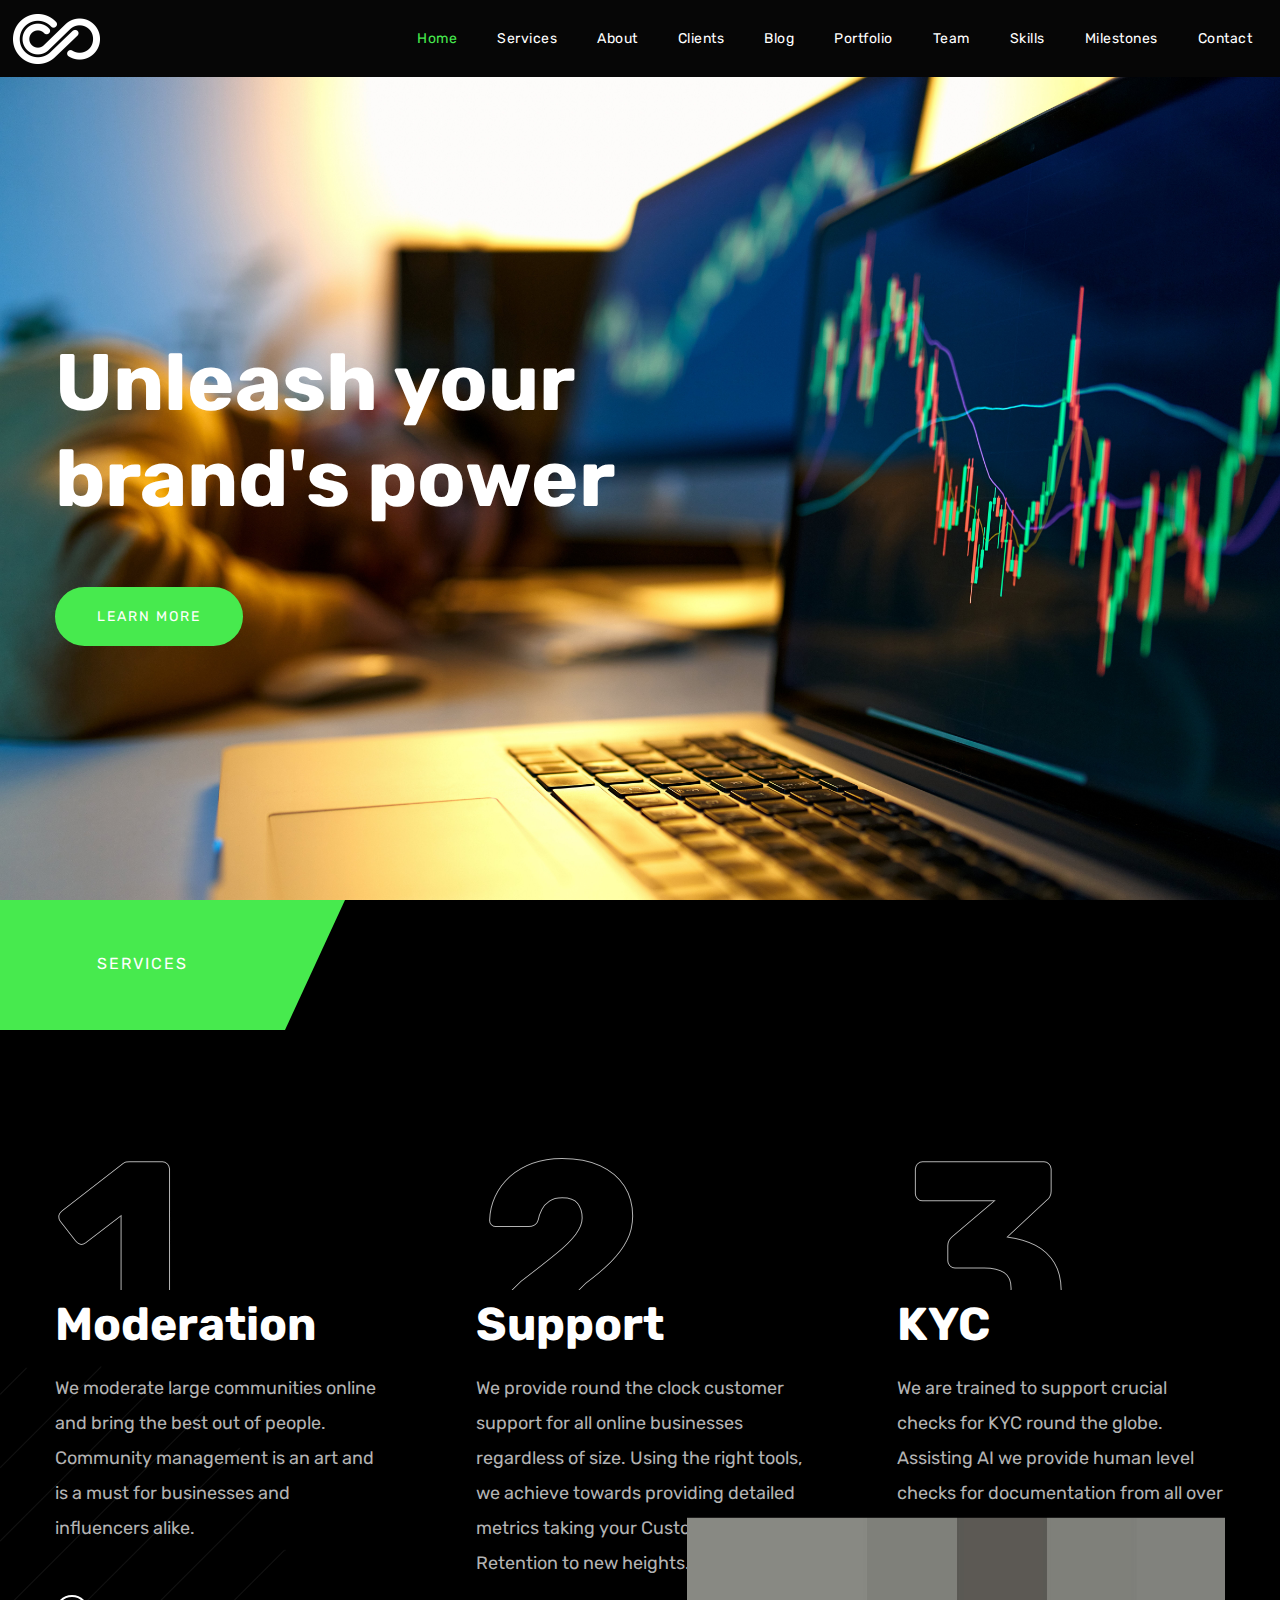
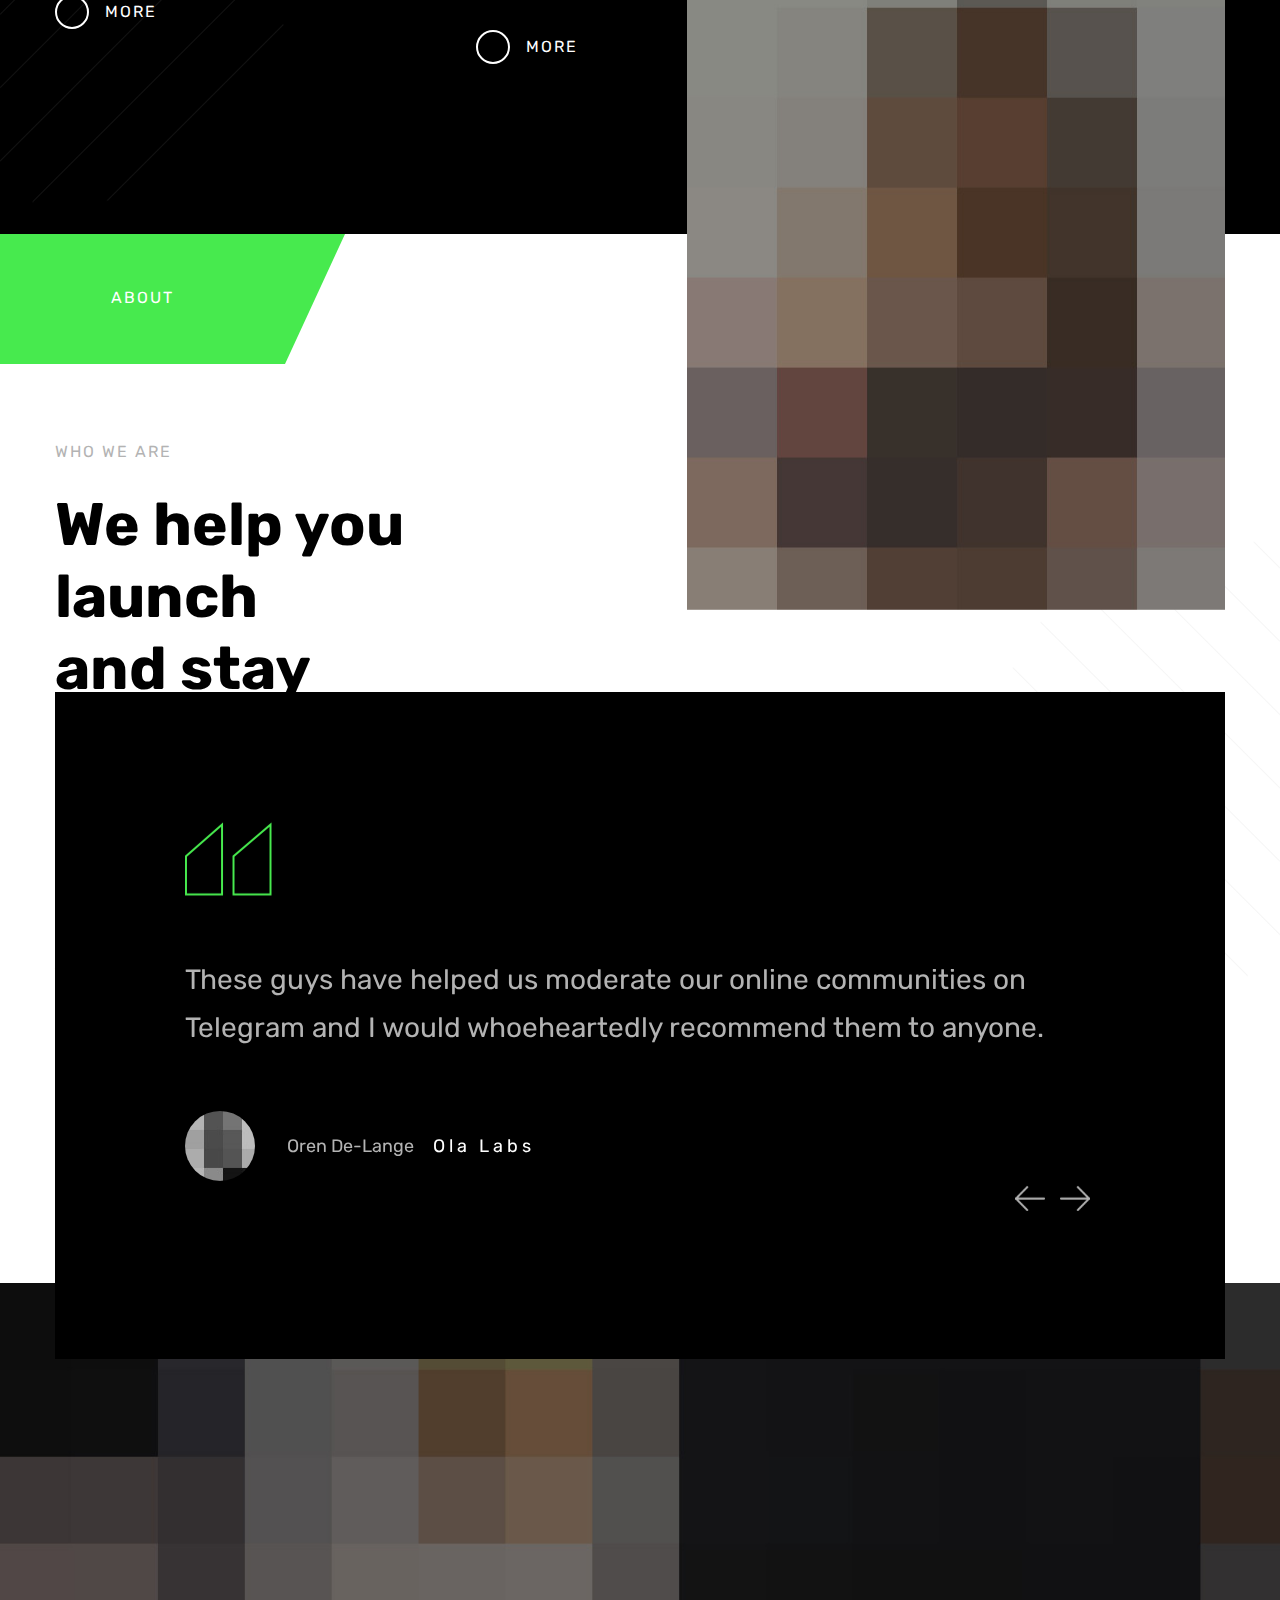
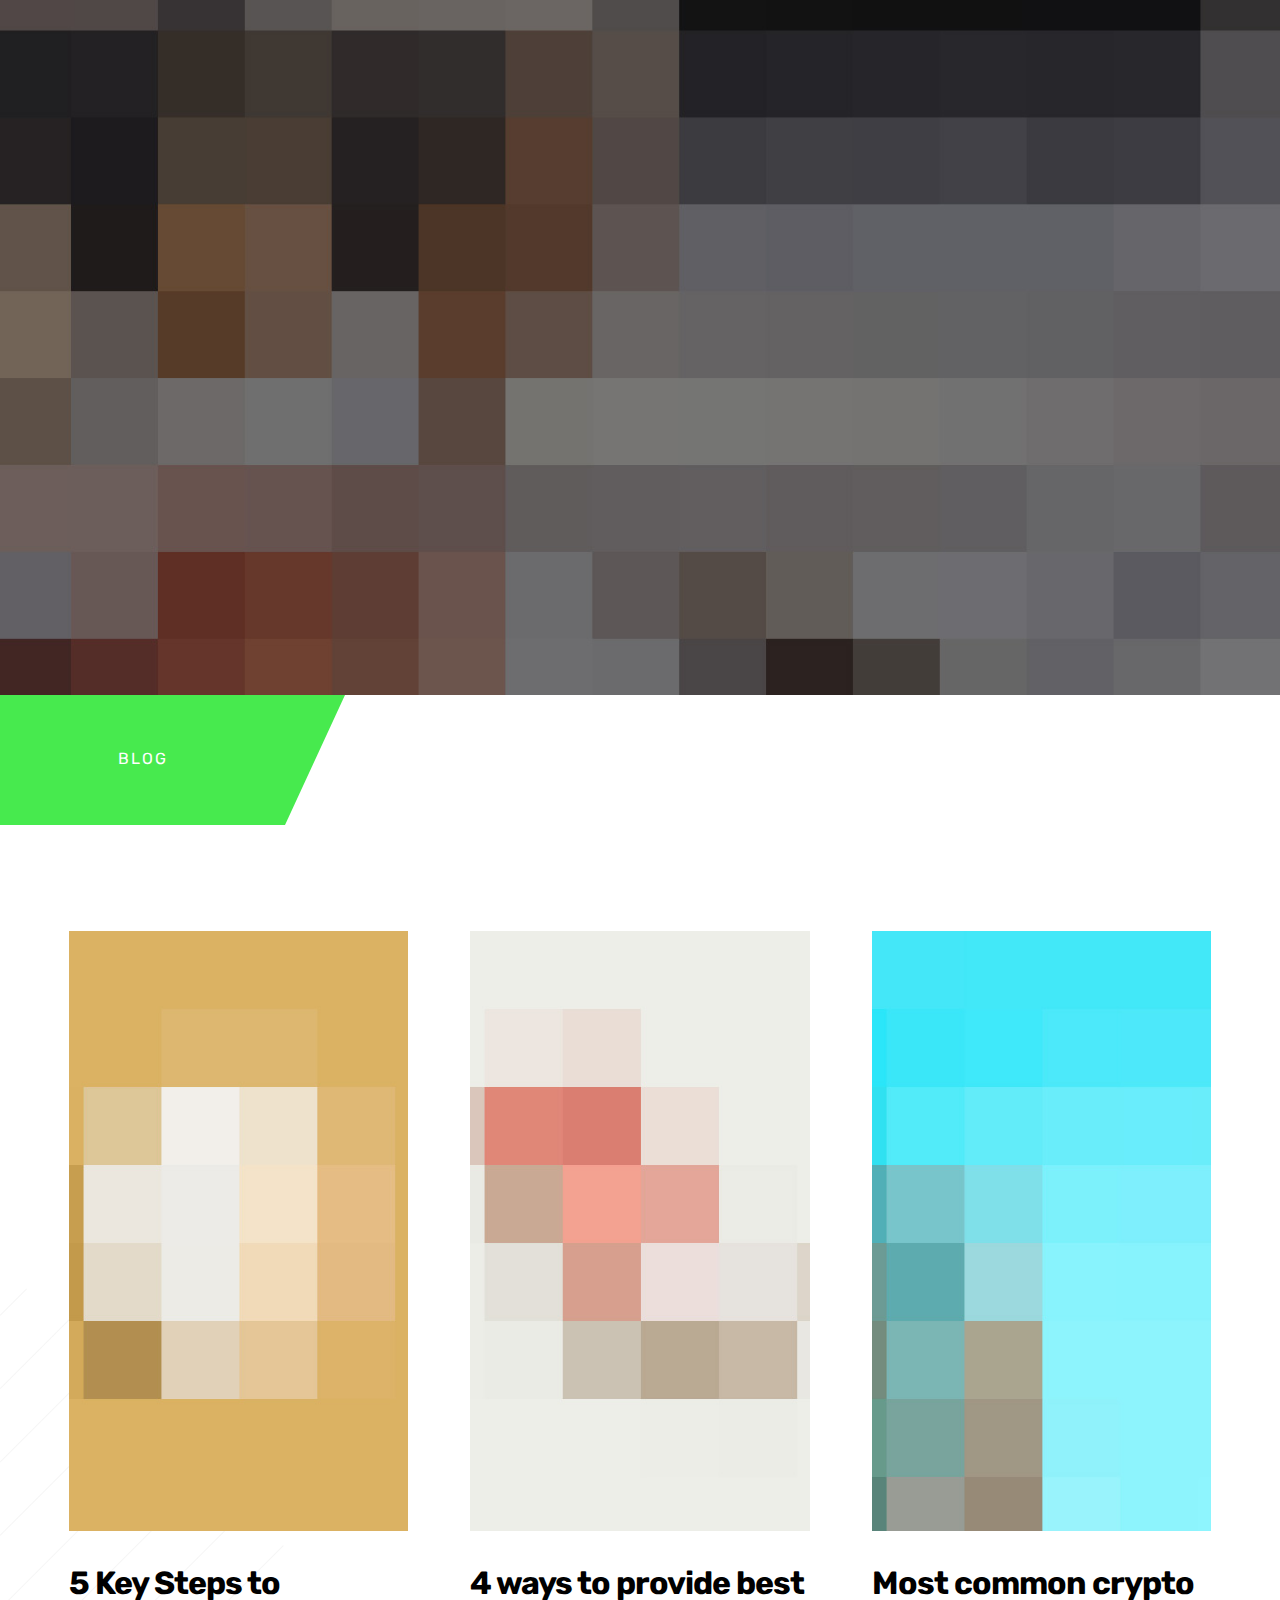
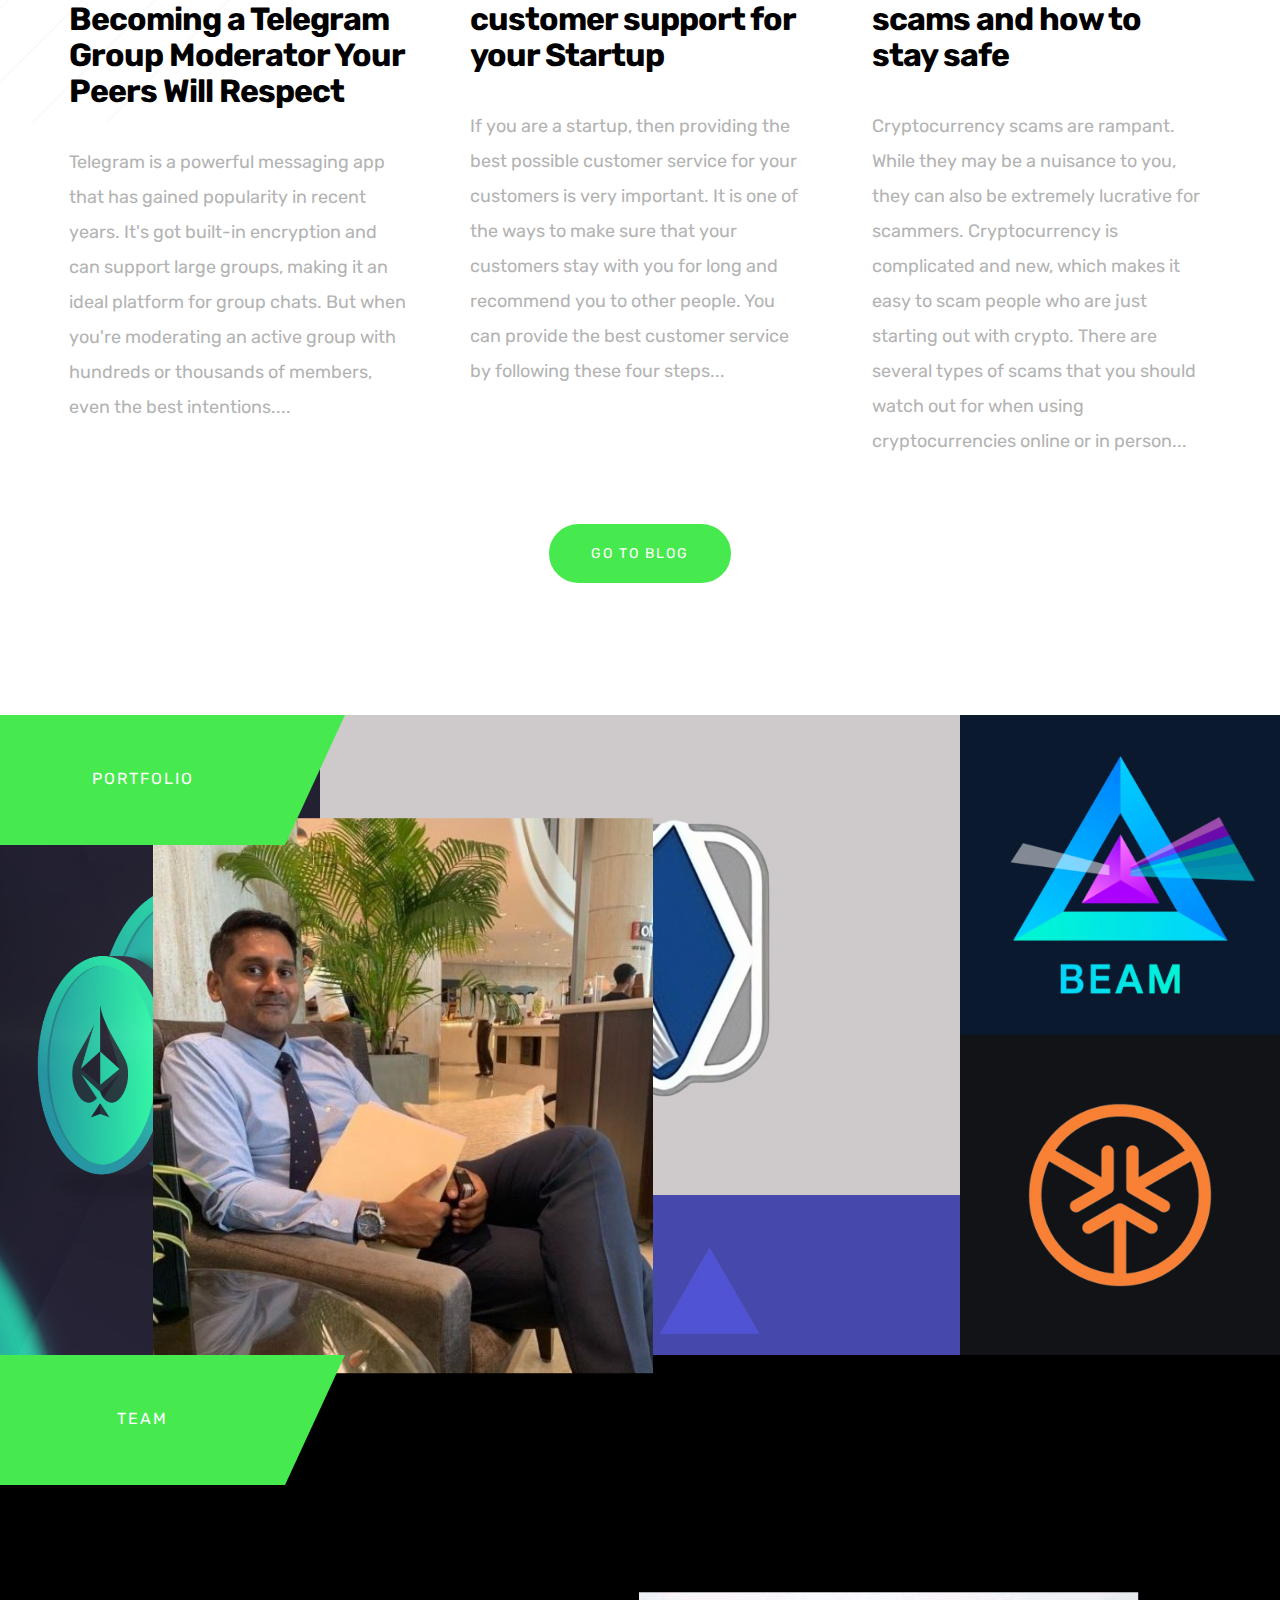
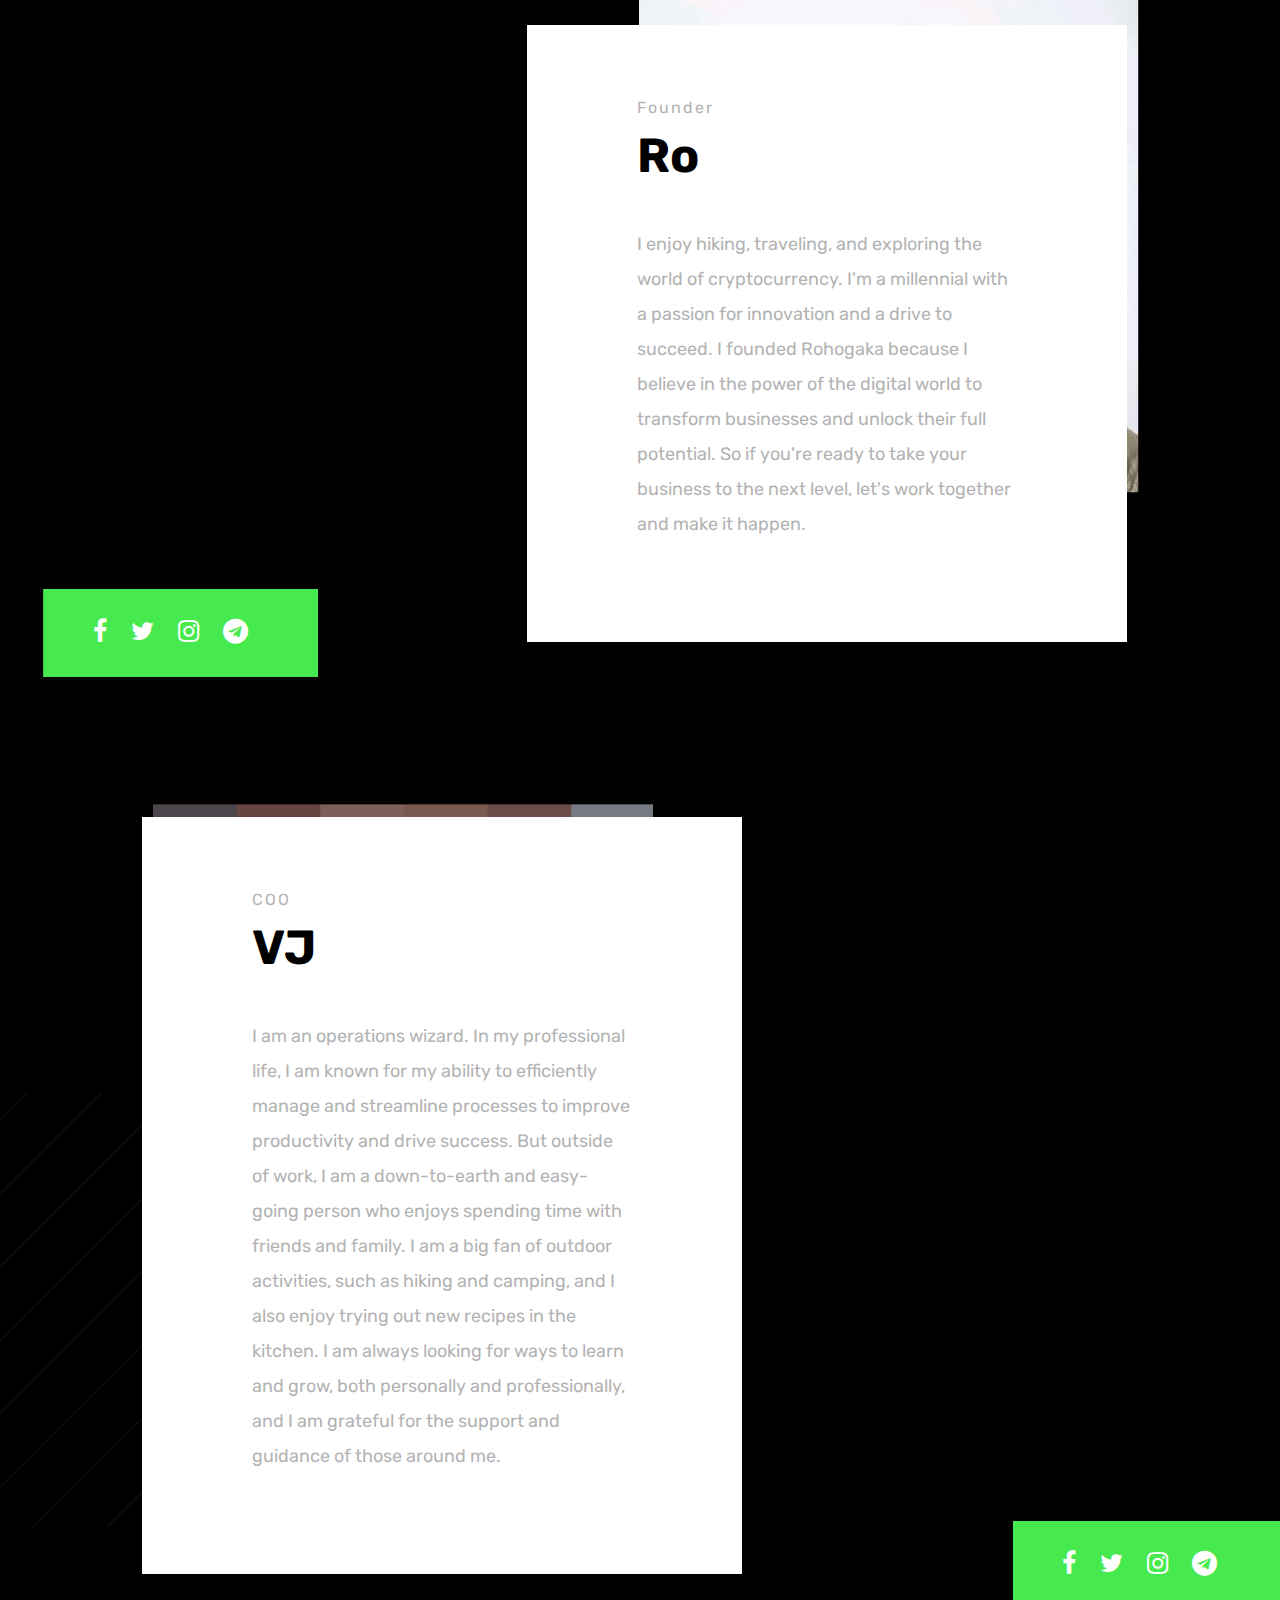
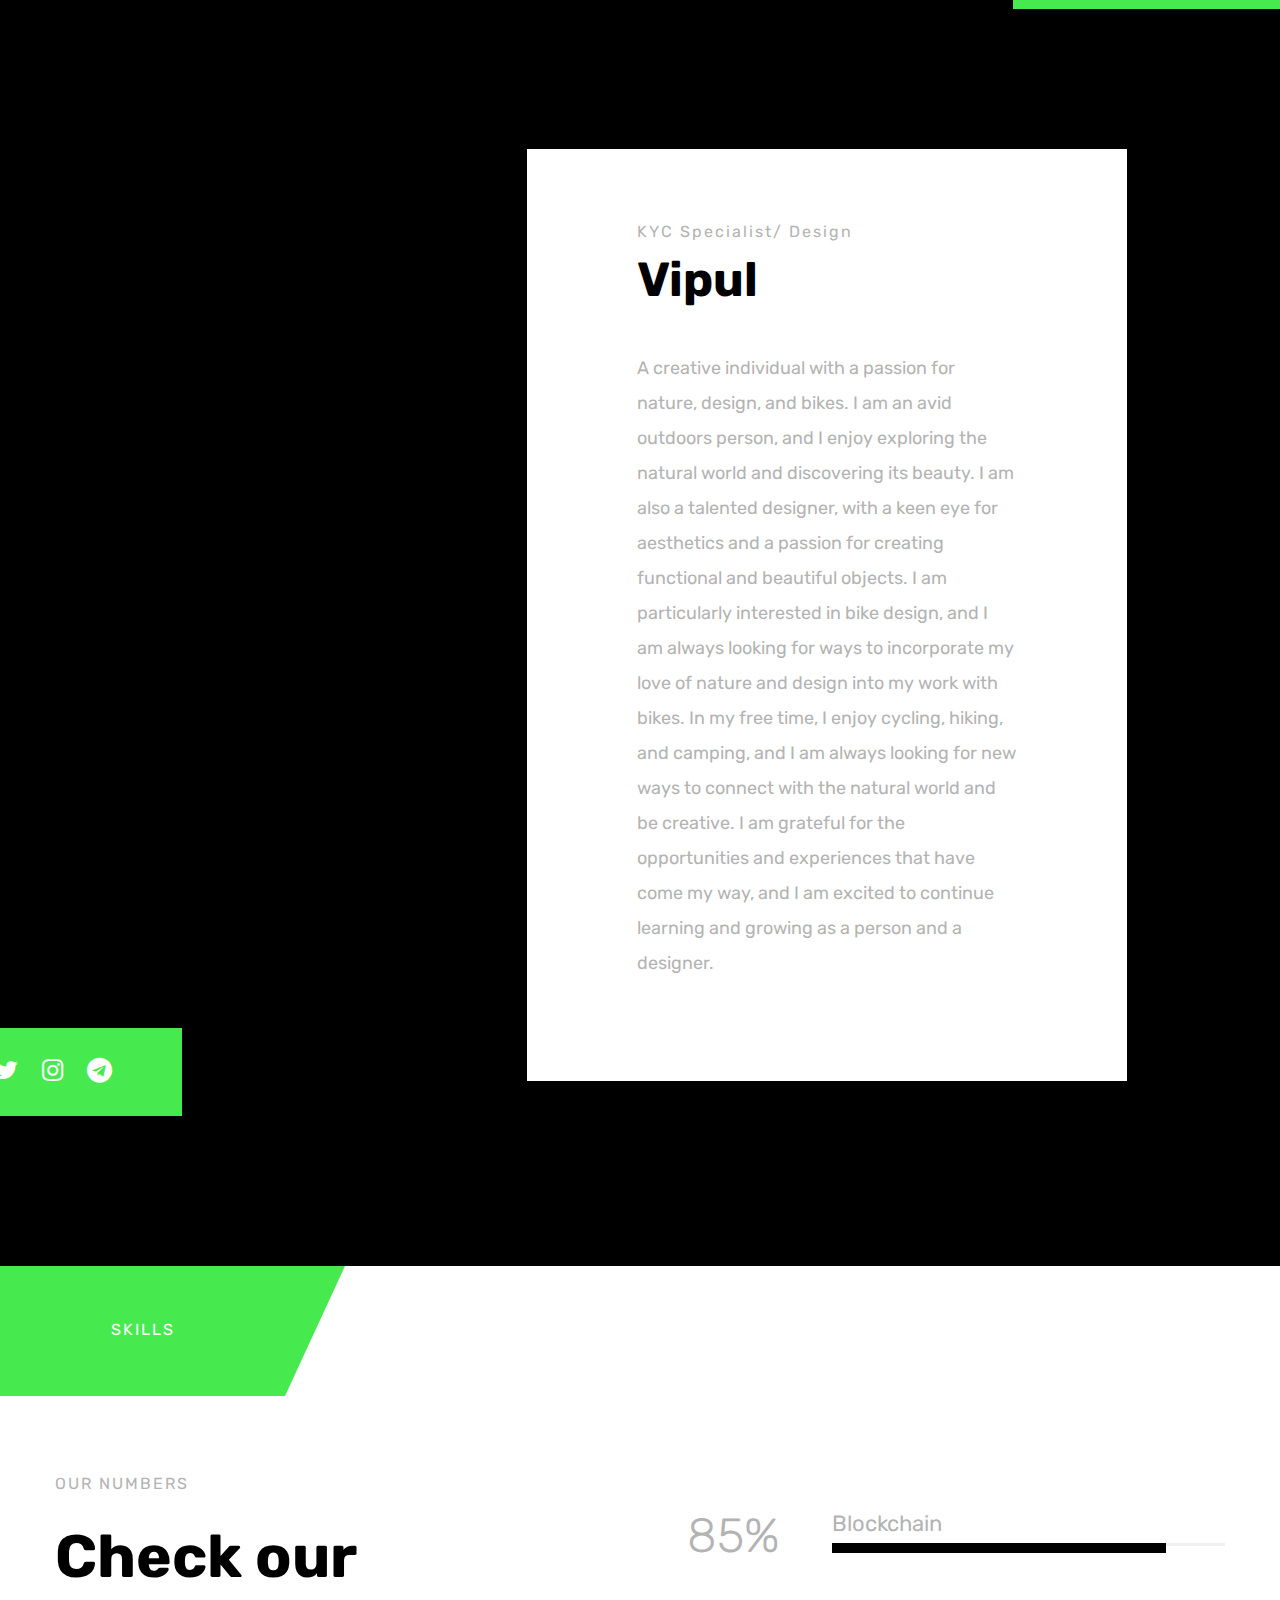
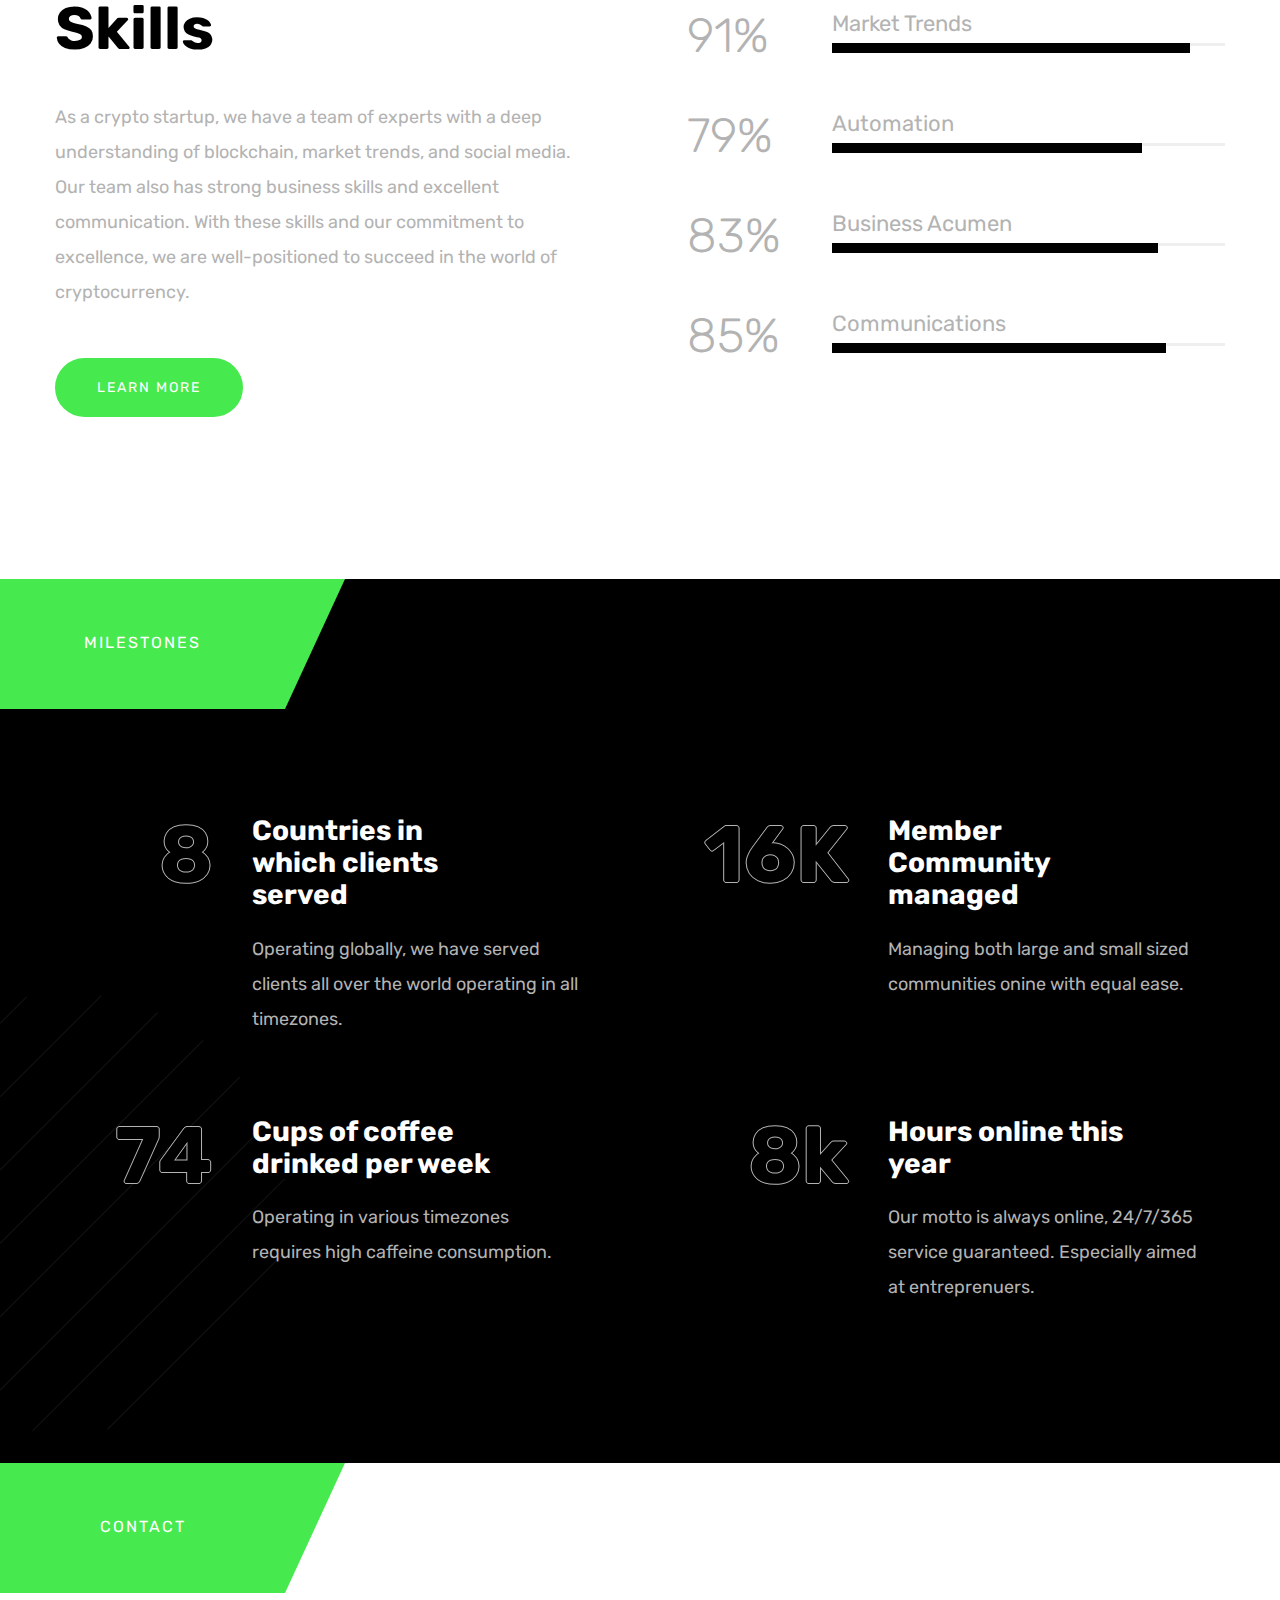
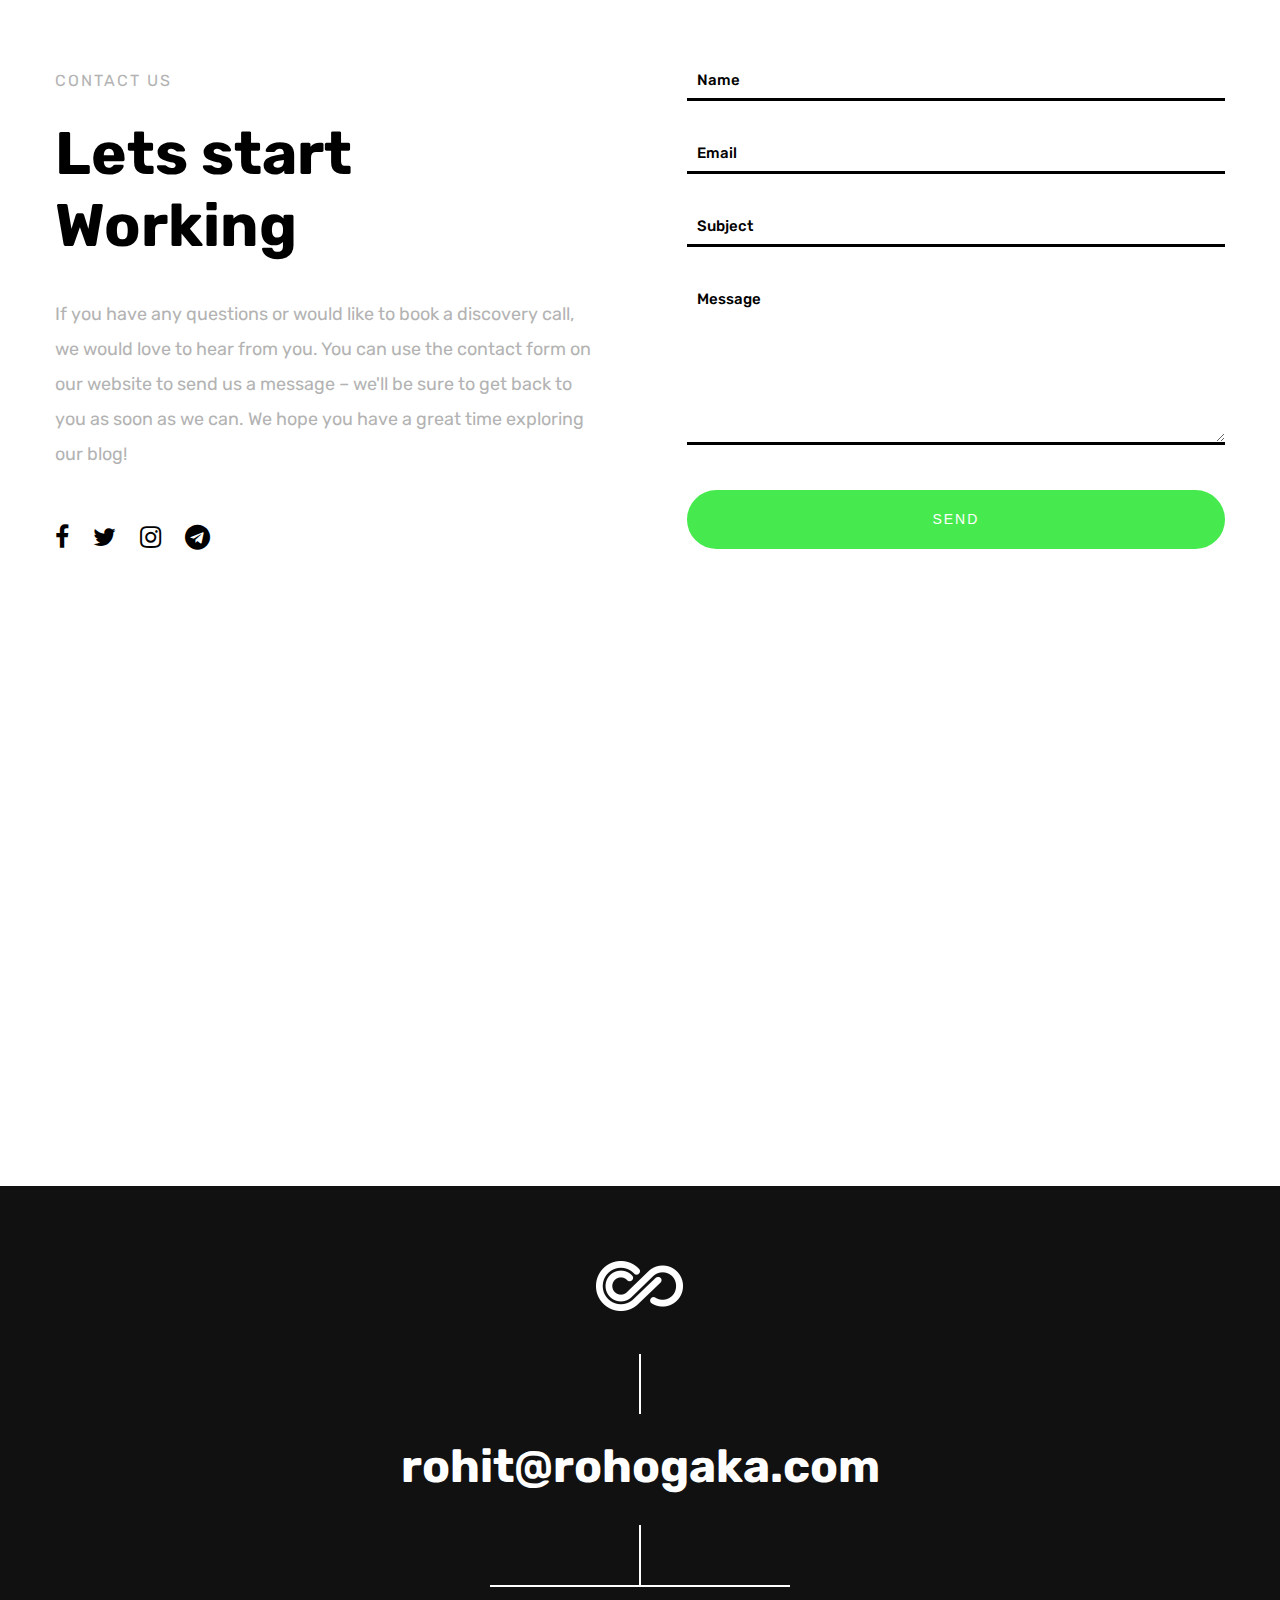
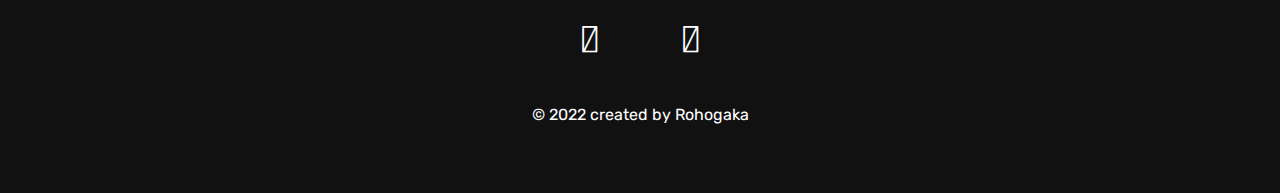
==== commit ca81b3a9: "Change of 4 contact footer logos" ====
--- a/index.html
+++ b/index.html
@@ -898,16 +898,16 @@
                     <div class="footer-social-divider"></div>
                     <div class="social-holder">
                         <a href="#">
-                            <span class="fa fa-twitter"></span>
+                            <span class="fa-brands fa-telegram"></span>
                         </a>
                         <a href="#">
-                            <span class="fa fa-facebook"></span>
+                            <span class="fa-brands fa-x-twitter"></span>
                         </a>
                         <a href="#">
-                            <span class="fa fa-behance"></span>
+                            <span class="fa-brands fa-discord"></span>
                         </a>
                         <a href="#">
-                            <span class="fa fa-dribbble"></span>
+                            <span class="fa-brands fa-whatsapp"></span>
                         </a>
                     </div>
 
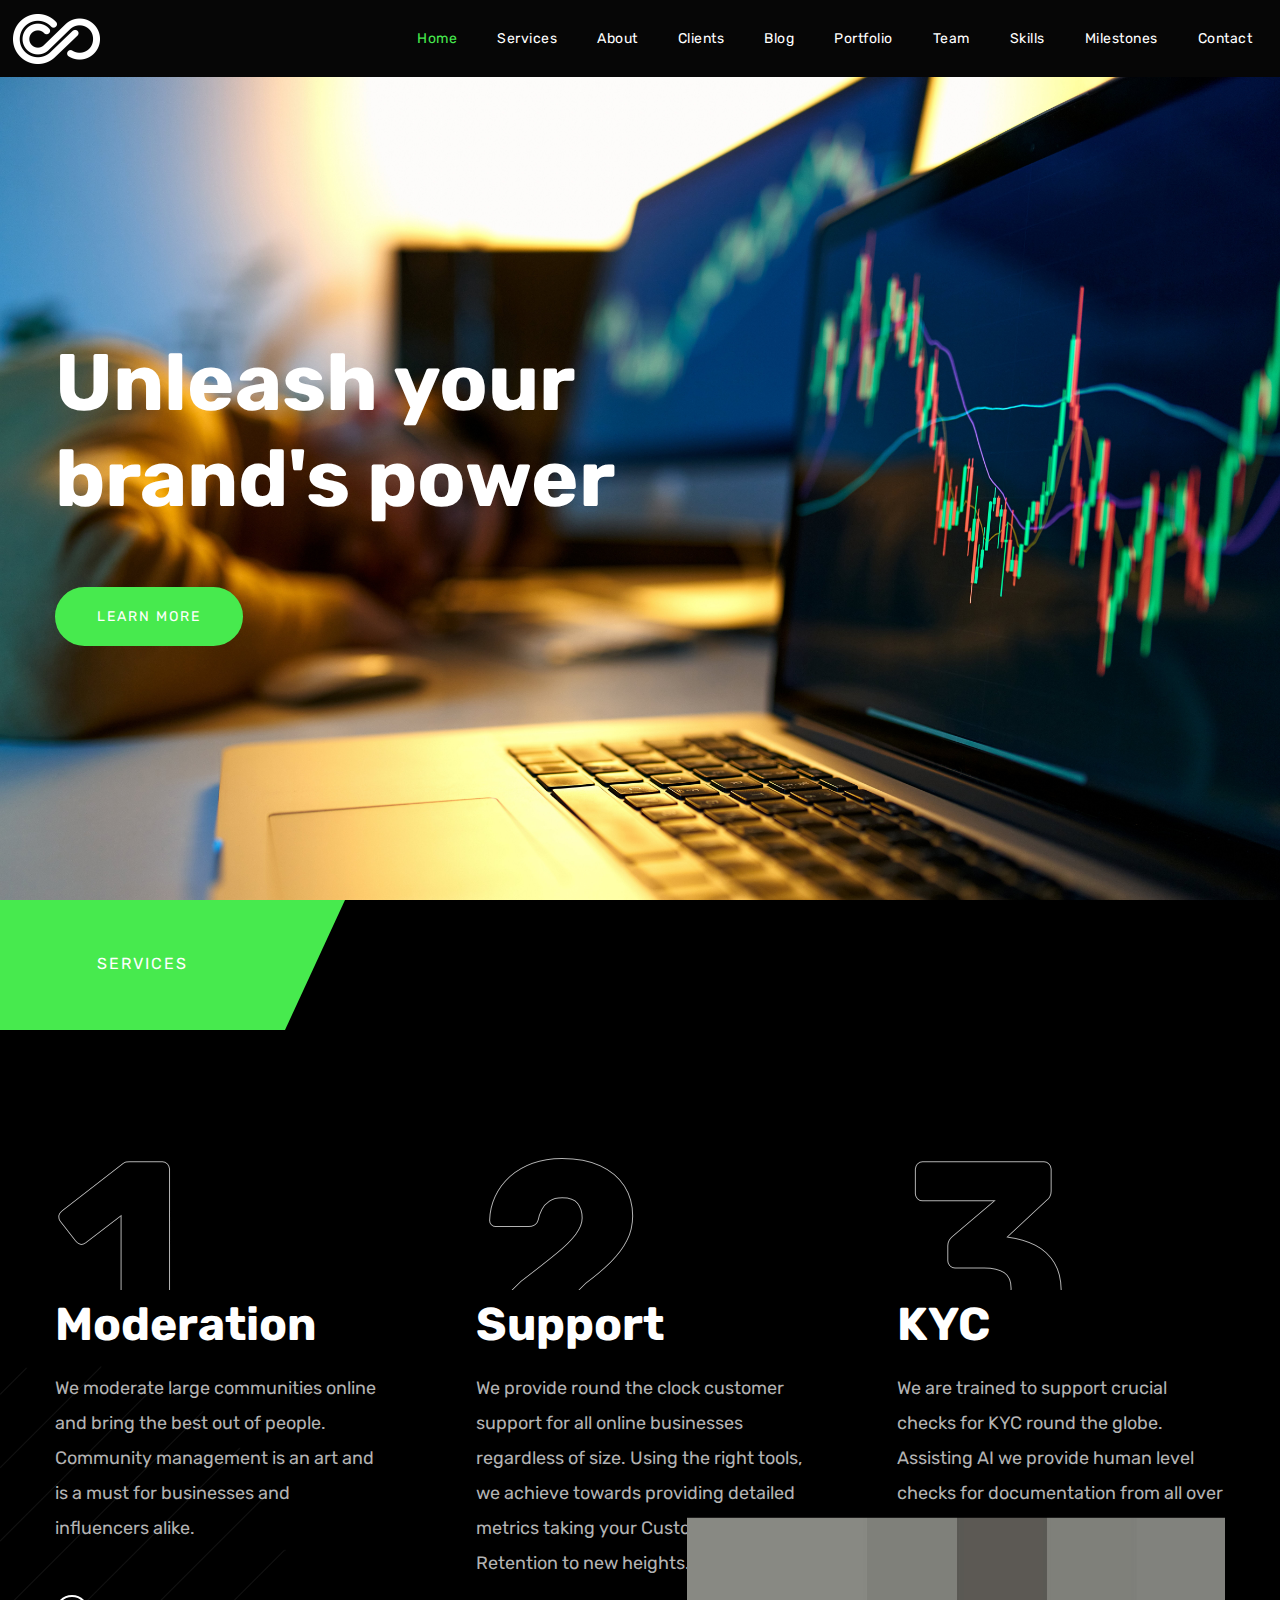
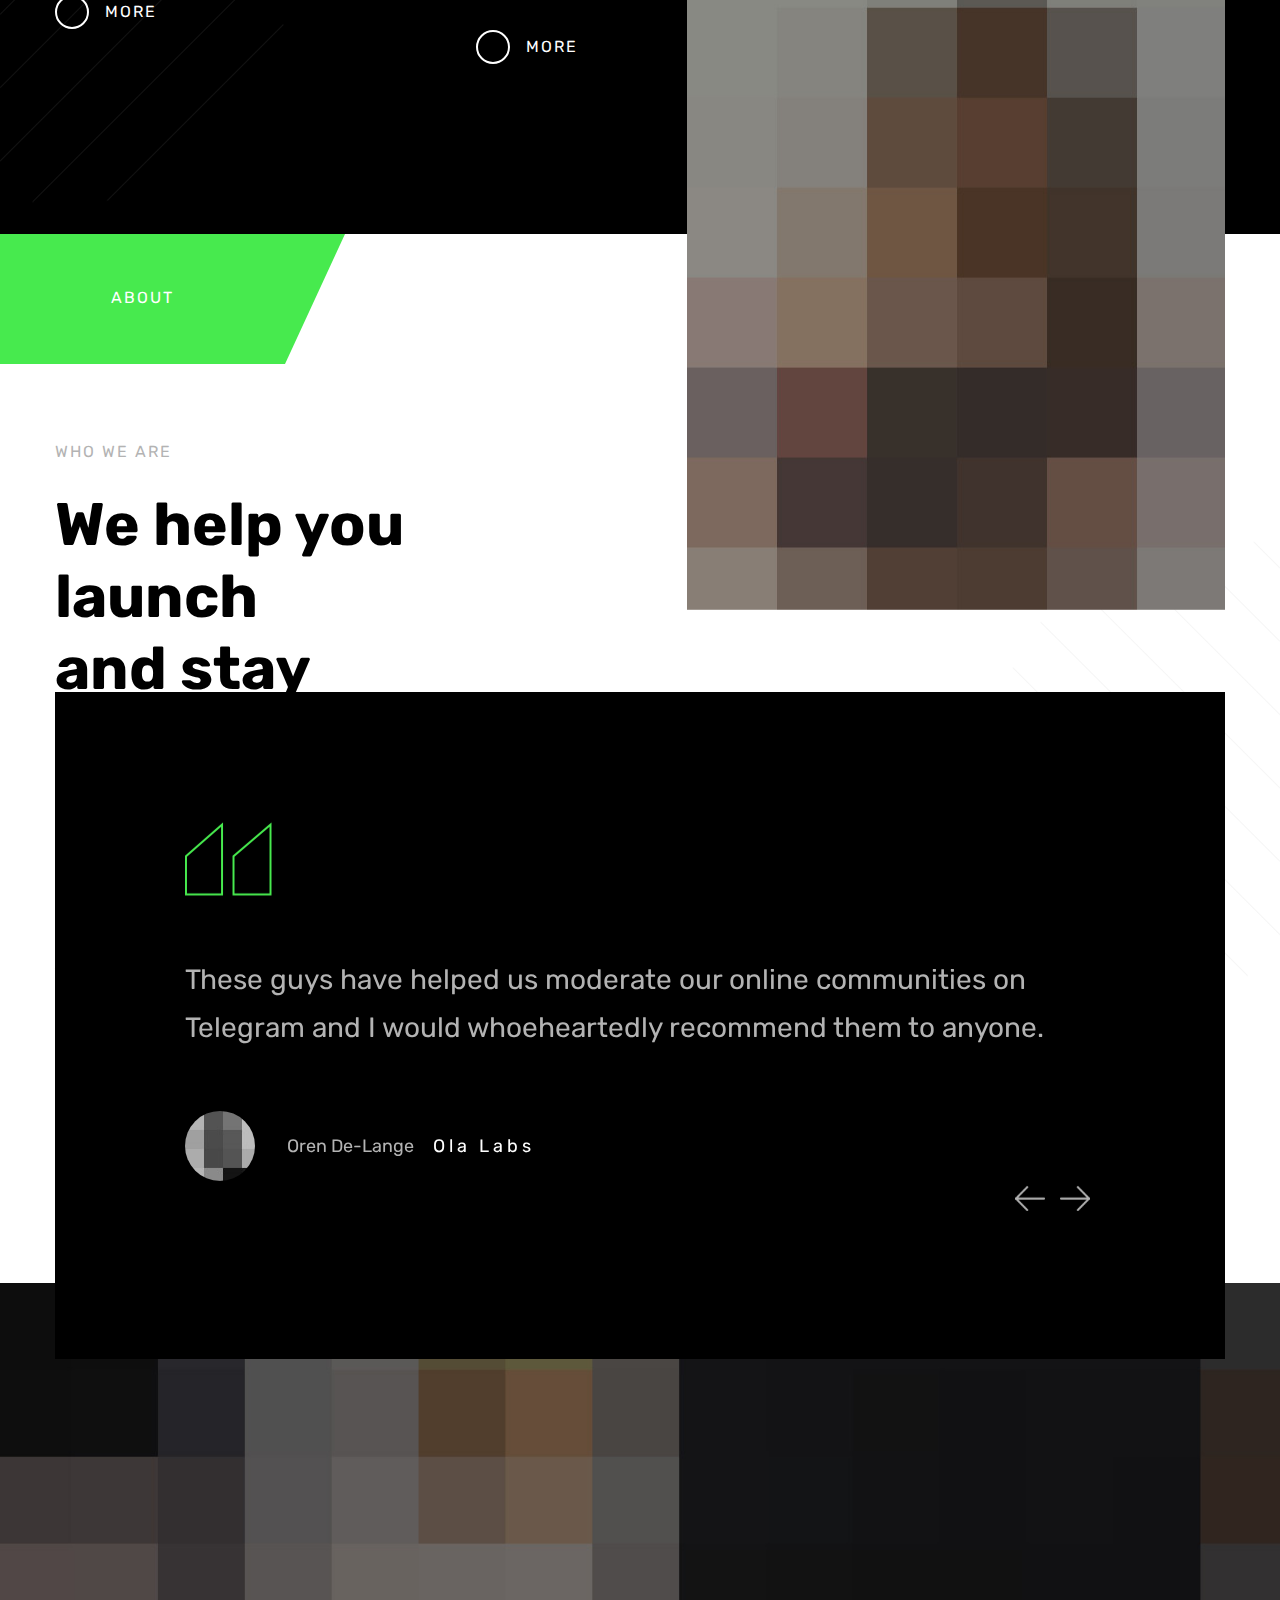
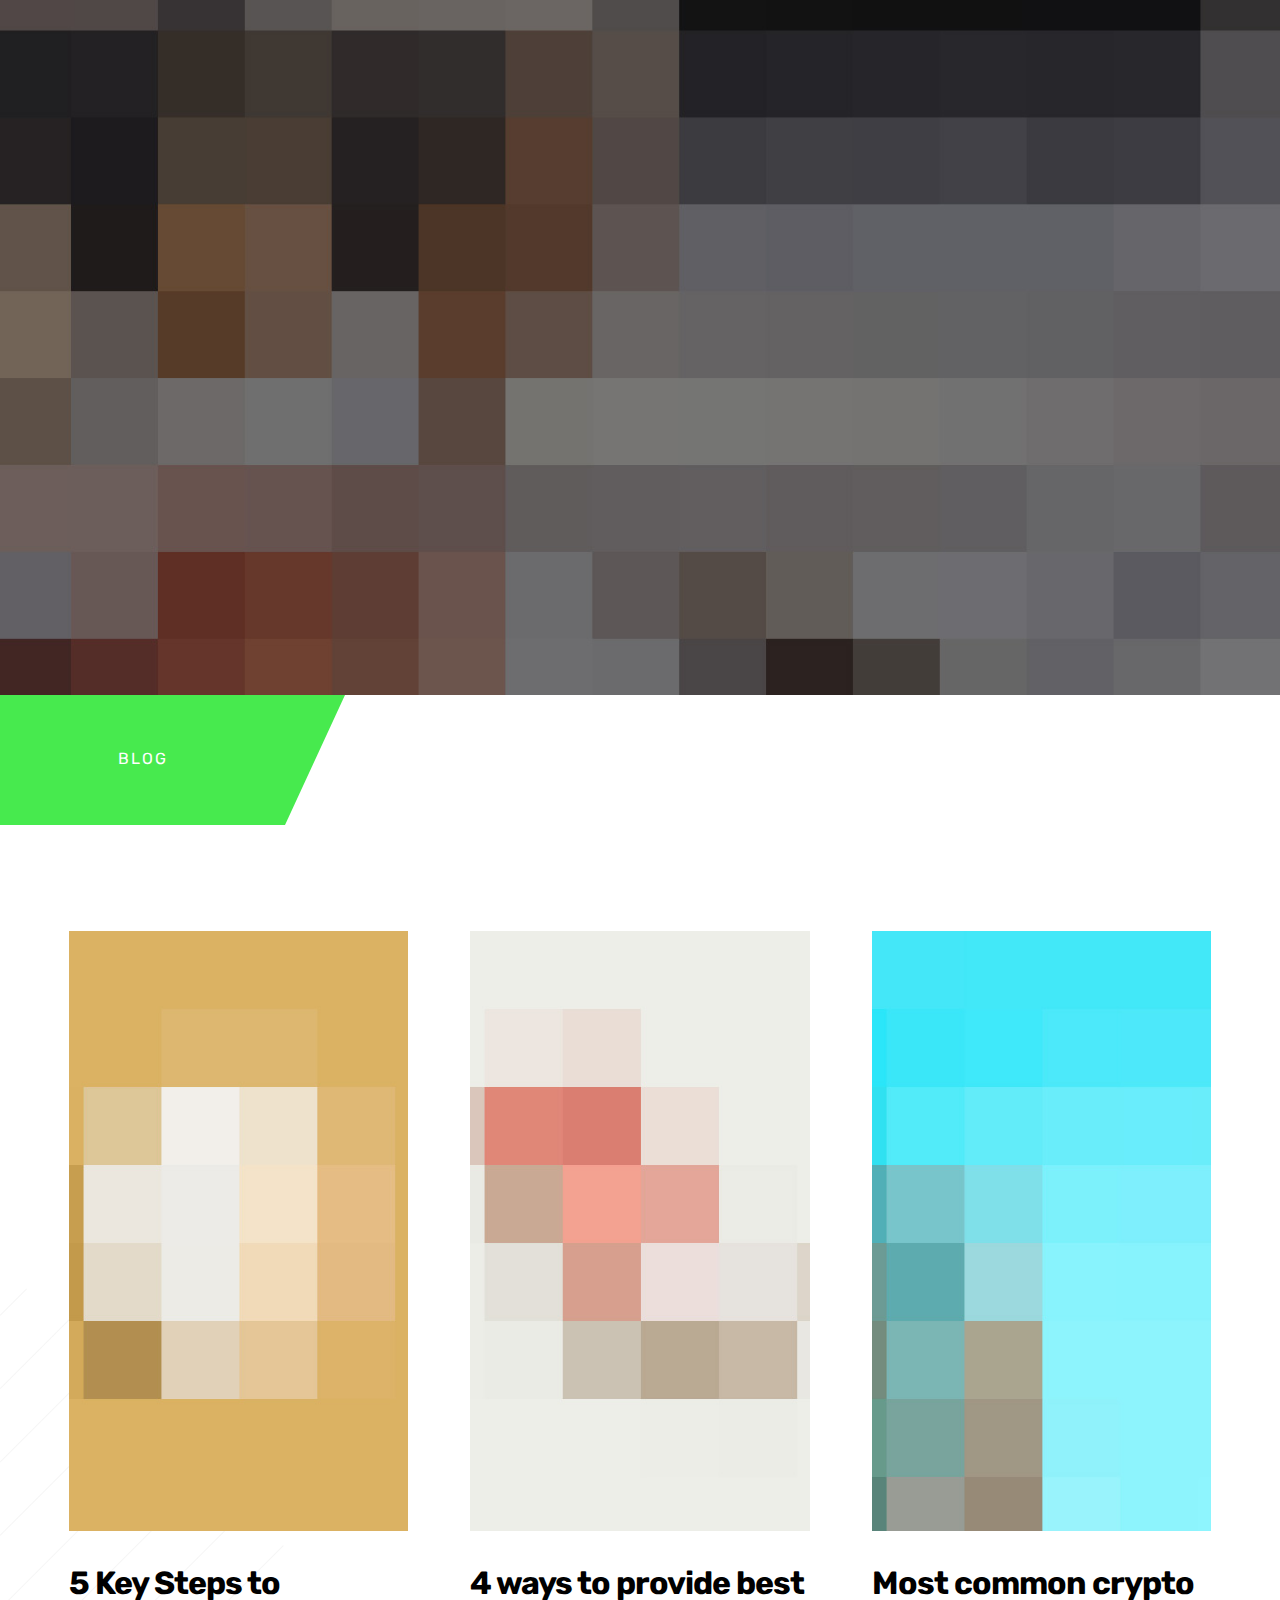
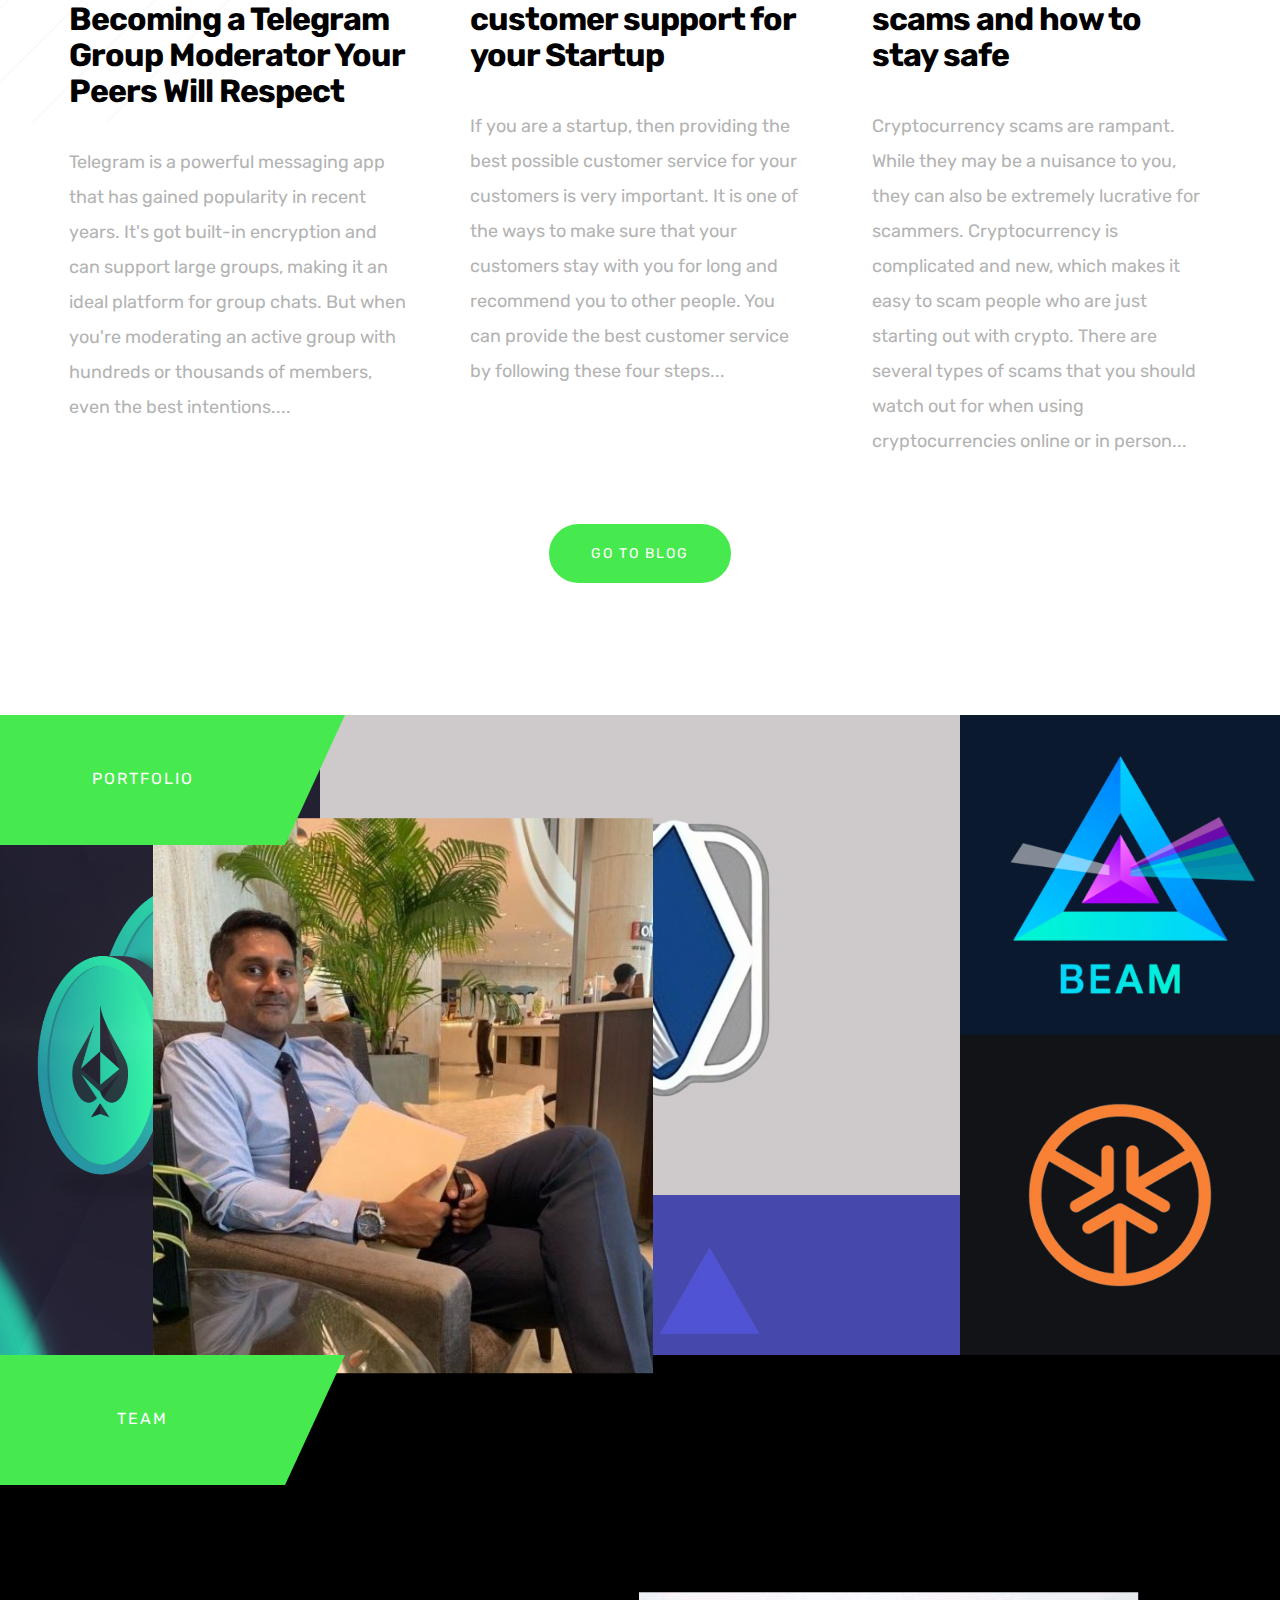
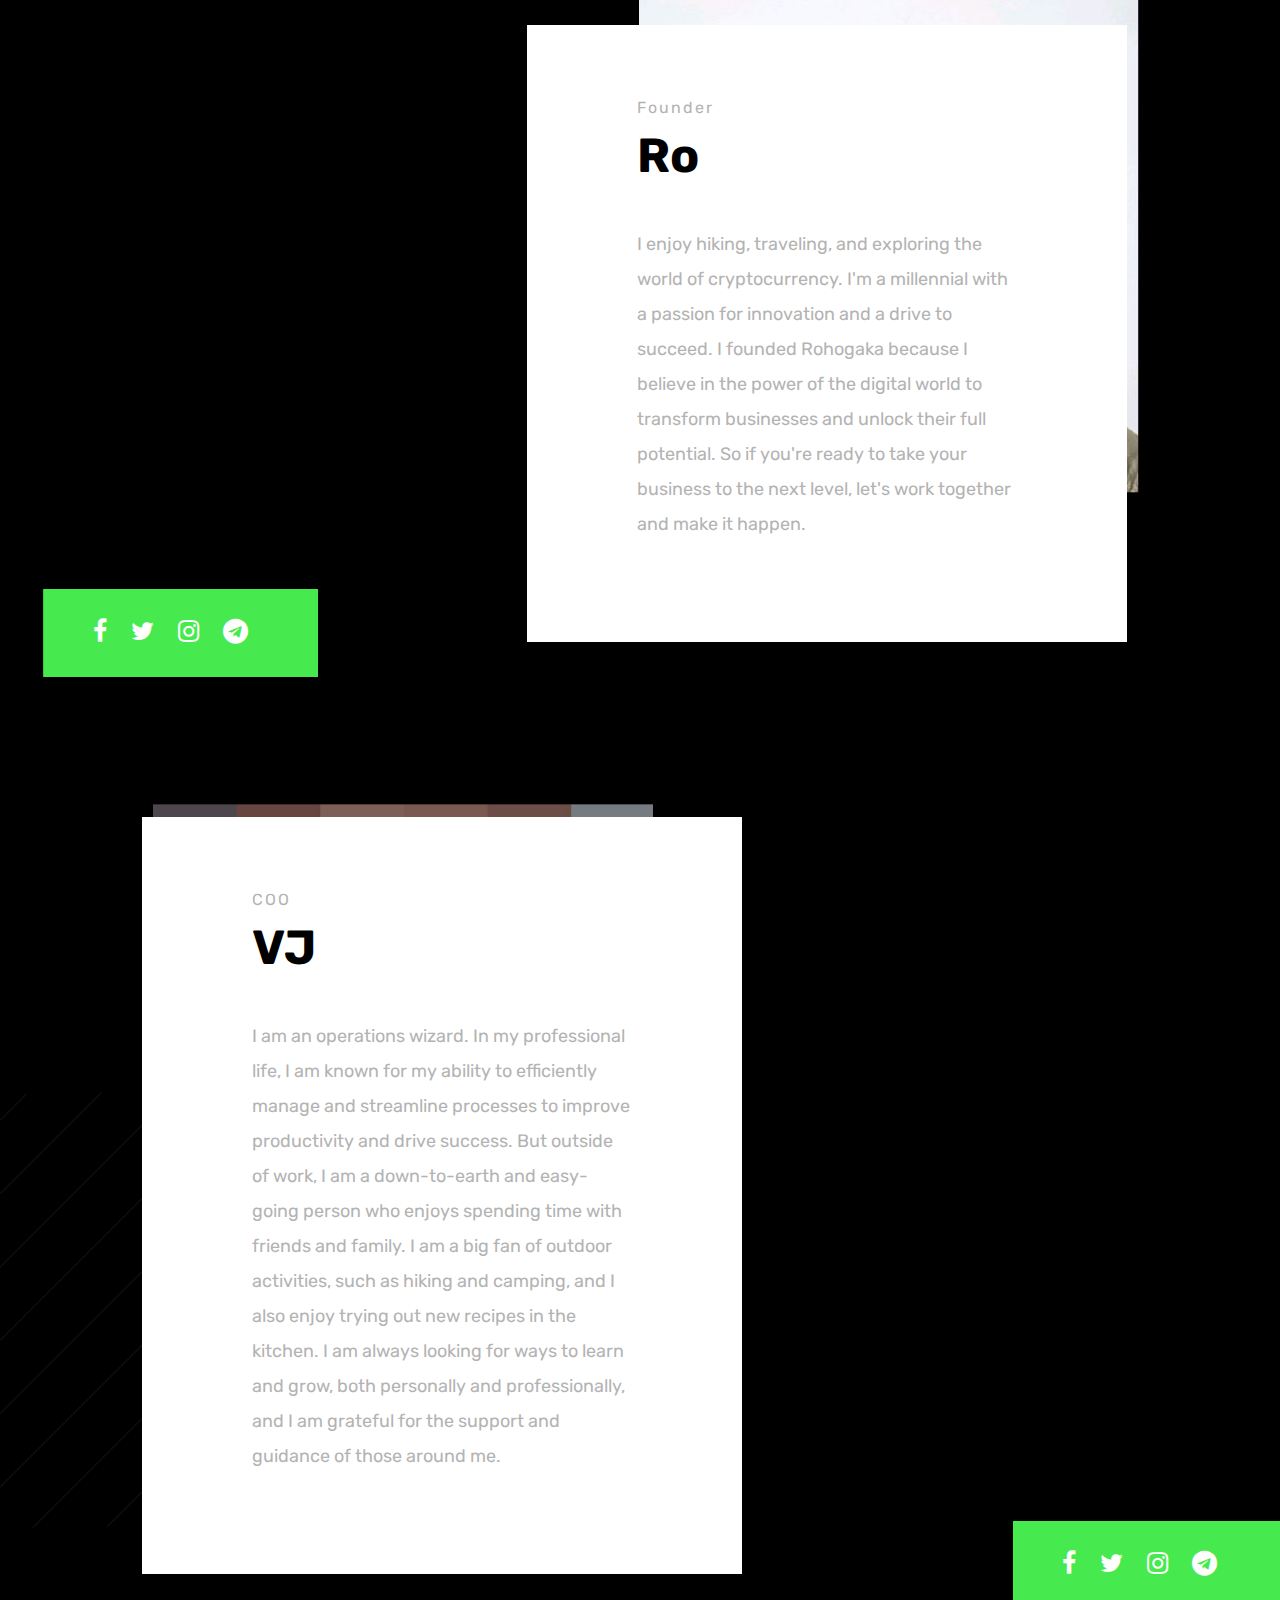
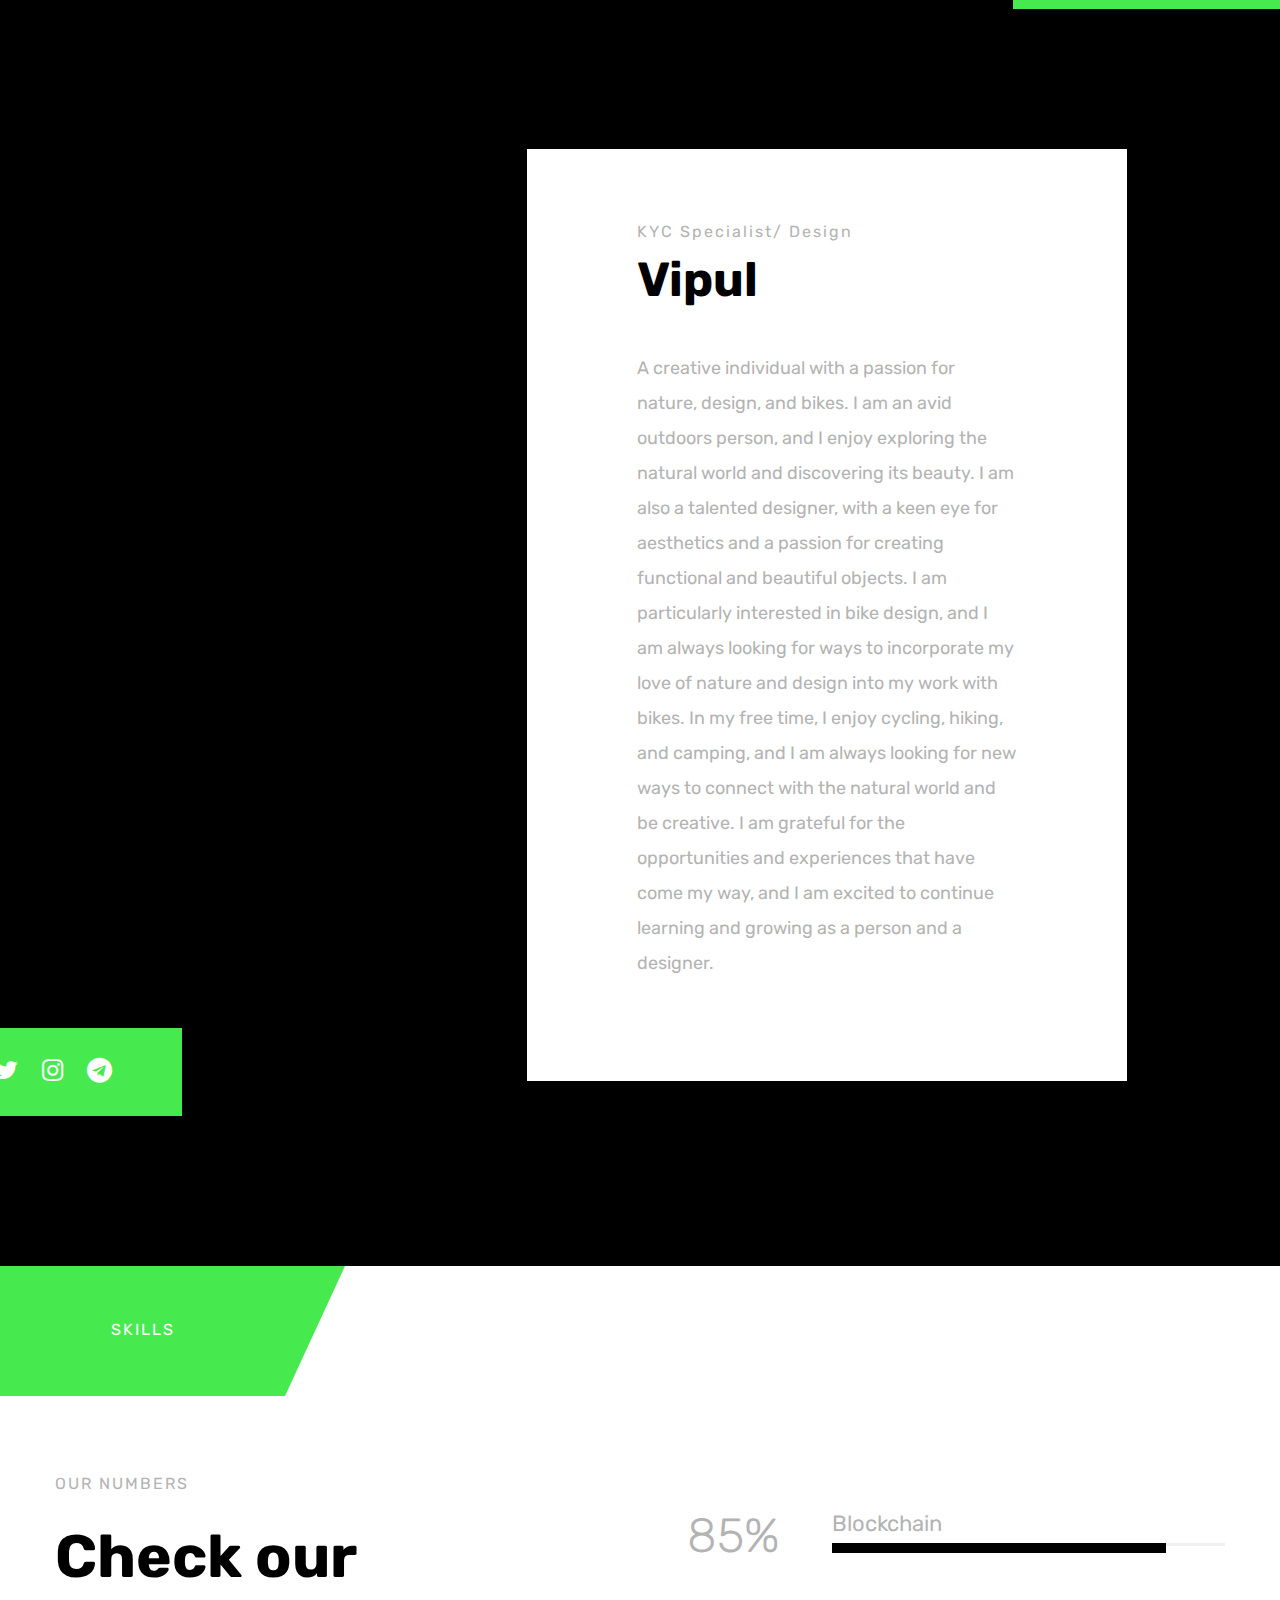
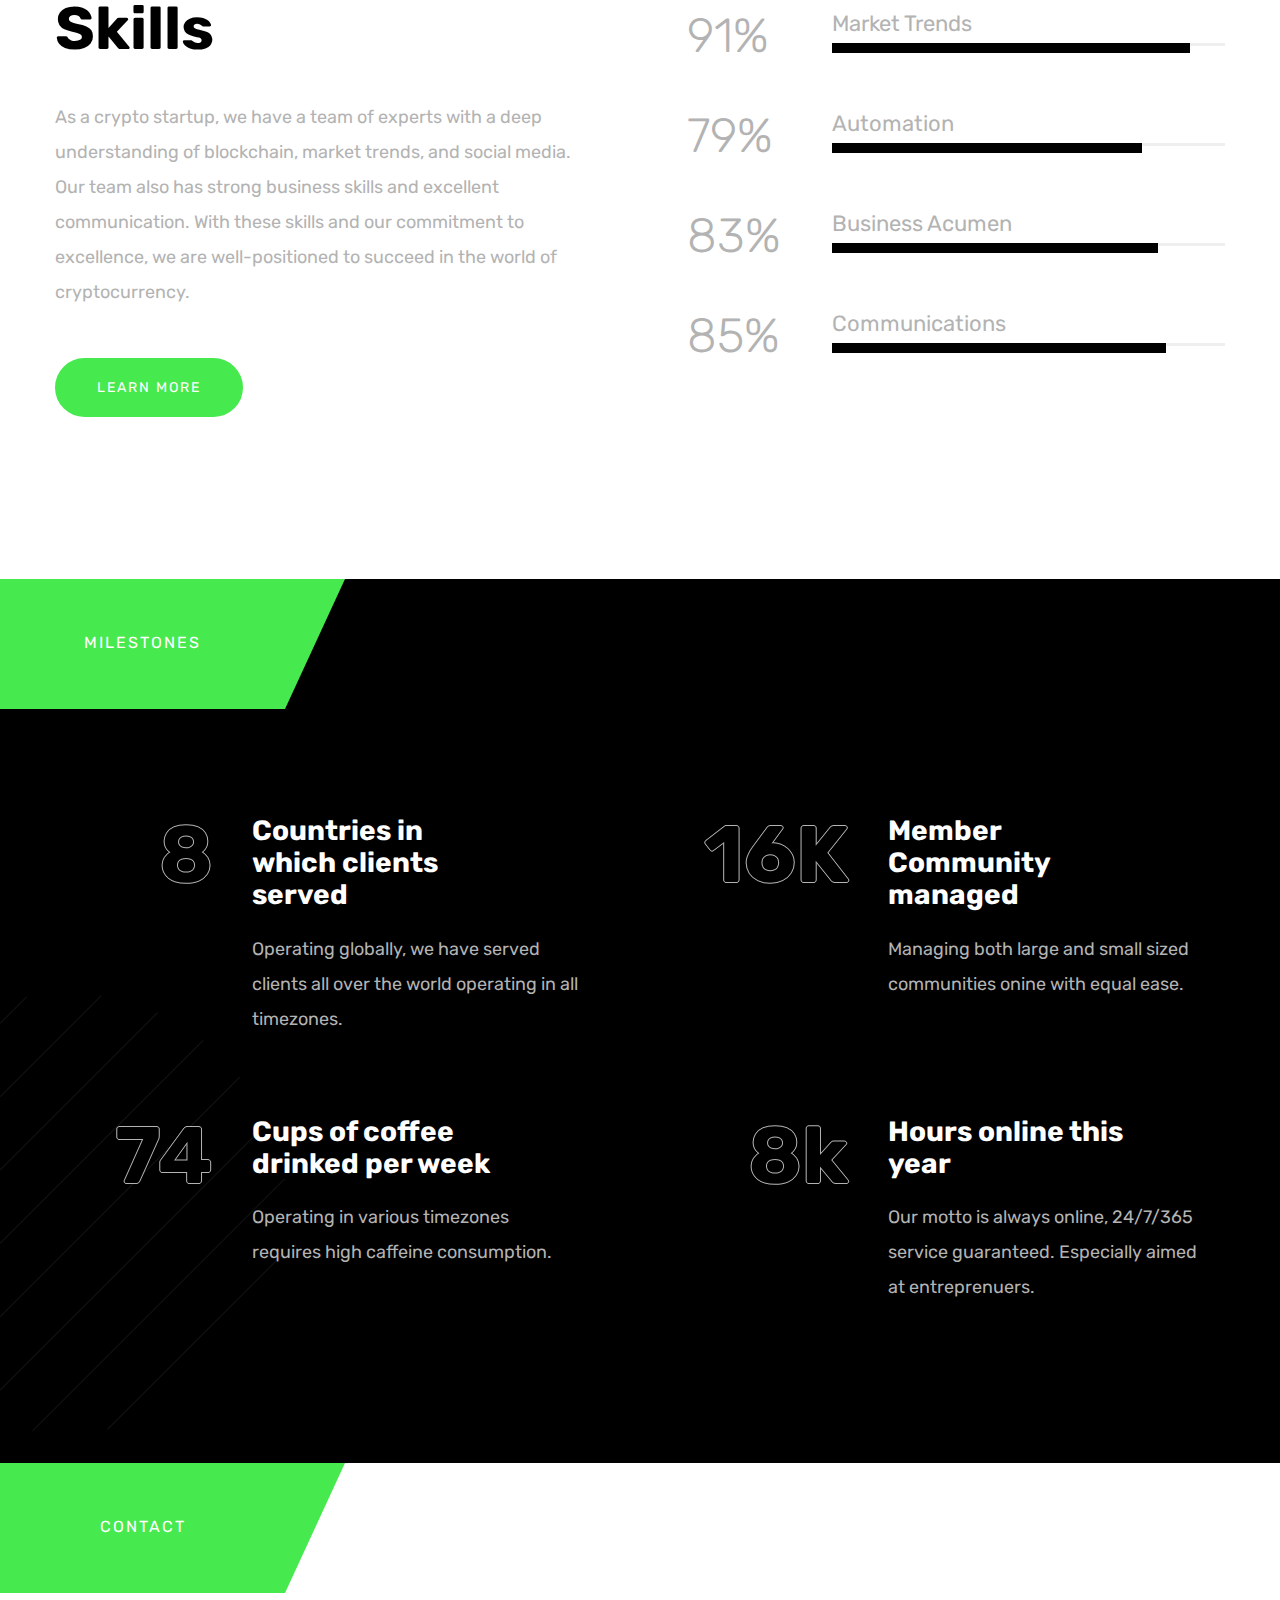
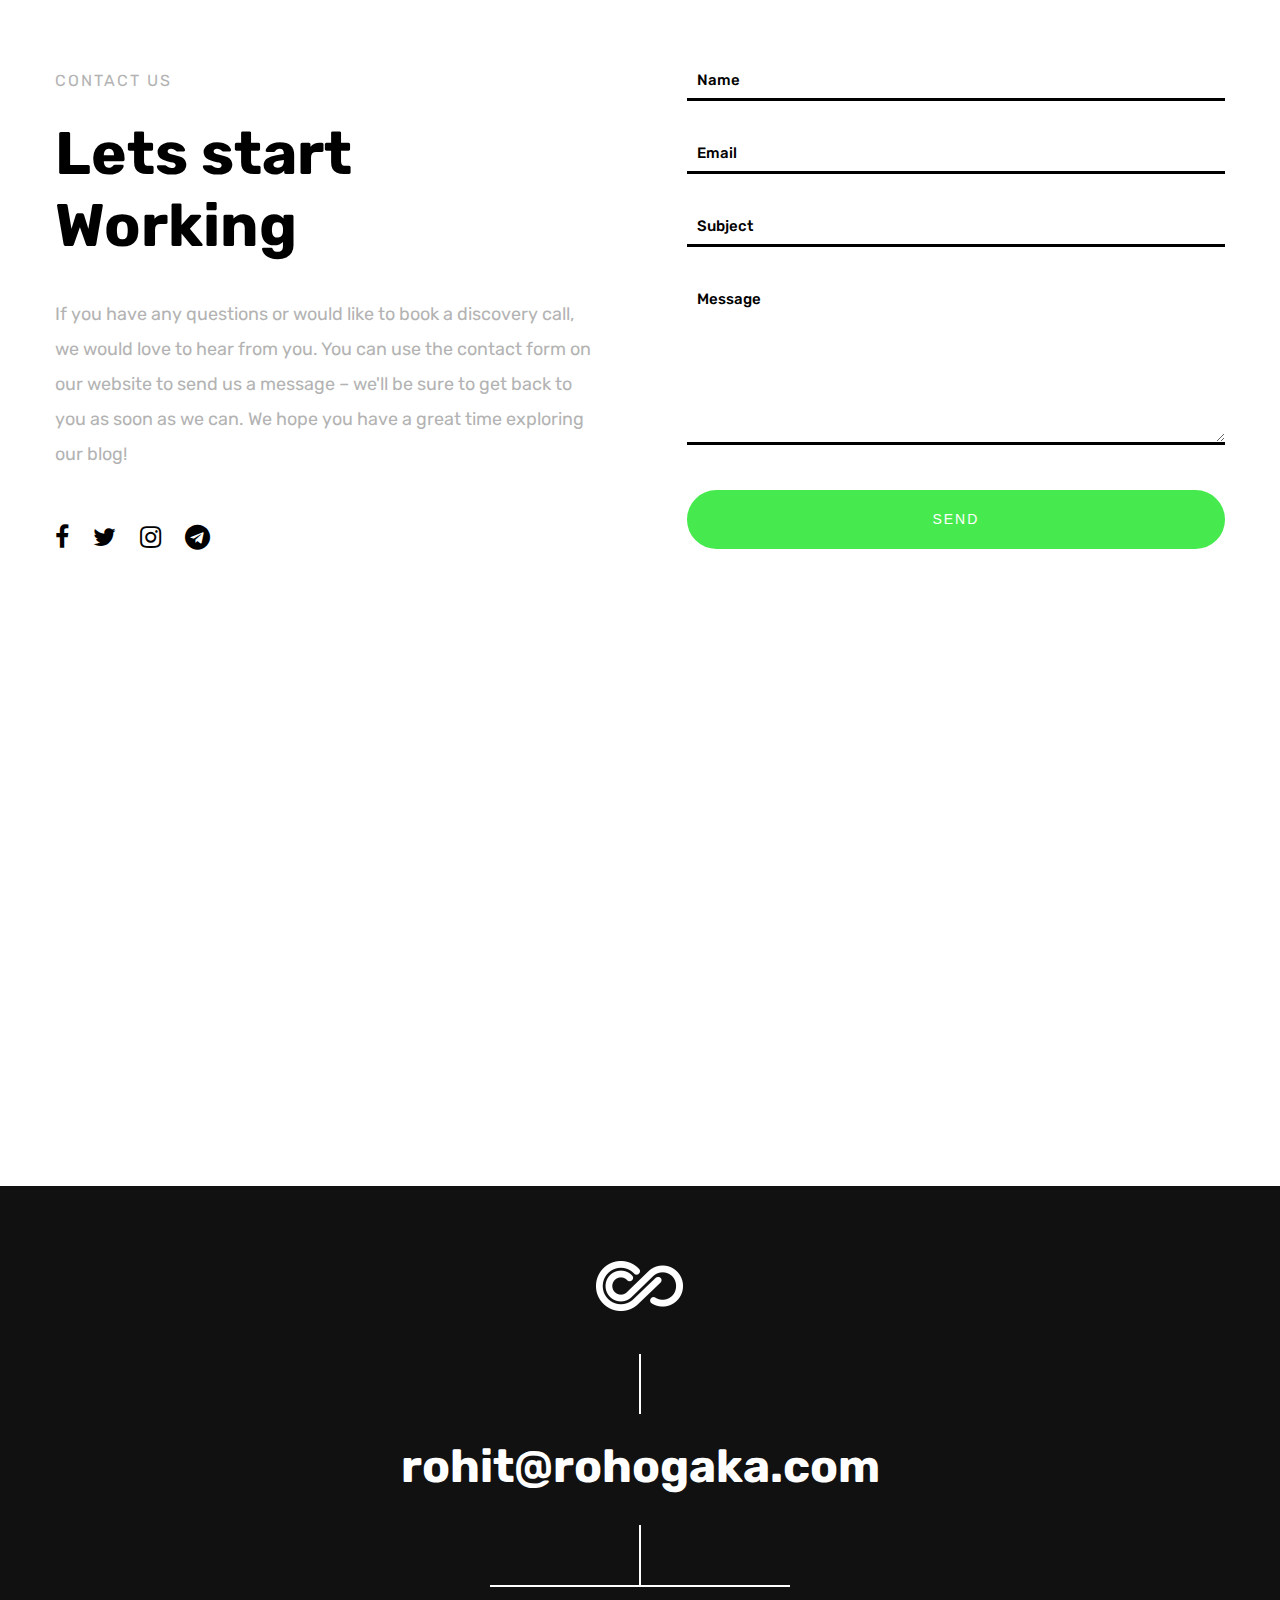
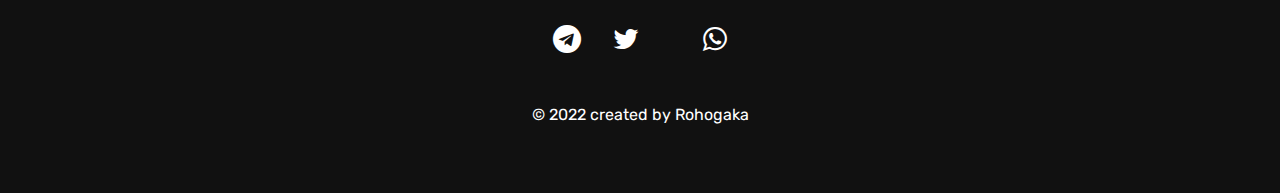
==== commit c2aa8f25: "Changes in 4 footer logo description" ====
--- a/index.html
+++ b/index.html
@@ -898,16 +898,16 @@
                     <div class="footer-social-divider"></div>
                     <div class="social-holder">
                         <a href="#">
-                            <span class="fa-brands fa-telegram"></span>
+                            <span class="fa fa-telegram"></span>
                         </a>
                         <a href="#">
-                            <span class="fa-brands fa-x-twitter"></span>
+                            <span class="fa fa-twitter"></span>
                         </a>
                         <a href="#">
-                            <span class="fa-brands fa-discord"></span>
+                            <span class="fa fa-discord"></span>
                         </a>
                         <a href="#">
-                            <span class="fa-brands fa-whatsapp"></span>
+                            <span class="fa fa-whatsapp"></span>
                         </a>
                     </div>
 
